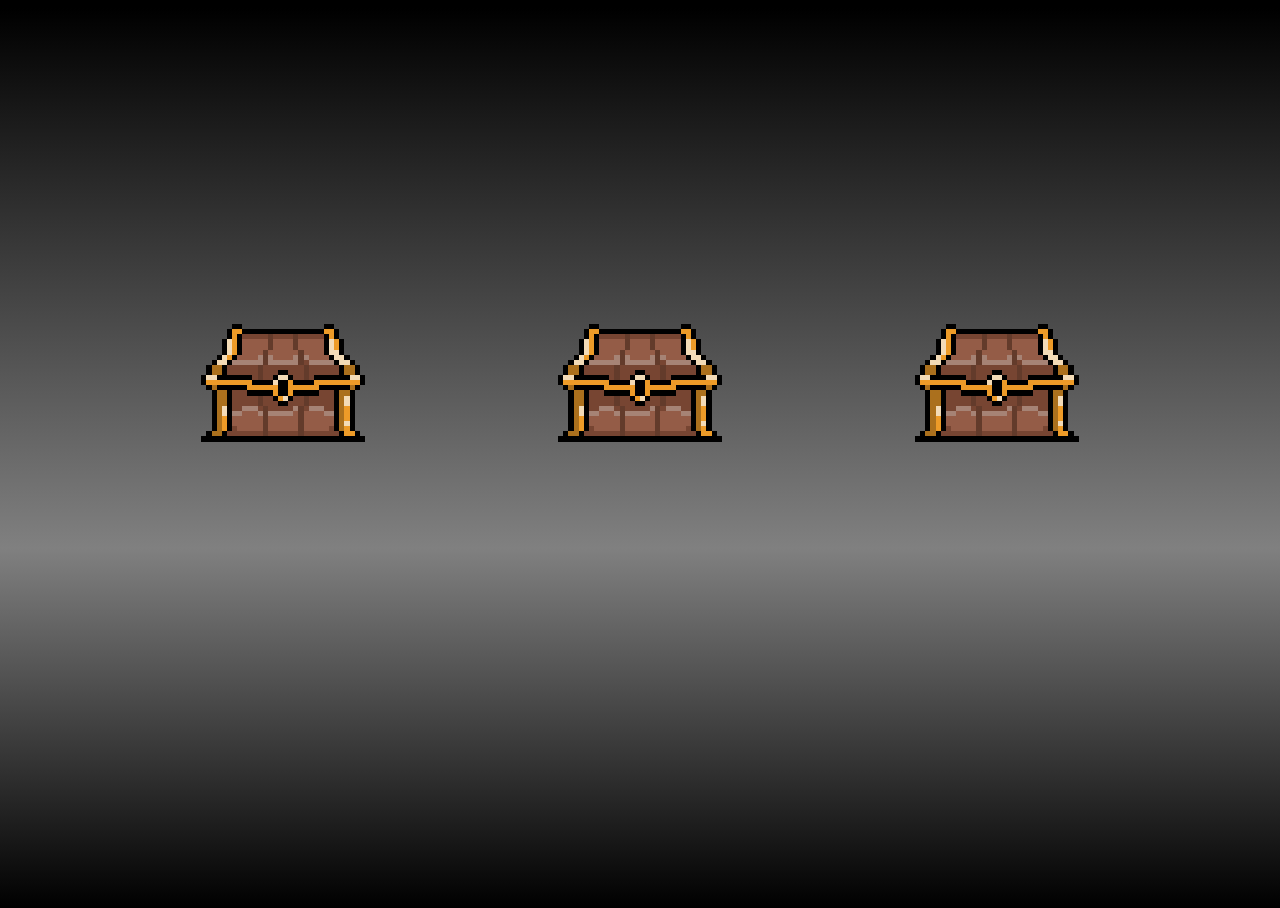
==== index.html @ 89d37260 "class demos" ====
<!doctype html>

<html>
  <head>
    <meta charset="utf-8" />
    <meta http-equiv="X-UA-Compatible" content="IE=edge" />
    <title>Pixel Art</title>
    <meta name="description" content="" />
    <meta name="viewport" content="width=device-width, initial-scale=1" />
    <link rel="stylesheet" href="styles.css" />
    <script src="main.js" defer></script>
    
  </head>
  <body>
    
    <div class="artwork">
      <div class="background"></div>      
      <div class="button_containers">

      <button class="button_1 buttons" onclick="OpenChest('.chest1', 1), this.disabled=true;"></button>
      <div class="allChests chest1">
      </div>      

      </div>
      
      <div class="button_containers">
        <button class="button_2 buttons" onclick="OpenChest('.chest2', 2), this.disabled=true;"></button>
        <div class="allChests chest2">
        </div>
      </div>

      <div class="button_containers">
        <button class="button_3 buttons" onclick="OpenChest('.chest3', 3), this.disabled=true;"></button>
        <div class="allChests chest3">
        </div>
      </div>

    </div>
    <div class="artwork">

      <div class="reference">
        <img src="ref images/mimic gif.gif" width="150px" height="150px" />
      </div>
      <div class="reference">
        <img src="ref images/mimic gif.gif" width="150px" height="150px" />
      </div>
      <div class="reference">
        <img src="ref images/mimic gif.gif" width="150px" height="150px" />
      </div>
    
    </div>
    <br>
    <div class="loseScreen coverup">
      <button class="resetButt" onclick="Reset()">
        You lost to the Mimic!
        <br>
        <br>
        Try Again?
      </button>
    </div>

    <div class="winScreen coverup">
      <button class="resetButt" onclick="Reset()">
        You won!
        <br>
        <br>
        Try Again?
      </button>
    </div>



    <div class="Sprites">
      <div class="ds_chest1">
      <div class="row"> <!--1-->
        <div class="pixel white"></div>
        <div class="pixel white"></div>
        <div class="pixel white"></div>
        <div class="pixel white"></div>
        <div class="pixel white"></div>
        <div class="pixel white"></div>
        <div class="pixel white"></div>
        <div class="pixel white"></div>
        <div class="pixel white"></div>
        <div class="pixel white"></div>
        <div class="pixel white"></div>
        <div class="pixel white"></div>
        <div class="pixel white"></div>
        <div class="pixel white"></div>
        <div class="pixel white"></div>
        <div class="pixel white"></div>
        <div class="pixel white"></div>
        <div class="pixel white"></div>
        <div class="pixel white"></div>
        <div class="pixel white"></div>
        <div class="pixel white"></div>
        <div class="pixel white"></div>
        <div class="pixel white"></div>
        <div class="pixel white"></div>
        <div class="pixel white"></div>
        <div class="pixel white"></div>
        <div class="pixel white"></div>
        <div class="pixel white"></div>
        <div class="pixel white"></div>
        <div class="pixel white"></div>
        <div class="pixel white"></div>
        <div class="pixel white"></div>
      </div>

      <div class="row"> <!--2-->
        <div class="pixel white"></div>
        <div class="pixel white"></div>
        <div class="pixel white"></div>
        <div class="pixel white"></div>
        <div class="pixel white"></div>
        <div class="pixel white"></div>
        <div class="pixel white"></div>
        <div class="pixel white"></div>
        <div class="pixel white"></div>
        <div class="pixel white"></div>
        <div class="pixel white"></div>
        <div class="pixel white"></div>
        <div class="pixel white"></div>
        <div class="pixel white"></div>
        <div class="pixel white"></div>
        <div class="pixel white"></div>
        <div class="pixel white"></div>
        <div class="pixel white"></div>
        <div class="pixel white"></div>
        <div class="pixel white"></div>
        <div class="pixel white"></div>
        <div class="pixel white"></div>
        <div class="pixel white"></div>
        <div class="pixel white"></div>
        <div class="pixel white"></div>
        <div class="pixel white"></div>
        <div class="pixel white"></div>
        <div class="pixel white"></div>
        <div class="pixel white"></div>
        <div class="pixel white"></div>
        <div class="pixel white"></div>
        <div class="pixel white"></div>
      </div>

      <div class="row"> <!--3-->
        <div class="pixel white"></div>
        <div class="pixel white"></div>
        <div class="pixel white"></div>
        <div class="pixel white"></div>
        <div class="pixel white"></div>
        <div class="pixel white"></div>
        <div class="pixel white"></div>
        <div class="pixel white"></div>
        <div class="pixel white"></div>
        <div class="pixel white"></div>
        <div class="pixel white"></div>
        <div class="pixel white"></div>
        <div class="pixel white"></div>
        <div class="pixel white"></div>
        <div class="pixel white"></div>
        <div class="pixel white"></div>
        <div class="pixel white"></div>
        <div class="pixel white"></div>
        <div class="pixel white"></div>
        <div class="pixel white"></div>
        <div class="pixel white"></div>
        <div class="pixel white"></div>
        <div class="pixel white"></div>
        <div class="pixel white"></div>
        <div class="pixel white"></div>
        <div class="pixel white"></div>
        <div class="pixel white"></div>
        <div class="pixel white"></div>
        <div class="pixel white"></div>
        <div class="pixel white"></div>
        <div class="pixel white"></div>
        <div class="pixel white"></div>
      </div>

      <div class="row"> <!--4-->
        <div class="pixel white"></div>
        <div class="pixel white"></div>
        <div class="pixel white"></div>
        <div class="pixel white"></div>
        <div class="pixel white"></div>
        <div class="pixel white"></div>
        <div class="pixel white"></div>
        <div class="pixel white"></div>
        <div class="pixel white"></div>
        <div class="pixel white"></div>
        <div class="pixel white"></div>
        <div class="pixel white"></div>
        <div class="pixel white"></div>
        <div class="pixel white"></div>
        <div class="pixel white"></div>
        <div class="pixel white"></div>
        <div class="pixel white"></div>
        <div class="pixel white"></div>
        <div class="pixel white"></div>
        <div class="pixel white"></div>
        <div class="pixel white"></div>
        <div class="pixel white"></div>
        <div class="pixel white"></div>
        <div class="pixel white"></div>
        <div class="pixel white"></div>
        <div class="pixel white"></div>
        <div class="pixel white"></div>
        <div class="pixel white"></div>
        <div class="pixel white"></div>
        <div class="pixel white"></div>
        <div class="pixel white"></div>
        <div class="pixel white"></div>
      </div>

      <div class="row"> <!--5-->
        <div class="pixel white"></div>
        <div class="pixel white"></div>
        <div class="pixel white"></div>
        <div class="pixel white"></div>
        <div class="pixel white"></div>
        <div class="pixel white"></div>
        <div class="pixel white"></div>
        <div class="pixel white"></div>
        <div class="pixel white"></div>
        <div class="pixel white"></div>
        <div class="pixel white"></div>
        <div class="pixel white"></div>
        <div class="pixel white"></div>
        <div class="pixel white"></div>
        <div class="pixel white"></div>
        <div class="pixel white"></div>
        <div class="pixel white"></div>
        <div class="pixel white"></div>
        <div class="pixel white"></div>
        <div class="pixel white"></div>
        <div class="pixel white"></div>
        <div class="pixel white"></div>
        <div class="pixel white"></div>
        <div class="pixel white"></div>
        <div class="pixel white"></div>
        <div class="pixel white"></div>
        <div class="pixel white"></div>
        <div class="pixel white"></div>
        <div class="pixel white"></div>
        <div class="pixel white"></div>
        <div class="pixel white"></div>
        <div class="pixel white"></div>
      </div>

      <div class="row"> <!--6-->
        <div class="pixel white"></div>
        <div class="pixel white"></div>
        <div class="pixel white"></div>
        <div class="pixel white"></div>
        <div class="pixel white"></div>
        <div class="pixel white"></div>
        <div class="pixel white"></div>
        <div class="pixel white"></div>
        <div class="pixel white"></div>
        <div class="pixel white"></div>
        <div class="pixel white"></div>
        <div class="pixel white"></div>
        <div class="pixel white"></div>
        <div class="pixel white"></div>
        <div class="pixel white"></div>
        <div class="pixel white"></div>
        <div class="pixel white"></div>
        <div class="pixel white"></div>
        <div class="pixel white"></div>
        <div class="pixel white"></div>
        <div class="pixel white"></div>
        <div class="pixel white"></div>
        <div class="pixel white"></div>
        <div class="pixel white"></div>
        <div class="pixel white"></div>
        <div class="pixel white"></div>
        <div class="pixel white"></div>
        <div class="pixel white"></div>
        <div class="pixel white"></div>
        <div class="pixel white"></div>
        <div class="pixel white"></div>
        <div class="pixel white"></div>
      </div>

      <div class="row"> <!--7-->
        <div class="pixel white"></div>
        <div class="pixel white"></div>
        <div class="pixel white"></div>
        <div class="pixel white"></div>
        <div class="pixel white"></div>
        <div class="pixel white"></div>
        <div class="pixel white"></div>
        <div class="pixel white"></div>
        <div class="pixel white"></div>
        <div class="pixel white"></div>
        <div class="pixel white"></div>
        <div class="pixel white"></div>
        <div class="pixel white"></div>
        <div class="pixel white"></div>
        <div class="pixel white"></div>
        <div class="pixel white"></div>
        <div class="pixel white"></div>
        <div class="pixel white"></div>
        <div class="pixel white"></div>
        <div class="pixel white"></div>
        <div class="pixel white"></div>
        <div class="pixel white"></div>
        <div class="pixel white"></div>
        <div class="pixel white"></div>
        <div class="pixel white"></div>
        <div class="pixel white"></div>
        <div class="pixel white"></div>
        <div class="pixel white"></div>
        <div class="pixel white"></div>
        <div class="pixel white"></div>
        <div class="pixel white"></div>
        <div class="pixel white"></div>
      </div>

      <div class="row"> <!--8-->
        <div class="pixel white"></div>
        <div class="pixel white"></div>
        <div class="pixel white"></div>
        <div class="pixel white"></div>
        <div class="pixel white"></div>
        <div class="pixel white"></div>
        <div class="pixel white"></div>
        <div class="pixel white"></div>
        <div class="pixel white"></div>
        <div class="pixel white"></div>
        <div class="pixel white"></div>
        <div class="pixel white"></div>
        <div class="pixel white"></div>
        <div class="pixel white"></div>
        <div class="pixel white"></div>
        <div class="pixel white"></div>
        <div class="pixel white"></div>
        <div class="pixel white"></div>
        <div class="pixel white"></div>
        <div class="pixel white"></div>
        <div class="pixel white"></div>
        <div class="pixel white"></div>
        <div class="pixel white"></div>
        <div class="pixel white"></div>
        <div class="pixel white"></div>
        <div class="pixel white"></div>
        <div class="pixel white"></div>
        <div class="pixel white"></div>
        <div class="pixel white"></div>
        <div class="pixel white"></div>
        <div class="pixel white"></div>
        <div class="pixel white"></div>
      </div>

      <div class="row"> <!--9-->
        <div class="pixel white"></div>
        <div class="pixel white"></div>
        <div class="pixel white"></div>
        <div class="pixel white"></div>
        <div class="pixel white"></div>
        <div class="pixel white"></div>
        <div class="pixel white"></div>
        <div class="pixel white"></div>
        <div class="pixel white"></div>
        <div class="pixel white"></div>
        <div class="pixel white"></div>
        <div class="pixel white"></div>
        <div class="pixel white"></div>
        <div class="pixel white"></div>
        <div class="pixel white"></div>
        <div class="pixel white"></div>
        <div class="pixel white"></div>
        <div class="pixel white"></div>
        <div class="pixel white"></div>
        <div class="pixel white"></div>
        <div class="pixel white"></div>
        <div class="pixel white"></div>
        <div class="pixel white"></div>
        <div class="pixel white"></div>
        <div class="pixel white"></div>
        <div class="pixel white"></div>
        <div class="pixel white"></div>
        <div class="pixel white"></div>
        <div class="pixel white"></div>
        <div class="pixel white"></div>
        <div class="pixel white"></div>
        <div class="pixel white"></div>
      </div>

      <div class="row"> <!--10-->
        <div class="pixel white"></div>
        <div class="pixel white"></div>
        <div class="pixel white"></div>
        <div class="pixel white"></div>
        <div class="pixel white"></div>
        <div class="pixel white"></div>
        <div class="pixel black"></div>
        <div class="pixel black"></div>
        <div class="pixel white"></div>
        <div class="pixel white"></div>
        <div class="pixel white"></div>
        <div class="pixel white"></div>
        <div class="pixel white"></div>
        <div class="pixel white"></div>
        <div class="pixel white"></div>
        <div class="pixel white"></div>
        <div class="pixel white"></div>
        <div class="pixel white"></div>
        <div class="pixel white"></div>
        <div class="pixel white"></div>
        <div class="pixel white"></div>
        <div class="pixel white"></div>
        <div class="pixel white"></div>
        <div class="pixel white"></div>
        <div class="pixel black"></div>
        <div class="pixel black"></div>
        <div class="pixel white"></div>
        <div class="pixel white"></div>
        <div class="pixel white"></div>
        <div class="pixel white"></div>
        <div class="pixel white"></div>
        <div class="pixel white"></div>
      </div>

      <div class="row"> <!--11-->
        <div class="pixel white"></div>
        <div class="pixel white"></div>
        <div class="pixel white"></div>
        <div class="pixel white"></div>
        <div class="pixel white"></div>
        <div class="pixel black"></div>
        <div class="pixel yellow"></div>
        <div class="pixel yellow"></div>
        <div class="pixel black"></div>
        <div class="pixel black"></div>
        <div class="pixel black"></div>
        <div class="pixel black"></div>
        <div class="pixel black"></div>
        <div class="pixel black"></div>
        <div class="pixel black"></div>
        <div class="pixel black"></div>
        <div class="pixel black"></div>
        <div class="pixel black"></div>
        <div class="pixel black"></div>
        <div class="pixel black"></div>
        <div class="pixel black"></div>
        <div class="pixel black"></div>
        <div class="pixel black"></div>
        <div class="pixel black"></div>
        <div class="pixel yellow"></div>
        <div class="pixel yellow"></div>
        <div class="pixel black"></div>
        <div class="pixel white"></div>
        <div class="pixel white"></div>
        <div class="pixel white"></div>
        <div class="pixel white"></div>
        <div class="pixel white"></div>
      </div>

      <div class="row"> <!--12-->
        <div class="pixel white"></div>
        <div class="pixel white"></div>
        <div class="pixel white"></div>
        <div class="pixel white"></div>
        <div class="pixel white"></div>
        <div class="pixel black"></div>
        <div class="pixel yellow"></div>
        <div class="pixel black"></div>
        <div class="pixel brown"></div>
        <div class="pixel brown"></div>
        <div class="pixel brown"></div>
        <div class="pixel brown"></div>
        <div class="pixel brown"></div>
        <div class="pixel dark_brown"></div>
        <div class="pixel brown"></div>
        <div class="pixel brown"></div>
        <div class="pixel brown"></div>
        <div class="pixel brown"></div>
        <div class="pixel dark_brown"></div>
        <div class="pixel brown"></div>
        <div class="pixel brown"></div>
        <div class="pixel brown"></div>
        <div class="pixel brown"></div>
        <div class="pixel brown"></div>
        <div class="pixel black"></div>
        <div class="pixel yellow"></div>
        <div class="pixel black"></div>
        <div class="pixel white"></div>
        <div class="pixel white"></div>
        <div class="pixel white"></div>
        <div class="pixel white"></div>
        <div class="pixel white"></div>
      </div>

      <div class="row"> <!--13-->
        <div class="pixel white"></div>
        <div class="pixel white"></div>
        <div class="pixel white"></div>
        <div class="pixel white"></div>
        <div class="pixel black"></div>
        <div class="pixel light_cream"></div>
        <div class="pixel yellow"></div>
        <div class="pixel black"></div>
        <div class="pixel light_brown"></div>
        <div class="pixel light_brown"></div>
        <div class="pixel light_brown"></div>
        <div class="pixel light_brown"></div>
        <div class="pixel light_brown"></div>
        <div class="pixel dark_brown"></div>
        <div class="pixel light_brown"></div>
        <div class="pixel light_brown"></div>
        <div class="pixel light_brown"></div>
        <div class="pixel light_brown"></div>
        <div class="pixel dark_brown"></div>
        <div class="pixel light_brown"></div>
        <div class="pixel light_brown"></div>
        <div class="pixel light_brown"></div>
        <div class="pixel light_brown"></div>
        <div class="pixel light_brown"></div>
        <div class="pixel black"></div>
        <div class="pixel light_cream"></div>
        <div class="pixel yellow"></div>
        <div class="pixel black"></div>
        <div class="pixel white"></div>
        <div class="pixel white"></div>
        <div class="pixel white"></div>
        <div class="pixel white"></div>        
      </div>

      <div class="row"> <!--14-->
        <div class="pixel white"></div>
        <div class="pixel white"></div>
        <div class="pixel white"></div>
        <div class="pixel white"></div>
        <div class="pixel black"></div>
        <div class="pixel light_cream"></div>
        <div class="pixel yellow"></div>
        <div class="pixel black"></div>
        <div class="pixel light_brown"></div>
        <div class="pixel light_brown"></div>
        <div class="pixel light_brown"></div>
        <div class="pixel light_brown"></div>
        <div class="pixel light_brown"></div>
        <div class="pixel dark_brown"></div>
        <div class="pixel light_brown"></div>
        <div class="pixel light_brown"></div>
        <div class="pixel light_brown"></div>
        <div class="pixel light_brown"></div>
        <div class="pixel dark_brown"></div>
        <div class="pixel light_brown"></div>
        <div class="pixel light_brown"></div>
        <div class="pixel light_brown"></div>
        <div class="pixel light_brown"></div>
        <div class="pixel light_brown"></div>
        <div class="pixel black"></div>
        <div class="pixel light_cream"></div>
        <div class="pixel yellow"></div>
        <div class="pixel black"></div>
        <div class="pixel white"></div>
        <div class="pixel white"></div>
        <div class="pixel white"></div>
        <div class="pixel white"></div>        
      </div>

      <div class="row"> <!--15-->
        <div class="pixel white"></div>
        <div class="pixel white"></div>
        <div class="pixel white"></div>
        <div class="pixel white"></div>
        <div class="pixel black"></div>
        <div class="pixel light_cream"></div>
        <div class="pixel yellow"></div>
        <div class="pixel black"></div>
        <div class="pixel light_brown"></div>
        <div class="pixel light_brown"></div>
        <div class="pixel light_brown"></div>
        <div class="pixel light_brown"></div>
        <div class="pixel dark_brown"></div>
        <div class="pixel light_brown"></div>
        <div class="pixel light_brown"></div>
        <div class="pixel light_brown"></div>
        <div class="pixel light_brown"></div>
        <div class="pixel light_brown"></div>
        <div class="pixel light_brown"></div>
        <div class="pixel dark_brown"></div>
        <div class="pixel light_brown"></div>
        <div class="pixel light_brown"></div>
        <div class="pixel light_brown"></div>
        <div class="pixel light_brown"></div>
        <div class="pixel black"></div>
        <div class="pixel light_cream"></div>
        <div class="pixel light_cream"></div>
        <div class="pixel black"></div>
        <div class="pixel white"></div>
        <div class="pixel white"></div>
        <div class="pixel white"></div>
        <div class="pixel white"></div>        
      </div>

      <div class="row"> <!--16-->
        <div class="pixel white"></div>
        <div class="pixel white"></div>
        <div class="pixel white"></div>
        <div class="pixel black"></div>
        <div class="pixel light_cream"></div>
        <div class="pixel yellow"></div>
        <div class="pixel black"></div>
        <div class="pixel light_brown"></div>
        <div class="pixel light_brown"></div>
        <div class="pixel light_brown"></div>
        <div class="pixel light_brown"></div>
        <div class="pixel pale_brown"></div>
        <div class="pixel dark_brown"></div>
        <div class="pixel pale_brown"></div>
        <div class="pixel light_brown"></div>
        <div class="pixel light_brown"></div>
        <div class="pixel light_brown"></div>
        <div class="pixel light_brown"></div>
        <div class="pixel pale_brown"></div>
        <div class="pixel dark_brown"></div>
        <div class="pixel pale_brown"></div>
        <div class="pixel light_brown"></div>
        <div class="pixel light_brown"></div>
        <div class="pixel light_brown"></div>
        <div class="pixel light_brown"></div>
        <div class="pixel black"></div>
        <div class="pixel light_cream"></div>
        <div class="pixel light_cream"></div>
        <div class="pixel black"></div>
        <div class="pixel white"></div>
        <div class="pixel white"></div>
        <div class="pixel white"></div>
      </div>

      <div class="row"> <!--17-->
        <div class="pixel white"></div>
        <div class="pixel white"></div>
        <div class="pixel black"></div>
        <div class="pixel light_cream"></div>
        <div class="pixel light_cream"></div>
        <div class="pixel black"></div>
        <div class="pixel pale_brown"></div>
        <div class="pixel pale_brown"></div>
        <div class="pixel pale_brown"></div>
        <div class="pixel pale_brown"></div>
        <div class="pixel pale_brown"></div>
        <div class="pixel pale_brown"></div>
        <div class="pixel dark_brown"></div>
        <div class="pixel pale_brown"></div>
        <div class="pixel pale_brown"></div>
        <div class="pixel pale_brown"></div>
        <div class="pixel pale_brown"></div>
        <div class="pixel pale_brown"></div>
        <div class="pixel pale_brown"></div>
        <div class="pixel dark_brown"></div>
        <div class="pixel brown"></div>
        <div class="pixel pale_brown"></div>
        <div class="pixel pale_brown"></div>
        <div class="pixel pale_brown"></div>
        <div class="pixel pale_brown"></div>
        <div class="pixel pale_brown"></div>
        <div class="pixel black"></div>
        <div class="pixel light_cream"></div>
        <div class="pixel light_cream"></div>
        <div class="pixel black"></div>
        <div class="pixel white"></div>
        <div class="pixel white"></div>
      </div>

      <div class="row"> <!--18-->
        <div class="pixel white"></div>
        <div class="pixel black"></div>
        <div class="pixel dark_yellow2"></div>
        <div class="pixel dark_yellow2"></div>
        <div class="pixel black"></div>
        <div class="pixel brown"></div>
        <div class="pixel brown"></div>
        <div class="pixel brown"></div>
        <div class="pixel brown"></div>
        <div class="pixel brown"></div>
        <div class="pixel brown"></div>
        <div class="pixel dark_brown"></div>
        <div class="pixel brown"></div>
        <div class="pixel brown"></div>
        <div class="pixel brown"></div>
        <div class="pixel brown"></div>
        <div class="pixel brown"></div>
        <div class="pixel brown"></div>
        <div class="pixel brown"></div>
        <div class="pixel brown"></div>
        <div class="pixel dark_brown"></div>
        <div class="pixel brown"></div>
        <div class="pixel brown"></div>
        <div class="pixel brown"></div>
        <div class="pixel brown"></div>
        <div class="pixel brown"></div>
        <div class="pixel brown"></div>
        <div class="pixel black"></div>
        <div class="pixel dark_yellow2"></div>
        <div class="pixel dark_yellow2"></div>
        <div class="pixel black"></div>
        <div class="pixel white"></div>
      </div>

      <div class="row"> <!--19-->
        <div class="pixel white"></div>
        <div class="pixel black"></div>
        <div class="pixel dark_yellow2"></div>
        <div class="pixel dark_yellow2"></div>
        <div class="pixel black"></div>
        <div class="pixel brown"></div>
        <div class="pixel brown"></div>
        <div class="pixel brown"></div>
        <div class="pixel brown"></div>
        <div class="pixel brown"></div>
        <div class="pixel brown"></div>
        <div class="pixel dark_brown"></div>
        <div class="pixel brown"></div>
        <div class="pixel brown"></div>
        <div class="pixel brown"></div>
        <div class="pixel black"></div>
        <div class="pixel black"></div>
        <div class="pixel brown"></div>
        <div class="pixel brown"></div>
        <div class="pixel brown"></div>
        <div class="pixel dark_brown"></div>
        <div class="pixel brown"></div>
        <div class="pixel brown"></div>
        <div class="pixel brown"></div>
        <div class="pixel brown"></div>
        <div class="pixel brown"></div>
        <div class="pixel brown"></div>
        <div class="pixel black"></div>
        <div class="pixel dark_yellow2"></div>
        <div class="pixel dark_yellow2"></div>
        <div class="pixel black"></div>
        <div class="pixel white"></div>
      </div>

      <div class="row"> <!--20-->
        <div class="pixel black"></div>
        <div class="pixel light_cream"></div>
        <div class="pixel light_cream"></div>
        <div class="pixel black"></div>
        <div class="pixel black"></div>
        <div class="pixel black"></div>
        <div class="pixel black"></div>
        <div class="pixel black"></div>
        <div class="pixel black"></div>
        <div class="pixel black"></div>
        <div class="pixel brown"></div>
        <div class="pixel dark_brown"></div>
        <div class="pixel brown"></div>
        <div class="pixel brown"></div>
        <div class="pixel black"></div>
        <div class="pixel light_cream"></div>
        <div class="pixel light_cream"></div>
        <div class="pixel black"></div>
        <div class="pixel brown"></div>
        <div class="pixel brown"></div>
        <div class="pixel dark_brown"></div>
        <div class="pixel brown"></div>
        <div class="pixel black"></div>
        <div class="pixel black"></div>
        <div class="pixel black"></div>
        <div class="pixel black"></div>
        <div class="pixel black"></div>
        <div class="pixel black"></div>
        <div class="pixel black"></div>
        <div class="pixel light_cream"></div>
        <div class="pixel light_cream"></div>
        <div class="pixel black"></div>
      </div>

      <div class="row"> <!--21-->
        <div class="pixel black"></div>
        <div class="pixel yellow"></div>
        <div class="pixel yellow"></div>
        <div class="pixel yellow"></div>
        <div class="pixel yellow"></div>
        <div class="pixel yellow"></div>
        <div class="pixel yellow"></div>
        <div class="pixel yellow"></div>
        <div class="pixel yellow"></div>
        <div class="pixel yellow"></div>
        <div class="pixel black"></div>
        <div class="pixel black"></div>
        <div class="pixel black"></div>
        <div class="pixel black"></div>
        <div class="pixel light_cream"></div>
        <div class="pixel black"></div>
        <div class="pixel black"></div>
        <div class="pixel yellow"></div>
        <div class="pixel black"></div>
        <div class="pixel black"></div>
        <div class="pixel black"></div>
        <div class="pixel black"></div>
        <div class="pixel yellow"></div>
        <div class="pixel yellow"></div>
        <div class="pixel yellow"></div>
        <div class="pixel yellow"></div>
        <div class="pixel yellow"></div>
        <div class="pixel yellow"></div>
        <div class="pixel yellow"></div>
        <div class="pixel yellow"></div>
        <div class="pixel yellow"></div>
        <div class="pixel black"></div>
      </div>

      <div class="row"> <!--22-->
        <div class="pixel white"></div>
        <div class="pixel black"></div>
        <div class="pixel dark_yellow2"></div>
        <div class="pixel black"></div>
        <div class="pixel black"></div>
        <div class="pixel black"></div>
        <div class="pixel black"></div>
        <div class="pixel black"></div>
        <div class="pixel black"></div>
        <div class="pixel yellow"></div>
        <div class="pixel yellow"></div>
        <div class="pixel yellow"></div>
        <div class="pixel yellow"></div>
        <div class="pixel yellow"></div>
        <div class="pixel yellow"></div>
        <div class="pixel black"></div>
        <div class="pixel black"></div>
        <div class="pixel yellow"></div>
        <div class="pixel yellow"></div>
        <div class="pixel yellow"></div>
        <div class="pixel yellow"></div>
        <div class="pixel yellow"></div>
        <div class="pixel yellow"></div>
        <div class="pixel black"></div>
        <div class="pixel black"></div>
        <div class="pixel black"></div>
        <div class="pixel black"></div>
        <div class="pixel black"></div>
        <div class="pixel black"></div>
        <div class="pixel dark_yellow2"></div>
        <div class="pixel black"></div>
        <div class="pixel white"></div>
      </div>

      <div class="row"> <!--23-->
        <div class="pixel white"></div>
        <div class="pixel white"></div>
        <div class="pixel black"></div>
        <div class="pixel dark_yellow2"></div>
        <div class="pixel dark_yellow2"></div>
        <div class="pixel black"></div>
        <div class="pixel brown"></div>
        <div class="pixel brown"></div>
        <div class="pixel brown"></div>
        <div class="pixel black"></div>
        <div class="pixel black"></div>
        <div class="pixel black"></div>
        <div class="pixel black"></div>
        <div class="pixel black"></div>
        <div class="pixel yellow"></div>
        <div class="pixel black"></div>
        <div class="pixel black"></div>
        <div class="pixel yellow"></div>
        <div class="pixel black"></div>
        <div class="pixel black"></div>
        <div class="pixel black"></div>
        <div class="pixel black"></div>
        <div class="pixel black"></div>
        <div class="pixel brown"></div>
        <div class="pixel brown"></div>
        <div class="pixel brown"></div>
        <div class="pixel black"></div>
        <div class="pixel dark_yellow2"></div>
        <div class="pixel dark_yellow2"></div>
        <div class="pixel black"></div>
        <div class="pixel white"></div>
        <div class="pixel white"></div>
      </div>

      <div class="row"> <!--24-->
        <div class="pixel white"></div>
        <div class="pixel white"></div>
        <div class="pixel black"></div>
        <div class="pixel dark_yellow2"></div>
        <div class="pixel dark_yellow2"></div>
        <div class="pixel black"></div>
        <div class="pixel brown"></div>
        <div class="pixel brown"></div>
        <div class="pixel brown"></div>
        <div class="pixel brown"></div>
        <div class="pixel brown"></div>
        <div class="pixel dark_brown"></div>
        <div class="pixel brown"></div>
        <div class="pixel brown"></div>
        <div class="pixel black"></div>
        <div class="pixel yellow"></div>
        <div class="pixel light_cream"></div>
        <div class="pixel black"></div>
        <div class="pixel brown"></div>
        <div class="pixel brown"></div>
        <div class="pixel dark_brown"></div>
        <div class="pixel brown"></div>
        <div class="pixel brown"></div>
        <div class="pixel brown"></div>
        <div class="pixel brown"></div>
        <div class="pixel brown"></div>
        <div class="pixel black"></div>
        <div class="pixel dark_yellow2"></div>
        <div class="pixel light_cream"></div>
        <div class="pixel black"></div>
        <div class="pixel white"></div>
        <div class="pixel white"></div>
      </div>

      <div class="row"> <!--25-->
        <div class="pixel white"></div>
        <div class="pixel white"></div>
        <div class="pixel black"></div>
        <div class="pixel dark_yellow2"></div>
        <div class="pixel dark_yellow2"></div>
        <div class="pixel black"></div>
        <div class="pixel brown"></div>
        <div class="pixel brown"></div>
        <div class="pixel brown"></div>
        <div class="pixel brown"></div>
        <div class="pixel brown"></div>
        <div class="pixel dark_brown"></div>
        <div class="pixel brown"></div>
        <div class="pixel brown"></div>
        <div class="pixel brown"></div>
        <div class="pixel black"></div>
        <div class="pixel black"></div>
        <div class="pixel brown"></div>
        <div class="pixel brown"></div>
        <div class="pixel brown"></div>
        <div class="pixel dark_brown"></div>
        <div class="pixel brown"></div>
        <div class="pixel brown"></div>
        <div class="pixel brown"></div>
        <div class="pixel brown"></div>
        <div class="pixel brown"></div>
        <div class="pixel black"></div>
        <div class="pixel dark_yellow2"></div>
        <div class="pixel light_cream"></div>
        <div class="pixel black"></div>
        <div class="pixel white"></div>
        <div class="pixel white"></div>
      </div>

      <div class="row"> <!--26-->
        <div class="pixel white"></div>
        <div class="pixel white"></div>
        <div class="pixel black"></div>
        <div class="pixel dark_yellow2"></div>
        <div class="pixel light_cream"></div>
        <div class="pixel black"></div>
        <div class="pixel brown"></div>
        <div class="pixel brown"></div>
        <div class="pixel pale_brown"></div>
        <div class="pixel pale_brown"></div>
        <div class="pixel pale_brown"></div>
        <div class="pixel brown"></div>
        <div class="pixel dark_brown"></div>
        <div class="pixel brown"></div>
        <div class="pixel brown"></div>
        <div class="pixel brown"></div>
        <div class="pixel brown"></div>
        <div class="pixel brown"></div>
        <div class="pixel pale_brown"></div>
        <div class="pixel dark_brown"></div>
        <div class="pixel brown"></div>
        <div class="pixel pale_brown"></div>
        <div class="pixel pale_brown"></div>
        <div class="pixel pale_brown"></div>
        <div class="pixel brown"></div>
        <div class="pixel brown"></div>
        <div class="pixel black"></div>
        <div class="pixel dark_yellow2"></div>
        <div class="pixel yellow"></div>
        <div class="pixel black"></div>
        <div class="pixel white"></div>
        <div class="pixel white"></div>
      </div>

      <div class="row"> <!--27-->
        <div class="pixel white"></div>
        <div class="pixel white"></div>
        <div class="pixel black"></div>
        <div class="pixel dark_yellow2"></div>
        <div class="pixel light_cream"></div>
        <div class="pixel black"></div>
        <div class="pixel pale_brown"></div>
        <div class="pixel pale_brown"></div>
        <div class="pixel light_brown"></div>
        <div class="pixel light_brown"></div>
        <div class="pixel light_brown"></div>
        <div class="pixel pale_brown"></div>
        <div class="pixel dark_brown"></div>
        <div class="pixel pale_brown"></div>
        <div class="pixel pale_brown"></div>
        <div class="pixel pale_brown"></div>
        <div class="pixel pale_brown"></div>
        <div class="pixel pale_brown"></div>
        <div class="pixel light_brown"></div>
        <div class="pixel dark_brown"></div>
        <div class="pixel light_brown"></div>
        <div class="pixel light_brown"></div>
        <div class="pixel light_brown"></div>
        <div class="pixel light_brown"></div>
        <div class="pixel pale_brown"></div>
        <div class="pixel pale_brown"></div>
        <div class="pixel black"></div>
        <div class="pixel dark_yellow2"></div>
        <div class="pixel yellow"></div>
        <div class="pixel black"></div>
        <div class="pixel white"></div>
        <div class="pixel white"></div>
      </div>

      <div class="row"> <!--28-->
        <div class="pixel white"></div>
        <div class="pixel white"></div>
        <div class="pixel black"></div>
        <div class="pixel dark_yellow2"></div>
        <div class="pixel yellow"></div>
        <div class="pixel black"></div>
        <div class="pixel light_brown"></div>
        <div class="pixel light_brown"></div>
        <div class="pixel light_brown"></div>
        <div class="pixel light_brown"></div>
        <div class="pixel light_brown"></div>
        <div class="pixel light_brown"></div>
        <div class="pixel dark_brown"></div>
        <div class="pixel light_brown"></div>
        <div class="pixel light_brown"></div>
        <div class="pixel light_brown"></div>
        <div class="pixel light_brown"></div>
        <div class="pixel light_brown"></div>
        <div class="pixel light_brown"></div>
        <div class="pixel dark_brown"></div>
        <div class="pixel light_brown"></div>
        <div class="pixel light_brown"></div>
        <div class="pixel light_brown"></div>
        <div class="pixel light_brown"></div>
        <div class="pixel light_brown"></div>
        <div class="pixel light_brown"></div>
        <div class="pixel black"></div>
        <div class="pixel dark_yellow2"></div>
        <div class="pixel yellow"></div>
        <div class="pixel black"></div>
        <div class="pixel white"></div>
        <div class="pixel white"></div>
      </div>

      <div class="row"> <!--29-->
        <div class="pixel white"></div>
        <div class="pixel white"></div>
        <div class="pixel black"></div>
        <div class="pixel dark_yellow2"></div>
        <div class="pixel yellow"></div>
        <div class="pixel black"></div>
        <div class="pixel light_brown"></div>
        <div class="pixel light_brown"></div>
        <div class="pixel light_brown"></div>
        <div class="pixel light_brown"></div>
        <div class="pixel light_brown"></div>
        <div class="pixel light_brown"></div>
        <div class="pixel dark_brown"></div>
        <div class="pixel light_brown"></div>
        <div class="pixel light_brown"></div>
        <div class="pixel light_brown"></div>
        <div class="pixel light_brown"></div>
        <div class="pixel light_brown"></div>
        <div class="pixel light_brown"></div>
        <div class="pixel dark_brown"></div>
        <div class="pixel light_brown"></div>
        <div class="pixel light_brown"></div>
        <div class="pixel light_brown"></div>
        <div class="pixel light_brown"></div>
        <div class="pixel light_brown"></div>
        <div class="pixel light_brown"></div>
        <div class="pixel black"></div>
        <div class="pixel dark_yellow2"></div>
        <div class="pixel light_cream"></div>
        <div class="pixel black"></div>
        <div class="pixel white"></div>
        <div class="pixel white"></div>
      </div>

      <div class="row"> <!--30-->
        <div class="pixel white"></div>
        <div class="pixel white"></div>
        <div class="pixel black"></div>
        <div class="pixel dark_yellow2"></div>
        <div class="pixel yellow"></div>
        <div class="pixel black"></div>
        <div class="pixel brown"></div>
        <div class="pixel light_brown"></div>
        <div class="pixel light_brown"></div>
        <div class="pixel light_brown"></div>
        <div class="pixel light_brown"></div>
        <div class="pixel light_brown"></div>
        <div class="pixel dark_brown"></div>
        <div class="pixel light_brown"></div>
        <div class="pixel light_brown"></div>
        <div class="pixel light_brown"></div>
        <div class="pixel light_brown"></div>
        <div class="pixel light_brown"></div>
        <div class="pixel light_brown"></div>
        <div class="pixel dark_brown"></div>
        <div class="pixel light_brown"></div>
        <div class="pixel light_brown"></div>
        <div class="pixel light_brown"></div>
        <div class="pixel light_brown"></div>
        <div class="pixel light_brown"></div>
        <div class="pixel brown"></div>
        <div class="pixel black"></div>
        <div class="pixel dark_yellow2"></div>
        <div class="pixel yellow"></div>
        <div class="pixel black"></div>
        <div class="pixel white"></div>
        <div class="pixel white"></div>
      </div>

      <div class="row"> <!--31-->
        <div class="pixel white"></div>
        <div class="pixel black"></div>
        <div class="pixel dark_yellow2"></div>
        <div class="pixel dark_yellow2"></div>
        <div class="pixel black"></div>
        <div class="pixel brown"></div>
        <div class="pixel brown"></div>
        <div class="pixel brown"></div>
        <div class="pixel brown"></div>
        <div class="pixel brown"></div>
        <div class="pixel brown"></div>
        <div class="pixel brown"></div>
        <div class="pixel dark_brown"></div>
        <div class="pixel brown"></div>
        <div class="pixel brown"></div>
        <div class="pixel brown"></div>
        <div class="pixel brown"></div>
        <div class="pixel brown"></div>
        <div class="pixel brown"></div>
        <div class="pixel dark_brown"></div>
        <div class="pixel brown"></div>
        <div class="pixel brown"></div>
        <div class="pixel brown"></div>
        <div class="pixel brown"></div>
        <div class="pixel brown"></div>
        <div class="pixel brown"></div>
        <div class="pixel brown"></div>
        <div class="pixel black"></div>
        <div class="pixel yellow"></div>
        <div class="pixel yellow"></div>
        <div class="pixel black"></div>
        <div class="pixel white"></div>
      </div>

      <div class="row"> <!--32-->
        <div class="pixel black"></div>
        <div class="pixel black"></div>
        <div class="pixel black"></div>
        <div class="pixel black"></div>
        <div class="pixel black"></div>
        <div class="pixel black"></div>
        <div class="pixel black"></div>
        <div class="pixel black"></div>
        <div class="pixel black"></div>
        <div class="pixel black"></div>
        <div class="pixel black"></div>
        <div class="pixel black"></div>
        <div class="pixel black"></div>
        <div class="pixel black"></div>
        <div class="pixel black"></div>
        <div class="pixel black"></div>
        <div class="pixel black"></div>
        <div class="pixel black"></div>
        <div class="pixel black"></div>
        <div class="pixel black"></div>
        <div class="pixel black"></div>
        <div class="pixel black"></div>
        <div class="pixel black"></div>
        <div class="pixel black"></div>
        <div class="pixel black"></div>
        <div class="pixel black"></div>
        <div class="pixel black"></div>
        <div class="pixel black"></div>
        <div class="pixel black"></div>
        <div class="pixel black"></div>
        <div class="pixel black"></div>
        <div class="pixel black"></div>
      </div>
      </div>

      <div class="ds_chest2">
      <div class="row"> <!--1-->
        <div class="pixel white"></div>
        <div class="pixel white"></div>
        <div class="pixel white"></div>
        <div class="pixel white"></div>
        <div class="pixel white"></div>
        <div class="pixel white"></div>
        <div class="pixel white"></div>
        <div class="pixel white"></div>
        <div class="pixel white"></div>
        <div class="pixel white"></div>
        <div class="pixel white"></div>
        <div class="pixel white"></div>
        <div class="pixel white"></div>
        <div class="pixel white"></div>
        <div class="pixel white"></div>
        <div class="pixel white"></div>
        <div class="pixel white"></div>
        <div class="pixel white"></div>
        <div class="pixel white"></div>
        <div class="pixel white"></div>
        <div class="pixel white"></div>
        <div class="pixel white"></div>
        <div class="pixel white"></div>
        <div class="pixel white"></div>
        <div class="pixel white"></div>
        <div class="pixel white"></div>
        <div class="pixel white"></div>
        <div class="pixel white"></div>
        <div class="pixel white"></div>
        <div class="pixel white"></div>
        <div class="pixel white"></div>
        <div class="pixel white"></div>
      </div>

      <div class="row"> <!--2-->
        <div class="pixel white"></div>
        <div class="pixel white"></div>
        <div class="pixel white"></div>
        <div class="pixel white"></div>
        <div class="pixel white"></div>
        <div class="pixel white"></div>
        <div class="pixel white"></div>
        <div class="pixel white"></div>
        <div class="pixel white"></div>
        <div class="pixel white"></div>
        <div class="pixel white"></div>
        <div class="pixel white"></div>
        <div class="pixel white"></div>
        <div class="pixel white"></div>
        <div class="pixel white"></div>
        <div class="pixel white"></div>
        <div class="pixel white"></div>
        <div class="pixel white"></div>
        <div class="pixel white"></div>
        <div class="pixel white"></div>
        <div class="pixel white"></div>
        <div class="pixel white"></div>
        <div class="pixel white"></div>
        <div class="pixel white"></div>
        <div class="pixel white"></div>
        <div class="pixel white"></div>
        <div class="pixel white"></div>
        <div class="pixel white"></div>
        <div class="pixel white"></div>
        <div class="pixel white"></div>
        <div class="pixel white"></div>
        <div class="pixel white"></div>
      </div>

      <div class="row"> <!--3-->
        <div class="pixel white"></div>
        <div class="pixel white"></div>
        <div class="pixel white"></div>
        <div class="pixel white"></div>
        <div class="pixel white"></div>
        <div class="pixel white"></div>
        <div class="pixel white"></div>
        <div class="pixel white"></div>
        <div class="pixel white"></div>
        <div class="pixel white"></div>
        <div class="pixel white"></div>
        <div class="pixel white"></div>
        <div class="pixel white"></div>
        <div class="pixel white"></div>
        <div class="pixel white"></div>
        <div class="pixel white"></div>
        <div class="pixel white"></div>
        <div class="pixel white"></div>
        <div class="pixel white"></div>
        <div class="pixel white"></div>
        <div class="pixel white"></div>
        <div class="pixel white"></div>
        <div class="pixel white"></div>
        <div class="pixel white"></div>
        <div class="pixel white"></div>
        <div class="pixel white"></div>
        <div class="pixel white"></div>
        <div class="pixel white"></div>
        <div class="pixel white"></div>
        <div class="pixel white"></div>
        <div class="pixel white"></div>
        <div class="pixel white"></div>
      </div>

      <div class="row"> <!--4-->
        <div class="pixel white"></div>
        <div class="pixel white"></div>
        <div class="pixel white"></div>
        <div class="pixel white"></div>
        <div class="pixel white"></div>
        <div class="pixel white"></div>
        <div class="pixel white"></div>
        <div class="pixel white"></div>
        <div class="pixel white"></div>
        <div class="pixel white"></div>
        <div class="pixel white"></div>
        <div class="pixel white"></div>
        <div class="pixel white"></div>
        <div class="pixel white"></div>
        <div class="pixel white"></div>
        <div class="pixel white"></div>
        <div class="pixel white"></div>
        <div class="pixel white"></div>
        <div class="pixel white"></div>
        <div class="pixel white"></div>
        <div class="pixel white"></div>
        <div class="pixel white"></div>
        <div class="pixel white"></div>
        <div class="pixel white"></div>
        <div class="pixel white"></div>
        <div class="pixel white"></div>
        <div class="pixel white"></div>
        <div class="pixel white"></div>
        <div class="pixel white"></div>
        <div class="pixel white"></div>
        <div class="pixel white"></div>
        <div class="pixel white"></div>
      </div>

      <div class="row"> <!--5-->
        <div class="pixel white"></div>
        <div class="pixel white"></div>
        <div class="pixel white"></div>
        <div class="pixel white"></div>
        <div class="pixel white"></div>
        <div class="pixel white"></div>
        <div class="pixel white"></div>
        <div class="pixel white"></div>
        <div class="pixel white"></div>
        <div class="pixel white"></div>
        <div class="pixel white"></div>
        <div class="pixel white"></div>
        <div class="pixel white"></div>
        <div class="pixel white"></div>
        <div class="pixel white"></div>
        <div class="pixel white"></div>
        <div class="pixel white"></div>
        <div class="pixel white"></div>
        <div class="pixel white"></div>
        <div class="pixel white"></div>
        <div class="pixel white"></div>
        <div class="pixel white"></div>
        <div class="pixel white"></div>
        <div class="pixel white"></div>
        <div class="pixel white"></div>
        <div class="pixel white"></div>
        <div class="pixel white"></div>
        <div class="pixel white"></div>
        <div class="pixel white"></div>
        <div class="pixel white"></div>
        <div class="pixel white"></div>
        <div class="pixel white"></div>
      </div>

      <div class="row"> <!--6-->
        <div class="pixel white"></div>
        <div class="pixel white"></div>
        <div class="pixel white"></div>
        <div class="pixel white"></div>
        <div class="pixel white"></div>
        <div class="pixel white"></div>
        <div class="pixel white"></div>
        <div class="pixel white"></div>
        <div class="pixel white"></div>
        <div class="pixel white"></div>
        <div class="pixel white"></div>
        <div class="pixel white"></div>
        <div class="pixel white"></div>
        <div class="pixel white"></div>
        <div class="pixel white"></div>
        <div class="pixel white"></div>
        <div class="pixel white"></div>
        <div class="pixel white"></div>
        <div class="pixel white"></div>
        <div class="pixel white"></div>
        <div class="pixel white"></div>
        <div class="pixel white"></div>
        <div class="pixel white"></div>
        <div class="pixel white"></div>
        <div class="pixel white"></div>
        <div class="pixel white"></div>
        <div class="pixel white"></div>
        <div class="pixel white"></div>
        <div class="pixel white"></div>
        <div class="pixel white"></div>
        <div class="pixel white"></div>
        <div class="pixel white"></div>
      </div>

      <div class="row"> <!--7-->
        <div class="pixel white"></div>
        <div class="pixel white"></div>
        <div class="pixel white"></div>
        <div class="pixel white"></div>
        <div class="pixel white"></div>
        <div class="pixel white"></div>
        <div class="pixel white"></div>
        <div class="pixel white"></div>
        <div class="pixel white"></div>
        <div class="pixel white"></div>
        <div class="pixel white"></div>
        <div class="pixel white"></div>
        <div class="pixel white"></div>
        <div class="pixel white"></div>
        <div class="pixel white"></div>
        <div class="pixel white"></div>
        <div class="pixel white"></div>
        <div class="pixel white"></div>
        <div class="pixel white"></div>
        <div class="pixel white"></div>
        <div class="pixel white"></div>
        <div class="pixel white"></div>
        <div class="pixel white"></div>
        <div class="pixel white"></div>
        <div class="pixel white"></div>
        <div class="pixel white"></div>
        <div class="pixel white"></div>
        <div class="pixel white"></div>
        <div class="pixel white"></div>
        <div class="pixel white"></div>
        <div class="pixel white"></div>
        <div class="pixel white"></div>
      </div>

      <div class="row"> <!--8-->
        <div class="pixel white"></div>
        <div class="pixel white"></div>
        <div class="pixel white"></div>
        <div class="pixel white"></div>
        <div class="pixel white"></div>
        <div class="pixel white"></div>
        <div class="pixel white"></div>
        <div class="pixel white"></div>
        <div class="pixel white"></div>
        <div class="pixel white"></div>
        <div class="pixel white"></div>
        <div class="pixel white"></div>
        <div class="pixel white"></div>
        <div class="pixel white"></div>
        <div class="pixel white"></div>
        <div class="pixel white"></div>
        <div class="pixel white"></div>
        <div class="pixel white"></div>
        <div class="pixel white"></div>
        <div class="pixel white"></div>
        <div class="pixel white"></div>
        <div class="pixel white"></div>
        <div class="pixel white"></div>
        <div class="pixel white"></div>
        <div class="pixel white"></div>
        <div class="pixel white"></div>
        <div class="pixel white"></div>
        <div class="pixel white"></div>
        <div class="pixel white"></div>
        <div class="pixel white"></div>
        <div class="pixel white"></div>
        <div class="pixel white"></div>
      </div>

      <div class="row"> <!--9-->
        <div class="pixel white"></div>
        <div class="pixel white"></div>
        <div class="pixel white"></div>
        <div class="pixel white"></div>
        <div class="pixel white"></div>
        <div class="pixel white"></div>
        <div class="pixel white"></div>
        <div class="pixel white"></div>
        <div class="pixel white"></div>
        <div class="pixel white"></div>
        <div class="pixel white"></div>
        <div class="pixel white"></div>
        <div class="pixel white"></div>
        <div class="pixel white"></div>
        <div class="pixel white"></div>
        <div class="pixel white"></div>
        <div class="pixel white"></div>
        <div class="pixel white"></div>
        <div class="pixel white"></div>
        <div class="pixel white"></div>
        <div class="pixel white"></div>
        <div class="pixel white"></div>
        <div class="pixel white"></div>
        <div class="pixel white"></div>
        <div class="pixel white"></div>
        <div class="pixel white"></div>
        <div class="pixel white"></div>
        <div class="pixel white"></div>
        <div class="pixel white"></div>
        <div class="pixel white"></div>
        <div class="pixel white"></div>
        <div class="pixel white"></div>
      </div>

      <div class="row"> <!--10-->
        <div class="pixel white"></div>
        <div class="pixel white"></div>
        <div class="pixel white"></div>
        <div class="pixel white"></div>
        <div class="pixel white"></div>
        <div class="pixel white"></div>
        <div class="pixel black"></div>
        <div class="pixel black"></div>
        <div class="pixel white"></div>
        <div class="pixel white"></div>
        <div class="pixel white"></div>
        <div class="pixel white"></div>
        <div class="pixel white"></div>
        <div class="pixel white"></div>
        <div class="pixel white"></div>
        <div class="pixel white"></div>
        <div class="pixel white"></div>
        <div class="pixel white"></div>
        <div class="pixel white"></div>
        <div class="pixel white"></div>
        <div class="pixel white"></div>
        <div class="pixel white"></div>
        <div class="pixel white"></div>
        <div class="pixel white"></div>
        <div class="pixel black"></div>
        <div class="pixel black"></div>
        <div class="pixel white"></div>
        <div class="pixel white"></div>
        <div class="pixel white"></div>
        <div class="pixel white"></div>
        <div class="pixel white"></div>
        <div class="pixel white"></div>
      </div>

      <div class="row"> <!--11-->
        <div class="pixel white"></div>
        <div class="pixel white"></div>
        <div class="pixel white"></div>
        <div class="pixel white"></div>
        <div class="pixel white"></div>
        <div class="pixel black"></div>
        <div class="pixel yellow"></div>
        <div class="pixel yellow"></div>
        <div class="pixel black"></div>
        <div class="pixel black"></div>
        <div class="pixel black"></div>
        <div class="pixel black"></div>
        <div class="pixel black"></div>
        <div class="pixel black"></div>
        <div class="pixel black"></div>
        <div class="pixel black"></div>
        <div class="pixel black"></div>
        <div class="pixel black"></div>
        <div class="pixel black"></div>
        <div class="pixel black"></div>
        <div class="pixel black"></div>
        <div class="pixel black"></div>
        <div class="pixel black"></div>
        <div class="pixel black"></div>
        <div class="pixel yellow"></div>
        <div class="pixel yellow"></div>
        <div class="pixel black"></div>
        <div class="pixel white"></div>
        <div class="pixel white"></div>
        <div class="pixel white"></div>
        <div class="pixel white"></div>
        <div class="pixel white"></div>
      </div>

      <div class="row"> <!--12-->
        <div class="pixel white"></div>
        <div class="pixel white"></div>
        <div class="pixel white"></div>
        <div class="pixel white"></div>
        <div class="pixel white"></div>
        <div class="pixel black"></div>
        <div class="pixel light_cream"></div>
        <div class="pixel yellow"></div>
        <div class="pixel black"></div>
        <div class="pixel brown"></div>
        <div class="pixel brown"></div>
        <div class="pixel brown"></div>
        <div class="pixel brown"></div>
        <div class="pixel dark_brown"></div>
        <div class="pixel brown"></div>
        <div class="pixel brown"></div>
        <div class="pixel brown"></div>
        <div class="pixel brown"></div>
        <div class="pixel dark_brown"></div>
        <div class="pixel brown"></div>
        <div class="pixel brown"></div>
        <div class="pixel brown"></div>
        <div class="pixel brown"></div>
        <div class="pixel black"></div>
        <div class="pixel yellow"></div>
        <div class="pixel yellow"></div>
        <div class="pixel black"></div>
        <div class="pixel white"></div>
        <div class="pixel white"></div>
        <div class="pixel white"></div>
        <div class="pixel white"></div>
        <div class="pixel white"></div>
      </div>

      <div class="row"> <!--13-->
        <div class="pixel white"></div>
        <div class="pixel white"></div>
        <div class="pixel white"></div>
        <div class="pixel white"></div>
        <div class="pixel white"></div>
        <div class="pixel black"></div>
        <div class="pixel light_cream"></div>
        <div class="pixel black"></div>
        <div class="pixel light_brown"></div>
        <div class="pixel light_brown"></div>
        <div class="pixel light_brown"></div>
        <div class="pixel light_brown"></div>
        <div class="pixel light_brown"></div>
        <div class="pixel dark_brown"></div>
        <div class="pixel light_brown"></div>
        <div class="pixel light_brown"></div>
        <div class="pixel light_brown"></div>
        <div class="pixel light_brown"></div>
        <div class="pixel dark_brown"></div>
        <div class="pixel light_brown"></div>
        <div class="pixel light_brown"></div>
        <div class="pixel light_brown"></div>
        <div class="pixel light_brown"></div>
        <div class="pixel light_brown"></div>
        <div class="pixel black"></div>
        <div class="pixel light_cream"></div>
        <div class="pixel black"></div>
        <div class="pixel white"></div>
        <div class="pixel white"></div>
        <div class="pixel white"></div>
        <div class="pixel white"></div>
        <div class="pixel white"></div>        
      </div>

      <div class="row"> <!--14-->
        <div class="pixel white"></div>
        <div class="pixel white"></div>
        <div class="pixel white"></div>
        <div class="pixel white"></div>
        <div class="pixel black"></div>
        <div class="pixel light_cream"></div>
        <div class="pixel yellow"></div>
        <div class="pixel black"></div>
        <div class="pixel light_brown"></div>
        <div class="pixel light_brown"></div>
        <div class="pixel light_brown"></div>
        <div class="pixel light_brown"></div>
        <div class="pixel dark_brown"></div>
        <div class="pixel light_brown"></div>
        <div class="pixel light_brown"></div>
        <div class="pixel light_brown"></div>
        <div class="pixel light_brown"></div>
        <div class="pixel light_brown"></div>
        <div class="pixel light_brown"></div>
        <div class="pixel dark_brown"></div>
        <div class="pixel light_brown"></div>
        <div class="pixel light_brown"></div>
        <div class="pixel light_brown"></div>
        <div class="pixel light_brown"></div>
        <div class="pixel black"></div>
        <div class="pixel light_cream"></div>
        <div class="pixel yellow"></div>
        <div class="pixel black"></div>
        <div class="pixel white"></div>
        <div class="pixel white"></div>
        <div class="pixel white"></div>
        <div class="pixel white"></div>        
      </div>

      <div class="row"> <!--15-->
        <div class="pixel white"></div>
        <div class="pixel white"></div>
        <div class="pixel white"></div>
        <div class="pixel white"></div>
        <div class="pixel black"></div>
        <div class="pixel light_cream"></div>
        <div class="pixel yellow"></div>
        <div class="pixel black"></div>
        <div class="pixel light_brown"></div>
        <div class="pixel light_brown"></div>
        <div class="pixel light_brown"></div>
        <div class="pixel light_brown"></div>
        <div class="pixel dark_brown"></div>
        <div class="pixel light_brown"></div>
        <div class="pixel light_brown"></div>
        <div class="pixel light_brown"></div>
        <div class="pixel light_brown"></div>
        <div class="pixel light_brown"></div>
        <div class="pixel light_brown"></div>
        <div class="pixel dark_brown"></div>
        <div class="pixel light_brown"></div>
        <div class="pixel light_brown"></div>
        <div class="pixel light_brown"></div>
        <div class="pixel light_brown"></div>
        <div class="pixel black"></div>
        <div class="pixel light_cream"></div>
        <div class="pixel yellow"></div>
        <div class="pixel black"></div>
        <div class="pixel white"></div>
        <div class="pixel white"></div>
        <div class="pixel white"></div>
        <div class="pixel white"></div>        
      </div>

      <div class="row"> <!--16-->
        <div class="pixel white"></div>
        <div class="pixel white"></div>
        <div class="pixel white"></div>
        <div class="pixel black"></div>
        <div class="pixel yellow"></div>
        <div class="pixel yellow"></div>
        <div class="pixel black"></div>
        <div class="pixel light_brown"></div>
        <div class="pixel light_brown"></div>
        <div class="pixel light_brown"></div>
        <div class="pixel light_brown"></div>
        <div class="pixel light_brown"></div>
        <div class="pixel dark_brown"></div>
        <div class="pixel light_brown"></div>
        <div class="pixel light_brown"></div>
        <div class="pixel light_brown"></div>
        <div class="pixel light_brown"></div>
        <div class="pixel light_brown"></div>
        <div class="pixel light_brown"></div>
        <div class="pixel dark_brown"></div>
        <div class="pixel light_brown"></div>
        <div class="pixel light_brown"></div>
        <div class="pixel light_brown"></div>
        <div class="pixel light_brown"></div>
        <div class="pixel light_brown"></div>
        <div class="pixel black"></div>
        <div class="pixel light_cream"></div>
        <div class="pixel light_cream"></div>
        <div class="pixel black"></div>
        <div class="pixel white"></div>
        <div class="pixel white"></div>
        <div class="pixel white"></div>
      </div>

      <div class="row"> <!--17-->
        <div class="pixel white"></div>
        <div class="pixel black"></div>
        <div class="pixel black"></div>
        <div class="pixel light_cream"></div>
        <div class="pixel yellow"></div>
        <div class="pixel black"></div>
        <div class="pixel pale_brown"></div>
        <div class="pixel light_brown"></div>
        <div class="pixel light_brown"></div>
        <div class="pixel light_brown"></div>
        <div class="pixel light_brown"></div>
        <div class="pixel light_brown"></div>
        <div class="pixel dark_brown"></div>
        <div class="pixel light_brown"></div>
        <div class="pixel light_brown"></div>
        <div class="pixel light_brown"></div>
        <div class="pixel light_brown"></div>
        <div class="pixel light_brown"></div>
        <div class="pixel light_brown"></div>
        <div class="pixel dark_brown"></div>
        <div class="pixel light_brown"></div>
        <div class="pixel light_brown"></div>
        <div class="pixel light_brown"></div>
        <div class="pixel light_brown"></div>
        <div class="pixel light_brown"></div>
        <div class="pixel pale_brown"></div>
        <div class="pixel black"></div>
        <div class="pixel light_cream"></div>
        <div class="pixel light_cream"></div>
        <div class="pixel black"></div>
        <div class="pixel black"></div>
        <div class="pixel white"></div>
      </div>

      <div class="row"> <!--18-->
        <div class="pixel black"></div>
        <div class="pixel dark_yellow2"></div>
        <div class="pixel light_cream"></div>
        <div class="pixel light_cream"></div>
        <div class="pixel black"></div>
        <div class="pixel brown"></div>
        <div class="pixel pale_brown "></div>
        <div class="pixel pale_brown"></div>
        <div class="pixel pale_brown"></div>
        <div class="pixel pale_brown"></div>
        <div class="pixel pale_brown"></div>
        <div class="pixel dark_brown"></div>
        <div class="pixel pale_brown"></div>
        <div class="pixel light_brown"></div>
        <div class="pixel light_brown"></div>
        <div class="pixel light_brown"></div>
        <div class="pixel light_brown"></div>
        <div class="pixel light_brown"></div>
        <div class="pixel light_brown"></div>
        <div class="pixel pale_brown"></div>
        <div class="pixel dark_brown"></div>
        <div class="pixel pale_brown"></div>
        <div class="pixel pale_brown"></div>
        <div class="pixel pale_brown"></div>
        <div class="pixel pale_brown"></div>
        <div class="pixel pale_brown"></div>
        <div class="pixel brown"></div>
        <div class="pixel black"></div>
        <div class="pixel dark_yellow2"></div>
        <div class="pixel dark_yellow2"></div>
        <div class="pixel yellow"></div>
        <div class="pixel black"></div>
      </div>

      <div class="row"> <!--19-->
        <div class="pixel black"></div>
        <div class="pixel dark_yellow2"></div>
        <div class="pixel dark_yellow2"></div>
        <div class="pixel black"></div>
        <div class="pixel brown"></div>
        <div class="pixel brown"></div>
        <div class="pixel brown "></div>
        <div class="pixel brown"></div>
        <div class="pixel brown"></div>
        <div class="pixel brown"></div>
        <div class="pixel dark_brown"></div>
        <div class="pixel brown"></div>
        <div class="pixel pale_brown"></div>
        <div class="pixel pale_brown"></div>
        <div class="pixel pale_brown"></div>
        <div class="pixel pale_brown"></div>
        <div class="pixel pale_brown"></div>
        <div class="pixel pale_brown"></div>
        <div class="pixel pale_brown"></div>
        <div class="pixel pale_brown"></div>
        <div class="pixel brown"></div>
        <div class="pixel dark_brown"></div>
        <div class="pixel brown"></div>
        <div class="pixel brown"></div>
        <div class="pixel brown"></div>
        <div class="pixel brown"></div>
        <div class="pixel brown"></div>
        <div class="pixel brown"></div>
        <div class="pixel black"></div>
        <div class="pixel dark_yellow2"></div>
        <div class="pixel dark_yellow2"></div>
        <div class="pixel black"></div>
      </div>

      <div class="row"> <!--20-->
        <div class="pixel black"></div>
        <div class="pixel dark_yellow2"></div>
        <div class="pixel dark_yellow2"></div>
        <div class="pixel black"></div>
        <div class="pixel brown"></div>
        <div class="pixel brown"></div>
        <div class="pixel brown "></div>
        <div class="pixel brown"></div>
        <div class="pixel brown"></div>
        <div class="pixel brown"></div>
        <div class="pixel dark_brown"></div>
        <div class="pixel brown"></div>
        <div class="pixel brown"></div>
        <div class="pixel brown"></div>
        <div class="pixel brown"></div>
        <div class="pixel black"></div>
        <div class="pixel black"></div>
        <div class="pixel brown"></div>
        <div class="pixel brown"></div>
        <div class="pixel brown"></div>
        <div class="pixel brown"></div>
        <div class="pixel dark_brown"></div>
        <div class="pixel brown"></div>
        <div class="pixel brown"></div>
        <div class="pixel brown"></div>
        <div class="pixel brown"></div>
        <div class="pixel brown"></div>
        <div class="pixel brown"></div>
        <div class="pixel black"></div>
        <div class="pixel dark_yellow2"></div>
        <div class="pixel dark_yellow2"></div>
        <div class="pixel black"></div>
      </div>

      <div class="row"> <!--21-->
        <div class="pixel black"></div>
        <div class="pixel light_cream"></div>
        <div class="pixel black"></div>
        <div class="pixel black"></div>
        <div class="pixel black"></div>
        <div class="pixel black"></div>
        <div class="pixel black"></div>
        <div class="pixel black"></div>
        <div class="pixel black"></div>
        <div class="pixel black"></div>
        <div class="pixel brown"></div>
        <div class="pixel brown"></div>
        <div class="pixel brown"></div>
        <div class="pixel brown"></div>
        <div class="pixel black"></div>
        <div class="pixel light_cream"></div>
        <div class="pixel light_cream"></div>
        <div class="pixel black"></div>
        <div class="pixel brown"></div>
        <div class="pixel brown"></div>
        <div class="pixel brown"></div>
        <div class="pixel brown"></div>
        <div class="pixel black"></div>
        <div class="pixel black"></div>
        <div class="pixel black"></div>
        <div class="pixel black"></div>
        <div class="pixel black"></div>
        <div class="pixel black"></div>
        <div class="pixel black"></div>
        <div class="pixel black"></div>
        <div class="pixel light_cream"></div>
        <div class="pixel black"></div>
      </div>

      <div class="row"> <!--22-->
        <div class="pixel black"></div>
        <div class="pixel yellow"></div>
        <div class="pixel yellow"></div>
        <div class="pixel yellow"></div>
        <div class="pixel yellow"></div>
        <div class="pixel yellow"></div>
        <div class="pixel yellow"></div>
        <div class="pixel yellow"></div>
        <div class="pixel yellow"></div>
        <div class="pixel yellow"></div>
        <div class="pixel black"></div>
        <div class="pixel black"></div>
        <div class="pixel black"></div>
        <div class="pixel black"></div>
        <div class="pixel light_cream"></div>
        <div class="pixel black"></div>
        <div class="pixel black"></div>
        <div class="pixel yellow"></div>
        <div class="pixel black"></div>
        <div class="pixel black"></div>
        <div class="pixel black"></div>
        <div class="pixel black"></div>
        <div class="pixel yellow"></div>
        <div class="pixel yellow"></div>
        <div class="pixel yellow"></div>
        <div class="pixel yellow"></div>
        <div class="pixel yellow"></div>
        <div class="pixel yellow"></div>
        <div class="pixel yellow"></div>
        <div class="pixel light_cream"></div>
        <div class="pixel yellow"></div>
        <div class="pixel black"></div>
      </div>

      <div class="row"> <!--23-->
        <div class="pixel black"></div>
        <div class="pixel dark_yellow2"></div>
        <div class="pixel dark_yellow2"></div>
        <div class="pixel black"></div>
        <div class="pixel black"></div>
        <div class="pixel black"></div>
        <div class="pixel black"></div>
        <div class="pixel black"></div>
        <div class="pixel black"></div>
        <div class="pixel yellow"></div>
        <div class="pixel yellow"></div>
        <div class="pixel yellow"></div>
        <div class="pixel yellow"></div>
        <div class="pixel yellow"></div>
        <div class="pixel yellow"></div>
        <div class="pixel black"></div>
        <div class="pixel black"></div>
        <div class="pixel yellow"></div>
        <div class="pixel yellow"></div>
        <div class="pixel yellow"></div>
        <div class="pixel yellow"></div>
        <div class="pixel yellow"></div>
        <div class="pixel yellow"></div>
        <div class="pixel black"></div>
        <div class="pixel black"></div>
        <div class="pixel black"></div>
        <div class="pixel black"></div>
        <div class="pixel black"></div>
        <div class="pixel black"></div>
        <div class="pixel yellow"></div>
        <div class="pixel yellow"></div>
        <div class="pixel black"></div>
      </div>

      <div class="row"> <!--24-->
        <div class="pixel white"></div>
        <div class="pixel black"></div>
        <div class="pixel black"></div>
        <div class="pixel dark_yellow2"></div>
        <div class="pixel dark_yellow2"></div>
        <div class="pixel black"></div>
        <div class="pixel brown"></div>
        <div class="pixel brown"></div>
        <div class="pixel brown"></div>
        <div class="pixel black"></div>
        <div class="pixel black"></div>
        <div class="pixel black"></div>
        <div class="pixel black"></div>
        <div class="pixel black"></div>
        <div class="pixel yellow"></div>
        <div class="pixel black"></div>
        <div class="pixel black"></div>
        <div class="pixel yellow"></div>
        <div class="pixel black"></div>
        <div class="pixel black"></div>
        <div class="pixel black"></div>
        <div class="pixel black"></div>
        <div class="pixel black"></div>
        <div class="pixel brown"></div>
        <div class="pixel brown"></div>
        <div class="pixel brown"></div>
        <div class="pixel black"></div>
        <div class="pixel dark_yellow2"></div>
        <div class="pixel dark_yellow2"></div>
        <div class="pixel black"></div>
        <div class="pixel black"></div>
        <div class="pixel white"></div>
      </div>

      <div class="row"> <!--25-->
        <div class="pixel white"></div>
        <div class="pixel white"></div>
        <div class="pixel black"></div>
        <div class="pixel dark_yellow2"></div>
        <div class="pixel dark_yellow2"></div>
        <div class="pixel black"></div>
        <div class="pixel brown"></div>
        <div class="pixel brown"></div>
        <div class="pixel brown"></div>
        <div class="pixel brown"></div>
        <div class="pixel dark_brown"></div>
        <div class="pixel brown"></div>
        <div class="pixel brown"></div>
        <div class="pixel brown"></div>
        <div class="pixel black"></div>
        <div class="pixel yellow"></div>
        <div class="pixel light_cream"></div>
        <div class="pixel black"></div>
        <div class="pixel brown"></div>
        <div class="pixel brown"></div>
        <div class="pixel brown"></div>
        <div class="pixel dark_brown"></div>
        <div class="pixel brown"></div>
        <div class="pixel brown"></div>
        <div class="pixel brown"></div>
        <div class="pixel brown"></div>
        <div class="pixel black"></div>
        <div class="pixel dark_yellow2"></div>
        <div class="pixel dark_yellow2"></div>
        <div class="pixel black"></div>
        <div class="pixel white"></div>
        <div class="pixel white"></div>
      </div>

      <div class="row"> <!--26-->
        <div class="pixel white"></div>
        <div class="pixel white"></div>
        <div class="pixel black"></div>
        <div class="pixel dark_yellow2"></div>
        <div class="pixel dark_yellow2"></div>
        <div class="pixel black"></div>
        <div class="pixel brown"></div>
        <div class="pixel brown"></div>
        <div class="pixel pale_brown"></div>
        <div class="pixel pale_brown"></div>
        <div class="pixel dark_brown"></div>
        <div class="pixel pale_brown"></div>
        <div class="pixel brown"></div>
        <div class="pixel brown"></div>
        <div class="pixel brown"></div>
        <div class="pixel black"></div>
        <div class="pixel black"></div>
        <div class="pixel brown"></div>
        <div class="pixel brown"></div>
        <div class="pixel brown"></div>
        <div class="pixel pale_brown"></div>
        <div class="pixel dark_brown"></div>
        <div class="pixel pale_brown"></div>
        <div class="pixel pale_brown"></div>
        <div class="pixel brown"></div>
        <div class="pixel brown"></div>
        <div class="pixel black"></div>
        <div class="pixel dark_yellow2"></div>
        <div class="pixel light_cream"></div>
        <div class="pixel black"></div>
        <div class="pixel white"></div>
        <div class="pixel white"></div>
      </div>

      <div class="row"> <!--27-->
        <div class="pixel white"></div>
        <div class="pixel white"></div>
        <div class="pixel black"></div>
        <div class="pixel dark_yellow2"></div>
        <div class="pixel light_cream"></div>
        <div class="pixel black"></div>
        <div class="pixel brown"></div>
        <div class="pixel pale_brown"></div>
        <div class="pixel light_brown"></div>
        <div class="pixel light_brown"></div>
        <div class="pixel light_brown"></div>
        <div class="pixel dark_brown"></div>
        <div class="pixel pale_brown"></div>
        <div class="pixel pale_brown"></div>
        <div class="pixel brown"></div>
        <div class="pixel brown"></div>
        <div class="pixel brown"></div>
        <div class="pixel brown"></div>
        <div class="pixel pale_brown"></div>
        <div class="pixel pale_brown"></div>
        <div class="pixel dark_brown"></div>
        <div class="pixel light_brown"></div>
        <div class="pixel light_brown"></div>
        <div class="pixel light_brown"></div>
        <div class="pixel pale_brown"></div>
        <div class="pixel brown"></div>
        <div class="pixel black"></div>
        <div class="pixel dark_yellow2"></div>
        <div class="pixel light_cream"></div>
        <div class="pixel black"></div>
        <div class="pixel white"></div>
        <div class="pixel white"></div>
      </div>

      <div class="row"> <!--28-->
        <div class="pixel white"></div>
        <div class="pixel white"></div>
        <div class="pixel black"></div>
        <div class="pixel dark_yellow2"></div>
        <div class="pixel light_cream"></div>
        <div class="pixel black"></div>
        <div class="pixel pale_brown"></div>
        <div class="pixel light_brown"></div>
        <div class="pixel light_brown"></div>
        <div class="pixel light_brown"></div>
        <div class="pixel light_brown"></div>
        <div class="pixel dark_brown"></div>
        <div class="pixel light_brown"></div>
        <div class="pixel light_brown"></div>
        <div class="pixel pale_brown"></div>
        <div class="pixel brown"></div>
        <div class="pixel brown"></div>
        <div class="pixel pale_brown"></div>
        <div class="pixel light_brown"></div>
        <div class="pixel light_brown"></div>
        <div class="pixel dark_brown"></div>
        <div class="pixel light_brown"></div>
        <div class="pixel light_brown"></div>
        <div class="pixel light_brown"></div>
        <div class="pixel light_brown"></div>
        <div class="pixel pale_brown"></div>
        <div class="pixel black"></div>
        <div class="pixel dark_yellow2"></div>
        <div class="pixel yellow"></div>
        <div class="pixel black"></div>
        <div class="pixel white"></div>
        <div class="pixel white"></div>
      </div>

      <div class="row"> <!--29-->
        <div class="pixel white"></div>
        <div class="pixel white"></div>
        <div class="pixel black"></div>
        <div class="pixel dark_yellow2"></div>
        <div class="pixel yellow"></div>
        <div class="pixel black"></div>
        <div class="pixel light_brown"></div>
        <div class="pixel light_brown"></div>
        <div class="pixel light_brown"></div>
        <div class="pixel light_brown"></div>
        <div class="pixel light_brown"></div>
        <div class="pixel dark_brown"></div>
        <div class="pixel light_brown"></div>
        <div class="pixel light_brown"></div>
        <div class="pixel light_brown"></div>
        <div class="pixel pale_brown"></div>
        <div class="pixel pale_brown"></div>
        <div class="pixel light_brown"></div>
        <div class="pixel light_brown"></div>
        <div class="pixel light_brown"></div>
        <div class="pixel dark_brown"></div>
        <div class="pixel light_brown"></div>
        <div class="pixel light_brown"></div>
        <div class="pixel light_brown"></div>
        <div class="pixel light_brown"></div>
        <div class="pixel light_brown"></div>
        <div class="pixel black"></div>
        <div class="pixel dark_yellow2"></div>
        <div class="pixel light_cream"></div>
        <div class="pixel black"></div>
        <div class="pixel white"></div>
        <div class="pixel white"></div>
      </div>

      <div class="row"> <!--30-->
        <div class="pixel white"></div>
        <div class="pixel white"></div>
        <div class="pixel black"></div>
        <div class="pixel dark_yellow2"></div>
        <div class="pixel yellow"></div>
        <div class="pixel black"></div>
        <div class="pixel brown"></div>
        <div class="pixel light_brown"></div>
        <div class="pixel light_brown"></div>
        <div class="pixel light_brown"></div>
        <div class="pixel dark_brown"></div>
        <div class="pixel light_brown"></div>
        <div class="pixel light_brown"></div>
        <div class="pixel light_brown"></div>
        <div class="pixel light_brown"></div>
        <div class="pixel light_brown"></div>
        <div class="pixel light_brown"></div>
        <div class="pixel light_brown"></div>
        <div class="pixel light_brown"></div>
        <div class="pixel light_brown"></div>
        <div class="pixel light_brown"></div>
        <div class="pixel dark_brown"></div>
        <div class="pixel light_brown"></div>
        <div class="pixel light_brown"></div>
        <div class="pixel light_brown"></div>
        <div class="pixel brown"></div>
        <div class="pixel black"></div>
        <div class="pixel dark_yellow2"></div>
        <div class="pixel yellow"></div>
        <div class="pixel black"></div>
        <div class="pixel white"></div>
        <div class="pixel white"></div>
      </div>

      <div class="row"> <!--31-->
        <div class="pixel white"></div>
        <div class="pixel black"></div>
        <div class="pixel dark_yellow2"></div>
        <div class="pixel dark_yellow2"></div>
        <div class="pixel black"></div>
        <div class="pixel brown"></div>
        <div class="pixel brown"></div>
        <div class="pixel brown"></div>
        <div class="pixel brown"></div>
        <div class="pixel brown"></div>
        <div class="pixel dark_brown"></div>
        <div class="pixel brown"></div>
        <div class="pixel brown"></div>
        <div class="pixel brown"></div>
        <div class="pixel brown"></div>
        <div class="pixel brown"></div>
        <div class="pixel brown"></div>
        <div class="pixel brown"></div>
        <div class="pixel brown"></div>
        <div class="pixel brown"></div>
        <div class="pixel brown"></div>
        <div class="pixel dark_brown"></div>
        <div class="pixel brown"></div>
        <div class="pixel brown"></div>
        <div class="pixel brown"></div>
        <div class="pixel brown"></div>
        <div class="pixel brown"></div>
        <div class="pixel black"></div>
        <div class="pixel yellow"></div>
        <div class="pixel yellow"></div>
        <div class="pixel black"></div>
        <div class="pixel white"></div>
      </div>

      <div class="row"> <!--32-->
        <div class="pixel black"></div>
        <div class="pixel black"></div>
        <div class="pixel black"></div>
        <div class="pixel black"></div>
        <div class="pixel black"></div>
        <div class="pixel black"></div>
        <div class="pixel black"></div>
        <div class="pixel black"></div>
        <div class="pixel black"></div>
        <div class="pixel black"></div>
        <div class="pixel black"></div>
        <div class="pixel black"></div>
        <div class="pixel black"></div>
        <div class="pixel black"></div>
        <div class="pixel black"></div>
        <div class="pixel black"></div>
        <div class="pixel black"></div>
        <div class="pixel black"></div>
        <div class="pixel black"></div>
        <div class="pixel black"></div>
        <div class="pixel black"></div>
        <div class="pixel black"></div>
        <div class="pixel black"></div>
        <div class="pixel black"></div>
        <div class="pixel black"></div>
        <div class="pixel black"></div>
        <div class="pixel black"></div>
        <div class="pixel black"></div>
        <div class="pixel black"></div>
        <div class="pixel black"></div>
        <div class="pixel black"></div>
        <div class="pixel black"></div>
      </div>
      </div>

      <div class="ds_chest3">
      
      <div class="row"> <!--1-->
        <div class="pixel white"></div>
        <div class="pixel white"></div>
        <div class="pixel white"></div>
        <div class="pixel white"></div>
        <div class="pixel white"></div>
        <div class="pixel black"></div>
        <div class="pixel black"></div>
        <div class="pixel white"></div>
        <div class="pixel black"></div>
        <div class="pixel black"></div>
        <div class="pixel black"></div>
        <div class="pixel black"></div>
        <div class="pixel black"></div>
        <div class="pixel black"></div>
        <div class="pixel black"></div>
        <div class="pixel black"></div>
        <div class="pixel black"></div>
        <div class="pixel black"></div>
        <div class="pixel black"></div>
        <div class="pixel black"></div>
        <div class="pixel black"></div>
        <div class="pixel black"></div>
        <div class="pixel black"></div>
        <div class="pixel black"></div>
        <div class="pixel white"></div>
        <div class="pixel black"></div>
        <div class="pixel black"></div>
        <div class="pixel white"></div>
        <div class="pixel white"></div>
        <div class="pixel white"></div>
        <div class="pixel white"></div>
        <div class="pixel white"></div>
      </div>

      <div class="row"> <!--2-->
        <div class="pixel white"></div>
        <div class="pixel white"></div>
        <div class="pixel white"></div>
        <div class="pixel white"></div>
        <div class="pixel black"></div>
        <div class="pixel light_cream"></div>
        <div class="pixel light_yellow"></div>
        <div class="pixel black"></div>
        <div class="pixel light_brown"></div>
        <div class="pixel light_brown"></div>
        <div class="pixel light_brown"></div>
        <div class="pixel light_brown"></div>
        <div class="pixel light_brown"></div>
        <div class="pixel dark_brown"></div>
        <div class="pixel light_brown"></div>
        <div class="pixel light_brown"></div>
        <div class="pixel light_brown"></div>
        <div class="pixel light_brown"></div>
        <div class="pixel dark_brown"></div>
        <div class="pixel light_brown"></div>
        <div class="pixel light_brown"></div>
        <div class="pixel light_brown"></div>
        <div class="pixel light_brown"></div>
        <div class="pixel light_brown"></div>
        <div class="pixel black"></div>
        <div class="pixel light_cream"></div>
        <div class="pixel light_yellow"></div>
        <div class="pixel black"></div>
        <div class="pixel white"></div>
        <div class="pixel white"></div>
        <div class="pixel white"></div>
        <div class="pixel white"></div>        
      </div>

      <div class="row"> <!--3-->
        <div class="pixel white"></div>
        <div class="pixel white"></div>
        <div class="pixel white"></div>
        <div class="pixel white"></div>
        <div class="pixel black"></div>
        <div class="pixel light_cream"></div>
        <div class="pixel light_yellow"></div>
        <div class="pixel black"></div>
        <div class="pixel light_brown"></div>
        <div class="pixel light_brown"></div>
        <div class="pixel light_brown"></div>
        <div class="pixel light_brown"></div>
        <div class="pixel light_brown"></div>
        <div class="pixel dark_brown"></div>
        <div class="pixel light_brown"></div>
        <div class="pixel light_brown"></div>
        <div class="pixel light_brown"></div>
        <div class="pixel light_brown"></div>
        <div class="pixel dark_brown"></div>
        <div class="pixel light_brown"></div>
        <div class="pixel light_brown"></div>
        <div class="pixel light_brown"></div>
        <div class="pixel light_brown"></div>
        <div class="pixel light_brown"></div>
        <div class="pixel black"></div>
        <div class="pixel light_cream"></div>
        <div class="pixel light_yellow"></div>
        <div class="pixel black"></div>
        <div class="pixel white"></div>
        <div class="pixel white"></div>
        <div class="pixel white"></div>
        <div class="pixel white"></div>        
      </div>

      <div class="row"> <!--4-->
        <div class="pixel white"></div>
        <div class="pixel white"></div>
        <div class="pixel white"></div>
        <div class="pixel white"></div>
        <div class="pixel black"></div>
        <div class="pixel light_cream"></div>
        <div class="pixel light_yellow"></div>
        <div class="pixel black"></div>
        <div class="pixel light_brown"></div>
        <div class="pixel light_brown"></div>
        <div class="pixel light_brown"></div>
        <div class="pixel light_brown"></div>
        <div class="pixel dark_brown"></div>
        <div class="pixel light_brown"></div>
        <div class="pixel light_brown"></div>
        <div class="pixel light_brown"></div>
        <div class="pixel light_brown"></div>
        <div class="pixel light_brown"></div>
        <div class="pixel light_brown"></div>
        <div class="pixel dark_brown"></div>
        <div class="pixel light_brown"></div>
        <div class="pixel light_brown"></div>
        <div class="pixel light_brown"></div>
        <div class="pixel light_brown"></div>
        <div class="pixel black"></div>
        <div class="pixel light_cream"></div>
        <div class="pixel light_cream"></div>
        <div class="pixel black"></div>
        <div class="pixel white"></div>
        <div class="pixel white"></div>
        <div class="pixel white"></div>
        <div class="pixel white"></div>        
      </div>

      <div class="row"> <!--5-->
        <div class="pixel white"></div>
        <div class="pixel white"></div>
        <div class="pixel white"></div>
        <div class="pixel black"></div>
        <div class="pixel light_cream"></div>
        <div class="pixel light_yellow"></div>
        <div class="pixel black"></div>
        <div class="pixel light_brown"></div>
        <div class="pixel light_brown"></div>
        <div class="pixel light_brown"></div>
        <div class="pixel light_brown"></div>
        <div class="pixel pale_brown"></div>
        <div class="pixel dark_brown"></div>
        <div class="pixel pale_brown"></div>
        <div class="pixel light_brown"></div>
        <div class="pixel light_brown"></div>
        <div class="pixel light_brown"></div>
        <div class="pixel light_brown"></div>
        <div class="pixel pale_brown"></div>
        <div class="pixel dark_brown"></div>
        <div class="pixel pale_brown"></div>
        <div class="pixel light_brown"></div>
        <div class="pixel light_brown"></div>
        <div class="pixel light_brown"></div>
        <div class="pixel light_brown"></div>
        <div class="pixel black"></div>
        <div class="pixel light_cream"></div>
        <div class="pixel light_cream"></div>
        <div class="pixel black"></div>
        <div class="pixel white"></div>
        <div class="pixel white"></div>
        <div class="pixel white"></div>
      </div>

      <div class="row"> <!--6-->
        <div class="pixel white"></div>
        <div class="pixel white"></div>
        <div class="pixel black"></div>
        <div class="pixel light_cream"></div>
        <div class="pixel light_cream"></div>
        <div class="pixel black"></div>
        <div class="pixel pale_brown"></div>
        <div class="pixel pale_brown"></div>
        <div class="pixel pale_brown"></div>
        <div class="pixel pale_brown"></div>
        <div class="pixel pale_brown"></div>
        <div class="pixel pale_brown"></div>
        <div class="pixel dark_brown"></div>
        <div class="pixel pale_brown"></div>
        <div class="pixel pale_brown"></div>
        <div class="pixel pale_brown"></div>
        <div class="pixel pale_brown"></div>
        <div class="pixel pale_brown"></div>
        <div class="pixel pale_brown"></div>
        <div class="pixel dark_brown"></div>
        <div class="pixel brown"></div>
        <div class="pixel pale_brown"></div>
        <div class="pixel pale_brown"></div>
        <div class="pixel pale_brown"></div>
        <div class="pixel pale_brown"></div>
        <div class="pixel pale_brown"></div>
        <div class="pixel black"></div>
        <div class="pixel light_cream"></div>
        <div class="pixel light_cream"></div>
        <div class="pixel black"></div>
        <div class="pixel white"></div>
        <div class="pixel white"></div>
      </div>

      <div class="row"> <!--7-->
        <div class="pixel white"></div>
        <div class="pixel black"></div>
        <div class="pixel dark_yellow2"></div>
        <div class="pixel dark_yellow2"></div>
        <div class="pixel black"></div>
        <div class="pixel brown"></div>
        <div class="pixel brown"></div>
        <div class="pixel brown"></div>
        <div class="pixel brown"></div>
        <div class="pixel brown"></div>
        <div class="pixel brown"></div>
        <div class="pixel brown"></div>
        <div class="pixel dark_brown"></div>
        <div class="pixel brown"></div>
        <div class="pixel brown"></div>
        <div class="pixel black"></div>
        <div class="pixel black"></div>
        <div class="pixel brown"></div>
        <div class="pixel brown"></div>
        <div class="pixel dark_brown"></div>
        <div class="pixel brown"></div>
        <div class="pixel brown"></div>
        <div class="pixel brown"></div>
        <div class="pixel brown"></div>
        <div class="pixel brown"></div>
        <div class="pixel brown"></div>
        <div class="pixel brown"></div>
        <div class="pixel black"></div>
        <div class="pixel dark_yellow2"></div>
        <div class="pixel dark_yellow2"></div>
        <div class="pixel black"></div>
        <div class="pixel white"></div>
      </div>

      <div class="row"> <!--8-->
        <div class="pixel white"></div>
        <div class="pixel black"></div>
        <div class="pixel dark_yellow2"></div>
        <div class="pixel dark_yellow2"></div>
        <div class="pixel black"></div>
        <div class="pixel brown"></div>
        <div class="pixel brown"></div>
        <div class="pixel brown"></div>
        <div class="pixel brown"></div>
        <div class="pixel black"></div>
        <div class="pixel brown"></div>
        <div class="pixel dark_brown"></div>
        <div class="pixel brown"></div>
        <div class="pixel brown"></div>
        <div class="pixel black"></div>
        <div class="pixel light_cream"></div>
        <div class="pixel light_cream"></div>
        <div class="pixel black"></div>
        <div class="pixel brown"></div>
        <div class="pixel brown"></div>
        <div class="pixel dark_brown"></div>
        <div class="pixel brown"></div>
        <div class="pixel black"></div>
        <div class="pixel brown"></div>
        <div class="pixel brown"></div>
        <div class="pixel brown"></div>
        <div class="pixel brown"></div>
        <div class="pixel black"></div>
        <div class="pixel dark_yellow2"></div>
        <div class="pixel dark_yellow2"></div>
        <div class="pixel black"></div>
        <div class="pixel white"></div>
      </div>

      <div class="row"> <!--9-->
        <div class="pixel black"></div>
        <div class="pixel light_cream"></div>
        <div class="pixel light_cream"></div>
        <div class="pixel black"></div>
        <div class="pixel black"></div>
        <div class="pixel black"></div>
        <div class="pixel black"></div>
        <div class="pixel black"></div>
        <div class="pixel black"></div>
        <div class="pixel yellow"></div>
        <div class="pixel black"></div>
        <div class="pixel black"></div>
        <div class="pixel black"></div>
        <div class="pixel black"></div>
        <div class="pixel light_cream"></div>
        <div class="pixel black"></div>
        <div class="pixel black"></div>
        <div class="pixel yellow"></div>
        <div class="pixel black"></div>
        <div class="pixel black"></div>
        <div class="pixel black"></div>
        <div class="pixel black"></div>
        <div class="pixel yellow"></div>
        <div class="pixel black"></div>
        <div class="pixel black"></div>
        <div class="pixel black"></div>
        <div class="pixel black"></div>
        <div class="pixel black"></div>
        <div class="pixel black"></div>
        <div class="pixel light_cream"></div>
        <div class="pixel light_cream"></div>
        <div class="pixel black"></div>
      </div>

      <div class="row"> <!--10-->
        <div class="pixel black"></div>
        <div class="pixel yellow"></div>
        <div class="pixel yellow"></div>
        <div class="pixel yellow"></div>
        <div class="pixel yellow"></div>
        <div class="pixel yellow"></div>
        <div class="pixel yellow"></div>
        <div class="pixel yellow"></div>
        <div class="pixel yellow"></div>
        <div class="pixel yellow"></div>
        <div class="pixel yellow"></div>
        <div class="pixel yellow"></div>
        <div class="pixel yellow"></div>
        <div class="pixel yellow"></div>
        <div class="pixel yellow"></div>
        <div class="pixel black"></div>
        <div class="pixel black"></div>
        <div class="pixel yellow"></div>
        <div class="pixel yellow"></div>
        <div class="pixel yellow"></div>
        <div class="pixel yellow"></div>
        <div class="pixel yellow"></div>
        <div class="pixel yellow"></div>
        <div class="pixel light_cream"></div>
        <div class="pixel light_cream"></div>
        <div class="pixel yellow"></div>
        <div class="pixel yellow"></div>
        <div class="pixel yellow"></div>
        <div class="pixel yellow"></div>
        <div class="pixel yellow"></div>
        <div class="pixel yellow"></div>
        <div class="pixel black"></div>
      </div>

      <div class="row"> <!--11-->
        <div class="pixel white"></div>
        <div class="pixel black"></div>
        <div class="pixel dark_yellow2"></div>
        <div class="pixel black"></div>
        <div class="pixel black"></div>
        <div class="pixel black"></div>
        <div class="pixel black"></div>
        <div class="pixel black"></div>
        <div class="pixel black"></div>
        <div class="pixel black"></div>
        <div class="pixel black"></div>
        <div class="pixel black"></div>
        <div class="pixel black"></div>
        <div class="pixel black"></div>
        <div class="pixel yellow"></div>
        <div class="pixel black"></div>
        <div class="pixel light_cream"></div>
        <div class="pixel yellow"></div>
        <div class="pixel black"></div>
        <div class="pixel black"></div>
        <div class="pixel black"></div>
        <div class="pixel black"></div>
        <div class="pixel black"></div>
        <div class="pixel black"></div>
        <div class="pixel black"></div>
        <div class="pixel black"></div>
        <div class="pixel black"></div>
        <div class="pixel black"></div>
        <div class="pixel black"></div>
        <div class="pixel dark_yellow2"></div>
        <div class="pixel black"></div>
        <div class="pixel white"></div>
      </div>

      <div class="row"> <!--12-->
        <div class="pixel white"></div>
        <div class="pixel white"></div>
        <div class="pixel black"></div>
        <div class="pixel black"></div>
        <div class="pixel black"></div>
        <div class="pixel black"></div>
        <div class="pixel black"></div>
        <div class="pixel black"></div>
        <div class="pixel black"></div>
        <div class="pixel black"></div>
        <div class="pixel black"></div>
        <div class="pixel black"></div>
        <div class="pixel black"></div>
        <div class="pixel black"></div>
        <div class="pixel black"></div>
        <div class="pixel yellow"></div>
        <div class="pixel yellow"></div>
        <div class="pixel black"></div>
        <div class="pixel black"></div>
        <div class="pixel black"></div>
        <div class="pixel black"></div>
        <div class="pixel black"></div>
        <div class="pixel black"></div>
        <div class="pixel black"></div>
        <div class="pixel black"></div>
        <div class="pixel black"></div>
        <div class="pixel black"></div>
        <div class="pixel black"></div>
        <div class="pixel black"></div>
        <div class="pixel black"></div>
        <div class="pixel white"></div>
        <div class="pixel white"></div>
      </div>

      <div class="row"> <!--13-->
        <div class="pixel white"></div>
        <div class="pixel white"></div>
        <div class="pixel white"></div>
        <div class="pixel black"></div>
        <div class="pixel black"></div>
        <div class="pixel black"></div>
        <div class="pixel black"></div>
        <div class="pixel black"></div>
        <div class="pixel black"></div>
        <div class="pixel black"></div>
        <div class="pixel black"></div>
        <div class="pixel black"></div>
        <div class="pixel black"></div>
        <div class="pixel black"></div>
        <div class="pixel black"></div>
        <div class="pixel black"></div>
        <div class="pixel black"></div>
        <div class="pixel black"></div>
        <div class="pixel black"></div>
        <div class="pixel black"></div>
        <div class="pixel black"></div>
        <div class="pixel black"></div>
        <div class="pixel black"></div>
        <div class="pixel black"></div>
        <div class="pixel black"></div>
        <div class="pixel black"></div>
        <div class="pixel black"></div>
        <div class="pixel black"></div>
        <div class="pixel black"></div>
        <div class="pixel white"></div>
        <div class="pixel white"></div>
        <div class="pixel white"></div>     
      </div>

      <div class="row"> <!--14-->
        <div class="pixel white"></div>
        <div class="pixel white"></div>
        <div class="pixel white"></div>
        <div class="pixel white"></div>
        <div class="pixel black"></div>
        <div class="pixel black"></div>
        <div class="pixel black"></div>
        <div class="pixel black"></div>
        <div class="pixel black"></div>
        <div class="pixel black"></div>
        <div class="pixel black"></div>
        <div class="pixel black"></div>
        <div class="pixel black"></div>
        <div class="pixel black"></div>
        <div class="pixel black"></div>
        <div class="pixel black"></div>
        <div class="pixel black"></div>
        <div class="pixel black"></div>
        <div class="pixel black"></div>
        <div class="pixel black"></div>
        <div class="pixel black"></div>
        <div class="pixel black"></div>
        <div class="pixel black"></div>
        <div class="pixel black"></div>
        <div class="pixel black"></div>
        <div class="pixel black"></div>
        <div class="pixel black"></div>
        <div class="pixel black"></div>
        <div class="pixel white"></div>
        <div class="pixel white"></div>
        <div class="pixel white"></div>
        <div class="pixel white"></div>    
      </div>

      <div class="row"> <!--15-->
        <div class="pixel white"></div>
        <div class="pixel white"></div>
        <div class="pixel white"></div>
        <div class="pixel white"></div>
        <div class="pixel white"></div>
        <div class="pixel black"></div>
        <div class="pixel black"></div>
        <div class="pixel black"></div>
        <div class="pixel black"></div>
        <div class="pixel black"></div>
        <div class="pixel black"></div>
        <div class="pixel black"></div>
        <div class="pixel black"></div>
        <div class="pixel black"></div>
        <div class="pixel black"></div>
        <div class="pixel black"></div>
        <div class="pixel black"></div>
        <div class="pixel black"></div>
        <div class="pixel black"></div>
        <div class="pixel black"></div>
        <div class="pixel black"></div>
        <div class="pixel black"></div>
        <div class="pixel black"></div>
        <div class="pixel black"></div>
        <div class="pixel black"></div>
        <div class="pixel black"></div>
        <div class="pixel black"></div>
        <div class="pixel white"></div>
        <div class="pixel white"></div>
        <div class="pixel white"></div>
        <div class="pixel white"></div>
        <div class="pixel white"></div>        
      </div>

      <div class="row"> <!--16-->
        <div class="pixel white"></div>
        <div class="pixel white"></div>
        <div class="pixel white"></div>
        <div class="pixel white"></div>
        <div class="pixel black"></div>
        <div class="pixel dark_yellow2"></div>
        <div class="pixel dark_yellow2"></div>
        <div class="pixel dark_yellow2"></div>
        <div class="pixel dark_yellow2"></div>
        <div class="pixel dark_yellow2"></div>
        <div class="pixel dark_yellow2"></div>
        <div class="pixel dark_yellow2"></div>
        <div class="pixel dark_yellow2"></div>
        <div class="pixel dark_yellow2"></div>
        <div class="pixel dark_yellow2"></div>
        <div class="pixel dark_yellow2"></div>
        <div class="pixel dark_yellow2"></div>
        <div class="pixel dark_yellow2"></div>
        <div class="pixel dark_yellow2"></div>
        <div class="pixel dark_yellow2"></div>
        <div class="pixel dark_yellow2"></div>
        <div class="pixel dark_yellow2"></div>
        <div class="pixel dark_yellow2"></div>
        <div class="pixel dark_yellow2"></div>
        <div class="pixel dark_yellow2"></div>
        <div class="pixel dark_yellow2"></div>
        <div class="pixel dark_yellow2"></div>
        <div class="pixel black"></div>
        <div class="pixel white"></div>
        <div class="pixel white"></div>
        <div class="pixel white"></div>
        <div class="pixel white"></div>
      </div>

      <div class="row"> <!--17-->
        <div class="pixel white"></div>
        <div class="pixel white"></div>
        <div class="pixel white"></div>
        <div class="pixel white"></div>
        <div class="pixel black"></div>
        <div class="pixel dark_yellow2"></div>
        <div class="pixel light_cream"></div>
        <div class="pixel black"></div>
        <div class="pixel black"></div>
        <div class="pixel black"></div>
        <div class="pixel black"></div>
        <div class="pixel black"></div>
        <div class="pixel black"></div>
        <div class="pixel black"></div>
        <div class="pixel black"></div>
        <div class="pixel black"></div>
        <div class="pixel black"></div>
        <div class="pixel black"></div>
        <div class="pixel black"></div>
        <div class="pixel black"></div>
        <div class="pixel black"></div>
        <div class="pixel black"></div>
        <div class="pixel black"></div>
        <div class="pixel black"></div>
        <div class="pixel black"></div>
        <div class="pixel dark_yellow2"></div>
        <div class="pixel light_cream"></div>
        <div class="pixel black"></div>
        <div class="pixel white"></div>
        <div class="pixel white"></div>
        <div class="pixel white"></div>
        <div class="pixel white"></div>
      </div>

      <div class="row"> <!--18-->
        <div class="pixel white"></div>
        <div class="pixel white"></div>
        <div class="pixel white"></div>
        <div class="pixel black"></div>
        <div class="pixel dark_yellow2"></div>
        <div class="pixel light_cream"></div>
        <div class="pixel black"></div>
        <div class="pixel black"></div>
        <div class="pixel black"></div>
        <div class="pixel black"></div>
        <div class="pixel black"></div>
        <div class="pixel black"></div>
        <div class="pixel black"></div>
        <div class="pixel black"></div>
        <div class="pixel black"></div>
        <div class="pixel black"></div>
        <div class="pixel black"></div>
        <div class="pixel black"></div>
        <div class="pixel black"></div>
        <div class="pixel black"></div>
        <div class="pixel black"></div>
        <div class="pixel black"></div>
        <div class="pixel black"></div>
        <div class="pixel black"></div>
        <div class="pixel black"></div>
        <div class="pixel black"></div>
        <div class="pixel dark_yellow2"></div>
        <div class="pixel light_cream"></div>
        <div class="pixel black"></div>
        <div class="pixel white"></div>
        <div class="pixel white"></div>
        <div class="pixel white"></div>
      </div>

      <div class="row"> <!--19-->
        <div class="pixel white"></div>
        <div class="pixel white"></div>
        <div class="pixel black"></div>
        <div class="pixel dark_yellow2"></div>
        <div class="pixel light_cream"></div>
        <div class="pixel black"></div>
        <div class="pixel black"></div>
        <div class="pixel black"></div>
        <div class="pixel black"></div>
        <div class="pixel black"></div>
        <div class="pixel black"></div>
        <div class="pixel black"></div>
        <div class="pixel black"></div>
        <div class="pixel black"></div>
        <div class="pixel black"></div>
        <div class="pixel black"></div>
        <div class="pixel black"></div>
        <div class="pixel black"></div>
        <div class="pixel black"></div>
        <div class="pixel black"></div>
        <div class="pixel black"></div>
        <div class="pixel black"></div>
        <div class="pixel black"></div>
        <div class="pixel black"></div>
        <div class="pixel black"></div>
        <div class="pixel black"></div>
        <div class="pixel black"></div>
        <div class="pixel dark_yellow2"></div>
        <div class="pixel light_cream"></div>
        <div class="pixel black"></div>
        <div class="pixel white"></div>
        <div class="pixel white"></div>
      </div>

      <div class="row"> <!--20-->
        <div class="pixel white"></div>
        <div class="pixel black"></div>
        <div class="pixel dark_yellow2"></div>
        <div class="pixel light_cream"></div>
        <div class="pixel black"></div>
        <div class="pixel black"></div>
        <div class="pixel black"></div>
        <div class="pixel black"></div>
        <div class="pixel black"></div>
        <div class="pixel black"></div>
        <div class="pixel black"></div>
        <div class="pixel black"></div>
        <div class="pixel black"></div>
        <div class="pixel black"></div>
        <div class="pixel black"></div>
        <div class="pixel black"></div>
        <div class="pixel black"></div>
        <div class="pixel black"></div>
        <div class="pixel black"></div>
        <div class="pixel black"></div>
        <div class="pixel black"></div>
        <div class="pixel black"></div>
        <div class="pixel black"></div>
        <div class="pixel black"></div>
        <div class="pixel black"></div>
        <div class="pixel black"></div>
        <div class="pixel black"></div>
        <div class="pixel black"></div>
        <div class="pixel dark_yellow2"></div>
        <div class="pixel light_cream"></div>
        <div class="pixel black"></div>
        <div class="pixel white"></div>
      </div>

      <div class="row"> <!--21-->
        <div class="pixel black"></div>
        <div class="pixel dark_yellow2"></div>
        <div class="pixel light_cream"></div>
        <div class="pixel black"></div>
        <div class="pixel black"></div>
        <div class="pixel black"></div>
        <div class="pixel black"></div>
        <div class="pixel black"></div>
        <div class="pixel black"></div>
        <div class="pixel black"></div>
        <div class="pixel black"></div>
        <div class="pixel black"></div>
        <div class="pixel black"></div>
        <div class="pixel black"></div>
        <div class="pixel black"></div>
        <div class="pixel black"></div>
        <div class="pixel black"></div>
        <div class="pixel black"></div>
        <div class="pixel black"></div>
        <div class="pixel black"></div>
        <div class="pixel black"></div>
        <div class="pixel black"></div>
        <div class="pixel black"></div>
        <div class="pixel black"></div>
        <div class="pixel black"></div>
        <div class="pixel black"></div>
        <div class="pixel black"></div>
        <div class="pixel black"></div>
        <div class="pixel black"></div>
        <div class="pixel dark_yellow2"></div>
        <div class="pixel light_cream"></div>
        <div class="pixel black"></div>
      </div>

      <div class="row"> <!--22-->
        <div class="pixel black"></div>
        <div class="pixel dark_yellow2"></div>
        <div class="pixel dark_yellow2"></div>
        <div class="pixel dark_yellow2"></div>
        <div class="pixel light_cream"></div>
        <div class="pixel light_cream"></div>
        <div class="pixel light_cream"></div>
        <div class="pixel dark_yellow2"></div>
        <div class="pixel dark_yellow2"></div>
        <div class="pixel dark_yellow2"></div>
        <div class="pixel dark_yellow2"></div>
        <div class="pixel dark_yellow2"></div>
        <div class="pixel dark_yellow2"></div>
        <div class="pixel dark_yellow2"></div>
        <div class="pixel dark_yellow2"></div>
        <div class="pixel dark_yellow2"></div>
        <div class="pixel dark_yellow2"></div>
        <div class="pixel light_cream"></div>
        <div class="pixel dark_yellow2"></div>
        <div class="pixel dark_yellow2"></div>
        <div class="pixel dark_yellow2"></div>
        <div class="pixel dark_yellow2"></div>
        <div class="pixel dark_yellow2"></div>
        <div class="pixel light_cream"></div>
        <div class="pixel light_cream"></div>
        <div class="pixel light_cream"></div>
        <div class="pixel light_cream"></div>
        <div class="pixel light_cream"></div>
        <div class="pixel light_cream"></div>
        <div class="pixel light_cream"></div>
        <div class="pixel dark_yellow2"></div>
        <div class="pixel black"></div>
      </div>

      <div class="row"> <!--23-->
        <div class="pixel white"></div>
        <div class="pixel black"></div>
        <div class="pixel dark_yellow2"></div>
        <div class="pixel dark_yellow2"></div>
        <div class="pixel dark_yellow2"></div>
        <div class="pixel dark_yellow2"></div>
        <div class="pixel black"></div>
        <div class="pixel black"></div>
        <div class="pixel black"></div>
        <div class="pixel black"></div>
        <div class="pixel black"></div>
        <div class="pixel black"></div>
        <div class="pixel black"></div>
        <div class="pixel black"></div>
        <div class="pixel dark_yellow2"></div>
        <div class="pixel black"></div>
        <div class="pixel black"></div>
        <div class="pixel dark_yellow2"></div>
        <div class="pixel black"></div>
        <div class="pixel black"></div>
        <div class="pixel black"></div>
        <div class="pixel black"></div>
        <div class="pixel black"></div>
        <div class="pixel black"></div>
        <div class="pixel black"></div>
        <div class="pixel black"></div>
        <div class="pixel dark_yellow2"></div>
        <div class="pixel dark_yellow2"></div>
        <div class="pixel dark_yellow2"></div>
        <div class="pixel dark_yellow2"></div>
        <div class="pixel black"></div>
        <div class="pixel white"></div>
      </div>

      <div class="row"> <!--24-->
        <div class="pixel white"></div>
        <div class="pixel white"></div>
        <div class="pixel black"></div>
        <div class="pixel dark_yellow2"></div>
        <div class="pixel dark_yellow2"></div>
        <div class="pixel black"></div>
        <div class="pixel brown"></div>
        <div class="pixel brown"></div>
        <div class="pixel brown"></div>
        <div class="pixel brown"></div>
        <div class="pixel brown"></div>
        <div class="pixel dark_brown"></div>
        <div class="pixel brown"></div>
        <div class="pixel brown"></div>
        <div class="pixel black"></div>
        <div class="pixel dark_yellow2"></div>
        <div class="pixel dark_yellow2"></div>
        <div class="pixel black"></div>
        <div class="pixel brown"></div>
        <div class="pixel brown"></div>
        <div class="pixel dark_brown"></div>
        <div class="pixel brown"></div>
        <div class="pixel brown"></div>
        <div class="pixel brown"></div>
        <div class="pixel brown"></div>
        <div class="pixel brown"></div>
        <div class="pixel black"></div>
        <div class="pixel dark_yellow2"></div>
        <div class="pixel light_cream"></div>
        <div class="pixel black"></div>
        <div class="pixel white"></div>
        <div class="pixel white"></div>
      </div>

      <div class="row"> <!--25-->
        <div class="pixel white"></div>
        <div class="pixel white"></div>
        <div class="pixel black"></div>
        <div class="pixel dark_yellow2"></div>
        <div class="pixel dark_yellow2"></div>
        <div class="pixel black"></div>
        <div class="pixel brown"></div>
        <div class="pixel brown"></div>
        <div class="pixel brown"></div>
        <div class="pixel brown"></div>
        <div class="pixel brown"></div>
        <div class="pixel dark_brown"></div>
        <div class="pixel brown"></div>
        <div class="pixel brown"></div>
        <div class="pixel brown"></div>
        <div class="pixel black"></div>
        <div class="pixel black"></div>
        <div class="pixel brown"></div>
        <div class="pixel brown"></div>
        <div class="pixel brown"></div>
        <div class="pixel dark_brown"></div>
        <div class="pixel brown"></div>
        <div class="pixel brown"></div>
        <div class="pixel brown"></div>
        <div class="pixel brown"></div>
        <div class="pixel brown"></div>
        <div class="pixel black"></div>
        <div class="pixel dark_yellow2"></div>
        <div class="pixel light_cream"></div>
        <div class="pixel black"></div>
        <div class="pixel white"></div>
        <div class="pixel white"></div>
      </div>

      <div class="row"> <!--26-->
        <div class="pixel white"></div>
        <div class="pixel white"></div>
        <div class="pixel black"></div>
        <div class="pixel dark_yellow2"></div>
        <div class="pixel light_cream"></div>
        <div class="pixel black"></div>
        <div class="pixel brown"></div>
        <div class="pixel brown"></div>
        <div class="pixel pale_brown"></div>
        <div class="pixel pale_brown"></div>
        <div class="pixel pale_brown"></div>
        <div class="pixel brown"></div>
        <div class="pixel dark_brown"></div>
        <div class="pixel brown"></div>
        <div class="pixel brown"></div>
        <div class="pixel brown"></div>
        <div class="pixel brown"></div>
        <div class="pixel brown"></div>
        <div class="pixel pale_brown"></div>
        <div class="pixel dark_brown"></div>
        <div class="pixel brown"></div>
        <div class="pixel pale_brown"></div>
        <div class="pixel pale_brown"></div>
        <div class="pixel pale_brown"></div>
        <div class="pixel brown"></div>
        <div class="pixel brown"></div>
        <div class="pixel black"></div>
        <div class="pixel dark_yellow2"></div>
        <div class="pixel yellow"></div>
        <div class="pixel black"></div>
        <div class="pixel white"></div>
        <div class="pixel white"></div>
      </div>

      <div class="row"> <!--27-->
        <div class="pixel white"></div>
        <div class="pixel white"></div>
        <div class="pixel black"></div>
        <div class="pixel dark_yellow2"></div>
        <div class="pixel light_cream"></div>
        <div class="pixel black"></div>
        <div class="pixel pale_brown"></div>
        <div class="pixel pale_brown"></div>
        <div class="pixel light_brown"></div>
        <div class="pixel light_brown"></div>
        <div class="pixel light_brown"></div>
        <div class="pixel pale_brown"></div>
        <div class="pixel dark_brown"></div>
        <div class="pixel pale_brown"></div>
        <div class="pixel pale_brown"></div>
        <div class="pixel pale_brown"></div>
        <div class="pixel pale_brown"></div>
        <div class="pixel pale_brown"></div>
        <div class="pixel light_brown"></div>
        <div class="pixel dark_brown"></div>
        <div class="pixel light_brown"></div>
        <div class="pixel light_brown"></div>
        <div class="pixel light_brown"></div>
        <div class="pixel light_brown"></div>
        <div class="pixel pale_brown"></div>
        <div class="pixel pale_brown"></div>
        <div class="pixel black"></div>
        <div class="pixel dark_yellow2"></div>
        <div class="pixel yellow"></div>
        <div class="pixel black"></div>
        <div class="pixel white"></div>
        <div class="pixel white"></div>
      </div>

      <div class="row"> <!--28-->
        <div class="pixel white"></div>
        <div class="pixel white"></div>
        <div class="pixel black"></div>
        <div class="pixel dark_yellow2"></div>
        <div class="pixel yellow"></div>
        <div class="pixel black"></div>
        <div class="pixel light_brown"></div>
        <div class="pixel light_brown"></div>
        <div class="pixel light_brown"></div>
        <div class="pixel light_brown"></div>
        <div class="pixel light_brown"></div>
        <div class="pixel light_brown"></div>
        <div class="pixel dark_brown"></div>
        <div class="pixel light_brown"></div>
        <div class="pixel light_brown"></div>
        <div class="pixel light_brown"></div>
        <div class="pixel light_brown"></div>
        <div class="pixel light_brown"></div>
        <div class="pixel light_brown"></div>
        <div class="pixel dark_brown"></div>
        <div class="pixel light_brown"></div>
        <div class="pixel light_brown"></div>
        <div class="pixel light_brown"></div>
        <div class="pixel light_brown"></div>
        <div class="pixel light_brown"></div>
        <div class="pixel light_brown"></div>
        <div class="pixel black"></div>
        <div class="pixel dark_yellow2"></div>
        <div class="pixel yellow"></div>
        <div class="pixel black"></div>
        <div class="pixel white"></div>
        <div class="pixel white"></div>
      </div>

      <div class="row"> <!--29-->
        <div class="pixel white"></div>
        <div class="pixel white"></div>
        <div class="pixel black"></div>
        <div class="pixel dark_yellow2"></div>
        <div class="pixel yellow"></div>
        <div class="pixel black"></div>
        <div class="pixel light_brown"></div>
        <div class="pixel light_brown"></div>
        <div class="pixel light_brown"></div>
        <div class="pixel light_brown"></div>
        <div class="pixel light_brown"></div>
        <div class="pixel light_brown"></div>
        <div class="pixel dark_brown"></div>
        <div class="pixel light_brown"></div>
        <div class="pixel light_brown"></div>
        <div class="pixel light_brown"></div>
        <div class="pixel light_brown"></div>
        <div class="pixel light_brown"></div>
        <div class="pixel light_brown"></div>
        <div class="pixel dark_brown"></div>
        <div class="pixel light_brown"></div>
        <div class="pixel light_brown"></div>
        <div class="pixel light_brown"></div>
        <div class="pixel light_brown"></div>
        <div class="pixel light_brown"></div>
        <div class="pixel light_brown"></div>
        <div class="pixel black"></div>
        <div class="pixel dark_yellow2"></div>
        <div class="pixel light_cream"></div>
        <div class="pixel black"></div>
        <div class="pixel white"></div>
        <div class="pixel white"></div>
      </div>

      <div class="row"> <!--30-->
        <div class="pixel white"></div>
        <div class="pixel white"></div>
        <div class="pixel black"></div>
        <div class="pixel dark_yellow2"></div>
        <div class="pixel yellow"></div>
        <div class="pixel black"></div>
        <div class="pixel brown"></div>
        <div class="pixel light_brown"></div>
        <div class="pixel light_brown"></div>
        <div class="pixel light_brown"></div>
        <div class="pixel light_brown"></div>
        <div class="pixel light_brown"></div>
        <div class="pixel dark_brown"></div>
        <div class="pixel light_brown"></div>
        <div class="pixel light_brown"></div>
        <div class="pixel light_brown"></div>
        <div class="pixel light_brown"></div>
        <div class="pixel light_brown"></div>
        <div class="pixel light_brown"></div>
        <div class="pixel dark_brown"></div>
        <div class="pixel light_brown"></div>
        <div class="pixel light_brown"></div>
        <div class="pixel light_brown"></div>
        <div class="pixel light_brown"></div>
        <div class="pixel light_brown"></div>
        <div class="pixel brown"></div>
        <div class="pixel black"></div>
        <div class="pixel dark_yellow2"></div>
        <div class="pixel yellow"></div>
        <div class="pixel black"></div>
        <div class="pixel white"></div>
        <div class="pixel white"></div>
      </div>

      <div class="row"> <!--31-->
        <div class="pixel white"></div>
        <div class="pixel black"></div>
        <div class="pixel dark_yellow2"></div>
        <div class="pixel dark_yellow2"></div>
        <div class="pixel black"></div>
        <div class="pixel brown"></div>
        <div class="pixel brown"></div>
        <div class="pixel brown"></div>
        <div class="pixel brown"></div>
        <div class="pixel brown"></div>
        <div class="pixel brown"></div>
        <div class="pixel brown"></div>
        <div class="pixel dark_brown"></div>
        <div class="pixel brown"></div>
        <div class="pixel brown"></div>
        <div class="pixel brown"></div>
        <div class="pixel brown"></div>
        <div class="pixel brown"></div>
        <div class="pixel brown"></div>
        <div class="pixel dark_brown"></div>
        <div class="pixel brown"></div>
        <div class="pixel brown"></div>
        <div class="pixel brown"></div>
        <div class="pixel brown"></div>
        <div class="pixel brown"></div>
        <div class="pixel brown"></div>
        <div class="pixel brown"></div>
        <div class="pixel black"></div>
        <div class="pixel yellow"></div>
        <div class="pixel yellow"></div>
        <div class="pixel black"></div>
        <div class="pixel white"></div>
      </div>

      <div class="row"> <!--32-->
        <div class="pixel black"></div>
        <div class="pixel black"></div>
        <div class="pixel black"></div>
        <div class="pixel black"></div>
        <div class="pixel black"></div>
        <div class="pixel black"></div>
        <div class="pixel black"></div>
        <div class="pixel black"></div>
        <div class="pixel black"></div>
        <div class="pixel black"></div>
        <div class="pixel black"></div>
        <div class="pixel black"></div>
        <div class="pixel black"></div>
        <div class="pixel black"></div>
        <div class="pixel black"></div>
        <div class="pixel black"></div>
        <div class="pixel black"></div>
        <div class="pixel black"></div>
        <div class="pixel black"></div>
        <div class="pixel black"></div>
        <div class="pixel black"></div>
        <div class="pixel black"></div>
        <div class="pixel black"></div>
        <div class="pixel black"></div>
        <div class="pixel black"></div>
        <div class="pixel black"></div>
        <div class="pixel black"></div>
        <div class="pixel black"></div>
        <div class="pixel black"></div>
        <div class="pixel black"></div>
        <div class="pixel black"></div>
        <div class="pixel black"></div>
      </div>
      </div>

      <div class="ds_chest4">

      <div class="row"> <!--1-->
        <div class="pixel white"></div>
        <div class="pixel white"></div>
        <div class="pixel white"></div>
        <div class="pixel white"></div>
        <div class="pixel white"></div>
        <div class="pixel white"></div>
        <div class="pixel black"></div>
        <div class="pixel black"></div>
        <div class="pixel white"></div>
        <div class="pixel white"></div>
        <div class="pixel white"></div>
        <div class="pixel white"></div>
        <div class="pixel white"></div>
        <div class="pixel white"></div>
        <div class="pixel white"></div>
        <div class="pixel white"></div>
        <div class="pixel white"></div>
        <div class="pixel white"></div>
        <div class="pixel white"></div>
        <div class="pixel white"></div>
        <div class="pixel white"></div>
        <div class="pixel white"></div>
        <div class="pixel white"></div>
        <div class="pixel white"></div>
        <div class="pixel black"></div>
        <div class="pixel black"></div>
        <div class="pixel white"></div>
        <div class="pixel white"></div>
        <div class="pixel white"></div>
        <div class="pixel white"></div>
        <div class="pixel white"></div>
        <div class="pixel white"></div>
      </div>

      <div class="row"> <!--2-->
        <div class="pixel white"></div>
        <div class="pixel white"></div>
        <div class="pixel white"></div>
        <div class="pixel white"></div>
        <div class="pixel white"></div>
        <div class="pixel black"></div>
        <div class="pixel light_yellow"></div>
        <div class="pixel light_yellow"></div>
        <div class="pixel black"></div>
        <div class="pixel black"></div>
        <div class="pixel black"></div>
        <div class="pixel black"></div>
        <div class="pixel black"></div>
        <div class="pixel black"></div>
        <div class="pixel black"></div>
        <div class="pixel black"></div>
        <div class="pixel black"></div>
        <div class="pixel black"></div>
        <div class="pixel black"></div>
        <div class="pixel black"></div>
        <div class="pixel black"></div>
        <div class="pixel black"></div>
        <div class="pixel black"></div>
        <div class="pixel black"></div>
        <div class="pixel light_yellow"></div>
        <div class="pixel light_yellow"></div>
        <div class="pixel black"></div>
        <div class="pixel white"></div>
        <div class="pixel white"></div>
        <div class="pixel white"></div>
        <div class="pixel white"></div>
        <div class="pixel white"></div>
      </div>

      <div class="row"> <!--3-->
        <div class="pixel white"></div>
        <div class="pixel white"></div>
        <div class="pixel white"></div>
        <div class="pixel white"></div>
        <div class="pixel white"></div>
        <div class="pixel black"></div>
        <div class="pixel light_yellow"></div>
        <div class="pixel black"></div>
        <div class="pixel brown"></div>
        <div class="pixel brown"></div>
        <div class="pixel brown"></div>
        <div class="pixel brown"></div>
        <div class="pixel brown"></div>
        <div class="pixel dark_brown"></div>
        <div class="pixel brown"></div>
        <div class="pixel brown"></div>
        <div class="pixel brown"></div>
        <div class="pixel brown"></div>
        <div class="pixel dark_brown"></div>
        <div class="pixel brown"></div>
        <div class="pixel brown"></div>
        <div class="pixel brown"></div>
        <div class="pixel brown"></div>
        <div class="pixel brown"></div>
        <div class="pixel black"></div>
        <div class="pixel light_yellow"></div>
        <div class="pixel black"></div>
        <div class="pixel white"></div>
        <div class="pixel white"></div>
        <div class="pixel white"></div>
        <div class="pixel white"></div>
        <div class="pixel white"></div>
      </div>

      <div class="row"> <!--4-->
        <div class="pixel white"></div>
        <div class="pixel white"></div>
        <div class="pixel white"></div>
        <div class="pixel white"></div>
        <div class="pixel black"></div>
        <div class="pixel light_cream"></div>
        <div class="pixel light_yellow"></div>
        <div class="pixel black"></div>
        <div class="pixel light_brown"></div>
        <div class="pixel light_brown"></div>
        <div class="pixel light_brown"></div>
        <div class="pixel light_brown"></div>
        <div class="pixel light_brown"></div>
        <div class="pixel dark_brown"></div>
        <div class="pixel light_brown"></div>
        <div class="pixel light_brown"></div>
        <div class="pixel light_brown"></div>
        <div class="pixel light_brown"></div>
        <div class="pixel dark_brown"></div>
        <div class="pixel light_brown"></div>
        <div class="pixel light_brown"></div>
        <div class="pixel light_brown"></div>
        <div class="pixel light_brown"></div>
        <div class="pixel light_brown"></div>
        <div class="pixel black"></div>
        <div class="pixel light_cream"></div>
        <div class="pixel light_yellow"></div>
        <div class="pixel black"></div>
        <div class="pixel white"></div>
        <div class="pixel white"></div>
        <div class="pixel white"></div>
        <div class="pixel white"></div>        
      </div>

      <div class="row"> <!--5-->
        <div class="pixel white"></div>
        <div class="pixel white"></div>
        <div class="pixel white"></div>
        <div class="pixel white"></div>
        <div class="pixel black"></div>
        <div class="pixel light_cream"></div>
        <div class="pixel light_yellow"></div>
        <div class="pixel black"></div>
        <div class="pixel light_brown"></div>
        <div class="pixel light_brown"></div>
        <div class="pixel light_brown"></div>
        <div class="pixel light_brown"></div>
        <div class="pixel light_brown"></div>
        <div class="pixel dark_brown"></div>
        <div class="pixel light_brown"></div>
        <div class="pixel light_brown"></div>
        <div class="pixel light_brown"></div>
        <div class="pixel light_brown"></div>
        <div class="pixel dark_brown"></div>
        <div class="pixel light_brown"></div>
        <div class="pixel light_brown"></div>
        <div class="pixel light_brown"></div>
        <div class="pixel light_brown"></div>
        <div class="pixel light_brown"></div>
        <div class="pixel black"></div>
        <div class="pixel light_cream"></div>
        <div class="pixel light_yellow"></div>
        <div class="pixel black"></div>
        <div class="pixel white"></div>
        <div class="pixel white"></div>
        <div class="pixel white"></div>
        <div class="pixel white"></div>        
      </div>

      <div class="row"> <!--6-->
        <div class="pixel white"></div>
        <div class="pixel white"></div>
        <div class="pixel white"></div>
        <div class="pixel white"></div>
        <div class="pixel black"></div>
        <div class="pixel light_cream"></div>
        <div class="pixel light_yellow"></div>
        <div class="pixel black"></div>
        <div class="pixel light_brown"></div>
        <div class="pixel light_brown"></div>
        <div class="pixel light_brown"></div>
        <div class="pixel light_brown"></div>
        <div class="pixel dark_brown"></div>
        <div class="pixel light_brown"></div>
        <div class="pixel light_brown"></div>
        <div class="pixel light_brown"></div>
        <div class="pixel light_brown"></div>
        <div class="pixel light_brown"></div>
        <div class="pixel light_brown"></div>
        <div class="pixel dark_brown"></div>
        <div class="pixel light_brown"></div>
        <div class="pixel light_brown"></div>
        <div class="pixel light_brown"></div>
        <div class="pixel light_brown"></div>
        <div class="pixel black"></div>
        <div class="pixel light_cream"></div>
        <div class="pixel light_cream"></div>
        <div class="pixel black"></div>
        <div class="pixel white"></div>
        <div class="pixel white"></div>
        <div class="pixel white"></div>
        <div class="pixel white"></div>        
      </div>

      <div class="row"> <!--7-->
        <div class="pixel white"></div>
        <div class="pixel white"></div>
        <div class="pixel white"></div>
        <div class="pixel black"></div>
        <div class="pixel light_cream"></div>
        <div class="pixel light_yellow"></div>
        <div class="pixel black"></div>
        <div class="pixel light_brown"></div>
        <div class="pixel light_brown"></div>
        <div class="pixel light_brown"></div>
        <div class="pixel light_brown"></div>
        <div class="pixel pale_brown"></div>
        <div class="pixel dark_brown"></div>
        <div class="pixel pale_brown"></div>
        <div class="pixel light_brown"></div>
        <div class="pixel light_brown"></div>
        <div class="pixel light_brown"></div>
        <div class="pixel light_brown"></div>
        <div class="pixel pale_brown"></div>
        <div class="pixel dark_brown"></div>
        <div class="pixel pale_brown"></div>
        <div class="pixel light_brown"></div>
        <div class="pixel light_brown"></div>
        <div class="pixel light_brown"></div>
        <div class="pixel light_brown"></div>
        <div class="pixel black"></div>
        <div class="pixel light_cream"></div>
        <div class="pixel light_cream"></div>
        <div class="pixel black"></div>
        <div class="pixel white"></div>
        <div class="pixel white"></div>
        <div class="pixel white"></div>
      </div>

      <div class="row"> <!--8-->
        <div class="pixel white"></div>
        <div class="pixel white"></div>
        <div class="pixel black"></div>
        <div class="pixel light_cream"></div>
        <div class="pixel light_cream"></div>
        <div class="pixel black"></div>
        <div class="pixel pale_brown"></div>
        <div class="pixel pale_brown"></div>
        <div class="pixel pale_brown"></div>
        <div class="pixel pale_brown"></div>
        <div class="pixel pale_brown"></div>
        <div class="pixel pale_brown"></div>
        <div class="pixel dark_brown"></div>
        <div class="pixel pale_brown"></div>
        <div class="pixel pale_brown"></div>
        <div class="pixel pale_brown"></div>
        <div class="pixel pale_brown"></div>
        <div class="pixel pale_brown"></div>
        <div class="pixel pale_brown"></div>
        <div class="pixel dark_brown"></div>
        <div class="pixel brown"></div>
        <div class="pixel pale_brown"></div>
        <div class="pixel pale_brown"></div>
        <div class="pixel pale_brown"></div>
        <div class="pixel pale_brown"></div>
        <div class="pixel pale_brown"></div>
        <div class="pixel black"></div>
        <div class="pixel light_cream"></div>
        <div class="pixel light_cream"></div>
        <div class="pixel black"></div>
        <div class="pixel white"></div>
        <div class="pixel white"></div>
      </div>

      <div class="row"> <!--9-->
        <div class="pixel white"></div>
        <div class="pixel black"></div>
        <div class="pixel dark_yellow2"></div>
        <div class="pixel dark_yellow2"></div>
        <div class="pixel black"></div>
        <div class="pixel brown"></div>
        <div class="pixel brown"></div>
        <div class="pixel brown"></div>
        <div class="pixel brown"></div>
        <div class="pixel brown"></div>
        <div class="pixel brown"></div>
        <div class="pixel dark_brown"></div>
        <div class="pixel brown"></div>
        <div class="pixel brown"></div>
        <div class="pixel brown"></div>
        <div class="pixel brown"></div>
        <div class="pixel brown"></div>
        <div class="pixel brown"></div>
        <div class="pixel brown"></div>
        <div class="pixel brown"></div>
        <div class="pixel dark_brown"></div>
        <div class="pixel brown"></div>
        <div class="pixel brown"></div>
        <div class="pixel brown"></div>
        <div class="pixel brown"></div>
        <div class="pixel brown"></div>
        <div class="pixel brown"></div>
        <div class="pixel black"></div>
        <div class="pixel dark_yellow2"></div>
        <div class="pixel dark_yellow2"></div>
        <div class="pixel black"></div>
        <div class="pixel white"></div>
      </div>

      <div class="row"> <!--10-->
        <div class="pixel white"></div>
        <div class="pixel black"></div>
        <div class="pixel dark_yellow2"></div>
        <div class="pixel dark_yellow2"></div>
        <div class="pixel black"></div>
        <div class="pixel brown"></div>
        <div class="pixel brown"></div>
        <div class="pixel brown"></div>
        <div class="pixel brown"></div>
        <div class="pixel brown"></div>
        <div class="pixel brown"></div>
        <div class="pixel dark_brown"></div>
        <div class="pixel brown"></div>
        <div class="pixel brown"></div>
        <div class="pixel brown"></div>
        <div class="pixel black"></div>
        <div class="pixel black"></div>
        <div class="pixel brown"></div>
        <div class="pixel brown"></div>
        <div class="pixel brown"></div>
        <div class="pixel dark_brown"></div>
        <div class="pixel brown"></div>
        <div class="pixel brown"></div>
        <div class="pixel brown"></div>
        <div class="pixel brown"></div>
        <div class="pixel brown"></div>
        <div class="pixel brown"></div>
        <div class="pixel black"></div>
        <div class="pixel dark_yellow2"></div>
        <div class="pixel dark_yellow2"></div>
        <div class="pixel black"></div>
        <div class="pixel white"></div>
      </div>

      <div class="row"> <!--11-->
        <div class="pixel black"></div>
        <div class="pixel light_cream"></div>
        <div class="pixel light_cream"></div>
        <div class="pixel black"></div>
        <div class="pixel black"></div>
        <div class="pixel black"></div>
        <div class="pixel black"></div>
        <div class="pixel black"></div>
        <div class="pixel black"></div>
        <div class="pixel black"></div>
        <div class="pixel brown"></div>
        <div class="pixel dark_brown"></div>
        <div class="pixel brown"></div>
        <div class="pixel brown"></div>
        <div class="pixel black"></div>
        <div class="pixel light_cream"></div>
        <div class="pixel light_cream"></div>
        <div class="pixel black"></div>
        <div class="pixel brown"></div>
        <div class="pixel brown"></div>
        <div class="pixel dark_brown"></div>
        <div class="pixel brown"></div>
        <div class="pixel black"></div>
        <div class="pixel black"></div>
        <div class="pixel black"></div>
        <div class="pixel black"></div>
        <div class="pixel black"></div>
        <div class="pixel black"></div>
        <div class="pixel black"></div>
        <div class="pixel light_cream"></div>
        <div class="pixel light_cream"></div>
        <div class="pixel black"></div>
      </div>

      <div class="row"> <!--12-->
        <div class="pixel black"></div>
        <div class="pixel yellow"></div>
        <div class="pixel yellow"></div>
        <div class="pixel yellow"></div>
        <div class="pixel yellow"></div>
        <div class="pixel yellow"></div>
        <div class="pixel yellow"></div>
        <div class="pixel yellow"></div>
        <div class="pixel yellow"></div>
        <div class="pixel yellow"></div>
        <div class="pixel black"></div>
        <div class="pixel black"></div>
        <div class="pixel black"></div>
        <div class="pixel black"></div>
        <div class="pixel light_cream"></div>
        <div class="pixel black"></div>
        <div class="pixel black"></div>
        <div class="pixel yellow"></div>
        <div class="pixel black"></div>
        <div class="pixel black"></div>
        <div class="pixel black"></div>
        <div class="pixel black"></div>
        <div class="pixel yellow"></div>
        <div class="pixel light_cream"></div>
        <div class="pixel light_cream"></div>
        <div class="pixel yellow"></div>
        <div class="pixel yellow"></div>
        <div class="pixel yellow"></div>
        <div class="pixel yellow"></div>
        <div class="pixel yellow"></div>
        <div class="pixel yellow"></div>
        <div class="pixel black"></div>
      </div>

      <div class="row"> <!--13-->
        <div class="pixel white"></div>
        <div class="pixel black"></div>
        <div class="pixel dark_yellow2"></div>
        <div class="pixel black"></div>
        <div class="pixel black"></div>
        <div class="pixel black"></div>
        <div class="pixel black"></div>
        <div class="pixel black"></div>
        <div class="pixel black"></div>
        <div class="pixel yellow"></div>
        <div class="pixel yellow"></div>
        <div class="pixel yellow"></div>
        <div class="pixel yellow"></div>
        <div class="pixel yellow"></div>
        <div class="pixel yellow"></div>
        <div class="pixel black"></div>
        <div class="pixel black"></div>
        <div class="pixel yellow"></div>
        <div class="pixel yellow"></div>
        <div class="pixel yellow"></div>
        <div class="pixel yellow"></div>
        <div class="pixel yellow"></div>
        <div class="pixel yellow"></div>
        <div class="pixel black"></div>
        <div class="pixel black"></div>
        <div class="pixel black"></div>
        <div class="pixel black"></div>
        <div class="pixel black"></div>
        <div class="pixel black"></div>
        <div class="pixel dark_yellow2"></div>
        <div class="pixel black"></div>
        <div class="pixel white"></div>
      </div>

      <div class="row"> <!--14-->
        <div class="pixel white"></div>
        <div class="pixel white"></div>
        <div class="pixel black"></div>
        <div class="pixel black"></div>
        <div class="pixel black"></div>
        <div class="pixel black"></div>
        <div class="pixel black"></div>
        <div class="pixel black"></div>
        <div class="pixel black"></div>
        <div class="pixel black"></div>
        <div class="pixel black"></div>
        <div class="pixel black"></div>
        <div class="pixel black"></div>
        <div class="pixel black"></div>
        <div class="pixel yellow"></div>
        <div class="pixel black"></div>
        <div class="pixel black"></div>
        <div class="pixel yellow"></div>
        <div class="pixel black"></div>
        <div class="pixel black"></div>
        <div class="pixel black"></div>
        <div class="pixel black"></div>
        <div class="pixel black"></div>
        <div class="pixel black"></div>
        <div class="pixel black"></div>
        <div class="pixel black"></div>
        <div class="pixel black"></div>
        <div class="pixel black"></div>
        <div class="pixel black"></div>
        <div class="pixel black"></div>
        <div class="pixel white"></div>
        <div class="pixel white"></div>
      </div>

      <div class="row"> <!--15-->
        <div class="pixel white"></div>
        <div class="pixel white"></div>
        <div class="pixel white"></div>
        <div class="pixel black"></div>
        <div class="pixel black"></div>
        <div class="pixel black"></div>
        <div class="pixel black"></div>
        <div class="pixel black"></div>
        <div class="pixel black"></div>
        <div class="pixel black"></div>
        <div class="pixel black"></div>
        <div class="pixel black"></div>
        <div class="pixel black"></div>
        <div class="pixel black"></div>
        <div class="pixel black"></div>
        <div class="pixel yellow"></div>
        <div class="pixel light_cream"></div>
        <div class="pixel black"></div>
        <div class="pixel black"></div>
        <div class="pixel black"></div>
        <div class="pixel black"></div>
        <div class="pixel black"></div>
        <div class="pixel black"></div>
        <div class="pixel black"></div>
        <div class="pixel black"></div>
        <div class="pixel black"></div>
        <div class="pixel black"></div>
        <div class="pixel black"></div>
        <div class="pixel black"></div>
        <div class="pixel white"></div>
        <div class="pixel white"></div>
        <div class="pixel white"></div>
      </div>

      <div class="row"> <!--16-->
        <div class="pixel white"></div>
        <div class="pixel white"></div>
        <div class="pixel white"></div>
        <div class="pixel white"></div>
        <div class="pixel black"></div>
        <div class="pixel dark_yellow2"></div>
        <div class="pixel dark_yellow2"></div>
        <div class="pixel dark_yellow2"></div>
        <div class="pixel dark_yellow2"></div>
        <div class="pixel dark_yellow2"></div>
        <div class="pixel dark_yellow2"></div>
        <div class="pixel dark_yellow2"></div>
        <div class="pixel dark_yellow2"></div>
        <div class="pixel dark_yellow2"></div>
        <div class="pixel dark_yellow2"></div>
        <div class="pixel black"></div>
        <div class="pixel black"></div>
        <div class="pixel dark_yellow2"></div>
        <div class="pixel dark_yellow2"></div>
        <div class="pixel dark_yellow2"></div>
        <div class="pixel dark_yellow2"></div>
        <div class="pixel dark_yellow2"></div>
        <div class="pixel dark_yellow2"></div>
        <div class="pixel dark_yellow2"></div>
        <div class="pixel dark_yellow2"></div>
        <div class="pixel dark_yellow2"></div>
        <div class="pixel dark_yellow2"></div>
        <div class="pixel black"></div>
        <div class="pixel white"></div>
        <div class="pixel white"></div>
        <div class="pixel white"></div>
        <div class="pixel white"></div>
      </div>

      <div class="row"> <!--17-->
        <div class="pixel white"></div>
        <div class="pixel white"></div>
        <div class="pixel white"></div>
        <div class="pixel white"></div>
        <div class="pixel black"></div>
        <div class="pixel dark_yellow2"></div>
        <div class="pixel light_cream"></div>
        <div class="pixel black"></div>
        <div class="pixel black"></div>
        <div class="pixel black"></div>
        <div class="pixel black"></div>
        <div class="pixel black"></div>
        <div class="pixel black"></div>
        <div class="pixel black"></div>
        <div class="pixel black"></div>
        <div class="pixel black"></div>
        <div class="pixel black"></div>
        <div class="pixel black"></div>
        <div class="pixel black"></div>
        <div class="pixel black"></div>
        <div class="pixel black"></div>
        <div class="pixel black"></div>
        <div class="pixel black"></div>
        <div class="pixel black"></div>
        <div class="pixel black"></div>
        <div class="pixel dark_yellow2"></div>
        <div class="pixel light_cream"></div>
        <div class="pixel black"></div>
        <div class="pixel white"></div>
        <div class="pixel white"></div>
        <div class="pixel white"></div>
        <div class="pixel white"></div>
      </div>

      <div class="row"> <!--18-->
        <div class="pixel white"></div>
        <div class="pixel white"></div>
        <div class="pixel white"></div>
        <div class="pixel black"></div>
        <div class="pixel dark_yellow2"></div>
        <div class="pixel light_cream"></div>
        <div class="pixel black"></div>
        <div class="pixel black"></div>
        <div class="pixel black"></div>
        <div class="pixel black"></div>
        <div class="pixel black"></div>
        <div class="pixel black"></div>
        <div class="pixel black"></div>
        <div class="pixel black"></div>
        <div class="pixel black"></div>
        <div class="pixel black"></div>
        <div class="pixel black"></div>
        <div class="pixel black"></div>
        <div class="pixel black"></div>
        <div class="pixel black"></div>
        <div class="pixel black"></div>
        <div class="pixel black"></div>
        <div class="pixel black"></div>
        <div class="pixel black"></div>
        <div class="pixel black"></div>
        <div class="pixel black"></div>
        <div class="pixel dark_yellow2"></div>
        <div class="pixel light_cream"></div>
        <div class="pixel black"></div>
        <div class="pixel white"></div>
        <div class="pixel white"></div>
        <div class="pixel white"></div>
      </div>

      <div class="row"> <!--19-->
        <div class="pixel white"></div>
        <div class="pixel white"></div>
        <div class="pixel black"></div>
        <div class="pixel dark_yellow2"></div>
        <div class="pixel light_cream"></div>
        <div class="pixel black"></div>
        <div class="pixel black"></div>
        <div class="pixel black"></div>
        <div class="pixel black"></div>
        <div class="pixel black"></div>
        <div class="pixel black"></div>
        <div class="pixel black"></div>
        <div class="pixel black"></div>
        <div class="pixel black"></div>
        <div class="pixel black"></div>
        <div class="pixel black"></div>
        <div class="pixel black"></div>
        <div class="pixel black"></div>
        <div class="pixel black"></div>
        <div class="pixel black"></div>
        <div class="pixel black"></div>
        <div class="pixel black"></div>
        <div class="pixel black"></div>
        <div class="pixel black"></div>
        <div class="pixel black"></div>
        <div class="pixel black"></div>
        <div class="pixel black"></div>
        <div class="pixel dark_yellow2"></div>
        <div class="pixel light_cream"></div>
        <div class="pixel black"></div>
        <div class="pixel white"></div>
        <div class="pixel white"></div>
      </div>

      <div class="row"> <!--20-->
        <div class="pixel white"></div>
        <div class="pixel black"></div>
        <div class="pixel dark_yellow2"></div>
        <div class="pixel light_cream"></div>
        <div class="pixel black"></div>
        <div class="pixel black"></div>
        <div class="pixel black"></div>
        <div class="pixel black"></div>
        <div class="pixel black"></div>
        <div class="pixel black"></div>
        <div class="pixel black"></div>
        <div class="pixel black"></div>
        <div class="pixel black"></div>
        <div class="pixel black"></div>
        <div class="pixel black"></div>
        <div class="pixel black"></div>
        <div class="pixel black"></div>
        <div class="pixel black"></div>
        <div class="pixel black"></div>
        <div class="pixel black"></div>
        <div class="pixel black"></div>
        <div class="pixel black"></div>
        <div class="pixel black"></div>
        <div class="pixel black"></div>
        <div class="pixel black"></div>
        <div class="pixel black"></div>
        <div class="pixel black"></div>
        <div class="pixel black"></div>
        <div class="pixel dark_yellow2"></div>
        <div class="pixel light_cream"></div>
        <div class="pixel black"></div>
        <div class="pixel white"></div>
      </div>

      <div class="row"> <!--21-->
        <div class="pixel black"></div>
        <div class="pixel dark_yellow2"></div>
        <div class="pixel light_cream"></div>
        <div class="pixel black"></div>
        <div class="pixel black"></div>
        <div class="pixel black"></div>
        <div class="pixel black"></div>
        <div class="pixel black"></div>
        <div class="pixel black"></div>
        <div class="pixel black"></div>
        <div class="pixel black"></div>
        <div class="pixel black"></div>
        <div class="pixel black"></div>
        <div class="pixel black"></div>
        <div class="pixel black"></div>
        <div class="pixel black"></div>
        <div class="pixel black"></div>
        <div class="pixel black"></div>
        <div class="pixel black"></div>
        <div class="pixel black"></div>
        <div class="pixel black"></div>
        <div class="pixel black"></div>
        <div class="pixel black"></div>
        <div class="pixel black"></div>
        <div class="pixel black"></div>
        <div class="pixel black"></div>
        <div class="pixel black"></div>
        <div class="pixel black"></div>
        <div class="pixel black"></div>
        <div class="pixel dark_yellow2"></div>
        <div class="pixel light_cream"></div>
        <div class="pixel black"></div>
      </div>

      <div class="row"> <!--22-->
        <div class="pixel black"></div>
        <div class="pixel dark_yellow2"></div>
        <div class="pixel dark_yellow2"></div>
        <div class="pixel dark_yellow2"></div>
        <div class="pixel light_cream"></div>
        <div class="pixel light_cream"></div>
        <div class="pixel light_cream"></div>
        <div class="pixel dark_yellow2"></div>
        <div class="pixel dark_yellow2"></div>
        <div class="pixel dark_yellow2"></div>
        <div class="pixel dark_yellow2"></div>
        <div class="pixel dark_yellow2"></div>
        <div class="pixel dark_yellow2"></div>
        <div class="pixel dark_yellow2"></div>
        <div class="pixel dark_yellow2"></div>
        <div class="pixel dark_yellow2"></div>
        <div class="pixel dark_yellow2"></div>
        <div class="pixel light_cream"></div>
        <div class="pixel dark_yellow2"></div>
        <div class="pixel dark_yellow2"></div>
        <div class="pixel dark_yellow2"></div>
        <div class="pixel dark_yellow2"></div>
        <div class="pixel dark_yellow2"></div>
        <div class="pixel light_cream"></div>
        <div class="pixel light_cream"></div>
        <div class="pixel light_cream"></div>
        <div class="pixel light_cream"></div>
        <div class="pixel light_cream"></div>
        <div class="pixel light_cream"></div>
        <div class="pixel light_cream"></div>
        <div class="pixel dark_yellow2"></div>
        <div class="pixel black"></div>
      </div>

      <div class="row"> <!--23-->
        <div class="pixel white"></div>
        <div class="pixel black"></div>
        <div class="pixel dark_yellow2"></div>
        <div class="pixel dark_yellow2"></div>
        <div class="pixel dark_yellow2"></div>
        <div class="pixel dark_yellow2"></div>
        <div class="pixel black"></div>
        <div class="pixel black"></div>
        <div class="pixel black"></div>
        <div class="pixel black"></div>
        <div class="pixel black"></div>
        <div class="pixel black"></div>
        <div class="pixel black"></div>
        <div class="pixel black"></div>
        <div class="pixel dark_yellow2"></div>
        <div class="pixel black"></div>
        <div class="pixel black"></div>
        <div class="pixel dark_yellow2"></div>
        <div class="pixel black"></div>
        <div class="pixel black"></div>
        <div class="pixel black"></div>
        <div class="pixel black"></div>
        <div class="pixel black"></div>
        <div class="pixel black"></div>
        <div class="pixel black"></div>
        <div class="pixel black"></div>
        <div class="pixel dark_yellow2"></div>
        <div class="pixel dark_yellow2"></div>
        <div class="pixel dark_yellow2"></div>
        <div class="pixel dark_yellow2"></div>
        <div class="pixel black"></div>
        <div class="pixel white"></div>
      </div>

      <div class="row"> <!--24-->
        <div class="pixel white"></div>
        <div class="pixel white"></div>
        <div class="pixel black"></div>
        <div class="pixel dark_yellow2"></div>
        <div class="pixel dark_yellow2"></div>
        <div class="pixel black"></div>
        <div class="pixel brown"></div>
        <div class="pixel brown"></div>
        <div class="pixel brown"></div>
        <div class="pixel brown"></div>
        <div class="pixel brown"></div>
        <div class="pixel dark_brown"></div>
        <div class="pixel brown"></div>
        <div class="pixel brown"></div>
        <div class="pixel black"></div>
        <div class="pixel dark_yellow2"></div>
        <div class="pixel dark_yellow2"></div>
        <div class="pixel black"></div>
        <div class="pixel brown"></div>
        <div class="pixel brown"></div>
        <div class="pixel dark_brown"></div>
        <div class="pixel brown"></div>
        <div class="pixel brown"></div>
        <div class="pixel brown"></div>
        <div class="pixel brown"></div>
        <div class="pixel brown"></div>
        <div class="pixel black"></div>
        <div class="pixel dark_yellow2"></div>
        <div class="pixel light_cream"></div>
        <div class="pixel black"></div>
        <div class="pixel white"></div>
        <div class="pixel white"></div>
      </div>

      <div class="row"> <!--25-->
        <div class="pixel white"></div>
        <div class="pixel white"></div>
        <div class="pixel black"></div>
        <div class="pixel dark_yellow2"></div>
        <div class="pixel dark_yellow2"></div>
        <div class="pixel black"></div>
        <div class="pixel brown"></div>
        <div class="pixel brown"></div>
        <div class="pixel brown"></div>
        <div class="pixel brown"></div>
        <div class="pixel brown"></div>
        <div class="pixel dark_brown"></div>
        <div class="pixel brown"></div>
        <div class="pixel brown"></div>
        <div class="pixel brown"></div>
        <div class="pixel black"></div>
        <div class="pixel black"></div>
        <div class="pixel brown"></div>
        <div class="pixel brown"></div>
        <div class="pixel brown"></div>
        <div class="pixel dark_brown"></div>
        <div class="pixel brown"></div>
        <div class="pixel brown"></div>
        <div class="pixel brown"></div>
        <div class="pixel brown"></div>
        <div class="pixel brown"></div>
        <div class="pixel black"></div>
        <div class="pixel dark_yellow2"></div>
        <div class="pixel light_cream"></div>
        <div class="pixel black"></div>
        <div class="pixel white"></div>
        <div class="pixel white"></div>
      </div>

      <div class="row"> <!--26-->
        <div class="pixel white"></div>
        <div class="pixel white"></div>
        <div class="pixel black"></div>
        <div class="pixel dark_yellow2"></div>
        <div class="pixel light_cream"></div>
        <div class="pixel black"></div>
        <div class="pixel brown"></div>
        <div class="pixel brown"></div>
        <div class="pixel pale_brown"></div>
        <div class="pixel pale_brown"></div>
        <div class="pixel pale_brown"></div>
        <div class="pixel brown"></div>
        <div class="pixel dark_brown"></div>
        <div class="pixel brown"></div>
        <div class="pixel brown"></div>
        <div class="pixel brown"></div>
        <div class="pixel brown"></div>
        <div class="pixel brown"></div>
        <div class="pixel pale_brown"></div>
        <div class="pixel dark_brown"></div>
        <div class="pixel brown"></div>
        <div class="pixel pale_brown"></div>
        <div class="pixel pale_brown"></div>
        <div class="pixel pale_brown"></div>
        <div class="pixel brown"></div>
        <div class="pixel brown"></div>
        <div class="pixel black"></div>
        <div class="pixel dark_yellow2"></div>
        <div class="pixel yellow"></div>
        <div class="pixel black"></div>
        <div class="pixel white"></div>
        <div class="pixel white"></div>
      </div>

      <div class="row"> <!--27-->
        <div class="pixel white"></div>
        <div class="pixel white"></div>
        <div class="pixel black"></div>
        <div class="pixel dark_yellow2"></div>
        <div class="pixel light_cream"></div>
        <div class="pixel black"></div>
        <div class="pixel pale_brown"></div>
        <div class="pixel pale_brown"></div>
        <div class="pixel light_brown"></div>
        <div class="pixel light_brown"></div>
        <div class="pixel light_brown"></div>
        <div class="pixel pale_brown"></div>
        <div class="pixel dark_brown"></div>
        <div class="pixel pale_brown"></div>
        <div class="pixel pale_brown"></div>
        <div class="pixel pale_brown"></div>
        <div class="pixel pale_brown"></div>
        <div class="pixel pale_brown"></div>
        <div class="pixel light_brown"></div>
        <div class="pixel dark_brown"></div>
        <div class="pixel light_brown"></div>
        <div class="pixel light_brown"></div>
        <div class="pixel light_brown"></div>
        <div class="pixel light_brown"></div>
        <div class="pixel pale_brown"></div>
        <div class="pixel pale_brown"></div>
        <div class="pixel black"></div>
        <div class="pixel dark_yellow2"></div>
        <div class="pixel yellow"></div>
        <div class="pixel black"></div>
        <div class="pixel white"></div>
        <div class="pixel white"></div>
      </div>

      <div class="row"> <!--28-->
        <div class="pixel white"></div>
        <div class="pixel white"></div>
        <div class="pixel black"></div>
        <div class="pixel dark_yellow2"></div>
        <div class="pixel yellow"></div>
        <div class="pixel black"></div>
        <div class="pixel light_brown"></div>
        <div class="pixel light_brown"></div>
        <div class="pixel light_brown"></div>
        <div class="pixel light_brown"></div>
        <div class="pixel light_brown"></div>
        <div class="pixel light_brown"></div>
        <div class="pixel dark_brown"></div>
        <div class="pixel light_brown"></div>
        <div class="pixel light_brown"></div>
        <div class="pixel light_brown"></div>
        <div class="pixel light_brown"></div>
        <div class="pixel light_brown"></div>
        <div class="pixel light_brown"></div>
        <div class="pixel dark_brown"></div>
        <div class="pixel light_brown"></div>
        <div class="pixel light_brown"></div>
        <div class="pixel light_brown"></div>
        <div class="pixel light_brown"></div>
        <div class="pixel light_brown"></div>
        <div class="pixel light_brown"></div>
        <div class="pixel black"></div>
        <div class="pixel dark_yellow2"></div>
        <div class="pixel yellow"></div>
        <div class="pixel black"></div>
        <div class="pixel white"></div>
        <div class="pixel white"></div>
      </div>

      <div class="row"> <!--29-->
        <div class="pixel white"></div>
        <div class="pixel white"></div>
        <div class="pixel black"></div>
        <div class="pixel dark_yellow2"></div>
        <div class="pixel yellow"></div>
        <div class="pixel black"></div>
        <div class="pixel light_brown"></div>
        <div class="pixel light_brown"></div>
        <div class="pixel light_brown"></div>
        <div class="pixel light_brown"></div>
        <div class="pixel light_brown"></div>
        <div class="pixel light_brown"></div>
        <div class="pixel dark_brown"></div>
        <div class="pixel light_brown"></div>
        <div class="pixel light_brown"></div>
        <div class="pixel light_brown"></div>
        <div class="pixel light_brown"></div>
        <div class="pixel light_brown"></div>
        <div class="pixel light_brown"></div>
        <div class="pixel dark_brown"></div>
        <div class="pixel light_brown"></div>
        <div class="pixel light_brown"></div>
        <div class="pixel light_brown"></div>
        <div class="pixel light_brown"></div>
        <div class="pixel light_brown"></div>
        <div class="pixel light_brown"></div>
        <div class="pixel black"></div>
        <div class="pixel dark_yellow2"></div>
        <div class="pixel light_cream"></div>
        <div class="pixel black"></div>
        <div class="pixel white"></div>
        <div class="pixel white"></div>
      </div>

      <div class="row"> <!--30-->
        <div class="pixel white"></div>
        <div class="pixel white"></div>
        <div class="pixel black"></div>
        <div class="pixel dark_yellow2"></div>
        <div class="pixel yellow"></div>
        <div class="pixel black"></div>
        <div class="pixel brown"></div>
        <div class="pixel light_brown"></div>
        <div class="pixel light_brown"></div>
        <div class="pixel light_brown"></div>
        <div class="pixel light_brown"></div>
        <div class="pixel light_brown"></div>
        <div class="pixel dark_brown"></div>
        <div class="pixel light_brown"></div>
        <div class="pixel light_brown"></div>
        <div class="pixel light_brown"></div>
        <div class="pixel light_brown"></div>
        <div class="pixel light_brown"></div>
        <div class="pixel light_brown"></div>
        <div class="pixel dark_brown"></div>
        <div class="pixel light_brown"></div>
        <div class="pixel light_brown"></div>
        <div class="pixel light_brown"></div>
        <div class="pixel light_brown"></div>
        <div class="pixel light_brown"></div>
        <div class="pixel brown"></div>
        <div class="pixel black"></div>
        <div class="pixel dark_yellow2"></div>
        <div class="pixel yellow"></div>
        <div class="pixel black"></div>
        <div class="pixel white"></div>
        <div class="pixel white"></div>
      </div>

      <div class="row"> <!--31-->
        <div class="pixel white"></div>
        <div class="pixel black"></div>
        <div class="pixel dark_yellow2"></div>
        <div class="pixel dark_yellow2"></div>
        <div class="pixel black"></div>
        <div class="pixel brown"></div>
        <div class="pixel brown"></div>
        <div class="pixel brown"></div>
        <div class="pixel brown"></div>
        <div class="pixel brown"></div>
        <div class="pixel brown"></div>
        <div class="pixel brown"></div>
        <div class="pixel dark_brown"></div>
        <div class="pixel brown"></div>
        <div class="pixel brown"></div>
        <div class="pixel brown"></div>
        <div class="pixel brown"></div>
        <div class="pixel brown"></div>
        <div class="pixel brown"></div>
        <div class="pixel dark_brown"></div>
        <div class="pixel brown"></div>
        <div class="pixel brown"></div>
        <div class="pixel brown"></div>
        <div class="pixel brown"></div>
        <div class="pixel brown"></div>
        <div class="pixel brown"></div>
        <div class="pixel brown"></div>
        <div class="pixel black"></div>
        <div class="pixel yellow"></div>
        <div class="pixel yellow"></div>
        <div class="pixel black"></div>
        <div class="pixel white"></div>
      </div>

      <div class="row"> <!--32-->
        <div class="pixel black"></div>
        <div class="pixel black"></div>
        <div class="pixel black"></div>
        <div class="pixel black"></div>
        <div class="pixel black"></div>
        <div class="pixel black"></div>
        <div class="pixel black"></div>
        <div class="pixel black"></div>
        <div class="pixel black"></div>
        <div class="pixel black"></div>
        <div class="pixel black"></div>
        <div class="pixel black"></div>
        <div class="pixel black"></div>
        <div class="pixel black"></div>
        <div class="pixel black"></div>
        <div class="pixel black"></div>
        <div class="pixel black"></div>
        <div class="pixel black"></div>
        <div class="pixel black"></div>
        <div class="pixel black"></div>
        <div class="pixel black"></div>
        <div class="pixel black"></div>
        <div class="pixel black"></div>
        <div class="pixel black"></div>
        <div class="pixel black"></div>
        <div class="pixel black"></div>
        <div class="pixel black"></div>
        <div class="pixel black"></div>
        <div class="pixel black"></div>
        <div class="pixel black"></div>
        <div class="pixel black"></div>
        <div class="pixel black"></div>
      </div>
      </div>

      <div class="ms_chest2">
      <div class="row"> <!--1-->
        <div class="pixel white"></div>
        <div class="pixel white"></div>
        <div class="pixel white"></div>
        <div class="pixel white"></div>
        <div class="pixel white"></div>
        <div class="pixel white"></div>
        <div class="pixel white"></div>
        <div class="pixel white"></div>
        <div class="pixel white"></div>
        <div class="pixel white"></div>
        <div class="pixel white"></div>
        <div class="pixel white"></div>
        <div class="pixel white"></div>
        <div class="pixel white"></div>
        <div class="pixel white"></div>
        <div class="pixel white"></div>
        <div class="pixel white"></div>
        <div class="pixel white"></div>
        <div class="pixel white"></div>
        <div class="pixel white"></div>
        <div class="pixel white"></div>
        <div class="pixel white"></div>
        <div class="pixel white"></div>
        <div class="pixel white"></div>
        <div class="pixel white"></div>
        <div class="pixel white"></div>
        <div class="pixel white"></div>
        <div class="pixel white"></div>
        <div class="pixel white"></div>
        <div class="pixel white"></div>
        <div class="pixel white"></div>
        <div class="pixel white"></div>
      </div>

      <div class="row"> <!--2-->
        <div class="pixel white"></div>
        <div class="pixel white"></div>
        <div class="pixel white"></div>
        <div class="pixel white"></div>
        <div class="pixel white"></div>
        <div class="pixel white"></div>
        <div class="pixel white"></div>
        <div class="pixel white"></div>
        <div class="pixel white"></div>
        <div class="pixel white"></div>
        <div class="pixel white"></div>
        <div class="pixel white"></div>
        <div class="pixel white"></div>
        <div class="pixel white"></div>
        <div class="pixel white"></div>
        <div class="pixel white"></div>
        <div class="pixel white"></div>
        <div class="pixel white"></div>
        <div class="pixel white"></div>
        <div class="pixel white"></div>
        <div class="pixel white"></div>
        <div class="pixel white"></div>
        <div class="pixel white"></div>
        <div class="pixel white"></div>
        <div class="pixel white"></div>
        <div class="pixel white"></div>
        <div class="pixel white"></div>
        <div class="pixel white"></div>
        <div class="pixel white"></div>
        <div class="pixel white"></div>
        <div class="pixel white"></div>
        <div class="pixel white"></div>
      </div>

      <div class="row"> <!--3-->
        <div class="pixel white"></div>
        <div class="pixel white"></div>
        <div class="pixel white"></div>
        <div class="pixel white"></div>
        <div class="pixel white"></div>
        <div class="pixel white"></div>
        <div class="pixel white"></div>
        <div class="pixel white"></div>
        <div class="pixel white"></div>
        <div class="pixel white"></div>
        <div class="pixel white"></div>
        <div class="pixel white"></div>
        <div class="pixel white"></div>
        <div class="pixel white"></div>
        <div class="pixel white"></div>
        <div class="pixel white"></div>
        <div class="pixel white"></div>
        <div class="pixel white"></div>
        <div class="pixel white"></div>
        <div class="pixel white"></div>
        <div class="pixel white"></div>
        <div class="pixel white"></div>
        <div class="pixel white"></div>
        <div class="pixel white"></div>
        <div class="pixel white"></div>
        <div class="pixel white"></div>
        <div class="pixel white"></div>
        <div class="pixel white"></div>
        <div class="pixel white"></div>
        <div class="pixel white"></div>
        <div class="pixel white"></div>
        <div class="pixel white"></div>
      </div>

      <div class="row"> <!--4-->
        <div class="pixel white"></div>
        <div class="pixel white"></div>
        <div class="pixel white"></div>
        <div class="pixel white"></div>
        <div class="pixel white"></div>
        <div class="pixel white"></div>
        <div class="pixel white"></div>
        <div class="pixel white"></div>
        <div class="pixel white"></div>
        <div class="pixel white"></div>
        <div class="pixel white"></div>
        <div class="pixel white"></div>
        <div class="pixel white"></div>
        <div class="pixel white"></div>
        <div class="pixel white"></div>
        <div class="pixel white"></div>
        <div class="pixel white"></div>
        <div class="pixel white"></div>
        <div class="pixel white"></div>
        <div class="pixel white"></div>
        <div class="pixel white"></div>
        <div class="pixel white"></div>
        <div class="pixel white"></div>
        <div class="pixel white"></div>
        <div class="pixel white"></div>
        <div class="pixel white"></div>
        <div class="pixel white"></div>
        <div class="pixel white"></div>
        <div class="pixel white"></div>
        <div class="pixel white"></div>
        <div class="pixel white"></div>
        <div class="pixel white"></div>
      </div>

      <div class="row"> <!--5-->
        <div class="pixel white"></div>
        <div class="pixel white"></div>
        <div class="pixel white"></div>
        <div class="pixel white"></div>
        <div class="pixel white"></div>
        <div class="pixel white"></div>
        <div class="pixel white"></div>
        <div class="pixel white"></div>
        <div class="pixel white"></div>
        <div class="pixel white"></div>
        <div class="pixel white"></div>
        <div class="pixel white"></div>
        <div class="pixel white"></div>
        <div class="pixel white"></div>
        <div class="pixel white"></div>
        <div class="pixel white"></div>
        <div class="pixel white"></div>
        <div class="pixel white"></div>
        <div class="pixel white"></div>
        <div class="pixel white"></div>
        <div class="pixel white"></div>
        <div class="pixel white"></div>
        <div class="pixel white"></div>
        <div class="pixel white"></div>
        <div class="pixel white"></div>
        <div class="pixel white"></div>
        <div class="pixel white"></div>
        <div class="pixel white"></div>
        <div class="pixel white"></div>
        <div class="pixel white"></div>
        <div class="pixel white"></div>
        <div class="pixel white"></div>
      </div>

      <div class="row"> <!--6-->
        <div class="pixel white"></div>
        <div class="pixel white"></div>
        <div class="pixel white"></div>
        <div class="pixel white"></div>
        <div class="pixel white"></div>
        <div class="pixel white"></div>
        <div class="pixel white"></div>
        <div class="pixel white"></div>
        <div class="pixel white"></div>
        <div class="pixel white"></div>
        <div class="pixel white"></div>
        <div class="pixel white"></div>
        <div class="pixel white"></div>
        <div class="pixel white"></div>
        <div class="pixel white"></div>
        <div class="pixel white"></div>
        <div class="pixel white"></div>
        <div class="pixel white"></div>
        <div class="pixel white"></div>
        <div class="pixel white"></div>
        <div class="pixel white"></div>
        <div class="pixel white"></div>
        <div class="pixel white"></div>
        <div class="pixel white"></div>
        <div class="pixel white"></div>
        <div class="pixel white"></div>
        <div class="pixel white"></div>
        <div class="pixel white"></div>
        <div class="pixel white"></div>
        <div class="pixel white"></div>
        <div class="pixel white"></div>
        <div class="pixel white"></div>
      </div>

      <div class="row"> <!--7-->
        <div class="pixel white"></div>
        <div class="pixel white"></div>
        <div class="pixel white"></div>
        <div class="pixel white"></div>
        <div class="pixel white"></div>
        <div class="pixel white"></div>
        <div class="pixel white"></div>
        <div class="pixel white"></div>
        <div class="pixel white"></div>
        <div class="pixel white"></div>
        <div class="pixel white"></div>
        <div class="pixel white"></div>
        <div class="pixel white"></div>
        <div class="pixel white"></div>
        <div class="pixel white"></div>
        <div class="pixel white"></div>
        <div class="pixel white"></div>
        <div class="pixel white"></div>
        <div class="pixel white"></div>
        <div class="pixel white"></div>
        <div class="pixel white"></div>
        <div class="pixel white"></div>
        <div class="pixel white"></div>
        <div class="pixel white"></div>
        <div class="pixel white"></div>
        <div class="pixel white"></div>
        <div class="pixel white"></div>
        <div class="pixel white"></div>
        <div class="pixel white"></div>
        <div class="pixel white"></div>
        <div class="pixel white"></div>
        <div class="pixel white"></div>
      </div>

      <div class="row"> <!--8-->
        <div class="pixel white"></div>
        <div class="pixel white"></div>
        <div class="pixel white"></div>
        <div class="pixel white"></div>
        <div class="pixel white"></div>
        <div class="pixel white"></div>
        <div class="pixel white"></div>
        <div class="pixel white"></div>
        <div class="pixel white"></div>
        <div class="pixel white"></div>
        <div class="pixel white"></div>
        <div class="pixel white"></div>
        <div class="pixel white"></div>
        <div class="pixel white"></div>
        <div class="pixel white"></div>
        <div class="pixel white"></div>
        <div class="pixel white"></div>
        <div class="pixel white"></div>
        <div class="pixel white"></div>
        <div class="pixel white"></div>
        <div class="pixel white"></div>
        <div class="pixel white"></div>
        <div class="pixel white"></div>
        <div class="pixel white"></div>
        <div class="pixel white"></div>
        <div class="pixel white"></div>
        <div class="pixel white"></div>
        <div class="pixel white"></div>
        <div class="pixel white"></div>
        <div class="pixel white"></div>
        <div class="pixel white"></div>
        <div class="pixel white"></div>
      </div>

      <div class="row"> <!--9-->
        <div class="pixel white"></div>
        <div class="pixel white"></div>
        <div class="pixel white"></div>
        <div class="pixel white"></div>
        <div class="pixel white"></div>
        <div class="pixel white"></div>
        <div class="pixel white"></div>
        <div class="pixel white"></div>
        <div class="pixel white"></div>
        <div class="pixel white"></div>
        <div class="pixel white"></div>
        <div class="pixel white"></div>
        <div class="pixel white"></div>
        <div class="pixel white"></div>
        <div class="pixel white"></div>
        <div class="pixel white"></div>
        <div class="pixel white"></div>
        <div class="pixel white"></div>
        <div class="pixel white"></div>
        <div class="pixel white"></div>
        <div class="pixel white"></div>
        <div class="pixel white"></div>
        <div class="pixel white"></div>
        <div class="pixel white"></div>
        <div class="pixel white"></div>
        <div class="pixel white"></div>
        <div class="pixel white"></div>
        <div class="pixel white"></div>
        <div class="pixel white"></div>
        <div class="pixel white"></div>
        <div class="pixel white"></div>
        <div class="pixel white"></div>
      </div>

      <div class="row"> <!--10-->
        <div class="pixel white"></div>
        <div class="pixel white"></div>
        <div class="pixel white"></div>
        <div class="pixel white"></div>
        <div class="pixel white"></div>
        <div class="pixel white"></div>
        <div class="pixel black"></div>
        <div class="pixel black"></div>
        <div class="pixel white"></div>
        <div class="pixel white"></div>
        <div class="pixel white"></div>
        <div class="pixel white"></div>
        <div class="pixel white"></div>
        <div class="pixel white"></div>
        <div class="pixel white"></div>
        <div class="pixel white"></div>
        <div class="pixel white"></div>
        <div class="pixel white"></div>
        <div class="pixel white"></div>
        <div class="pixel white"></div>
        <div class="pixel white"></div>
        <div class="pixel white"></div>
        <div class="pixel white"></div>
        <div class="pixel white"></div>
        <div class="pixel black"></div>
        <div class="pixel black"></div>
        <div class="pixel white"></div>
        <div class="pixel white"></div>
        <div class="pixel white"></div>
        <div class="pixel white"></div>
        <div class="pixel white"></div>
        <div class="pixel white"></div>
      </div>

      <div class="row"> <!--11-->
        <div class="pixel white"></div>
        <div class="pixel white"></div>
        <div class="pixel white"></div>
        <div class="pixel white"></div>
        <div class="pixel white"></div>
        <div class="pixel black"></div>
        <div class="pixel yellow"></div>
        <div class="pixel yellow"></div>
        <div class="pixel black"></div>
        <div class="pixel black"></div>
        <div class="pixel black"></div>
        <div class="pixel black"></div>
        <div class="pixel black"></div>
        <div class="pixel black"></div>
        <div class="pixel black"></div>
        <div class="pixel black"></div>
        <div class="pixel black"></div>
        <div class="pixel black"></div>
        <div class="pixel black"></div>
        <div class="pixel black"></div>
        <div class="pixel black"></div>
        <div class="pixel black"></div>
        <div class="pixel black"></div>
        <div class="pixel black"></div>
        <div class="pixel yellow"></div>
        <div class="pixel yellow"></div>
        <div class="pixel black"></div>
        <div class="pixel white"></div>
        <div class="pixel white"></div>
        <div class="pixel white"></div>
        <div class="pixel white"></div>
        <div class="pixel white"></div>
      </div>

      <div class="row"> <!--12-->
        <div class="pixel white"></div>
        <div class="pixel white"></div>
        <div class="pixel white"></div>
        <div class="pixel white"></div>
        <div class="pixel white"></div>
        <div class="pixel black"></div>
        <div class="pixel light_cream"></div>
        <div class="pixel yellow"></div>
        <div class="pixel black"></div>
        <div class="pixel brown"></div>
        <div class="pixel brown"></div>
        <div class="pixel brown"></div>
        <div class="pixel brown"></div>
        <div class="pixel dark_brown"></div>
        <div class="pixel brown"></div>
        <div class="pixel brown"></div>
        <div class="pixel brown"></div>
        <div class="pixel brown"></div>
        <div class="pixel dark_brown"></div>
        <div class="pixel brown"></div>
        <div class="pixel brown"></div>
        <div class="pixel brown"></div>
        <div class="pixel brown"></div>
        <div class="pixel black"></div>
        <div class="pixel yellow"></div>
        <div class="pixel yellow"></div>
        <div class="pixel black"></div>
        <div class="pixel white"></div>
        <div class="pixel white"></div>
        <div class="pixel white"></div>
        <div class="pixel white"></div>
        <div class="pixel white"></div>
      </div>

      <div class="row"> <!--13-->
        <div class="pixel white"></div>
        <div class="pixel white"></div>
        <div class="pixel white"></div>
        <div class="pixel white"></div>
        <div class="pixel white"></div>
        <div class="pixel black"></div>
        <div class="pixel light_cream"></div>
        <div class="pixel black"></div>
        <div class="pixel light_brown"></div>
        <div class="pixel light_brown"></div>
        <div class="pixel light_brown"></div>
        <div class="pixel light_brown"></div>
        <div class="pixel light_brown"></div>
        <div class="pixel dark_brown"></div>
        <div class="pixel light_brown"></div>
        <div class="pixel light_brown"></div>
        <div class="pixel light_brown"></div>
        <div class="pixel light_brown"></div>
        <div class="pixel dark_brown"></div>
        <div class="pixel light_brown"></div>
        <div class="pixel light_brown"></div>
        <div class="pixel light_brown"></div>
        <div class="pixel light_brown"></div>
        <div class="pixel light_brown"></div>
        <div class="pixel black"></div>
        <div class="pixel light_cream"></div>
        <div class="pixel black"></div>
        <div class="pixel white"></div>
        <div class="pixel white"></div>
        <div class="pixel white"></div>
        <div class="pixel white"></div>
        <div class="pixel white"></div>        
      </div>

      <div class="row"> <!--14-->
        <div class="pixel white"></div>
        <div class="pixel white"></div>
        <div class="pixel white"></div>
        <div class="pixel white"></div>
        <div class="pixel black"></div>
        <div class="pixel light_cream"></div>
        <div class="pixel yellow"></div>
        <div class="pixel black"></div>
        <div class="pixel light_brown"></div>
        <div class="pixel light_brown"></div>
        <div class="pixel light_brown"></div>
        <div class="pixel light_brown"></div>
        <div class="pixel dark_brown"></div>
        <div class="pixel light_brown"></div>
        <div class="pixel light_brown"></div>
        <div class="pixel light_brown"></div>
        <div class="pixel light_brown"></div>
        <div class="pixel light_brown"></div>
        <div class="pixel light_brown"></div>
        <div class="pixel dark_brown"></div>
        <div class="pixel light_brown"></div>
        <div class="pixel light_brown"></div>
        <div class="pixel light_brown"></div>
        <div class="pixel light_brown"></div>
        <div class="pixel black"></div>
        <div class="pixel light_cream"></div>
        <div class="pixel yellow"></div>
        <div class="pixel black"></div>
        <div class="pixel white"></div>
        <div class="pixel white"></div>
        <div class="pixel white"></div>
        <div class="pixel white"></div>        
      </div>

      <div class="row"> <!--15-->
        <div class="pixel white"></div>
        <div class="pixel white"></div>
        <div class="pixel white"></div>
        <div class="pixel white"></div>
        <div class="pixel black"></div>
        <div class="pixel light_cream"></div>
        <div class="pixel yellow"></div>
        <div class="pixel black"></div>
        <div class="pixel light_brown"></div>
        <div class="pixel light_brown"></div>
        <div class="pixel light_brown"></div>
        <div class="pixel light_brown"></div>
        <div class="pixel dark_brown"></div>
        <div class="pixel light_brown"></div>
        <div class="pixel light_brown"></div>
        <div class="pixel light_brown"></div>
        <div class="pixel light_brown"></div>
        <div class="pixel light_brown"></div>
        <div class="pixel light_brown"></div>
        <div class="pixel dark_brown"></div>
        <div class="pixel light_brown"></div>
        <div class="pixel light_brown"></div>
        <div class="pixel light_brown"></div>
        <div class="pixel light_brown"></div>
        <div class="pixel black"></div>
        <div class="pixel light_cream"></div>
        <div class="pixel yellow"></div>
        <div class="pixel black"></div>
        <div class="pixel white"></div>
        <div class="pixel white"></div>
        <div class="pixel white"></div>
        <div class="pixel white"></div>        
      </div>

      <div class="row"> <!--16-->
        <div class="pixel white"></div>
        <div class="pixel white"></div>
        <div class="pixel white"></div>
        <div class="pixel black"></div>
        <div class="pixel yellow"></div>
        <div class="pixel yellow"></div>
        <div class="pixel black"></div>
        <div class="pixel light_brown"></div>
        <div class="pixel light_brown"></div>
        <div class="pixel light_brown"></div>
        <div class="pixel light_brown"></div>
        <div class="pixel light_brown"></div>
        <div class="pixel dark_brown"></div>
        <div class="pixel light_brown"></div>
        <div class="pixel light_brown"></div>
        <div class="pixel light_brown"></div>
        <div class="pixel light_brown"></div>
        <div class="pixel light_brown"></div>
        <div class="pixel light_brown"></div>
        <div class="pixel dark_brown"></div>
        <div class="pixel light_brown"></div>
        <div class="pixel light_brown"></div>
        <div class="pixel light_brown"></div>
        <div class="pixel light_brown"></div>
        <div class="pixel light_brown"></div>
        <div class="pixel black"></div>
        <div class="pixel light_cream"></div>
        <div class="pixel light_cream"></div>
        <div class="pixel black"></div>
        <div class="pixel white"></div>
        <div class="pixel white"></div>
        <div class="pixel white"></div>
      </div>

      <div class="row"> <!--17-->
        <div class="pixel white"></div>
        <div class="pixel black"></div>
        <div class="pixel black"></div>
        <div class="pixel light_cream"></div>
        <div class="pixel yellow"></div>
        <div class="pixel black"></div>
        <div class="pixel pale_brown"></div>
        <div class="pixel light_brown"></div>
        <div class="pixel light_brown"></div>
        <div class="pixel light_brown"></div>
        <div class="pixel light_brown"></div>
        <div class="pixel light_brown"></div>
        <div class="pixel dark_brown"></div>
        <div class="pixel light_brown"></div>
        <div class="pixel dark_red"></div>
        <div class="pixel dark_red"></div>
        <div class="pixel dark_red"></div>
        <div class="pixel dark_red"></div>
        <div class="pixel light_brown"></div>
        <div class="pixel dark_brown"></div>
        <div class="pixel light_brown"></div>
        <div class="pixel light_brown"></div>
        <div class="pixel light_brown"></div>
        <div class="pixel light_brown"></div>
        <div class="pixel light_brown"></div>
        <div class="pixel pale_brown"></div>
        <div class="pixel black"></div>
        <div class="pixel light_cream"></div>
        <div class="pixel light_cream"></div>
        <div class="pixel black"></div>
        <div class="pixel black"></div>
        <div class="pixel white"></div>
      </div>

      <div class="row"> <!--18-->
        <div class="pixel black"></div>
        <div class="pixel dark_yellow2"></div>
        <div class="pixel light_cream"></div>
        <div class="pixel light_cream"></div>
        <div class="pixel black"></div>
        <div class="pixel brown"></div>
        <div class="pixel pale_brown "></div>
        <div class="pixel pale_brown"></div>
        <div class="pixel pale_brown"></div>
        <div class="pixel dark_red"></div>
        <div class="pixel dark_red"></div>
        <div class="pixel dark_red"></div>
        <div class="pixel pale_brown"></div>
        <div class="pixel light_brown"></div>
        <div class="pixel light_brown"></div>
        <div class="pixel light_brown"></div>
        <div class="pixel light_brown"></div>
        <div class="pixel light_brown"></div>
        <div class="pixel light_brown"></div>
        <div class="pixel pale_brown"></div>
        <div class="pixel dark_red"></div>
        <div class="pixel dark_red"></div>
        <div class="pixel dark_red"></div>
        <div class="pixel pale_brown"></div>
        <div class="pixel pale_brown"></div>
        <div class="pixel pale_brown"></div>
        <div class="pixel brown"></div>
        <div class="pixel black"></div>
        <div class="pixel dark_yellow2"></div>
        <div class="pixel dark_yellow2"></div>
        <div class="pixel yellow"></div>
        <div class="pixel black"></div>
      </div>

      <div class="row"> <!--19-->
        <div class="pixel black"></div>
        <div class="pixel dark_yellow2"></div>
        <div class="pixel dark_yellow2"></div>
        <div class="pixel black"></div>
        <div class="pixel brown"></div>
        <div class="pixel brown"></div>
        <div class="pixel dark_red "></div>
        <div class="pixel dark_red"></div>
        <div class="pixel brown"></div>
        <div class="pixel brown"></div>
        <div class="pixel dark_brown"></div>
        <div class="pixel brown"></div>
        <div class="pixel pale_brown"></div>
        <div class="pixel pale_brown"></div>
        <div class="pixel pale_brown"></div>
        <div class="pixel pale_brown"></div>
        <div class="pixel pale_brown"></div>
        <div class="pixel pale_brown"></div>
        <div class="pixel pale_brown"></div>
        <div class="pixel pale_brown"></div>
        <div class="pixel brown"></div>
        <div class="pixel dark_brown"></div>
        <div class="pixel brown"></div>
        <div class="pixel brown"></div>
        <div class="pixel dark_red"></div>
        <div class="pixel dark_red"></div>
        <div class="pixel brown"></div>
        <div class="pixel brown"></div>
        <div class="pixel black"></div>
        <div class="pixel dark_yellow2"></div>
        <div class="pixel dark_yellow2"></div>
        <div class="pixel black"></div>
      </div>

      <div class="row"> <!--20-->
        <div class="pixel black"></div>
        <div class="pixel dark_yellow2"></div>
        <div class="pixel dark_yellow2"></div>
        <div class="pixel black"></div>
        <div class="pixel brown"></div>
        <div class="pixel brown"></div>
        <div class="pixel brown "></div>
        <div class="pixel brown"></div>
        <div class="pixel brown"></div>
        <div class="pixel brown"></div>
        <div class="pixel dark_brown"></div>
        <div class="pixel brown"></div>
        <div class="pixel brown"></div>
        <div class="pixel brown"></div>
        <div class="pixel brown"></div>
        <div class="pixel black"></div>
        <div class="pixel black"></div>
        <div class="pixel brown"></div>
        <div class="pixel brown"></div>
        <div class="pixel brown"></div>
        <div class="pixel brown"></div>
        <div class="pixel dark_brown"></div>
        <div class="pixel brown"></div>
        <div class="pixel brown"></div>
        <div class="pixel brown"></div>
        <div class="pixel brown"></div>
        <div class="pixel brown"></div>
        <div class="pixel brown"></div>
        <div class="pixel black"></div>
        <div class="pixel dark_yellow2"></div>
        <div class="pixel dark_yellow2"></div>
        <div class="pixel black"></div>
      </div>

      <div class="row"> <!--21-->
        <div class="pixel black"></div>
        <div class="pixel light_cream"></div>
        <div class="pixel black"></div>
        <div class="pixel black"></div>
        <div class="pixel black"></div>
        <div class="pixel black"></div>
        <div class="pixel black"></div>
        <div class="pixel black"></div>
        <div class="pixel black"></div>
        <div class="pixel black"></div>
        <div class="pixel brown"></div>
        <div class="pixel brown"></div>
        <div class="pixel brown"></div>
        <div class="pixel brown"></div>
        <div class="pixel black"></div>
        <div class="pixel light_cream"></div>
        <div class="pixel light_cream"></div>
        <div class="pixel black"></div>
        <div class="pixel brown"></div>
        <div class="pixel brown"></div>
        <div class="pixel brown"></div>
        <div class="pixel brown"></div>
        <div class="pixel black"></div>
        <div class="pixel black"></div>
        <div class="pixel black"></div>
        <div class="pixel black"></div>
        <div class="pixel black"></div>
        <div class="pixel black"></div>
        <div class="pixel black"></div>
        <div class="pixel black"></div>
        <div class="pixel light_cream"></div>
        <div class="pixel black"></div>
      </div>

      <div class="row"> <!--22-->
        <div class="pixel black"></div>
        <div class="pixel yellow"></div>
        <div class="pixel yellow"></div>
        <div class="pixel yellow"></div>
        <div class="pixel yellow"></div>
        <div class="pixel yellow"></div>
        <div class="pixel yellow"></div>
        <div class="pixel yellow"></div>
        <div class="pixel yellow"></div>
        <div class="pixel yellow"></div>
        <div class="pixel black"></div>
        <div class="pixel black"></div>
        <div class="pixel black"></div>
        <div class="pixel black"></div>
        <div class="pixel light_cream"></div>
        <div class="pixel black"></div>
        <div class="pixel black"></div>
        <div class="pixel yellow"></div>
        <div class="pixel black"></div>
        <div class="pixel black"></div>
        <div class="pixel black"></div>
        <div class="pixel black"></div>
        <div class="pixel yellow"></div>
        <div class="pixel yellow"></div>
        <div class="pixel yellow"></div>
        <div class="pixel yellow"></div>
        <div class="pixel yellow"></div>
        <div class="pixel yellow"></div>
        <div class="pixel yellow"></div>
        <div class="pixel light_cream"></div>
        <div class="pixel yellow"></div>
        <div class="pixel black"></div>
      </div>

      <div class="row"> <!--23-->
        <div class="pixel black"></div>
        <div class="pixel dark_yellow2"></div>
        <div class="pixel dark_yellow2"></div>
        <div class="pixel black"></div>
        <div class="pixel black"></div>
        <div class="pixel black"></div>
        <div class="pixel black"></div>
        <div class="pixel black"></div>
        <div class="pixel black"></div>
        <div class="pixel yellow"></div>
        <div class="pixel yellow"></div>
        <div class="pixel yellow"></div>
        <div class="pixel yellow"></div>
        <div class="pixel yellow"></div>
        <div class="pixel yellow"></div>
        <div class="pixel black"></div>
        <div class="pixel black"></div>
        <div class="pixel yellow"></div>
        <div class="pixel yellow"></div>
        <div class="pixel yellow"></div>
        <div class="pixel yellow"></div>
        <div class="pixel yellow"></div>
        <div class="pixel yellow"></div>
        <div class="pixel black"></div>
        <div class="pixel black"></div>
        <div class="pixel black"></div>
        <div class="pixel black"></div>
        <div class="pixel black"></div>
        <div class="pixel black"></div>
        <div class="pixel yellow"></div>
        <div class="pixel yellow"></div>
        <div class="pixel black"></div>
      </div>

      <div class="row"> <!--24-->
        <div class="pixel white"></div>
        <div class="pixel black"></div>
        <div class="pixel black"></div>
        <div class="pixel dark_yellow2"></div>
        <div class="pixel dark_yellow2"></div>
        <div class="pixel black"></div>
        <div class="pixel brown"></div>
        <div class="pixel brown"></div>
        <div class="pixel brown"></div>
        <div class="pixel black"></div>
        <div class="pixel black"></div>
        <div class="pixel black"></div>
        <div class="pixel black"></div>
        <div class="pixel black"></div>
        <div class="pixel yellow"></div>
        <div class="pixel black"></div>
        <div class="pixel black"></div>
        <div class="pixel yellow"></div>
        <div class="pixel black"></div>
        <div class="pixel black"></div>
        <div class="pixel black"></div>
        <div class="pixel black"></div>
        <div class="pixel black"></div>
        <div class="pixel brown"></div>
        <div class="pixel brown"></div>
        <div class="pixel brown"></div>
        <div class="pixel black"></div>
        <div class="pixel dark_yellow2"></div>
        <div class="pixel dark_yellow2"></div>
        <div class="pixel black"></div>
        <div class="pixel black"></div>
        <div class="pixel white"></div>
      </div>

      <div class="row"> <!--25-->
        <div class="pixel white"></div>
        <div class="pixel white"></div>
        <div class="pixel black"></div>
        <div class="pixel dark_yellow2"></div>
        <div class="pixel dark_yellow2"></div>
        <div class="pixel black"></div>
        <div class="pixel brown"></div>
        <div class="pixel brown"></div>
        <div class="pixel brown"></div>
        <div class="pixel brown"></div>
        <div class="pixel dark_brown"></div>
        <div class="pixel brown"></div>
        <div class="pixel brown"></div>
        <div class="pixel brown"></div>
        <div class="pixel black"></div>
        <div class="pixel yellow"></div>
        <div class="pixel light_cream"></div>
        <div class="pixel black"></div>
        <div class="pixel brown"></div>
        <div class="pixel brown"></div>
        <div class="pixel brown"></div>
        <div class="pixel dark_brown"></div>
        <div class="pixel brown"></div>
        <div class="pixel brown"></div>
        <div class="pixel brown"></div>
        <div class="pixel brown"></div>
        <div class="pixel black"></div>
        <div class="pixel dark_yellow2"></div>
        <div class="pixel dark_yellow2"></div>
        <div class="pixel black"></div>
        <div class="pixel white"></div>
        <div class="pixel white"></div>
      </div>

      <div class="row"> <!--26-->
        <div class="pixel white"></div>
        <div class="pixel white"></div>
        <div class="pixel black"></div>
        <div class="pixel dark_yellow2"></div>
        <div class="pixel dark_yellow2"></div>
        <div class="pixel black"></div>
        <div class="pixel brown"></div>
        <div class="pixel brown"></div>
        <div class="pixel pale_brown"></div>
        <div class="pixel pale_brown"></div>
        <div class="pixel dark_brown"></div>
        <div class="pixel pale_brown"></div>
        <div class="pixel brown"></div>
        <div class="pixel brown"></div>
        <div class="pixel brown"></div>
        <div class="pixel black"></div>
        <div class="pixel black"></div>
        <div class="pixel brown"></div>
        <div class="pixel brown"></div>
        <div class="pixel brown"></div>
        <div class="pixel pale_brown"></div>
        <div class="pixel dark_brown"></div>
        <div class="pixel pale_brown"></div>
        <div class="pixel pale_brown"></div>
        <div class="pixel brown"></div>
        <div class="pixel brown"></div>
        <div class="pixel black"></div>
        <div class="pixel dark_yellow2"></div>
        <div class="pixel light_cream"></div>
        <div class="pixel black"></div>
        <div class="pixel white"></div>
        <div class="pixel white"></div>
      </div>

      <div class="row"> <!--27-->
        <div class="pixel white"></div>
        <div class="pixel white"></div>
        <div class="pixel black"></div>
        <div class="pixel dark_yellow2"></div>
        <div class="pixel light_cream"></div>
        <div class="pixel black"></div>
        <div class="pixel brown"></div>
        <div class="pixel pale_brown"></div>
        <div class="pixel light_brown"></div>
        <div class="pixel light_brown"></div>
        <div class="pixel light_brown"></div>
        <div class="pixel dark_brown"></div>
        <div class="pixel pale_brown"></div>
        <div class="pixel pale_brown"></div>
        <div class="pixel brown"></div>
        <div class="pixel brown"></div>
        <div class="pixel brown"></div>
        <div class="pixel brown"></div>
        <div class="pixel pale_brown"></div>
        <div class="pixel pale_brown"></div>
        <div class="pixel dark_brown"></div>
        <div class="pixel light_brown"></div>
        <div class="pixel light_brown"></div>
        <div class="pixel light_brown"></div>
        <div class="pixel pale_brown"></div>
        <div class="pixel brown"></div>
        <div class="pixel black"></div>
        <div class="pixel dark_yellow2"></div>
        <div class="pixel light_cream"></div>
        <div class="pixel black"></div>
        <div class="pixel white"></div>
        <div class="pixel white"></div>
      </div>

      <div class="row"> <!--28-->
        <div class="pixel white"></div>
        <div class="pixel white"></div>
        <div class="pixel black"></div>
        <div class="pixel dark_yellow2"></div>
        <div class="pixel light_cream"></div>
        <div class="pixel black"></div>
        <div class="pixel pale_brown"></div>
        <div class="pixel light_brown"></div>
        <div class="pixel light_brown"></div>
        <div class="pixel light_brown"></div>
        <div class="pixel light_brown"></div>
        <div class="pixel dark_brown"></div>
        <div class="pixel light_brown"></div>
        <div class="pixel light_brown"></div>
        <div class="pixel pale_brown"></div>
        <div class="pixel brown"></div>
        <div class="pixel brown"></div>
        <div class="pixel pale_brown"></div>
        <div class="pixel light_brown"></div>
        <div class="pixel light_brown"></div>
        <div class="pixel dark_brown"></div>
        <div class="pixel light_brown"></div>
        <div class="pixel light_brown"></div>
        <div class="pixel light_brown"></div>
        <div class="pixel light_brown"></div>
        <div class="pixel pale_brown"></div>
        <div class="pixel black"></div>
        <div class="pixel dark_yellow2"></div>
        <div class="pixel yellow"></div>
        <div class="pixel black"></div>
        <div class="pixel white"></div>
        <div class="pixel white"></div>
      </div>

      <div class="row"> <!--29-->
        <div class="pixel white"></div>
        <div class="pixel white"></div>
        <div class="pixel black"></div>
        <div class="pixel dark_yellow2"></div>
        <div class="pixel yellow"></div>
        <div class="pixel black"></div>
        <div class="pixel light_brown"></div>
        <div class="pixel light_brown"></div>
        <div class="pixel light_brown"></div>
        <div class="pixel light_brown"></div>
        <div class="pixel light_brown"></div>
        <div class="pixel dark_brown"></div>
        <div class="pixel light_brown"></div>
        <div class="pixel light_brown"></div>
        <div class="pixel light_brown"></div>
        <div class="pixel pale_brown"></div>
        <div class="pixel pale_brown"></div>
        <div class="pixel light_brown"></div>
        <div class="pixel light_brown"></div>
        <div class="pixel light_brown"></div>
        <div class="pixel dark_brown"></div>
        <div class="pixel light_brown"></div>
        <div class="pixel light_brown"></div>
        <div class="pixel light_brown"></div>
        <div class="pixel light_brown"></div>
        <div class="pixel light_brown"></div>
        <div class="pixel black"></div>
        <div class="pixel dark_yellow2"></div>
        <div class="pixel light_cream"></div>
        <div class="pixel black"></div>
        <div class="pixel white"></div>
        <div class="pixel white"></div>
      </div>

      <div class="row"> <!--30-->
        <div class="pixel white"></div>
        <div class="pixel white"></div>
        <div class="pixel black"></div>
        <div class="pixel dark_yellow2"></div>
        <div class="pixel yellow"></div>
        <div class="pixel black"></div>
        <div class="pixel brown"></div>
        <div class="pixel light_brown"></div>
        <div class="pixel light_brown"></div>
        <div class="pixel light_brown"></div>
        <div class="pixel dark_brown"></div>
        <div class="pixel light_brown"></div>
        <div class="pixel light_brown"></div>
        <div class="pixel light_brown"></div>
        <div class="pixel light_brown"></div>
        <div class="pixel light_brown"></div>
        <div class="pixel light_brown"></div>
        <div class="pixel light_brown"></div>
        <div class="pixel light_brown"></div>
        <div class="pixel light_brown"></div>
        <div class="pixel light_brown"></div>
        <div class="pixel dark_brown"></div>
        <div class="pixel light_brown"></div>
        <div class="pixel light_brown"></div>
        <div class="pixel light_brown"></div>
        <div class="pixel brown"></div>
        <div class="pixel black"></div>
        <div class="pixel dark_yellow2"></div>
        <div class="pixel yellow"></div>
        <div class="pixel black"></div>
        <div class="pixel white"></div>
        <div class="pixel white"></div>
      </div>

      <div class="row"> <!--31-->
        <div class="pixel white"></div>
        <div class="pixel black"></div>
        <div class="pixel dark_yellow2"></div>
        <div class="pixel dark_yellow2"></div>
        <div class="pixel black"></div>
        <div class="pixel brown"></div>
        <div class="pixel brown"></div>
        <div class="pixel brown"></div>
        <div class="pixel brown"></div>
        <div class="pixel brown"></div>
        <div class="pixel dark_brown"></div>
        <div class="pixel brown"></div>
        <div class="pixel brown"></div>
        <div class="pixel brown"></div>
        <div class="pixel brown"></div>
        <div class="pixel brown"></div>
        <div class="pixel brown"></div>
        <div class="pixel brown"></div>
        <div class="pixel brown"></div>
        <div class="pixel brown"></div>
        <div class="pixel brown"></div>
        <div class="pixel dark_brown"></div>
        <div class="pixel brown"></div>
        <div class="pixel brown"></div>
        <div class="pixel brown"></div>
        <div class="pixel brown"></div>
        <div class="pixel brown"></div>
        <div class="pixel black"></div>
        <div class="pixel yellow"></div>
        <div class="pixel yellow"></div>
        <div class="pixel black"></div>
        <div class="pixel white"></div>
      </div>

      <div class="row"> <!--32-->
        <div class="pixel black"></div>
        <div class="pixel black"></div>
        <div class="pixel black"></div>
        <div class="pixel black"></div>
        <div class="pixel black"></div>
        <div class="pixel black"></div>
        <div class="pixel black"></div>
        <div class="pixel black"></div>
        <div class="pixel black"></div>
        <div class="pixel black"></div>
        <div class="pixel black"></div>
        <div class="pixel black"></div>
        <div class="pixel black"></div>
        <div class="pixel black"></div>
        <div class="pixel black"></div>
        <div class="pixel black"></div>
        <div class="pixel black"></div>
        <div class="pixel black"></div>
        <div class="pixel black"></div>
        <div class="pixel black"></div>
        <div class="pixel black"></div>
        <div class="pixel black"></div>
        <div class="pixel black"></div>
        <div class="pixel black"></div>
        <div class="pixel black"></div>
        <div class="pixel black"></div>
        <div class="pixel black"></div>
        <div class="pixel black"></div>
        <div class="pixel black"></div>
        <div class="pixel black"></div>
        <div class="pixel black"></div>
        <div class="pixel black"></div>
      </div>
      </div>

      <div class="ms_chest3">
      
      <div class="row"> <!--1-->
        <div class="pixel white"></div>
        <div class="pixel white"></div>
        <div class="pixel white"></div>
        <div class="pixel white"></div>
        <div class="pixel white"></div>
        <div class="pixel black"></div>
        <div class="pixel black"></div>
        <div class="pixel white"></div>
        <div class="pixel black"></div>
        <div class="pixel black"></div>
        <div class="pixel black"></div>
        <div class="pixel black"></div>
        <div class="pixel black"></div>
        <div class="pixel black"></div>
        <div class="pixel black"></div>
        <div class="pixel red"></div>
        <div class="pixel pink"></div>
        <div class="pixel black"></div>
        <div class="pixel black"></div>
        <div class="pixel black"></div>
        <div class="pixel black"></div>
        <div class="pixel black"></div>
        <div class="pixel black"></div>
        <div class="pixel black"></div>
        <div class="pixel white"></div>
        <div class="pixel black"></div>
        <div class="pixel black"></div>
        <div class="pixel white"></div>
        <div class="pixel white"></div>
        <div class="pixel white"></div>
        <div class="pixel white"></div>
        <div class="pixel white"></div>
      </div>

      <div class="row"> <!--2-->
        <div class="pixel white"></div>
        <div class="pixel white"></div>
        <div class="pixel white"></div>
        <div class="pixel white"></div>
        <div class="pixel black"></div>
        <div class="pixel light_cream"></div>
        <div class="pixel light_yellow"></div>
        <div class="pixel black"></div>
        <div class="pixel light_brown"></div>
        <div class="pixel light_brown"></div>
        <div class="pixel red"></div>
        <div class="pixel pink"></div>
        <div class="pixel light_brown"></div>
        <div class="pixel dark_brown"></div>
        <div class="pixel light_brown"></div>
        <div class="pixel red"></div>
        <div class="pixel pink"></div>
        <div class="pixel light_brown"></div>
        <div class="pixel dark_brown"></div>
        <div class="pixel light_brown"></div>
        <div class="pixel red"></div>
        <div class="pixel pink"></div>
        <div class="pixel light_brown"></div>
        <div class="pixel light_brown"></div>
        <div class="pixel black"></div>
        <div class="pixel light_cream"></div>
        <div class="pixel light_yellow"></div>
        <div class="pixel black"></div>
        <div class="pixel white"></div>
        <div class="pixel white"></div>
        <div class="pixel white"></div>
        <div class="pixel white"></div>        
      </div>

      <div class="row"> <!--3-->
        <div class="pixel white"></div>
        <div class="pixel white"></div>
        <div class="pixel white"></div>
        <div class="pixel white"></div>
        <div class="pixel black"></div>
        <div class="pixel light_cream"></div>
        <div class="pixel light_yellow"></div>
        <div class="pixel black"></div>
        <div class="pixel light_brown"></div>
        <div class="pixel light_brown"></div>
        <div class="pixel red"></div>
        <div class="pixel pink"></div>
        <div class="pixel light_brown"></div>
        <div class="pixel dark_brown"></div>
        <div class="pixel light_brown"></div>
        <div class="pixel red"></div>
        <div class="pixel red"></div>
        <div class="pixel light_brown"></div>
        <div class="pixel dark_brown"></div>
        <div class="pixel light_brown"></div>
        <div class="pixel red"></div>
        <div class="pixel pink"></div>
        <div class="pixel light_brown"></div>
        <div class="pixel light_brown"></div>
        <div class="pixel black"></div>
        <div class="pixel light_cream"></div>
        <div class="pixel light_yellow"></div>
        <div class="pixel black"></div>
        <div class="pixel white"></div>
        <div class="pixel white"></div>
        <div class="pixel white"></div>
        <div class="pixel white"></div>        
      </div>

      <div class="row"> <!--4-->
        <div class="pixel white"></div>
        <div class="pixel white"></div>
        <div class="pixel white"></div>
        <div class="pixel white"></div>
        <div class="pixel black"></div>
        <div class="pixel light_cream"></div>
        <div class="pixel light_yellow"></div>
        <div class="pixel black"></div>
        <div class="pixel light_brown"></div>
        <div class="pixel light_brown"></div>
        <div class="pixel red"></div>
        <div class="pixel red"></div>
        <div class="pixel dark_brown"></div>
        <div class="pixel light_brown"></div>
        <div class="pixel light_brown"></div>
        <div class="pixel light_brown"></div>
        <div class="pixel light_brown"></div>
        <div class="pixel light_brown"></div>
        <div class="pixel light_brown"></div>
        <div class="pixel dark_brown"></div>
        <div class="pixel red"></div>
        <div class="pixel red"></div>
        <div class="pixel light_brown"></div>
        <div class="pixel light_brown"></div>
        <div class="pixel black"></div>
        <div class="pixel light_cream"></div>
        <div class="pixel light_cream"></div>
        <div class="pixel black"></div>
        <div class="pixel white"></div>
        <div class="pixel white"></div>
        <div class="pixel white"></div>
        <div class="pixel white"></div>        
      </div>

      <div class="row"> <!--5-->
        <div class="pixel white"></div>
        <div class="pixel white"></div>
        <div class="pixel white"></div>
        <div class="pixel black"></div>
        <div class="pixel light_cream"></div>
        <div class="pixel light_yellow"></div>
        <div class="pixel black"></div>
        <div class="pixel red"></div>
        <div class="pixel pink"></div>
        <div class="pixel light_brown"></div>
        <div class="pixel light_brown"></div>
        <div class="pixel pale_brown"></div>
        <div class="pixel dark_brown"></div>
        <div class="pixel pale_brown"></div>
        <div class="pixel light_brown"></div>
        <div class="pixel light_brown"></div>
        <div class="pixel light_brown"></div>
        <div class="pixel light_brown"></div>
        <div class="pixel pale_brown"></div>
        <div class="pixel dark_brown"></div>
        <div class="pixel pale_brown"></div>
        <div class="pixel light_brown"></div>
        <div class="pixel light_brown"></div>
        <div class="pixel red"></div>
        <div class="pixel pink"></div>
        <div class="pixel black"></div>
        <div class="pixel light_cream"></div>
        <div class="pixel light_cream"></div>
        <div class="pixel black"></div>
        <div class="pixel white"></div>
        <div class="pixel white"></div>
        <div class="pixel white"></div>
      </div>

      <div class="row"> <!--6-->
        <div class="pixel white"></div>
        <div class="pixel white"></div>
        <div class="pixel black"></div>
        <div class="pixel light_cream"></div>
        <div class="pixel light_cream"></div>
        <div class="pixel black"></div>
        <div class="pixel pale_brown"></div>
        <div class="pixel red"></div>
        <div class="pixel pink"></div>
        <div class="pixel pale_brown"></div>
        <div class="pixel pale_brown"></div>
        <div class="pixel pale_brown"></div>
        <div class="pixel dark_brown"></div>
        <div class="pixel pale_brown"></div>
        <div class="pixel pale_brown"></div>
        <div class="pixel pale_brown"></div>
        <div class="pixel pale_brown"></div>
        <div class="pixel pale_brown"></div>
        <div class="pixel pale_brown"></div>
        <div class="pixel dark_brown"></div>
        <div class="pixel brown"></div>
        <div class="pixel pale_brown"></div>
        <div class="pixel pale_brown"></div>
        <div class="pixel red"></div>
        <div class="pixel pink"></div>
        <div class="pixel pale_brown"></div>
        <div class="pixel black"></div>
        <div class="pixel light_cream"></div>
        <div class="pixel light_cream"></div>
        <div class="pixel black"></div>
        <div class="pixel white"></div>
        <div class="pixel white"></div>
      </div>

      <div class="row"> <!--7-->
        <div class="pixel white"></div>
        <div class="pixel black"></div>
        <div class="pixel dark_yellow2"></div>
        <div class="pixel dark_yellow2"></div>
        <div class="pixel black"></div>
        <div class="pixel brown"></div>
        <div class="pixel brown"></div>
        <div class="pixel red"></div>
        <div class="pixel red"></div>
        <div class="pixel brown"></div>
        <div class="pixel brown"></div>
        <div class="pixel brown"></div>
        <div class="pixel dark_brown"></div>
        <div class="pixel brown"></div>
        <div class="pixel brown"></div>
        <div class="pixel black"></div>
        <div class="pixel black"></div>
        <div class="pixel brown"></div>
        <div class="pixel brown"></div>
        <div class="pixel dark_brown"></div>
        <div class="pixel brown"></div>
        <div class="pixel brown"></div>
        <div class="pixel brown"></div>
        <div class="pixel red"></div>
        <div class="pixel red"></div>
        <div class="pixel brown"></div>
        <div class="pixel brown"></div>
        <div class="pixel black"></div>
        <div class="pixel dark_yellow2"></div>
        <div class="pixel dark_yellow2"></div>
        <div class="pixel black"></div>
        <div class="pixel white"></div>
      </div>

      <div class="row"> <!--8-->
        <div class="pixel white"></div>
        <div class="pixel black"></div>
        <div class="pixel dark_yellow2"></div>
        <div class="pixel dark_yellow2"></div>
        <div class="pixel black"></div>
        <div class="pixel brown"></div>
        <div class="pixel brown"></div>
        <div class="pixel brown"></div>
        <div class="pixel brown"></div>
        <div class="pixel black"></div>
        <div class="pixel brown"></div>
        <div class="pixel dark_brown"></div>
        <div class="pixel brown"></div>
        <div class="pixel brown"></div>
        <div class="pixel black"></div>
        <div class="pixel light_cream"></div>
        <div class="pixel light_cream"></div>
        <div class="pixel black"></div>
        <div class="pixel brown"></div>
        <div class="pixel brown"></div>
        <div class="pixel dark_brown"></div>
        <div class="pixel brown"></div>
        <div class="pixel black"></div>
        <div class="pixel brown"></div>
        <div class="pixel brown"></div>
        <div class="pixel brown"></div>
        <div class="pixel brown"></div>
        <div class="pixel black"></div>
        <div class="pixel dark_yellow2"></div>
        <div class="pixel dark_yellow2"></div>
        <div class="pixel black"></div>
        <div class="pixel white"></div>
      </div>

      <div class="row"> <!--9-->
        <div class="pixel black"></div>
        <div class="pixel light_cream"></div>
        <div class="pixel light_cream"></div>
        <div class="pixel black"></div>
        <div class="pixel black"></div>
        <div class="pixel black"></div>
        <div class="pixel black"></div>
        <div class="pixel black"></div>
        <div class="pixel black"></div>
        <div class="pixel yellow"></div>
        <div class="pixel black"></div>
        <div class="pixel black"></div>
        <div class="pixel black"></div>
        <div class="pixel black"></div>
        <div class="pixel light_cream"></div>
        <div class="pixel black"></div>
        <div class="pixel black"></div>
        <div class="pixel yellow"></div>
        <div class="pixel black"></div>
        <div class="pixel black"></div>
        <div class="pixel black"></div>
        <div class="pixel black"></div>
        <div class="pixel yellow"></div>
        <div class="pixel black"></div>
        <div class="pixel black"></div>
        <div class="pixel black"></div>
        <div class="pixel black"></div>
        <div class="pixel black"></div>
        <div class="pixel black"></div>
        <div class="pixel light_cream"></div>
        <div class="pixel light_cream"></div>
        <div class="pixel black"></div>
      </div>

      <div class="row"> <!--10-->
        <div class="pixel black"></div>
        <div class="pixel yellow"></div>
        <div class="pixel yellow"></div>
        <div class="pixel yellow"></div>
        <div class="pixel yellow"></div>
        <div class="pixel yellow"></div>
        <div class="pixel yellow"></div>
        <div class="pixel yellow"></div>
        <div class="pixel yellow"></div>
        <div class="pixel yellow"></div>
        <div class="pixel yellow"></div>
        <div class="pixel yellow"></div>
        <div class="pixel yellow"></div>
        <div class="pixel yellow"></div>
        <div class="pixel yellow"></div>
        <div class="pixel black"></div>
        <div class="pixel black"></div>
        <div class="pixel yellow"></div>
        <div class="pixel yellow"></div>
        <div class="pixel yellow"></div>
        <div class="pixel yellow"></div>
        <div class="pixel yellow"></div>
        <div class="pixel yellow"></div>
        <div class="pixel light_cream"></div>
        <div class="pixel light_cream"></div>
        <div class="pixel yellow"></div>
        <div class="pixel yellow"></div>
        <div class="pixel yellow"></div>
        <div class="pixel yellow"></div>
        <div class="pixel yellow"></div>
        <div class="pixel yellow"></div>
        <div class="pixel black"></div>
      </div>

      <div class="row"> <!--11-->
        <div class="pixel white"></div>
        <div class="pixel black"></div>
        <div class="pixel dark_yellow2"></div>
        <div class="pixel black"></div>
        <div class="pixel black"></div>
        <div class="pixel black"></div>
        <div class="pixel black"></div>
        <div class="pixel black"></div>
        <div class="pixel black"></div>
        <div class="pixel black"></div>
        <div class="pixel black"></div>
        <div class="pixel black"></div>
        <div class="pixel black"></div>
        <div class="pixel black"></div>
        <div class="pixel yellow"></div>
        <div class="pixel black"></div>
        <div class="pixel light_cream"></div>
        <div class="pixel yellow"></div>
        <div class="pixel black"></div>
        <div class="pixel black"></div>
        <div class="pixel black"></div>
        <div class="pixel black"></div>
        <div class="pixel black"></div>
        <div class="pixel black"></div>
        <div class="pixel black"></div>
        <div class="pixel black"></div>
        <div class="pixel black"></div>
        <div class="pixel black"></div>
        <div class="pixel black"></div>
        <div class="pixel dark_yellow2"></div>
        <div class="pixel black"></div>
        <div class="pixel white"></div>
      </div>

      <div class="row"> <!--12-->
        <div class="pixel white"></div>
        <div class="pixel white"></div>
        <div class="pixel black"></div>
        <div class="pixel black"></div>
        <div class="pixel light_cream"></div>
        <div class="pixel black"></div>
        <div class="pixel black"></div>
        <div class="pixel light_cream"></div>
        <div class="pixel light_cream"></div>
        <div class="pixel black"></div>
        <div class="pixel light_cream"></div>
        <div class="pixel black"></div>
        <div class="pixel black"></div>
        <div class="pixel light_cream"></div>
        <div class="pixel black"></div>
        <div class="pixel yellow"></div>
        <div class="pixel yellow"></div>
        <div class="pixel black"></div>
        <div class="pixel light_cream"></div>
        <div class="pixel black"></div>
        <div class="pixel light_cream"></div>
        <div class="pixel black"></div>
        <div class="pixel black"></div>
        <div class="pixel light_cream"></div>
        <div class="pixel light_cream"></div>
        <div class="pixel black"></div>
        <div class="pixel black"></div>
        <div class="pixel light_cream"></div>
        <div class="pixel black"></div>
        <div class="pixel black"></div>
        <div class="pixel white"></div>
        <div class="pixel white"></div>
      </div>

      <div class="row"> <!--13-->
        <div class="pixel white"></div>
        <div class="pixel white"></div>
        <div class="pixel white"></div>
        <div class="pixel black"></div>
        <div class="pixel light_cream"></div>
        <div class="pixel black"></div>
        <div class="pixel black"></div>
        <div class="pixel black"></div>
        <div class="pixel light_cream"></div>
        <div class="pixel black"></div>
        <div class="pixel light_cream"></div>
        <div class="pixel black"></div>
        <div class="pixel black"></div>
        <div class="pixel light_cream"></div>
        <div class="pixel black"></div>
        <div class="pixel black"></div>
        <div class="pixel black"></div>
        <div class="pixel black"></div>
        <div class="pixel light_cream"></div>
        <div class="pixel black"></div>
        <div class="pixel black"></div>
        <div class="pixel light_cream"></div>
        <div class="pixel black"></div>
        <div class="pixel light_cream"></div>
        <div class="pixel black"></div>
        <div class="pixel black"></div>
        <div class="pixel black"></div>
        <div class="pixel light_cream"></div>
        <div class="pixel black"></div>
        <div class="pixel white"></div>
        <div class="pixel white"></div>
        <div class="pixel white"></div>     
      </div>

      <div class="row"> <!--14-->
        <div class="pixel white"></div>
        <div class="pixel white"></div>
        <div class="pixel white"></div>
        <div class="pixel white"></div>
        <div class="pixel black"></div>
        <div class="pixel black"></div>
        <div class="pixel black"></div>
        <div class="pixel black"></div>
        <div class="pixel black"></div>
        <div class="pixel black"></div>
        <div class="pixel black"></div>
        <div class="pixel black"></div>
        <div class="pixel black"></div>
        <div class="pixel black"></div>
        <div class="pixel black"></div>
        <div class="pixel black"></div>
        <div class="pixel black"></div>
        <div class="pixel black"></div>
        <div class="pixel black"></div>
        <div class="pixel black"></div>
        <div class="pixel black"></div>
        <div class="pixel black"></div>
        <div class="pixel black"></div>
        <div class="pixel black"></div>
        <div class="pixel black"></div>
        <div class="pixel black"></div>
        <div class="pixel black"></div>
        <div class="pixel black"></div>
        <div class="pixel white"></div>
        <div class="pixel white"></div>
        <div class="pixel white"></div>
        <div class="pixel white"></div>    
      </div>

      <div class="row"> <!--15-->
        <div class="pixel white"></div>
        <div class="pixel white"></div>
        <div class="pixel white"></div>
        <div class="pixel white"></div>
        <div class="pixel white"></div>
        <div class="pixel black"></div>
        <div class="pixel black"></div>
        <div class="pixel black"></div>
        <div class="pixel black"></div>
        <div class="pixel black"></div>
        <div class="pixel black"></div>
        <div class="pixel purple"></div>
        <div class="pixel purple"></div>
        <div class="pixel purple"></div>
        <div class="pixel purple"></div>
        <div class="pixel purple"></div>
        <div class="pixel purple"></div>
        <div class="pixel purple"></div>
        <div class="pixel purple"></div>
        <div class="pixel purple"></div>
        <div class="pixel purple"></div>
        <div class="pixel black"></div>
        <div class="pixel black"></div>
        <div class="pixel black"></div>
        <div class="pixel black"></div>
        <div class="pixel black"></div>
        <div class="pixel black"></div>
        <div class="pixel white"></div>
        <div class="pixel white"></div>
        <div class="pixel white"></div>
        <div class="pixel white"></div>
        <div class="pixel white"></div>        
      </div>

      <div class="row"> <!--16-->
        <div class="pixel white"></div>
        <div class="pixel white"></div>
        <div class="pixel white"></div>
        <div class="pixel white"></div>
        <div class="pixel black"></div>
        <div class="pixel dark_yellow2"></div>
        <div class="pixel dark_yellow2"></div>
        <div class="pixel dark_yellow2"></div>
        <div class="pixel dark_yellow2"></div>
        <div class="pixel dark_yellow2"></div>
        <div class="pixel purple"></div>
        <div class="pixel light_purple"></div>
        <div class="pixel light_purple"></div>
        <div class="pixel light_purple"></div>
        <div class="pixel purple"></div>
        <div class="pixel purple"></div>
        <div class="pixel purple"></div>
        <div class="pixel purple"></div>
        <div class="pixel light_purple"></div>
        <div class="pixel light_purple"></div>
        <div class="pixel light_purple"></div>
        <div class="pixel purple"></div>
        <div class="pixel dark_yellow2"></div>
        <div class="pixel dark_yellow2"></div>
        <div class="pixel dark_yellow2"></div>
        <div class="pixel dark_yellow2"></div>
        <div class="pixel dark_yellow2"></div>
        <div class="pixel black"></div>
        <div class="pixel white"></div>
        <div class="pixel white"></div>
        <div class="pixel white"></div>
        <div class="pixel white"></div>
      </div>

      <div class="row"> <!--17-->
        <div class="pixel white"></div>
        <div class="pixel white"></div>
        <div class="pixel white"></div>
        <div class="pixel white"></div>
        <div class="pixel black"></div>
        <div class="pixel dark_yellow2"></div>
        <div class="pixel light_cream"></div>
        <div class="pixel black"></div>
        <div class="pixel black"></div>
        <div class="pixel black"></div>
        <div class="pixel purple"></div>
        <div class="pixel light_purple"></div>
        <div class="pixel light_purple"></div>
        <div class="pixel light_purple"></div>
        <div class="pixel light_purple"></div>
        <div class="pixel purple"></div>
        <div class="pixel purple"></div>
        <div class="pixel light_purple"></div>
        <div class="pixel light_purple"></div>
        <div class="pixel light_purple"></div>
        <div class="pixel light_purple"></div>
        <div class="pixel purple"></div>
        <div class="pixel black"></div>
        <div class="pixel black"></div>
        <div class="pixel black"></div>
        <div class="pixel dark_yellow2"></div>
        <div class="pixel light_cream"></div>
        <div class="pixel black"></div>
        <div class="pixel white"></div>
        <div class="pixel white"></div>
        <div class="pixel white"></div>
        <div class="pixel white"></div>
      </div>

      <div class="row"> <!--18-->
        <div class="pixel white"></div>
        <div class="pixel white"></div>
        <div class="pixel white"></div>
        <div class="pixel black"></div>
        <div class="pixel dark_yellow2"></div>
        <div class="pixel light_cream"></div>
        <div class="pixel black"></div>
        <div class="pixel black"></div>
        <div class="pixel black"></div>
        <div class="pixel black"></div>
        <div class="pixel purple"></div>
        <div class="pixel light_purple"></div>
        <div class="pixel light_purple"></div>
        <div class="pixel light_purple"></div>
        <div class="pixel light_purple"></div>
        <div class="pixel light_purple"></div>
        <div class="pixel light_purple"></div>
        <div class="pixel light_purple"></div>
        <div class="pixel light_purple"></div>
        <div class="pixel light_purple"></div>
        <div class="pixel light_purple"></div>
        <div class="pixel purple"></div>
        <div class="pixel black"></div>
        <div class="pixel black"></div>
        <div class="pixel black"></div>
        <div class="pixel black"></div>
        <div class="pixel dark_yellow2"></div>
        <div class="pixel light_cream"></div>
        <div class="pixel black"></div>
        <div class="pixel white"></div>
        <div class="pixel white"></div>
        <div class="pixel white"></div>
      </div>

      <div class="row"> <!--19-->
        <div class="pixel white"></div>
        <div class="pixel white"></div>
        <div class="pixel black"></div>
        <div class="pixel dark_yellow2"></div>
        <div class="pixel light_cream"></div>
        <div class="pixel black"></div>
        <div class="pixel black"></div>
        <div class="pixel black"></div>
        <div class="pixel black"></div>
        <div class="pixel purple"></div>
        <div class="pixel black"></div>
        <div class="pixel purple"></div>
        <div class="pixel purple"></div>
        <div class="pixel light_purple"></div>
        <div class="pixel light_purple"></div>
        <div class="pixel light_purple"></div>
        <div class="pixel light_purple"></div>
        <div class="pixel light_purple"></div>
        <div class="pixel light_purple"></div>
        <div class="pixel light_purple"></div>
        <div class="pixel purple"></div>
        <div class="pixel black"></div>
        <div class="pixel purple"></div>
        <div class="pixel black"></div>
        <div class="pixel black"></div>
        <div class="pixel black"></div>
        <div class="pixel black"></div>
        <div class="pixel dark_yellow2"></div>
        <div class="pixel light_cream"></div>
        <div class="pixel black"></div>
        <div class="pixel white"></div>
        <div class="pixel white"></div>
      </div>

      <div class="row"> <!--20-->
        <div class="pixel white"></div>
        <div class="pixel black"></div>
        <div class="pixel dark_yellow2"></div>
        <div class="pixel light_cream"></div>
        <div class="pixel black"></div>
        <div class="pixel light_cream"></div>
        <div class="pixel black"></div>
        <div class="pixel black"></div>
        <div class="pixel light_cream"></div>
        <div class="pixel black"></div>
        <div class="pixel light_cream"></div>
        <div class="pixel black"></div>
        <div class="pixel purple"></div>
        <div class="pixel purple"></div>
        <div class="pixel purple"></div>
        <div class="pixel purple"></div>
        <div class="pixel purple"></div>
        <div class="pixel purple"></div>
        <div class="pixel purple"></div>
        <div class="pixel purple"></div>
        <div class="pixel black"></div>
        <div class="pixel light_cream"></div>
        <div class="pixel black"></div>
        <div class="pixel light_cream"></div>
        <div class="pixel black"></div>
        <div class="pixel black"></div>
        <div class="pixel light_cream"></div>
        <div class="pixel black"></div>
        <div class="pixel dark_yellow2"></div>
        <div class="pixel light_cream"></div>
        <div class="pixel black"></div>
        <div class="pixel white"></div>
      </div>

      <div class="row"> <!--21-->
        <div class="pixel black"></div>
        <div class="pixel dark_yellow2"></div>
        <div class="pixel light_cream"></div>
        <div class="pixel black"></div>
        <div class="pixel black"></div>
        <div class="pixel black"></div>
        <div class="pixel black"></div>
        <div class="pixel black"></div>
        <div class="pixel black"></div>
        <div class="pixel black"></div>
        <div class="pixel black"></div>
        <div class="pixel black"></div>
        <div class="pixel black"></div>
        <div class="pixel black"></div>
        <div class="pixel black"></div>
        <div class="pixel black"></div>
        <div class="pixel black"></div>
        <div class="pixel black"></div>
        <div class="pixel black"></div>
        <div class="pixel black"></div>
        <div class="pixel black"></div>
        <div class="pixel black"></div>
        <div class="pixel black"></div>
        <div class="pixel black"></div>
        <div class="pixel black"></div>
        <div class="pixel black"></div>
        <div class="pixel black"></div>
        <div class="pixel black"></div>
        <div class="pixel black"></div>
        <div class="pixel dark_yellow2"></div>
        <div class="pixel light_cream"></div>
        <div class="pixel black"></div>
      </div>

      <div class="row"> <!--22-->
        <div class="pixel black"></div>
        <div class="pixel dark_yellow2"></div>
        <div class="pixel dark_yellow2"></div>
        <div class="pixel dark_yellow2"></div>
        <div class="pixel light_cream"></div>
        <div class="pixel light_cream"></div>
        <div class="pixel light_cream"></div>
        <div class="pixel dark_yellow2"></div>
        <div class="pixel dark_yellow2"></div>
        <div class="pixel dark_yellow2"></div>
        <div class="pixel dark_yellow2"></div>
        <div class="pixel dark_yellow2"></div>
        <div class="pixel dark_yellow2"></div>
        <div class="pixel dark_yellow2"></div>
        <div class="pixel dark_yellow2"></div>
        <div class="pixel dark_yellow2"></div>
        <div class="pixel dark_yellow2"></div>
        <div class="pixel light_cream"></div>
        <div class="pixel dark_yellow2"></div>
        <div class="pixel dark_yellow2"></div>
        <div class="pixel dark_yellow2"></div>
        <div class="pixel dark_yellow2"></div>
        <div class="pixel dark_yellow2"></div>
        <div class="pixel light_cream"></div>
        <div class="pixel light_cream"></div>
        <div class="pixel light_cream"></div>
        <div class="pixel light_cream"></div>
        <div class="pixel light_cream"></div>
        <div class="pixel light_cream"></div>
        <div class="pixel light_cream"></div>
        <div class="pixel dark_yellow2"></div>
        <div class="pixel black"></div>
      </div>

      <div class="row"> <!--23-->
        <div class="pixel white"></div>
        <div class="pixel black"></div>
        <div class="pixel dark_yellow2"></div>
        <div class="pixel dark_yellow2"></div>
        <div class="pixel dark_yellow2"></div>
        <div class="pixel dark_yellow2"></div>
        <div class="pixel black"></div>
        <div class="pixel black"></div>
        <div class="pixel black"></div>
        <div class="pixel black"></div>
        <div class="pixel black"></div>
        <div class="pixel black"></div>
        <div class="pixel black"></div>
        <div class="pixel black"></div>
        <div class="pixel dark_yellow2"></div>
        <div class="pixel black"></div>
        <div class="pixel black"></div>
        <div class="pixel dark_yellow2"></div>
        <div class="pixel black"></div>
        <div class="pixel black"></div>
        <div class="pixel black"></div>
        <div class="pixel black"></div>
        <div class="pixel black"></div>
        <div class="pixel black"></div>
        <div class="pixel black"></div>
        <div class="pixel black"></div>
        <div class="pixel dark_yellow2"></div>
        <div class="pixel dark_yellow2"></div>
        <div class="pixel dark_yellow2"></div>
        <div class="pixel dark_yellow2"></div>
        <div class="pixel black"></div>
        <div class="pixel white"></div>
      </div>

      <div class="row"> <!--24-->
        <div class="pixel white"></div>
        <div class="pixel white"></div>
        <div class="pixel black"></div>
        <div class="pixel dark_yellow2"></div>
        <div class="pixel dark_yellow2"></div>
        <div class="pixel black"></div>
        <div class="pixel brown"></div>
        <div class="pixel brown"></div>
        <div class="pixel brown"></div>
        <div class="pixel brown"></div>
        <div class="pixel brown"></div>
        <div class="pixel dark_brown"></div>
        <div class="pixel brown"></div>
        <div class="pixel brown"></div>
        <div class="pixel black"></div>
        <div class="pixel dark_yellow2"></div>
        <div class="pixel dark_yellow2"></div>
        <div class="pixel black"></div>
        <div class="pixel brown"></div>
        <div class="pixel brown"></div>
        <div class="pixel dark_brown"></div>
        <div class="pixel brown"></div>
        <div class="pixel brown"></div>
        <div class="pixel brown"></div>
        <div class="pixel brown"></div>
        <div class="pixel brown"></div>
        <div class="pixel black"></div>
        <div class="pixel dark_yellow2"></div>
        <div class="pixel light_cream"></div>
        <div class="pixel black"></div>
        <div class="pixel white"></div>
        <div class="pixel white"></div>
      </div>

      <div class="row"> <!--25-->
        <div class="pixel white"></div>
        <div class="pixel white"></div>
        <div class="pixel black"></div>
        <div class="pixel dark_yellow2"></div>
        <div class="pixel dark_yellow2"></div>
        <div class="pixel black"></div>
        <div class="pixel brown"></div>
        <div class="pixel brown"></div>
        <div class="pixel brown"></div>
        <div class="pixel brown"></div>
        <div class="pixel brown"></div>
        <div class="pixel dark_brown"></div>
        <div class="pixel brown"></div>
        <div class="pixel brown"></div>
        <div class="pixel brown"></div>
        <div class="pixel black"></div>
        <div class="pixel black"></div>
        <div class="pixel brown"></div>
        <div class="pixel brown"></div>
        <div class="pixel brown"></div>
        <div class="pixel dark_brown"></div>
        <div class="pixel brown"></div>
        <div class="pixel brown"></div>
        <div class="pixel brown"></div>
        <div class="pixel brown"></div>
        <div class="pixel brown"></div>
        <div class="pixel black"></div>
        <div class="pixel dark_yellow2"></div>
        <div class="pixel light_cream"></div>
        <div class="pixel black"></div>
        <div class="pixel white"></div>
        <div class="pixel white"></div>
      </div>

      <div class="row"> <!--26-->
        <div class="pixel white"></div>
        <div class="pixel white"></div>
        <div class="pixel black"></div>
        <div class="pixel dark_yellow2"></div>
        <div class="pixel light_cream"></div>
        <div class="pixel black"></div>
        <div class="pixel brown"></div>
        <div class="pixel brown"></div>
        <div class="pixel pale_brown"></div>
        <div class="pixel pale_brown"></div>
        <div class="pixel pale_brown"></div>
        <div class="pixel brown"></div>
        <div class="pixel dark_brown"></div>
        <div class="pixel brown"></div>
        <div class="pixel brown"></div>
        <div class="pixel brown"></div>
        <div class="pixel brown"></div>
        <div class="pixel brown"></div>
        <div class="pixel pale_brown"></div>
        <div class="pixel dark_brown"></div>
        <div class="pixel brown"></div>
        <div class="pixel pale_brown"></div>
        <div class="pixel pale_brown"></div>
        <div class="pixel pale_brown"></div>
        <div class="pixel brown"></div>
        <div class="pixel brown"></div>
        <div class="pixel black"></div>
        <div class="pixel dark_yellow2"></div>
        <div class="pixel yellow"></div>
        <div class="pixel black"></div>
        <div class="pixel white"></div>
        <div class="pixel white"></div>
      </div>

      <div class="row"> <!--27-->
        <div class="pixel white"></div>
        <div class="pixel white"></div>
        <div class="pixel black"></div>
        <div class="pixel dark_yellow2"></div>
        <div class="pixel light_cream"></div>
        <div class="pixel black"></div>
        <div class="pixel pale_brown"></div>
        <div class="pixel pale_brown"></div>
        <div class="pixel light_brown"></div>
        <div class="pixel light_brown"></div>
        <div class="pixel light_brown"></div>
        <div class="pixel pale_brown"></div>
        <div class="pixel dark_brown"></div>
        <div class="pixel pale_brown"></div>
        <div class="pixel pale_brown"></div>
        <div class="pixel pale_brown"></div>
        <div class="pixel pale_brown"></div>
        <div class="pixel pale_brown"></div>
        <div class="pixel light_brown"></div>
        <div class="pixel dark_brown"></div>
        <div class="pixel light_brown"></div>
        <div class="pixel light_brown"></div>
        <div class="pixel light_brown"></div>
        <div class="pixel light_brown"></div>
        <div class="pixel pale_brown"></div>
        <div class="pixel pale_brown"></div>
        <div class="pixel black"></div>
        <div class="pixel dark_yellow2"></div>
        <div class="pixel yellow"></div>
        <div class="pixel black"></div>
        <div class="pixel white"></div>
        <div class="pixel white"></div>
      </div>

      <div class="row"> <!--28-->
        <div class="pixel white"></div>
        <div class="pixel white"></div>
        <div class="pixel black"></div>
        <div class="pixel dark_yellow2"></div>
        <div class="pixel yellow"></div>
        <div class="pixel black"></div>
        <div class="pixel light_brown"></div>
        <div class="pixel light_brown"></div>
        <div class="pixel light_brown"></div>
        <div class="pixel light_brown"></div>
        <div class="pixel light_brown"></div>
        <div class="pixel light_brown"></div>
        <div class="pixel dark_brown"></div>
        <div class="pixel light_brown"></div>
        <div class="pixel light_brown"></div>
        <div class="pixel light_brown"></div>
        <div class="pixel light_brown"></div>
        <div class="pixel light_brown"></div>
        <div class="pixel light_brown"></div>
        <div class="pixel dark_brown"></div>
        <div class="pixel light_brown"></div>
        <div class="pixel light_brown"></div>
        <div class="pixel light_brown"></div>
        <div class="pixel light_brown"></div>
        <div class="pixel light_brown"></div>
        <div class="pixel light_brown"></div>
        <div class="pixel black"></div>
        <div class="pixel dark_yellow2"></div>
        <div class="pixel yellow"></div>
        <div class="pixel black"></div>
        <div class="pixel white"></div>
        <div class="pixel white"></div>
      </div>

      <div class="row"> <!--29-->
        <div class="pixel white"></div>
        <div class="pixel white"></div>
        <div class="pixel black"></div>
        <div class="pixel dark_yellow2"></div>
        <div class="pixel yellow"></div>
        <div class="pixel black"></div>
        <div class="pixel light_brown"></div>
        <div class="pixel light_brown"></div>
        <div class="pixel light_brown"></div>
        <div class="pixel light_brown"></div>
        <div class="pixel light_brown"></div>
        <div class="pixel light_brown"></div>
        <div class="pixel dark_brown"></div>
        <div class="pixel light_brown"></div>
        <div class="pixel light_brown"></div>
        <div class="pixel light_brown"></div>
        <div class="pixel light_brown"></div>
        <div class="pixel light_brown"></div>
        <div class="pixel light_brown"></div>
        <div class="pixel dark_brown"></div>
        <div class="pixel light_brown"></div>
        <div class="pixel light_brown"></div>
        <div class="pixel light_brown"></div>
        <div class="pixel light_brown"></div>
        <div class="pixel light_brown"></div>
        <div class="pixel light_brown"></div>
        <div class="pixel black"></div>
        <div class="pixel dark_yellow2"></div>
        <div class="pixel light_cream"></div>
        <div class="pixel black"></div>
        <div class="pixel white"></div>
        <div class="pixel white"></div>
      </div>

      <div class="row"> <!--30-->
        <div class="pixel white"></div>
        <div class="pixel white"></div>
        <div class="pixel black"></div>
        <div class="pixel dark_yellow2"></div>
        <div class="pixel yellow"></div>
        <div class="pixel black"></div>
        <div class="pixel brown"></div>
        <div class="pixel light_brown"></div>
        <div class="pixel light_brown"></div>
        <div class="pixel light_brown"></div>
        <div class="pixel light_brown"></div>
        <div class="pixel light_brown"></div>
        <div class="pixel dark_brown"></div>
        <div class="pixel light_brown"></div>
        <div class="pixel light_brown"></div>
        <div class="pixel light_brown"></div>
        <div class="pixel light_brown"></div>
        <div class="pixel light_brown"></div>
        <div class="pixel light_brown"></div>
        <div class="pixel dark_brown"></div>
        <div class="pixel light_brown"></div>
        <div class="pixel light_brown"></div>
        <div class="pixel light_brown"></div>
        <div class="pixel light_brown"></div>
        <div class="pixel light_brown"></div>
        <div class="pixel brown"></div>
        <div class="pixel black"></div>
        <div class="pixel dark_yellow2"></div>
        <div class="pixel yellow"></div>
        <div class="pixel black"></div>
        <div class="pixel white"></div>
        <div class="pixel white"></div>
      </div>

      <div class="row"> <!--31-->
        <div class="pixel white"></div>
        <div class="pixel black"></div>
        <div class="pixel dark_yellow2"></div>
        <div class="pixel dark_yellow2"></div>
        <div class="pixel black"></div>
        <div class="pixel brown"></div>
        <div class="pixel brown"></div>
        <div class="pixel brown"></div>
        <div class="pixel brown"></div>
        <div class="pixel brown"></div>
        <div class="pixel brown"></div>
        <div class="pixel brown"></div>
        <div class="pixel dark_brown"></div>
        <div class="pixel brown"></div>
        <div class="pixel brown"></div>
        <div class="pixel brown"></div>
        <div class="pixel brown"></div>
        <div class="pixel brown"></div>
        <div class="pixel brown"></div>
        <div class="pixel dark_brown"></div>
        <div class="pixel brown"></div>
        <div class="pixel brown"></div>
        <div class="pixel brown"></div>
        <div class="pixel brown"></div>
        <div class="pixel brown"></div>
        <div class="pixel brown"></div>
        <div class="pixel brown"></div>
        <div class="pixel black"></div>
        <div class="pixel yellow"></div>
        <div class="pixel yellow"></div>
        <div class="pixel black"></div>
        <div class="pixel white"></div>
      </div>

      <div class="row"> <!--32-->
        <div class="pixel black"></div>
        <div class="pixel black"></div>
        <div class="pixel black"></div>
        <div class="pixel black"></div>
        <div class="pixel black"></div>
        <div class="pixel black"></div>
        <div class="pixel black"></div>
        <div class="pixel black"></div>
        <div class="pixel black"></div>
        <div class="pixel black"></div>
        <div class="pixel black"></div>
        <div class="pixel black"></div>
        <div class="pixel black"></div>
        <div class="pixel black"></div>
        <div class="pixel black"></div>
        <div class="pixel black"></div>
        <div class="pixel black"></div>
        <div class="pixel black"></div>
        <div class="pixel black"></div>
        <div class="pixel black"></div>
        <div class="pixel black"></div>
        <div class="pixel black"></div>
        <div class="pixel black"></div>
        <div class="pixel black"></div>
        <div class="pixel black"></div>
        <div class="pixel black"></div>
        <div class="pixel black"></div>
        <div class="pixel black"></div>
        <div class="pixel black"></div>
        <div class="pixel black"></div>
        <div class="pixel black"></div>
        <div class="pixel black"></div>
      </div>

      </div>

      <div class="ms_chest4">
      
      <div class="row"> <!--1-->
        <div class="pixel white"></div>
        <div class="pixel white"></div>
        <div class="pixel white"></div>
        <div class="pixel white"></div>
        <div class="pixel white"></div>
        <div class="pixel black"></div>
        <div class="pixel black"></div>
        <div class="pixel white"></div>
        <div class="pixel black"></div>
        <div class="pixel black"></div>
        <div class="pixel black"></div>
        <div class="pixel black"></div>
        <div class="pixel black"></div>
        <div class="pixel black"></div>
        <div class="pixel black"></div>
        <div class="pixel black"></div>
        <div class="pixel black"></div>
        <div class="pixel black"></div>
        <div class="pixel black"></div>
        <div class="pixel black"></div>
        <div class="pixel black"></div>
        <div class="pixel black"></div>
        <div class="pixel black"></div>
        <div class="pixel black"></div>
        <div class="pixel white"></div>
        <div class="pixel black"></div>
        <div class="pixel black"></div>
        <div class="pixel white"></div>
        <div class="pixel white"></div>
        <div class="pixel white"></div>
        <div class="pixel white"></div>
        <div class="pixel white"></div>
      </div>

      <div class="row"> <!--2-->
        <div class="pixel white"></div>
        <div class="pixel white"></div>
        <div class="pixel white"></div>
        <div class="pixel white"></div>
        <div class="pixel black"></div>
        <div class="pixel light_cream"></div>
        <div class="pixel light_yellow"></div>
        <div class="pixel black"></div>
        <div class="pixel light_brown"></div>
        <div class="pixel light_brown"></div>
        <div class="pixel light_brown"></div>
        <div class="pixel light_brown"></div>
        <div class="pixel light_brown"></div>
        <div class="pixel dark_brown"></div>
        <div class="pixel light_brown"></div>
        <div class="pixel red"></div>
        <div class="pixel pink"></div>
        <div class="pixel light_brown"></div>
        <div class="pixel dark_brown"></div>
        <div class="pixel light_brown"></div>
        <div class="pixel light_brown"></div>
        <div class="pixel light_brown"></div>
        <div class="pixel light_brown"></div>
        <div class="pixel light_brown"></div>
        <div class="pixel black"></div>
        <div class="pixel light_cream"></div>
        <div class="pixel light_yellow"></div>
        <div class="pixel black"></div>
        <div class="pixel white"></div>
        <div class="pixel white"></div>
        <div class="pixel white"></div>
        <div class="pixel white"></div>        
      </div>

      <div class="row"> <!--3-->
        <div class="pixel white"></div>
        <div class="pixel white"></div>
        <div class="pixel white"></div>
        <div class="pixel white"></div>
        <div class="pixel black"></div>
        <div class="pixel light_cream"></div>
        <div class="pixel light_yellow"></div>
        <div class="pixel black"></div>
        <div class="pixel light_brown"></div>
        <div class="pixel light_brown"></div>
        <div class="pixel red"></div>
        <div class="pixel pink"></div>
        <div class="pixel light_brown"></div>
        <div class="pixel dark_brown"></div>
        <div class="pixel light_brown"></div>
        <div class="pixel red"></div>
        <div class="pixel red"></div>
        <div class="pixel light_brown"></div>
        <div class="pixel dark_brown"></div>
        <div class="pixel light_brown"></div>
        <div class="pixel red"></div>
        <div class="pixel pink"></div>
        <div class="pixel light_brown"></div>
        <div class="pixel light_brown"></div>
        <div class="pixel black"></div>
        <div class="pixel light_cream"></div>
        <div class="pixel light_yellow"></div>
        <div class="pixel black"></div>
        <div class="pixel white"></div>
        <div class="pixel white"></div>
        <div class="pixel white"></div>
        <div class="pixel white"></div>        
      </div>

      <div class="row"> <!--4-->
        <div class="pixel white"></div>
        <div class="pixel white"></div>
        <div class="pixel white"></div>
        <div class="pixel white"></div>
        <div class="pixel black"></div>
        <div class="pixel light_cream"></div>
        <div class="pixel light_yellow"></div>
        <div class="pixel black"></div>
        <div class="pixel light_brown"></div>
        <div class="pixel light_brown"></div>
        <div class="pixel red"></div>
        <div class="pixel red"></div>
        <div class="pixel dark_brown"></div>
        <div class="pixel light_brown"></div>
        <div class="pixel light_brown"></div>
        <div class="pixel light_brown"></div>
        <div class="pixel light_brown"></div>
        <div class="pixel light_brown"></div>
        <div class="pixel light_brown"></div>
        <div class="pixel dark_brown"></div>
        <div class="pixel red"></div>
        <div class="pixel red"></div>
        <div class="pixel light_brown"></div>
        <div class="pixel light_brown"></div>
        <div class="pixel black"></div>
        <div class="pixel light_cream"></div>
        <div class="pixel light_cream"></div>
        <div class="pixel black"></div>
        <div class="pixel white"></div>
        <div class="pixel white"></div>
        <div class="pixel white"></div>
        <div class="pixel white"></div>        
      </div>

      <div class="row"> <!--5-->
        <div class="pixel white"></div>
        <div class="pixel white"></div>
        <div class="pixel white"></div>
        <div class="pixel black"></div>
        <div class="pixel light_cream"></div>
        <div class="pixel light_yellow"></div>
        <div class="pixel black"></div>
        <div class="pixel light_brown"></div>
        <div class="pixel light_brown"></div>
        <div class="pixel light_brown"></div>
        <div class="pixel light_brown"></div>
        <div class="pixel pale_brown"></div>
        <div class="pixel dark_brown"></div>
        <div class="pixel pale_brown"></div>
        <div class="pixel light_brown"></div>
        <div class="pixel light_brown"></div>
        <div class="pixel light_brown"></div>
        <div class="pixel light_brown"></div>
        <div class="pixel pale_brown"></div>
        <div class="pixel dark_brown"></div>
        <div class="pixel pale_brown"></div>
        <div class="pixel light_brown"></div>
        <div class="pixel light_brown"></div>
        <div class="pixel light_brown"></div>
        <div class="pixel light_brown"></div>
        <div class="pixel black"></div>
        <div class="pixel light_cream"></div>
        <div class="pixel light_cream"></div>
        <div class="pixel black"></div>
        <div class="pixel white"></div>
        <div class="pixel white"></div>
        <div class="pixel white"></div>
      </div>

      <div class="row"> <!--6-->
        <div class="pixel white"></div>
        <div class="pixel white"></div>
        <div class="pixel black"></div>
        <div class="pixel light_cream"></div>
        <div class="pixel light_cream"></div>
        <div class="pixel black"></div>
        <div class="pixel pale_brown"></div>
        <div class="pixel red"></div>
        <div class="pixel pink"></div>
        <div class="pixel pale_brown"></div>
        <div class="pixel pale_brown"></div>
        <div class="pixel pale_brown"></div>
        <div class="pixel dark_brown"></div>
        <div class="pixel pale_brown"></div>
        <div class="pixel pale_brown"></div>
        <div class="pixel pale_brown"></div>
        <div class="pixel pale_brown"></div>
        <div class="pixel pale_brown"></div>
        <div class="pixel pale_brown"></div>
        <div class="pixel dark_brown"></div>
        <div class="pixel brown"></div>
        <div class="pixel pale_brown"></div>
        <div class="pixel pale_brown"></div>
        <div class="pixel red"></div>
        <div class="pixel pink"></div>
        <div class="pixel pale_brown"></div>
        <div class="pixel black"></div>
        <div class="pixel light_cream"></div>
        <div class="pixel light_cream"></div>
        <div class="pixel black"></div>
        <div class="pixel white"></div>
        <div class="pixel white"></div>
      </div>

      <div class="row"> <!--7-->
        <div class="pixel white"></div>
        <div class="pixel black"></div>
        <div class="pixel dark_yellow2"></div>
        <div class="pixel dark_yellow2"></div>
        <div class="pixel black"></div>
        <div class="pixel brown"></div>
        <div class="pixel brown"></div>
        <div class="pixel red"></div>
        <div class="pixel red"></div>
        <div class="pixel brown"></div>
        <div class="pixel brown"></div>
        <div class="pixel brown"></div>
        <div class="pixel dark_brown"></div>
        <div class="pixel brown"></div>
        <div class="pixel brown"></div>
        <div class="pixel black"></div>
        <div class="pixel black"></div>
        <div class="pixel brown"></div>
        <div class="pixel brown"></div>
        <div class="pixel dark_brown"></div>
        <div class="pixel brown"></div>
        <div class="pixel brown"></div>
        <div class="pixel brown"></div>
        <div class="pixel red"></div>
        <div class="pixel red"></div>
        <div class="pixel brown"></div>
        <div class="pixel brown"></div>
        <div class="pixel black"></div>
        <div class="pixel dark_yellow2"></div>
        <div class="pixel dark_yellow2"></div>
        <div class="pixel black"></div>
        <div class="pixel white"></div>
      </div>

      <div class="row"> <!--8-->
        <div class="pixel white"></div>
        <div class="pixel black"></div>
        <div class="pixel dark_yellow2"></div>
        <div class="pixel dark_yellow2"></div>
        <div class="pixel black"></div>
        <div class="pixel brown"></div>
        <div class="pixel brown"></div>
        <div class="pixel brown"></div>
        <div class="pixel brown"></div>
        <div class="pixel black"></div>
        <div class="pixel brown"></div>
        <div class="pixel dark_brown"></div>
        <div class="pixel brown"></div>
        <div class="pixel brown"></div>
        <div class="pixel black"></div>
        <div class="pixel light_cream"></div>
        <div class="pixel light_cream"></div>
        <div class="pixel black"></div>
        <div class="pixel brown"></div>
        <div class="pixel brown"></div>
        <div class="pixel dark_brown"></div>
        <div class="pixel brown"></div>
        <div class="pixel black"></div>
        <div class="pixel brown"></div>
        <div class="pixel brown"></div>
        <div class="pixel brown"></div>
        <div class="pixel brown"></div>
        <div class="pixel black"></div>
        <div class="pixel dark_yellow2"></div>
        <div class="pixel dark_yellow2"></div>
        <div class="pixel black"></div>
        <div class="pixel white"></div>
      </div>

      <div class="row"> <!--9-->
        <div class="pixel black"></div>
        <div class="pixel light_cream"></div>
        <div class="pixel light_cream"></div>
        <div class="pixel black"></div>
        <div class="pixel black"></div>
        <div class="pixel black"></div>
        <div class="pixel black"></div>
        <div class="pixel black"></div>
        <div class="pixel black"></div>
        <div class="pixel yellow"></div>
        <div class="pixel black"></div>
        <div class="pixel black"></div>
        <div class="pixel black"></div>
        <div class="pixel black"></div>
        <div class="pixel light_cream"></div>
        <div class="pixel black"></div>
        <div class="pixel black"></div>
        <div class="pixel yellow"></div>
        <div class="pixel black"></div>
        <div class="pixel black"></div>
        <div class="pixel black"></div>
        <div class="pixel black"></div>
        <div class="pixel yellow"></div>
        <div class="pixel black"></div>
        <div class="pixel black"></div>
        <div class="pixel black"></div>
        <div class="pixel black"></div>
        <div class="pixel black"></div>
        <div class="pixel black"></div>
        <div class="pixel light_cream"></div>
        <div class="pixel light_cream"></div>
        <div class="pixel black"></div>
      </div>

      <div class="row"> <!--10-->
        <div class="pixel black"></div>
        <div class="pixel yellow"></div>
        <div class="pixel yellow"></div>
        <div class="pixel yellow"></div>
        <div class="pixel yellow"></div>
        <div class="pixel yellow"></div>
        <div class="pixel yellow"></div>
        <div class="pixel yellow"></div>
        <div class="pixel yellow"></div>
        <div class="pixel yellow"></div>
        <div class="pixel yellow"></div>
        <div class="pixel yellow"></div>
        <div class="pixel yellow"></div>
        <div class="pixel yellow"></div>
        <div class="pixel yellow"></div>
        <div class="pixel black"></div>
        <div class="pixel black"></div>
        <div class="pixel yellow"></div>
        <div class="pixel yellow"></div>
        <div class="pixel yellow"></div>
        <div class="pixel yellow"></div>
        <div class="pixel yellow"></div>
        <div class="pixel yellow"></div>
        <div class="pixel light_cream"></div>
        <div class="pixel light_cream"></div>
        <div class="pixel yellow"></div>
        <div class="pixel yellow"></div>
        <div class="pixel yellow"></div>
        <div class="pixel yellow"></div>
        <div class="pixel yellow"></div>
        <div class="pixel yellow"></div>
        <div class="pixel black"></div>
      </div>

      <div class="row"> <!--11-->
        <div class="pixel white"></div>
        <div class="pixel black"></div>
        <div class="pixel dark_yellow2"></div>
        <div class="pixel black"></div>
        <div class="pixel black"></div>
        <div class="pixel black"></div>
        <div class="pixel black"></div>
        <div class="pixel black"></div>
        <div class="pixel black"></div>
        <div class="pixel black"></div>
        <div class="pixel black"></div>
        <div class="pixel black"></div>
        <div class="pixel black"></div>
        <div class="pixel black"></div>
        <div class="pixel yellow"></div>
        <div class="pixel black"></div>
        <div class="pixel light_cream"></div>
        <div class="pixel yellow"></div>
        <div class="pixel black"></div>
        <div class="pixel black"></div>
        <div class="pixel black"></div>
        <div class="pixel black"></div>
        <div class="pixel black"></div>
        <div class="pixel black"></div>
        <div class="pixel black"></div>
        <div class="pixel black"></div>
        <div class="pixel black"></div>
        <div class="pixel black"></div>
        <div class="pixel black"></div>
        <div class="pixel dark_yellow2"></div>
        <div class="pixel black"></div>
        <div class="pixel white"></div>
      </div>

      <div class="row"> <!--12-->
        <div class="pixel white"></div>
        <div class="pixel white"></div>
        <div class="pixel black"></div>
        <div class="pixel black"></div>
        <div class="pixel light_cream"></div>
        <div class="pixel light_cream"></div>
        <div class="pixel black"></div>
        <div class="pixel light_cream"></div>
        <div class="pixel light_cream"></div>
        <div class="pixel black"></div>
        <div class="pixel light_cream"></div>
        <div class="pixel light_cream"></div>
        <div class="pixel black"></div>
        <div class="pixel light_cream"></div>
        <div class="pixel black"></div>
        <div class="pixel yellow"></div>
        <div class="pixel yellow"></div>
        <div class="pixel black"></div>
        <div class="pixel light_cream"></div>
        <div class="pixel light_cream"></div>
        <div class="pixel light_cream"></div>
        <div class="pixel black"></div>
        <div class="pixel light_cream"></div>
        <div class="pixel black"></div>
        <div class="pixel light_cream"></div>
        <div class="pixel light_cream"></div>
        <div class="pixel light_cream"></div>
        <div class="pixel black"></div>
        <div class="pixel light_cream"></div>
        <div class="pixel black"></div>
        <div class="pixel white"></div>
        <div class="pixel white"></div>
      </div>

      <div class="row"> <!--13-->
        <div class="pixel white"></div>
        <div class="pixel white"></div>
        <div class="pixel black"></div>
        <div class="pixel light_cream"></div>
        <div class="pixel light_cream"></div>
        <div class="pixel light_cream"></div>
        <div class="pixel black"></div>
        <div class="pixel light_cream"></div>
        <div class="pixel light_cream"></div>
        <div class="pixel black"></div>
        <div class="pixel light_cream"></div>
        <div class="pixel light_cream"></div>
        <div class="pixel black"></div>
        <div class="pixel light_cream"></div>
        <div class="pixel light_cream"></div>
        <div class="pixel black"></div>
        <div class="pixel black"></div>
        <div class="pixel black"></div>
        <div class="pixel light_cream"></div>
        <div class="pixel light_cream"></div>
        <div class="pixel black"></div>
        <div class="pixel light_cream"></div>
        <div class="pixel black"></div>
        <div class="pixel black"></div>
        <div class="pixel black"></div>
        <div class="pixel light_cream"></div>
        <div class="pixel light_cream"></div>
        <div class="pixel black"></div>
        <div class="pixel light_cream"></div>
        <div class="pixel light_cream"></div>
        <div class="pixel black"></div>
        <div class="pixel white"></div>     
      </div>

      <div class="row"> <!--14-->
        <div class="pixel white"></div>
        <div class="pixel white"></div>
        <div class="pixel black"></div>
        <div class="pixel light_cream"></div>
        <div class="pixel light_cream"></div>
        <div class="pixel light_cream"></div>
        <div class="pixel black"></div>
        <div class="pixel black"></div>
        <div class="pixel black"></div>
        <div class="pixel black"></div>
        <div class="pixel black"></div>
        <div class="pixel light_cream"></div>
        <div class="pixel black"></div>
        <div class="pixel black"></div>
        <div class="pixel light_cream"></div>
        <div class="pixel black"></div>
        <div class="pixel black"></div>
        <div class="pixel black"></div>
        <div class="pixel black"></div>
        <div class="pixel light_cream"></div>
        <div class="pixel black"></div>
        <div class="pixel black"></div>
        <div class="pixel black"></div>
        <div class="pixel black"></div>
        <div class="pixel black"></div>
        <div class="pixel light_cream"></div>
        <div class="pixel light_cream"></div>
        <div class="pixel black"></div>
        <div class="pixel light_cream"></div>
        <div class="pixel black"></div>
        <div class="pixel white"></div>
        <div class="pixel white"></div>    
      </div>

      <div class="row"> <!--15-->
        <div class="pixel white"></div>
        <div class="pixel white"></div>
        <div class="pixel black"></div>
        <div class="pixel light_cream"></div>
        <div class="pixel light_cream"></div>
        <div class="pixel black"></div>
        <div class="pixel cream"></div>
        <div class="pixel black"></div>
        <div class="pixel black"></div>
        <div class="pixel black"></div>
        <div class="pixel black"></div>
        <div class="pixel light_cream"></div>
        <div class="pixel black"></div>
        <div class="pixel dark_purple"></div>
        <div class="pixel black"></div>
        <div class="pixel dark_purple"></div>
        <div class="pixel dark_purple"></div>
        <div class="pixel dark_purple"></div>
        <div class="pixel dark_purple"></div>
        <div class="pixel black"></div>
        <div class="pixel black"></div>
        <div class="pixel black"></div>
        <div class="pixel black"></div>
        <div class="pixel cream"></div>
        <div class="pixel cream"></div>
        <div class="pixel black"></div>
        <div class="pixel black"></div>
        <div class="pixel black"></div>
        <div class="pixel black"></div>
        <div class="pixel black"></div>
        <div class="pixel white"></div>
        <div class="pixel white"></div>        
      </div>

      <div class="row"> <!--16-->
        <div class="pixel white"></div>
        <div class="pixel white"></div>
        <div class="pixel black"></div>
        <div class="pixel light_cream"></div>
        <div class="pixel black"></div>
        <div class="pixel black"></div>
        <div class="pixel cream"></div>
        <div class="pixel cream"></div>
        <div class="pixel black"></div>
        <div class="pixel black"></div>
        <div class="pixel black"></div>
        <div class="pixel black"></div>
        <div class="pixel dark_purple"></div>
        <div class="pixel light_purple"></div>
        <div class="pixel light_purple"></div>
        <div class="pixel purple"></div>
        <div class="pixel dark_purple"></div>
        <div class="pixel purple"></div>
        <div class="pixel light_purple"></div>
        <div class="pixel purple"></div>
        <div class="pixel purple"></div>
        <div class="pixel dark_purple"></div>
        <div class="pixel black"></div>
        <div class="pixel black"></div>
        <div class="pixel cream"></div>
        <div class="pixel cream"></div>
        <div class="pixel black"></div>
        <div class="pixel black"></div>
        <div class="pixel light_cream"></div>
        <div class="pixel light_cream"></div>
        <div class="pixel black"></div>
        <div class="pixel white"></div>
      </div>

      <div class="row"> <!--17-->
        <div class="pixel white"></div>
        <div class="pixel white"></div>
        <div class="pixel white"></div>
        <div class="pixel black"></div>
        <div class="pixel light_cream"></div>
        <div class="pixel light_cream"></div>
        <div class="pixel black"></div>
        <div class="pixel black"></div>
        <div class="pixel black"></div>
        <div class="pixel dark_purple"></div>
        <div class="pixel dark_purple"></div>
        <div class="pixel purple"></div>
        <div class="pixel light_purple"></div>
        <div class="pixel light_purple"></div>
        <div class="pixel light_purple"></div>
        <div class="pixel light_purple"></div>
        <div class="pixel dark_purple"></div>
        <div class="pixel light_purple"></div>
        <div class="pixel light_purple"></div>
        <div class="pixel light_purple"></div>
        <div class="pixel light_purple"></div>
        <div class="pixel purple"></div>
        <div class="pixel dark_purple"></div>
        <div class="pixel black"></div>
        <div class="pixel black"></div>
        <div class="pixel black"></div>
        <div class="pixel black"></div>
        <div class="pixel light_cream"></div>
        <div class="pixel light_cream"></div>
        <div class="pixel light_cream"></div>
        <div class="pixel black"></div>
        <div class="pixel white"></div>
      </div>

      <div class="row"> <!--18-->
        <div class="pixel white"></div>
        <div class="pixel white"></div>
        <div class="pixel white"></div>
        <div class="pixel black"></div>
        <div class="pixel light_cream"></div>
        <div class="pixel light_cream"></div>
        <div class="pixel light_cream"></div>
        <div class="pixel black"></div>
        <div class="pixel dark_purple"></div>
        <div class="pixel purple"></div>
        <div class="pixel purple"></div>
        <div class="pixel light_purple"></div>
        <div class="pixel light_purple"></div>
        <div class="pixel light_purple"></div>
        <div class="pixel light_purple"></div>
        <div class="pixel light_purple"></div>
        <div class="pixel dark_purple"></div>
        <div class="pixel light_purple"></div>
        <div class="pixel light_purple"></div>
        <div class="pixel light_purple"></div>
        <div class="pixel light_purple"></div>
        <div class="pixel purple"></div>
        <div class="pixel black"></div>
        <div class="pixel light_cream"></div>
        <div class="pixel black"></div>
        <div class="pixel black"></div>
        <div class="pixel light_cream"></div>
        <div class="pixel light_cream"></div>
        <div class="pixel light_cream"></div>
        <div class="pixel black"></div>
        <div class="pixel white"></div>
        <div class="pixel white"></div>
      </div>

      <div class="row"> <!--19-->
        <div class="pixel white"></div>
        <div class="pixel white"></div>
        <div class="pixel black"></div>
        <div class="pixel black"></div>
        <div class="pixel light_cream"></div>
        <div class="pixel light_cream"></div>
        <div class="pixel light_cream"></div>
        <div class="pixel black"></div>
        <div class="pixel dark_purple"></div>
        <div class="pixel purple"></div>
        <div class="pixel purple"></div>
        <div class="pixel light_purple"></div>
        <div class="pixel light_purple"></div>
        <div class="pixel light_purple"></div>
        <div class="pixel light_purple"></div>
        <div class="pixel dark_purple"></div>
        <div class="pixel light_purple"></div>
        <div class="pixel light_purple"></div>
        <div class="pixel light_purple"></div>
        <div class="pixel light_purple"></div>
        <div class="pixel purple"></div>
        <div class="pixel black"></div>
        <div class="pixel light_cream"></div>
        <div class="pixel light_cream"></div>
        <div class="pixel black"></div>
        <div class="pixel light_cream"></div>
        <div class="pixel light_cream"></div>
        <div class="pixel light_cream"></div>
        <div class="pixel light_cream"></div>
        <div class="pixel black"></div>
        <div class="pixel white"></div>
        <div class="pixel white"></div>
      </div>

      <div class="row"> <!--20-->
        <div class="pixel white"></div>
        <div class="pixel black"></div>
        <div class="pixel dark_yellow2"></div>
        <div class="pixel light_cream"></div>
        <div class="pixel black"></div>
        <div class="pixel light_cream"></div>
        <div class="pixel light_cream"></div>
        <div class="pixel black"></div>
        <div class="pixel purple"></div>
        <div class="pixel purple"></div>
        <div class="pixel purple"></div>
        <div class="pixel light_purple"></div>
        <div class="pixel light_purple"></div>
        <div class="pixel light_purple"></div>
        <div class="pixel light_purple"></div>
        <div class="pixel dark_purple"></div>
        <div class="pixel light_purple"></div>
        <div class="pixel light_purple"></div>
        <div class="pixel light_purple"></div>
        <div class="pixel light_purple"></div>
        <div class="pixel purple"></div>
        <div class="pixel black"></div>
        <div class="pixel light_cream"></div>
        <div class="pixel light_cream"></div>
        <div class="pixel light_cream"></div>
        <div class="pixel black"></div>
        <div class="pixel light_cream"></div>
        <div class="pixel light_cream"></div>
        <div class="pixel black"></div>
        <div class="pixel light_cream"></div>
        <div class="pixel black"></div>
        <div class="pixel white"></div>
      </div>

      <div class="row"> <!--21-->
        <div class="pixel black"></div>
        <div class="pixel dark_yellow2"></div>
        <div class="pixel light_cream"></div>
        <div class="pixel black"></div>
        <div class="pixel black"></div>
        <div class="pixel black"></div>
        <div class="pixel black"></div>
        <div class="pixel black"></div>
        <div class="pixel black"></div>
        <div class="pixel black"></div>
        <div class="pixel black"></div>
        <div class="pixel dark_purple"></div>
        <div class="pixel light_purple"></div>
        <div class="pixel light_purple"></div>
        <div class="pixel light_purple"></div>
        <div class="pixel dark_purple"></div>
        <div class="pixel light_purple"></div>
        <div class="pixel light_purple"></div>
        <div class="pixel light_purple"></div>
        <div class="pixel light_purple"></div>
        <div class="pixel dark_purple"></div>
        <div class="pixel black"></div>
        <div class="pixel black"></div>
        <div class="pixel black"></div>
        <div class="pixel black"></div>
        <div class="pixel black"></div>
        <div class="pixel black"></div>
        <div class="pixel black"></div>
        <div class="pixel black"></div>
        <div class="pixel dark_yellow2"></div>
        <div class="pixel light_cream"></div>
        <div class="pixel black"></div>
      </div>

      <div class="row"> <!--22-->
        <div class="pixel black"></div>
        <div class="pixel dark_yellow2"></div>
        <div class="pixel dark_yellow2"></div>
        <div class="pixel dark_yellow2"></div>
        <div class="pixel light_cream"></div>
        <div class="pixel light_cream"></div>
        <div class="pixel light_cream"></div>
        <div class="pixel dark_yellow2"></div>
        <div class="pixel dark_yellow2"></div>
        <div class="pixel dark_yellow2"></div>
        <div class="pixel dark_yellow2"></div>
        <div class="pixel dark_purple"></div>
        <div class="pixel light_purple"></div>
        <div class="pixel light_purple"></div>
        <div class="pixel light_purple"></div>
        <div class="pixel dark_purple"></div>
        <div class="pixel light_purple"></div>
        <div class="pixel light_purple"></div>
        <div class="pixel light_purple"></div>
        <div class="pixel light_purple"></div>
        <div class="pixel dark_purple"></div>
        <div class="pixel dark_yellow2"></div>
        <div class="pixel dark_yellow2"></div>
        <div class="pixel light_cream"></div>
        <div class="pixel light_cream"></div>
        <div class="pixel light_cream"></div>
        <div class="pixel light_cream"></div>
        <div class="pixel light_cream"></div>
        <div class="pixel light_cream"></div>
        <div class="pixel light_cream"></div>
        <div class="pixel dark_yellow2"></div>
        <div class="pixel black"></div>
      </div>

      <div class="row"> <!--23-->
        <div class="pixel white"></div>
        <div class="pixel black"></div>
        <div class="pixel dark_yellow2"></div>
        <div class="pixel dark_yellow2"></div>
        <div class="pixel dark_yellow2"></div>
        <div class="pixel dark_yellow2"></div>
        <div class="pixel black"></div>
        <div class="pixel black"></div>
        <div class="pixel black"></div>
        <div class="pixel black"></div>
        <div class="pixel dark_purple"></div>
        <div class="pixel light_purple"></div>
        <div class="pixel light_purple"></div>
        <div class="pixel light_purple"></div>
        <div class="pixel light_purple"></div>
        <div class="pixel dark_purple"></div>
        <div class="pixel light_purple"></div>
        <div class="pixel light_purple"></div>
        <div class="pixel light_purple"></div>
        <div class="pixel light_purple"></div>
        <div class="pixel light_purple"></div>
        <div class="pixel dark_purple"></div>
        <div class="pixel black"></div>
        <div class="pixel black"></div>
        <div class="pixel black"></div>
        <div class="pixel black"></div>
        <div class="pixel dark_yellow2"></div>
        <div class="pixel dark_yellow2"></div>
        <div class="pixel dark_yellow2"></div>
        <div class="pixel dark_yellow2"></div>
        <div class="pixel black"></div>
        <div class="pixel white"></div>
      </div>

      <div class="row"> <!--24-->
        <div class="pixel white"></div>
        <div class="pixel white"></div>
        <div class="pixel black"></div>
        <div class="pixel dark_yellow2"></div>
        <div class="pixel dark_yellow2"></div>
        <div class="pixel black"></div>
        <div class="pixel brown"></div>
        <div class="pixel brown"></div>
        <div class="pixel brown"></div>
        <div class="pixel dark_purple"></div>
        <div class="pixel light_purple"></div>
        <div class="pixel light_purple"></div>
        <div class="pixel light_purple"></div>
        <div class="pixel light_purple"></div>
        <div class="pixel light_purple"></div>
        <div class="pixel dark_purple"></div>
        <div class="pixel light_purple"></div>
        <div class="pixel light_purple"></div>
        <div class="pixel light_purple"></div>
        <div class="pixel light_purple"></div>
        <div class="pixel light_purple"></div>
        <div class="pixel light_purple"></div>
        <div class="pixel dark_purple"></div>
        <div class="pixel brown"></div>
        <div class="pixel brown"></div>
        <div class="pixel brown"></div>
        <div class="pixel black"></div>
        <div class="pixel dark_yellow2"></div>
        <div class="pixel light_cream"></div>
        <div class="pixel black"></div>
        <div class="pixel white"></div>
        <div class="pixel white"></div>
      </div>

      <div class="row"> <!--25-->
        <div class="pixel white"></div>
        <div class="pixel white"></div>
        <div class="pixel black"></div>
        <div class="pixel dark_yellow2"></div>
        <div class="pixel dark_yellow2"></div>
        <div class="pixel black"></div>
        <div class="pixel brown"></div>
        <div class="pixel brown"></div>
        <div class="pixel brown"></div>
        <div class="pixel dark_purple"></div>
        <div class="pixel light_purple"></div>
        <div class="pixel light_purple"></div>
        <div class="pixel light_purple"></div>
        <div class="pixel light_purple"></div>
        <div class="pixel light_purple"></div>
        <div class="pixel dark_purple"></div>
        <div class="pixel light_purple"></div>
        <div class="pixel light_purple"></div>
        <div class="pixel light_purple"></div>
        <div class="pixel light_purple"></div>
        <div class="pixel light_purple"></div>
        <div class="pixel light_purple"></div>
        <div class="pixel dark_purple"></div>
        <div class="pixel brown"></div>
        <div class="pixel brown"></div>
        <div class="pixel brown"></div>
        <div class="pixel black"></div>
        <div class="pixel dark_yellow2"></div>
        <div class="pixel light_cream"></div>
        <div class="pixel black"></div>
        <div class="pixel white"></div>
        <div class="pixel white"></div>
      </div>

      <div class="row"> <!--26-->
        <div class="pixel white"></div>
        <div class="pixel white"></div>
        <div class="pixel black"></div>
        <div class="pixel dark_yellow2"></div>
        <div class="pixel light_cream"></div>
        <div class="pixel black"></div>
        <div class="pixel brown"></div>
        <div class="pixel brown"></div>
        <div class="pixel pale_brown"></div>
        <div class="pixel dark_purple"></div>
        <div class="pixel light_purple"></div>
        <div class="pixel light_purple"></div>
        <div class="pixel light_purple"></div>
        <div class="pixel light_purple"></div>
        <div class="pixel light_purple"></div>
        <div class="pixel dark_purple"></div>
        <div class="pixel light_purple"></div>
        <div class="pixel light_purple"></div>
        <div class="pixel light_purple"></div>
        <div class="pixel light_purple"></div>
        <div class="pixel light_purple"></div>
        <div class="pixel light_purple"></div>
        <div class="pixel dark_purple"></div>
        <div class="pixel pale_brown"></div>
        <div class="pixel brown"></div>
        <div class="pixel brown"></div>
        <div class="pixel black"></div>
        <div class="pixel dark_yellow2"></div>
        <div class="pixel yellow"></div>
        <div class="pixel black"></div>
        <div class="pixel white"></div>
        <div class="pixel white"></div>
      </div>

      <div class="row"> <!--27-->
        <div class="pixel white"></div>
        <div class="pixel white"></div>
        <div class="pixel black"></div>
        <div class="pixel dark_yellow2"></div>
        <div class="pixel light_cream"></div>
        <div class="pixel black"></div>
        <div class="pixel pale_brown"></div>
        <div class="pixel pale_brown"></div>
        <div class="pixel light_brown"></div>
        <div class="pixel light_brown"></div>
        <div class="pixel dark_purple"></div>
        <div class="pixel light_purple"></div>
        <div class="pixel light_purple"></div>
        <div class="pixel light_purple"></div>
        <div class="pixel light_purple"></div>
        <div class="pixel dark_purple"></div>
        <div class="pixel light_purple"></div>
        <div class="pixel light_purple"></div>
        <div class="pixel light_purple"></div>
        <div class="pixel light_purple"></div>
        <div class="pixel light_purple"></div>
        <div class="pixel dark_purple"></div>
        <div class="pixel light_brown"></div>
        <div class="pixel light_brown"></div>
        <div class="pixel pale_brown"></div>
        <div class="pixel pale_brown"></div>
        <div class="pixel black"></div>
        <div class="pixel dark_yellow2"></div>
        <div class="pixel yellow"></div>
        <div class="pixel black"></div>
        <div class="pixel white"></div>
        <div class="pixel white"></div>
      </div>

      <div class="row"> <!--28-->
        <div class="pixel white"></div>
        <div class="pixel white"></div>
        <div class="pixel black"></div>
        <div class="pixel dark_yellow2"></div>
        <div class="pixel yellow"></div>
        <div class="pixel black"></div>
        <div class="pixel light_brown"></div>
        <div class="pixel light_brown"></div>
        <div class="pixel light_brown"></div>
        <div class="pixel light_brown"></div>
        <div class="pixel dark_purple"></div>
        <div class="pixel light_purple"></div>
        <div class="pixel light_purple"></div>
        <div class="pixel light_purple"></div>
        <div class="pixel light_purple"></div>
        <div class="pixel dark_purple"></div>
        <div class="pixel light_purple"></div>
        <div class="pixel light_purple"></div>
        <div class="pixel light_purple"></div>
        <div class="pixel light_purple"></div>
        <div class="pixel light_purple"></div>
        <div class="pixel dark_purple"></div>
        <div class="pixel light_brown"></div>
        <div class="pixel light_brown"></div>
        <div class="pixel light_brown"></div>
        <div class="pixel light_brown"></div>
        <div class="pixel black"></div>
        <div class="pixel dark_yellow2"></div>
        <div class="pixel yellow"></div>
        <div class="pixel black"></div>
        <div class="pixel white"></div>
        <div class="pixel white"></div>
      </div>

      <div class="row"> <!--29-->
        <div class="pixel white"></div>
        <div class="pixel white"></div>
        <div class="pixel black"></div>
        <div class="pixel dark_yellow2"></div>
        <div class="pixel yellow"></div>
        <div class="pixel black"></div>
        <div class="pixel light_brown"></div>
        <div class="pixel light_brown"></div>
        <div class="pixel light_brown"></div>
        <div class="pixel light_brown"></div>
        <div class="pixel light_brown"></div>
        <div class="pixel dark_purple"></div>
        <div class="pixel light_purple"></div>
        <div class="pixel light_purple"></div>
        <div class="pixel light_purple"></div>
        <div class="pixel dark_purple"></div>
        <div class="pixel light_purple"></div>
        <div class="pixel light_purple"></div>
        <div class="pixel light_purple"></div>
        <div class="pixel light_purple"></div>
        <div class="pixel dark_purple"></div>
        <div class="pixel light_brown"></div>
        <div class="pixel light_brown"></div>
        <div class="pixel light_brown"></div>
        <div class="pixel light_brown"></div>
        <div class="pixel light_brown"></div>
        <div class="pixel black"></div>
        <div class="pixel dark_yellow2"></div>
        <div class="pixel light_cream"></div>
        <div class="pixel black"></div>
        <div class="pixel white"></div>
        <div class="pixel white"></div>
      </div>

      <div class="row"> <!--30-->
        <div class="pixel white"></div>
        <div class="pixel white"></div>
        <div class="pixel black"></div>
        <div class="pixel dark_yellow2"></div>
        <div class="pixel yellow"></div>
        <div class="pixel black"></div>
        <div class="pixel brown"></div>
        <div class="pixel light_brown"></div>
        <div class="pixel light_brown"></div>
        <div class="pixel light_brown"></div>
        <div class="pixel light_brown"></div>
        <div class="pixel light_brown"></div>
        <div class="pixel dark_purple"></div>
        <div class="pixel dark_purple"></div>
        <div class="pixel dark_purple"></div>
        <div class="pixel dark_purple"></div>
        <div class="pixel dark_purple"></div>
        <div class="pixel dark_purple"></div>
        <div class="pixel dark_purple"></div>
        <div class="pixel dark_purple"></div>
        <div class="pixel light_brown"></div>
        <div class="pixel light_brown"></div>
        <div class="pixel light_brown"></div>
        <div class="pixel light_brown"></div>
        <div class="pixel light_brown"></div>
        <div class="pixel brown"></div>
        <div class="pixel black"></div>
        <div class="pixel dark_yellow2"></div>
        <div class="pixel yellow"></div>
        <div class="pixel black"></div>
        <div class="pixel white"></div>
        <div class="pixel white"></div>
      </div>

      <div class="row"> <!--31-->
        <div class="pixel white"></div>
        <div class="pixel black"></div>
        <div class="pixel dark_yellow2"></div>
        <div class="pixel dark_yellow2"></div>
        <div class="pixel black"></div>
        <div class="pixel brown"></div>
        <div class="pixel brown"></div>
        <div class="pixel brown"></div>
        <div class="pixel brown"></div>
        <div class="pixel brown"></div>
        <div class="pixel brown"></div>
        <div class="pixel brown"></div>
        <div class="pixel dark_brown"></div>
        <div class="pixel brown"></div>
        <div class="pixel brown"></div>
        <div class="pixel brown"></div>
        <div class="pixel brown"></div>
        <div class="pixel brown"></div>
        <div class="pixel brown"></div>
        <div class="pixel dark_brown"></div>
        <div class="pixel brown"></div>
        <div class="pixel brown"></div>
        <div class="pixel brown"></div>
        <div class="pixel brown"></div>
        <div class="pixel brown"></div>
        <div class="pixel brown"></div>
        <div class="pixel brown"></div>
        <div class="pixel black"></div>
        <div class="pixel yellow"></div>
        <div class="pixel yellow"></div>
        <div class="pixel black"></div>
        <div class="pixel white"></div>
      </div>

      <div class="row"> <!--32-->
        <div class="pixel black"></div>
        <div class="pixel black"></div>
        <div class="pixel black"></div>
        <div class="pixel black"></div>
        <div class="pixel black"></div>
        <div class="pixel black"></div>
        <div class="pixel black"></div>
        <div class="pixel black"></div>
        <div class="pixel black"></div>
        <div class="pixel black"></div>
        <div class="pixel black"></div>
        <div class="pixel black"></div>
        <div class="pixel black"></div>
        <div class="pixel black"></div>
        <div class="pixel black"></div>
        <div class="pixel black"></div>
        <div class="pixel black"></div>
        <div class="pixel black"></div>
        <div class="pixel black"></div>
        <div class="pixel black"></div>
        <div class="pixel black"></div>
        <div class="pixel black"></div>
        <div class="pixel black"></div>
        <div class="pixel black"></div>
        <div class="pixel black"></div>
        <div class="pixel black"></div>
        <div class="pixel black"></div>
        <div class="pixel black"></div>
        <div class="pixel black"></div>
        <div class="pixel black"></div>
        <div class="pixel black"></div>
        <div class="pixel black"></div>
      </div>

      </div>

      <div class="ms_chest5">

      <div class="row"> <!--1-->
        <div class="pixel white"></div>
        <div class="pixel white"></div>
        <div class="pixel white"></div>
        <div class="pixel white"></div>
        <div class="pixel white"></div>
        <div class="pixel white"></div>
        <div class="pixel black"></div>
        <div class="pixel black"></div>
        <div class="pixel white"></div>
        <div class="pixel white"></div>
        <div class="pixel white"></div>
        <div class="pixel white"></div>
        <div class="pixel white"></div>
        <div class="pixel white"></div>
        <div class="pixel white"></div>
        <div class="pixel white"></div>
        <div class="pixel white"></div>
        <div class="pixel white"></div>
        <div class="pixel white"></div>
        <div class="pixel white"></div>
        <div class="pixel white"></div>
        <div class="pixel white"></div>
        <div class="pixel white"></div>
        <div class="pixel white"></div>
        <div class="pixel black"></div>
        <div class="pixel black"></div>
        <div class="pixel white"></div>
        <div class="pixel white"></div>
        <div class="pixel white"></div>
        <div class="pixel white"></div>
        <div class="pixel white"></div>
        <div class="pixel white"></div>
      </div>

      <div class="row"> <!--2-->
        <div class="pixel white"></div>
        <div class="pixel white"></div>
        <div class="pixel white"></div>
        <div class="pixel white"></div>
        <div class="pixel white"></div>
        <div class="pixel black"></div>
        <div class="pixel light_yellow"></div>
        <div class="pixel light_yellow"></div>
        <div class="pixel black"></div>
        <div class="pixel black"></div>
        <div class="pixel black"></div>
        <div class="pixel black"></div>
        <div class="pixel black"></div>
        <div class="pixel black"></div>
        <div class="pixel black"></div>
        <div class="pixel black"></div>
        <div class="pixel black"></div>
        <div class="pixel black"></div>
        <div class="pixel black"></div>
        <div class="pixel black"></div>
        <div class="pixel black"></div>
        <div class="pixel black"></div>
        <div class="pixel black"></div>
        <div class="pixel black"></div>
        <div class="pixel light_yellow"></div>
        <div class="pixel light_yellow"></div>
        <div class="pixel black"></div>
        <div class="pixel white"></div>
        <div class="pixel white"></div>
        <div class="pixel white"></div>
        <div class="pixel white"></div>
        <div class="pixel white"></div>
      </div>

      <div class="row"> <!--3-->
        <div class="pixel white"></div>
        <div class="pixel white"></div>
        <div class="pixel white"></div>
        <div class="pixel white"></div>
        <div class="pixel white"></div>
        <div class="pixel black"></div>
        <div class="pixel light_yellow"></div>
        <div class="pixel black"></div>
        <div class="pixel brown"></div>
        <div class="pixel brown"></div>
        <div class="pixel brown"></div>
        <div class="pixel brown"></div>
        <div class="pixel brown"></div>
        <div class="pixel dark_brown"></div>
        <div class="pixel brown"></div>
        <div class="pixel brown"></div>
        <div class="pixel brown"></div>
        <div class="pixel brown"></div>
        <div class="pixel dark_brown"></div>
        <div class="pixel brown"></div>
        <div class="pixel brown"></div>
        <div class="pixel brown"></div>
        <div class="pixel brown"></div>
        <div class="pixel brown"></div>
        <div class="pixel black"></div>
        <div class="pixel light_yellow"></div>
        <div class="pixel black"></div>
        <div class="pixel white"></div>
        <div class="pixel white"></div>
        <div class="pixel white"></div>
        <div class="pixel white"></div>
        <div class="pixel white"></div>
      </div>

      <div class="row"> <!--4-->
        <div class="pixel white"></div>
        <div class="pixel white"></div>
        <div class="pixel white"></div>
        <div class="pixel white"></div>
        <div class="pixel black"></div>
        <div class="pixel light_cream"></div>
        <div class="pixel light_yellow"></div>
        <div class="pixel black"></div>
        <div class="pixel light_brown"></div>
        <div class="pixel light_brown"></div>
        <div class="pixel light_brown"></div>
        <div class="pixel light_brown"></div>
        <div class="pixel light_brown"></div>
        <div class="pixel dark_brown"></div>
        <div class="pixel light_brown"></div>
        <div class="pixel red"></div>
        <div class="pixel pink"></div>
        <div class="pixel light_brown"></div>
        <div class="pixel dark_brown"></div>
        <div class="pixel light_brown"></div>
        <div class="pixel light_brown"></div>
        <div class="pixel light_brown"></div>
        <div class="pixel light_brown"></div>
        <div class="pixel light_brown"></div>
        <div class="pixel black"></div>
        <div class="pixel light_cream"></div>
        <div class="pixel light_yellow"></div>
        <div class="pixel black"></div>
        <div class="pixel white"></div>
        <div class="pixel white"></div>
        <div class="pixel white"></div>
        <div class="pixel white"></div>        
      </div>

      <div class="row"> <!--5-->
        <div class="pixel white"></div>
        <div class="pixel white"></div>
        <div class="pixel white"></div>
        <div class="pixel white"></div>
        <div class="pixel black"></div>
        <div class="pixel light_cream"></div>
        <div class="pixel light_yellow"></div>
        <div class="pixel black"></div>
        <div class="pixel light_brown"></div>
        <div class="pixel red"></div>
        <div class="pixel pink"></div>
        <div class="pixel light_brown"></div>
        <div class="pixel light_brown"></div>
        <div class="pixel dark_brown"></div>
        <div class="pixel light_brown"></div>
        <div class="pixel red"></div>
        <div class="pixel red"></div>
        <div class="pixel light_brown"></div>
        <div class="pixel dark_brown"></div>
        <div class="pixel light_brown"></div>
        <div class="pixel light_brown"></div>
        <div class="pixel red"></div>
        <div class="pixel pink"></div>
        <div class="pixel light_brown"></div>
        <div class="pixel black"></div>
        <div class="pixel light_cream"></div>
        <div class="pixel light_yellow"></div>
        <div class="pixel black"></div>
        <div class="pixel white"></div>
        <div class="pixel white"></div>
        <div class="pixel white"></div>
        <div class="pixel white"></div>        
      </div>

      <div class="row"> <!--6-->
        <div class="pixel white"></div>
        <div class="pixel white"></div>
        <div class="pixel white"></div>
        <div class="pixel white"></div>
        <div class="pixel black"></div>
        <div class="pixel light_cream"></div>
        <div class="pixel light_yellow"></div>
        <div class="pixel black"></div>
        <div class="pixel light_brown"></div>
        <div class="pixel red"></div>
        <div class="pixel red"></div>
        <div class="pixel light_brown"></div>
        <div class="pixel dark_brown"></div>
        <div class="pixel light_brown"></div>
        <div class="pixel light_brown"></div>
        <div class="pixel light_brown"></div>
        <div class="pixel light_brown"></div>
        <div class="pixel light_brown"></div>
        <div class="pixel light_brown"></div>
        <div class="pixel dark_brown"></div>
        <div class="pixel light_brown"></div>
        <div class="pixel red"></div>
        <div class="pixel red"></div>
        <div class="pixel light_brown"></div>
        <div class="pixel black"></div>
        <div class="pixel light_cream"></div>
        <div class="pixel light_cream"></div>
        <div class="pixel black"></div>
        <div class="pixel white"></div>
        <div class="pixel white"></div>
        <div class="pixel white"></div>
        <div class="pixel white"></div>        
      </div>

      <div class="row"> <!--7-->
        <div class="pixel white"></div>
        <div class="pixel white"></div>
        <div class="pixel white"></div>
        <div class="pixel black"></div>
        <div class="pixel light_cream"></div>
        <div class="pixel light_yellow"></div>
        <div class="pixel black"></div>
        <div class="pixel light_brown"></div>
        <div class="pixel light_brown"></div>
        <div class="pixel light_brown"></div>
        <div class="pixel light_brown"></div>
        <div class="pixel pale_brown"></div>
        <div class="pixel dark_brown"></div>
        <div class="pixel pale_brown"></div>
        <div class="pixel light_brown"></div>
        <div class="pixel light_brown"></div>
        <div class="pixel light_brown"></div>
        <div class="pixel light_brown"></div>
        <div class="pixel pale_brown"></div>
        <div class="pixel dark_brown"></div>
        <div class="pixel pale_brown"></div>
        <div class="pixel light_brown"></div>
        <div class="pixel light_brown"></div>
        <div class="pixel light_brown"></div>
        <div class="pixel light_brown"></div>
        <div class="pixel black"></div>
        <div class="pixel light_cream"></div>
        <div class="pixel light_cream"></div>
        <div class="pixel black"></div>
        <div class="pixel white"></div>
        <div class="pixel white"></div>
        <div class="pixel white"></div>
      </div>

      <div class="row"> <!--8-->
        <div class="pixel white"></div>
        <div class="pixel white"></div>
        <div class="pixel black"></div>
        <div class="pixel light_cream"></div>
        <div class="pixel light_cream"></div>
        <div class="pixel black"></div>
        <div class="pixel pale_brown"></div>
        <div class="pixel red"></div>
        <div class="pixel pink"></div>
        <div class="pixel pale_brown"></div>
        <div class="pixel pale_brown"></div>
        <div class="pixel pale_brown"></div>
        <div class="pixel dark_brown"></div>
        <div class="pixel pale_brown"></div>
        <div class="pixel pale_brown"></div>
        <div class="pixel pale_brown"></div>
        <div class="pixel pale_brown"></div>
        <div class="pixel pale_brown"></div>
        <div class="pixel pale_brown"></div>
        <div class="pixel dark_brown"></div>
        <div class="pixel brown"></div>
        <div class="pixel pale_brown"></div>
        <div class="pixel pale_brown"></div>
        <div class="pixel red"></div>
        <div class="pixel pink"></div>
        <div class="pixel pale_brown"></div>
        <div class="pixel black"></div>
        <div class="pixel light_cream"></div>
        <div class="pixel light_cream"></div>
        <div class="pixel black"></div>
        <div class="pixel white"></div>
        <div class="pixel white"></div>
      </div>

      <div class="row"> <!--9-->
        <div class="pixel white"></div>
        <div class="pixel black"></div>
        <div class="pixel dark_yellow2"></div>
        <div class="pixel dark_yellow2"></div>
        <div class="pixel black"></div>
        <div class="pixel brown"></div>
        <div class="pixel brown"></div>
        <div class="pixel red"></div>
        <div class="pixel red"></div>
        <div class="pixel brown"></div>
        <div class="pixel brown"></div>
        <div class="pixel dark_brown"></div>
        <div class="pixel brown"></div>
        <div class="pixel brown"></div>
        <div class="pixel brown"></div>
        <div class="pixel brown"></div>
        <div class="pixel brown"></div>
        <div class="pixel brown"></div>
        <div class="pixel brown"></div>
        <div class="pixel brown"></div>
        <div class="pixel dark_brown"></div>
        <div class="pixel brown"></div>
        <div class="pixel brown"></div>
        <div class="pixel red"></div>
        <div class="pixel red"></div>
        <div class="pixel brown"></div>
        <div class="pixel brown"></div>
        <div class="pixel black"></div>
        <div class="pixel dark_yellow2"></div>
        <div class="pixel dark_yellow2"></div>
        <div class="pixel black"></div>
        <div class="pixel white"></div>
      </div>

      <div class="row"> <!--10-->
        <div class="pixel white"></div>
        <div class="pixel black"></div>
        <div class="pixel dark_yellow2"></div>
        <div class="pixel dark_yellow2"></div>
        <div class="pixel black"></div>
        <div class="pixel brown"></div>
        <div class="pixel brown"></div>
        <div class="pixel brown"></div>
        <div class="pixel brown"></div>
        <div class="pixel brown"></div>
        <div class="pixel brown"></div>
        <div class="pixel dark_brown"></div>
        <div class="pixel brown"></div>
        <div class="pixel brown"></div>
        <div class="pixel brown"></div>
        <div class="pixel black"></div>
        <div class="pixel black"></div>
        <div class="pixel brown"></div>
        <div class="pixel brown"></div>
        <div class="pixel brown"></div>
        <div class="pixel dark_brown"></div>
        <div class="pixel brown"></div>
        <div class="pixel brown"></div>
        <div class="pixel brown"></div>
        <div class="pixel brown"></div>
        <div class="pixel brown"></div>
        <div class="pixel brown"></div>
        <div class="pixel black"></div>
        <div class="pixel dark_yellow2"></div>
        <div class="pixel dark_yellow2"></div>
        <div class="pixel black"></div>
        <div class="pixel white"></div>
      </div>

      <div class="row"> <!--11-->
        <div class="pixel black"></div>
        <div class="pixel light_cream"></div>
        <div class="pixel light_cream"></div>
        <div class="pixel black"></div>
        <div class="pixel black"></div>
        <div class="pixel black"></div>
        <div class="pixel black"></div>
        <div class="pixel black"></div>
        <div class="pixel black"></div>
        <div class="pixel black"></div>
        <div class="pixel brown"></div>
        <div class="pixel dark_brown"></div>
        <div class="pixel brown"></div>
        <div class="pixel brown"></div>
        <div class="pixel black"></div>
        <div class="pixel light_cream"></div>
        <div class="pixel light_cream"></div>
        <div class="pixel black"></div>
        <div class="pixel brown"></div>
        <div class="pixel brown"></div>
        <div class="pixel dark_brown"></div>
        <div class="pixel brown"></div>
        <div class="pixel black"></div>
        <div class="pixel black"></div>
        <div class="pixel black"></div>
        <div class="pixel black"></div>
        <div class="pixel black"></div>
        <div class="pixel black"></div>
        <div class="pixel black"></div>
        <div class="pixel light_cream"></div>
        <div class="pixel light_cream"></div>
        <div class="pixel black"></div>
      </div>

      <div class="row"> <!--12-->
        <div class="pixel black"></div>
        <div class="pixel yellow"></div>
        <div class="pixel yellow"></div>
        <div class="pixel yellow"></div>
        <div class="pixel yellow"></div>
        <div class="pixel yellow"></div>
        <div class="pixel yellow"></div>
        <div class="pixel yellow"></div>
        <div class="pixel yellow"></div>
        <div class="pixel yellow"></div>
        <div class="pixel black"></div>
        <div class="pixel black"></div>
        <div class="pixel black"></div>
        <div class="pixel black"></div>
        <div class="pixel light_cream"></div>
        <div class="pixel black"></div>
        <div class="pixel black"></div>
        <div class="pixel yellow"></div>
        <div class="pixel black"></div>
        <div class="pixel black"></div>
        <div class="pixel black"></div>
        <div class="pixel black"></div>
        <div class="pixel yellow"></div>
        <div class="pixel light_cream"></div>
        <div class="pixel light_cream"></div>
        <div class="pixel yellow"></div>
        <div class="pixel yellow"></div>
        <div class="pixel yellow"></div>
        <div class="pixel yellow"></div>
        <div class="pixel yellow"></div>
        <div class="pixel yellow"></div>
        <div class="pixel black"></div>
      </div>

      <div class="row"> <!--13-->
        <div class="pixel white"></div>
        <div class="pixel black"></div>
        <div class="pixel dark_yellow2"></div>
        <div class="pixel black"></div>
        <div class="pixel black"></div>
        <div class="pixel black"></div>
        <div class="pixel black"></div>
        <div class="pixel black"></div>
        <div class="pixel black"></div>
        <div class="pixel yellow"></div>
        <div class="pixel yellow"></div>
        <div class="pixel yellow"></div>
        <div class="pixel yellow"></div>
        <div class="pixel yellow"></div>
        <div class="pixel yellow"></div>
        <div class="pixel black"></div>
        <div class="pixel black"></div>
        <div class="pixel yellow"></div>
        <div class="pixel yellow"></div>
        <div class="pixel yellow"></div>
        <div class="pixel yellow"></div>
        <div class="pixel yellow"></div>
        <div class="pixel yellow"></div>
        <div class="pixel black"></div>
        <div class="pixel black"></div>
        <div class="pixel black"></div>
        <div class="pixel black"></div>
        <div class="pixel black"></div>
        <div class="pixel black"></div>
        <div class="pixel dark_yellow2"></div>
        <div class="pixel black"></div>
        <div class="pixel white"></div>
      </div>

      <div class="row"> <!--14-->
        <div class="pixel white"></div>
        <div class="pixel white"></div>
        <div class="pixel black"></div>
        <div class="pixel light_cream"></div>
        <div class="pixel light_cream"></div>
        <div class="pixel black"></div>
        <div class="pixel light_cream"></div>
        <div class="pixel black"></div>
        <div class="pixel light_cream"></div>
        <div class="pixel black"></div>
        <div class="pixel black"></div>
        <div class="pixel black"></div>
        <div class="pixel black"></div>
        <div class="pixel black"></div>
        <div class="pixel yellow"></div>
        <div class="pixel black"></div>
        <div class="pixel black"></div>
        <div class="pixel yellow"></div>
        <div class="pixel black"></div>
        <div class="pixel black"></div>
        <div class="pixel black"></div>
        <div class="pixel black"></div>
        <div class="pixel black"></div>
        <div class="pixel light_cream"></div>
        <div class="pixel black"></div>
        <div class="pixel light_cream"></div>
        <div class="pixel black"></div>
        <div class="pixel light_cream"></div>
        <div class="pixel light_cream"></div>
        <div class="pixel black"></div>
        <div class="pixel white"></div>
        <div class="pixel white"></div>
      </div>

      <div class="row"> <!--15-->
        <div class="pixel white"></div>
        <div class="pixel white"></div>
        <div class="pixel black"></div>
        <div class="pixel light_cream"></div>
        <div class="pixel black"></div>
        <div class="pixel light_cream"></div>
        <div class="pixel light_cream"></div>
        <div class="pixel black"></div>
        <div class="pixel light_cream"></div>
        <div class="pixel light_cream"></div>
        <div class="pixel light_cream"></div>
        <div class="pixel black"></div>
        <div class="pixel black"></div>
        <div class="pixel black"></div>
        <div class="pixel black"></div>
        <div class="pixel yellow"></div>
        <div class="pixel light_cream"></div>
        <div class="pixel black"></div>
        <div class="pixel black"></div>
        <div class="pixel black"></div>
        <div class="pixel black"></div>
        <div class="pixel light_cream"></div>
        <div class="pixel light_cream"></div>
        <div class="pixel light_cream"></div>
        <div class="pixel black"></div>
        <div class="pixel light_cream"></div>
        <div class="pixel light_cream"></div>
        <div class="pixel black"></div>
        <div class="pixel light_cream"></div>
        <div class="pixel black"></div>
        <div class="pixel white"></div>
        <div class="pixel white"></div>
      </div>

      <div class="row"> <!--16-->
        <div class="pixel white"></div>
        <div class="pixel white"></div>
        <div class="pixel black"></div>
        <div class="pixel light_cream"></div>
        <div class="pixel black"></div>
        <div class="pixel light_cream"></div>
        <div class="pixel black"></div>
        <div class="pixel light_cream"></div>
        <div class="pixel black"></div>
        <div class="pixel light_cream"></div>
        <div class="pixel black"></div>
        <div class="pixel dark_purple"></div>
        <div class="pixel dark_purple"></div>
        <div class="pixel dark_purple"></div>
        <div class="pixel black"></div>
        <div class="pixel black"></div>
        <div class="pixel black"></div>
        <div class="pixel black"></div>
        <div class="pixel dark_purple"></div>
        <div class="pixel dark_purple"></div>
        <div class="pixel dark_purple"></div>
        <div class="pixel black"></div>
        <div class="pixel light_cream"></div>
        <div class="pixel black"></div>
        <div class="pixel light_cream"></div>
        <div class="pixel black"></div>
        <div class="pixel light_cream"></div>
        <div class="pixel black"></div>
        <div class="pixel light_cream"></div>
        <div class="pixel white"></div>
        <div class="pixel white"></div>
        <div class="pixel white"></div>
      </div>

      <div class="row"> <!--17-->
        <div class="pixel white"></div>
        <div class="pixel white"></div>
        <div class="pixel white"></div>
        <div class="pixel black"></div>
        <div class="pixel light_cream"></div>
        <div class="pixel black"></div>
        <div class="pixel black"></div>
        <div class="pixel black"></div>
        <div class="pixel black"></div>
        <div class="pixel black"></div>
        <div class="pixel dark_purple"></div>
        <div class="pixel light_purple"></div>
        <div class="pixel light_purple"></div>
        <div class="pixel light_purple"></div>
        <div class="pixel dark_purple"></div>
        <div class="pixel dark_purple"></div>
        <div class="pixel dark_purple"></div>
        <div class="pixel dark_purple"></div>
        <div class="pixel light_purple"></div>
        <div class="pixel light_purple"></div>
        <div class="pixel light_purple"></div>
        <div class="pixel dark_purple"></div>
        <div class="pixel black"></div>
        <div class="pixel black"></div>
        <div class="pixel black"></div>
        <div class="pixel black"></div>
        <div class="pixel black"></div>
        <div class="pixel light_cream"></div>
        <div class="pixel black"></div>
        <div class="pixel white"></div>
        <div class="pixel white"></div>
        <div class="pixel white"></div>
      </div>

      <div class="row"> <!--18-->
        <div class="pixel white"></div>
        <div class="pixel white"></div>
        <div class="pixel white"></div>
        <div class="pixel black"></div>
        <div class="pixel black"></div>
        <div class="pixel light_cream"></div>
        <div class="pixel black"></div>
        <div class="pixel light_cream"></div>
        <div class="pixel black"></div>
        <div class="pixel dark_purple"></div>
        <div class="pixel dark_purple"></div>
        <div class="pixel light_purple"></div>
        <div class="pixel light_purple"></div>
        <div class="pixel light_purple"></div>
        <div class="pixel light_purple"></div>
        <div class="pixel dark_purple"></div>
        <div class="pixel dark_purple"></div>
        <div class="pixel light_purple"></div>
        <div class="pixel light_purple"></div>
        <div class="pixel light_purple"></div>
        <div class="pixel light_purple"></div>
        <div class="pixel dark_purple"></div>
        <div class="pixel dark_purple"></div>
        <div class="pixel black"></div>
        <div class="pixel light_cream"></div>
        <div class="pixel black"></div>
        <div class="pixel light_cream"></div>
        <div class="pixel black"></div>
        <div class="pixel black"></div>
        <div class="pixel white"></div>
        <div class="pixel white"></div>
        <div class="pixel white"></div>
      </div>

      <div class="row"> <!--19-->
        <div class="pixel white"></div>
        <div class="pixel white"></div>
        <div class="pixel black"></div>
        <div class="pixel black"></div>
        <div class="pixel black"></div>
        <div class="pixel light_cream"></div>
        <div class="pixel black"></div>
        <div class="pixel light_cream"></div>
        <div class="pixel black"></div>
        <div class="pixel purple"></div>
        <div class="pixel purple"></div>
        <div class="pixel light_purple"></div>
        <div class="pixel light_purple"></div>
        <div class="pixel light_purple"></div>
        <div class="pixel light_purple"></div>
        <div class="pixel light_purple"></div>
        <div class="pixel dark_purple"></div>
        <div class="pixel light_purple"></div>
        <div class="pixel light_purple"></div>
        <div class="pixel light_purple"></div>
        <div class="pixel light_purple"></div>
        <div class="pixel purple"></div>
        <div class="pixel purple"></div>
        <div class="pixel black"></div>
        <div class="pixel light_cream"></div>
        <div class="pixel black"></div>
        <div class="pixel light_cream"></div>
        <div class="pixel black"></div>
        <div class="pixel black"></div>
        <div class="pixel black"></div>
        <div class="pixel white"></div>
        <div class="pixel white"></div>
      </div>

      <div class="row"> <!--20-->
        <div class="pixel white"></div>
        <div class="pixel black"></div>
        <div class="pixel dark_yellow2"></div>
        <div class="pixel black"></div>
        <div class="pixel light_cream"></div>
        <div class="pixel light_cream"></div>
        <div class="pixel light_cream"></div>
        <div class="pixel black"></div>
        <div class="pixel light_cream"></div>
        <div class="pixel light_cream"></div>
        <div class="pixel purple"></div>
        <div class="pixel light_purple"></div>
        <div class="pixel light_purple"></div>
        <div class="pixel light_purple"></div>
        <div class="pixel light_purple"></div>
        <div class="pixel light_purple"></div>
        <div class="pixel dark_purple"></div>
        <div class="pixel light_purple"></div>
        <div class="pixel light_purple"></div>
        <div class="pixel light_purple"></div>
        <div class="pixel light_purple"></div>
        <div class="pixel dark_purple"></div>
        <div class="pixel light_cream"></div>
        <div class="pixel light_cream"></div>
        <div class="pixel black"></div>
        <div class="pixel light_cream"></div>
        <div class="pixel light_cream"></div>
        <div class="pixel light_cream"></div>
        <div class="pixel black"></div>
        <div class="pixel light_cream"></div>
        <div class="pixel black"></div>
        <div class="pixel white"></div>
      </div>

      <div class="row"> <!--21-->
        <div class="pixel black"></div>
        <div class="pixel dark_yellow2"></div>
        <div class="pixel light_cream"></div>
        <div class="pixel black"></div>
        <div class="pixel black"></div>
        <div class="pixel black"></div>
        <div class="pixel black"></div>
        <div class="pixel black"></div>
        <div class="pixel black"></div>
        <div class="pixel black"></div>
        <div class="pixel black"></div>
        <div class="pixel light_purple"></div>
        <div class="pixel light_purple"></div>
        <div class="pixel light_purple"></div>
        <div class="pixel light_purple"></div>
        <div class="pixel light_purple"></div>
        <div class="pixel dark_purple"></div>
        <div class="pixel light_purple"></div>
        <div class="pixel light_purple"></div>
        <div class="pixel light_purple"></div>
        <div class="pixel light_purple"></div>
        <div class="pixel dark_purple"></div>
        <div class="pixel black"></div>
        <div class="pixel black"></div>
        <div class="pixel black"></div>
        <div class="pixel black"></div>
        <div class="pixel black"></div>
        <div class="pixel black"></div>
        <div class="pixel black"></div>
        <div class="pixel dark_yellow2"></div>
        <div class="pixel light_cream"></div>
        <div class="pixel black"></div>
      </div>

      <div class="row"> <!--22-->
        <div class="pixel black"></div>
        <div class="pixel dark_yellow2"></div>
        <div class="pixel dark_yellow2"></div>
        <div class="pixel dark_yellow2"></div>
        <div class="pixel light_cream"></div>
        <div class="pixel light_cream"></div>
        <div class="pixel light_cream"></div>
        <div class="pixel dark_yellow2"></div>
        <div class="pixel dark_yellow2"></div>
        <div class="pixel dark_yellow2"></div>
        <div class="pixel dark_yellow2"></div>
        <div class="pixel dark_purple"></div>
        <div class="pixel light_purple"></div>
        <div class="pixel light_purple"></div>
        <div class="pixel light_purple"></div>
        <div class="pixel light_purple"></div>
        <div class="pixel dark_purple"></div>
        <div class="pixel light_purple"></div>
        <div class="pixel light_purple"></div>
        <div class="pixel light_purple"></div>
        <div class="pixel light_purple"></div>
        <div class="pixel dark_purple"></div>
        <div class="pixel dark_yellow2"></div>
        <div class="pixel light_cream"></div>
        <div class="pixel light_cream"></div>
        <div class="pixel light_cream"></div>
        <div class="pixel light_cream"></div>
        <div class="pixel light_cream"></div>
        <div class="pixel light_cream"></div>
        <div class="pixel light_cream"></div>
        <div class="pixel dark_yellow2"></div>
        <div class="pixel black"></div>
      </div>

      <div class="row"> <!--23-->
        <div class="pixel white"></div>
        <div class="pixel black"></div>
        <div class="pixel dark_yellow2"></div>
        <div class="pixel dark_yellow2"></div>
        <div class="pixel dark_yellow2"></div>
        <div class="pixel dark_yellow2"></div>
        <div class="pixel black"></div>
        <div class="pixel black"></div>
        <div class="pixel black"></div>
        <div class="pixel black"></div>
        <div class="pixel black"></div>
        <div class="pixel dark_purple"></div>
        <div class="pixel light_purple"></div>
        <div class="pixel light_purple"></div>
        <div class="pixel light_purple"></div>
        <div class="pixel light_purple"></div>
        <div class="pixel dark_purple"></div>
        <div class="pixel light_purple"></div>
        <div class="pixel light_purple"></div>
        <div class="pixel light_purple"></div>
        <div class="pixel light_purple"></div>
        <div class="pixel dark_purple"></div>
        <div class="pixel black"></div>
        <div class="pixel black"></div>
        <div class="pixel black"></div>
        <div class="pixel black"></div>
        <div class="pixel dark_yellow2"></div>
        <div class="pixel dark_yellow2"></div>
        <div class="pixel dark_yellow2"></div>
        <div class="pixel dark_yellow2"></div>
        <div class="pixel black"></div>
        <div class="pixel white"></div>
      </div>

      <div class="row"> <!--24-->
        <div class="pixel white"></div>
        <div class="pixel white"></div>
        <div class="pixel black"></div>
        <div class="pixel dark_yellow2"></div>
        <div class="pixel dark_yellow2"></div>
        <div class="pixel black"></div>
        <div class="pixel brown"></div>
        <div class="pixel brown"></div>
        <div class="pixel brown"></div>
        <div class="pixel brown"></div>
        <div class="pixel brown"></div>
        <div class="pixel dark_purple"></div>
        <div class="pixel light_purple"></div>
        <div class="pixel light_purple"></div>
        <div class="pixel light_purple"></div>
        <div class="pixel dark_purple"></div>
        <div class="pixel light_purple"></div>
        <div class="pixel light_purple"></div>
        <div class="pixel light_purple"></div>
        <div class="pixel light_purple"></div>
        <div class="pixel light_purple"></div>
        <div class="pixel dark_purple"></div>
        <div class="pixel brown"></div>
        <div class="pixel brown"></div>
        <div class="pixel brown"></div>
        <div class="pixel brown"></div>
        <div class="pixel black"></div>
        <div class="pixel dark_yellow2"></div>
        <div class="pixel light_cream"></div>
        <div class="pixel black"></div>
        <div class="pixel white"></div>
        <div class="pixel white"></div>
      </div>

      <div class="row"> <!--25-->
        <div class="pixel white"></div>
        <div class="pixel white"></div>
        <div class="pixel black"></div>
        <div class="pixel dark_yellow2"></div>
        <div class="pixel dark_yellow2"></div>
        <div class="pixel black"></div>
        <div class="pixel brown"></div>
        <div class="pixel brown"></div>
        <div class="pixel brown"></div>
        <div class="pixel brown"></div>
        <div class="pixel brown"></div>
        <div class="pixel dark_purple"></div>
        <div class="pixel light_purple"></div>
        <div class="pixel light_purple"></div>
        <div class="pixel light_purple"></div>
        <div class="pixel dark_purple"></div>
        <div class="pixel light_purple"></div>
        <div class="pixel light_purple"></div>
        <div class="pixel light_purple"></div>
        <div class="pixel light_purple"></div>
        <div class="pixel light_purple"></div>
        <div class="pixel dark_purple"></div>
        <div class="pixel brown"></div>
        <div class="pixel brown"></div>
        <div class="pixel brown"></div>
        <div class="pixel brown"></div>
        <div class="pixel black"></div>
        <div class="pixel dark_yellow2"></div>
        <div class="pixel light_cream"></div>
        <div class="pixel black"></div>
        <div class="pixel white"></div>
        <div class="pixel white"></div>
      </div>

      <div class="row"> <!--26-->
        <div class="pixel white"></div>
        <div class="pixel white"></div>
        <div class="pixel black"></div>
        <div class="pixel dark_yellow2"></div>
        <div class="pixel light_cream"></div>
        <div class="pixel black"></div>
        <div class="pixel brown"></div>
        <div class="pixel brown"></div>
        <div class="pixel pale_brown"></div>
        <div class="pixel pale_brown"></div>
        <div class="pixel pale_brown"></div>
        <div class="pixel dark_purple"></div>
        <div class="pixel light_purple"></div>
        <div class="pixel light_purple"></div>
        <div class="pixel light_purple"></div>
        <div class="pixel dark_purple"></div>
        <div class="pixel light_purple"></div>
        <div class="pixel light_purple"></div>
        <div class="pixel light_purple"></div>
        <div class="pixel light_purple"></div>
        <div class="pixel light_purple"></div>
        <div class="pixel dark_purple"></div>
        <div class="pixel pale_brown"></div>
        <div class="pixel pale_brown"></div>
        <div class="pixel brown"></div>
        <div class="pixel brown"></div>
        <div class="pixel black"></div>
        <div class="pixel dark_yellow2"></div>
        <div class="pixel yellow"></div>
        <div class="pixel black"></div>
        <div class="pixel white"></div>
        <div class="pixel white"></div>
      </div>

      <div class="row"> <!--27-->
        <div class="pixel white"></div>
        <div class="pixel white"></div>
        <div class="pixel black"></div>
        <div class="pixel dark_yellow2"></div>
        <div class="pixel light_cream"></div>
        <div class="pixel black"></div>
        <div class="pixel pale_brown"></div>
        <div class="pixel pale_brown"></div>
        <div class="pixel light_brown"></div>
        <div class="pixel light_brown"></div>
        <div class="pixel light_brown"></div>
        <div class="pixel dark_purple"></div>
        <div class="pixel light_purple"></div>
        <div class="pixel light_purple"></div>
        <div class="pixel light_purple"></div>
        <div class="pixel dark_purple"></div>
        <div class="pixel light_purple"></div>
        <div class="pixel light_purple"></div>
        <div class="pixel light_purple"></div>
        <div class="pixel light_purple"></div>
        <div class="pixel light_purple"></div>
        <div class="pixel dark_purple"></div>
        <div class="pixel light_brown"></div>
        <div class="pixel light_brown"></div>
        <div class="pixel pale_brown"></div>
        <div class="pixel pale_brown"></div>
        <div class="pixel black"></div>
        <div class="pixel dark_yellow2"></div>
        <div class="pixel yellow"></div>
        <div class="pixel black"></div>
        <div class="pixel white"></div>
        <div class="pixel white"></div>
      </div>

      <div class="row"> <!--28-->
        <div class="pixel white"></div>
        <div class="pixel white"></div>
        <div class="pixel black"></div>
        <div class="pixel dark_yellow2"></div>
        <div class="pixel yellow"></div>
        <div class="pixel black"></div>
        <div class="pixel light_brown"></div>
        <div class="pixel light_brown"></div>
        <div class="pixel light_brown"></div>
        <div class="pixel light_brown"></div>
        <div class="pixel light_brown"></div>
        <div class="pixel light_brown"></div>
        <div class="pixel dark_purple"></div>
        <div class="pixel light_purple"></div>
        <div class="pixel light_purple"></div>
        <div class="pixel dark_purple"></div>
        <div class="pixel light_purple"></div>
        <div class="pixel light_purple"></div>
        <div class="pixel light_purple"></div>
        <div class="pixel light_purple"></div>
        <div class="pixel dark_purple"></div>
        <div class="pixel light_brown"></div>
        <div class="pixel light_brown"></div>
        <div class="pixel light_brown"></div>
        <div class="pixel light_brown"></div>
        <div class="pixel light_brown"></div>
        <div class="pixel black"></div>
        <div class="pixel dark_yellow2"></div>
        <div class="pixel yellow"></div>
        <div class="pixel black"></div>
        <div class="pixel white"></div>
        <div class="pixel white"></div>
      </div>

      <div class="row"> <!--29-->
        <div class="pixel white"></div>
        <div class="pixel white"></div>
        <div class="pixel black"></div>
        <div class="pixel dark_yellow2"></div>
        <div class="pixel yellow"></div>
        <div class="pixel black"></div>
        <div class="pixel light_brown"></div>
        <div class="pixel light_brown"></div>
        <div class="pixel light_brown"></div>
        <div class="pixel light_brown"></div>
        <div class="pixel light_brown"></div>
        <div class="pixel light_brown"></div>
        <div class="pixel dark_purple"></div>
        <div class="pixel light_purple"></div>
        <div class="pixel light_purple"></div>
        <div class="pixel dark_purple"></div>
        <div class="pixel light_purple"></div>
        <div class="pixel light_purple"></div>
        <div class="pixel light_purple"></div>
        <div class="pixel dark_purple"></div>
        <div class="pixel light_brown"></div>
        <div class="pixel light_brown"></div>
        <div class="pixel light_brown"></div>
        <div class="pixel light_brown"></div>
        <div class="pixel light_brown"></div>
        <div class="pixel light_brown"></div>
        <div class="pixel black"></div>
        <div class="pixel dark_yellow2"></div>
        <div class="pixel light_cream"></div>
        <div class="pixel black"></div>
        <div class="pixel white"></div>
        <div class="pixel white"></div>
      </div>

      <div class="row"> <!--30-->
        <div class="pixel white"></div>
        <div class="pixel white"></div>
        <div class="pixel black"></div>
        <div class="pixel dark_yellow2"></div>
        <div class="pixel yellow"></div>
        <div class="pixel black"></div>
        <div class="pixel brown"></div>
        <div class="pixel light_brown"></div>
        <div class="pixel light_brown"></div>
        <div class="pixel light_brown"></div>
        <div class="pixel light_brown"></div>
        <div class="pixel light_brown"></div>
        <div class="pixel dark_brown"></div>
        <div class="pixel dark_purple"></div>
        <div class="pixel dark_purple"></div>
        <div class="pixel dark_purple"></div>
        <div class="pixel dark_purple"></div>
        <div class="pixel dark_purple"></div>
        <div class="pixel dark_purple"></div>
        <div class="pixel dark_brown"></div>
        <div class="pixel light_brown"></div>
        <div class="pixel light_brown"></div>
        <div class="pixel light_brown"></div>
        <div class="pixel light_brown"></div>
        <div class="pixel light_brown"></div>
        <div class="pixel brown"></div>
        <div class="pixel black"></div>
        <div class="pixel dark_yellow2"></div>
        <div class="pixel yellow"></div>
        <div class="pixel black"></div>
        <div class="pixel white"></div>
        <div class="pixel white"></div>
      </div>

      <div class="row"> <!--31-->
        <div class="pixel white"></div>
        <div class="pixel black"></div>
        <div class="pixel dark_yellow2"></div>
        <div class="pixel dark_yellow2"></div>
        <div class="pixel black"></div>
        <div class="pixel brown"></div>
        <div class="pixel brown"></div>
        <div class="pixel brown"></div>
        <div class="pixel brown"></div>
        <div class="pixel brown"></div>
        <div class="pixel brown"></div>
        <div class="pixel brown"></div>
        <div class="pixel dark_brown"></div>
        <div class="pixel brown"></div>
        <div class="pixel brown"></div>
        <div class="pixel brown"></div>
        <div class="pixel brown"></div>
        <div class="pixel brown"></div>
        <div class="pixel brown"></div>
        <div class="pixel dark_brown"></div>
        <div class="pixel brown"></div>
        <div class="pixel brown"></div>
        <div class="pixel brown"></div>
        <div class="pixel brown"></div>
        <div class="pixel brown"></div>
        <div class="pixel brown"></div>
        <div class="pixel brown"></div>
        <div class="pixel black"></div>
        <div class="pixel yellow"></div>
        <div class="pixel yellow"></div>
        <div class="pixel black"></div>
        <div class="pixel white"></div>
      </div>

      <div class="row"> <!--32-->
        <div class="pixel black"></div>
        <div class="pixel black"></div>
        <div class="pixel black"></div>
        <div class="pixel black"></div>
        <div class="pixel black"></div>
        <div class="pixel black"></div>
        <div class="pixel black"></div>
        <div class="pixel black"></div>
        <div class="pixel black"></div>
        <div class="pixel black"></div>
        <div class="pixel black"></div>
        <div class="pixel black"></div>
        <div class="pixel black"></div>
        <div class="pixel black"></div>
        <div class="pixel black"></div>
        <div class="pixel black"></div>
        <div class="pixel black"></div>
        <div class="pixel black"></div>
        <div class="pixel black"></div>
        <div class="pixel black"></div>
        <div class="pixel black"></div>
        <div class="pixel black"></div>
        <div class="pixel black"></div>
        <div class="pixel black"></div>
        <div class="pixel black"></div>
        <div class="pixel black"></div>
        <div class="pixel black"></div>
        <div class="pixel black"></div>
        <div class="pixel black"></div>
        <div class="pixel black"></div>
        <div class="pixel black"></div>
        <div class="pixel black"></div>
      </div>
      </div>

      <div class="gs_chest3">
      
      <div class="row"> <!--1-->
        <div class="pixel white"></div>
        <div class="pixel white"></div>
        <div class="pixel white"></div>
        <div class="pixel white"></div>
        <div class="pixel white"></div>
        <div class="pixel black"></div>
        <div class="pixel black"></div>
        <div class="pixel white"></div>
        <div class="pixel black"></div>
        <div class="pixel black"></div>
        <div class="pixel black"></div>
        <div class="pixel black"></div>
        <div class="pixel black"></div>
        <div class="pixel black"></div>
        <div class="pixel black"></div>
        <div class="pixel black"></div>
        <div class="pixel black"></div>
        <div class="pixel black"></div>
        <div class="pixel black"></div>
        <div class="pixel black"></div>
        <div class="pixel black"></div>
        <div class="pixel black"></div>
        <div class="pixel black"></div>
        <div class="pixel black"></div>
        <div class="pixel white"></div>
        <div class="pixel black"></div>
        <div class="pixel black"></div>
        <div class="pixel white"></div>
        <div class="pixel white"></div>
        <div class="pixel white"></div>
        <div class="pixel white"></div>
        <div class="pixel white"></div>
      </div>

      <div class="row"> <!--2-->
        <div class="pixel white"></div>
        <div class="pixel white"></div>
        <div class="pixel white"></div>
        <div class="pixel white"></div>
        <div class="pixel black"></div>
        <div class="pixel light_cream"></div>
        <div class="pixel light_yellow"></div>
        <div class="pixel black"></div>
        <div class="pixel light_brown"></div>
        <div class="pixel light_brown"></div>
        <div class="pixel light_brown"></div>
        <div class="pixel light_brown"></div>
        <div class="pixel light_brown"></div>
        <div class="pixel dark_brown"></div>
        <div class="pixel light_brown"></div>
        <div class="pixel light_brown"></div>
        <div class="pixel light_brown"></div>
        <div class="pixel light_brown"></div>
        <div class="pixel dark_brown"></div>
        <div class="pixel light_brown"></div>
        <div class="pixel light_brown"></div>
        <div class="pixel light_brown"></div>
        <div class="pixel light_brown"></div>
        <div class="pixel light_brown"></div>
        <div class="pixel black"></div>
        <div class="pixel light_cream"></div>
        <div class="pixel light_yellow"></div>
        <div class="pixel black"></div>
        <div class="pixel white"></div>
        <div class="pixel white"></div>
        <div class="pixel white"></div>
        <div class="pixel white"></div>        
      </div>

      <div class="row"> <!--3-->
        <div class="pixel white"></div>
        <div class="pixel white"></div>
        <div class="pixel white"></div>
        <div class="pixel white"></div>
        <div class="pixel black"></div>
        <div class="pixel light_cream"></div>
        <div class="pixel light_yellow"></div>
        <div class="pixel black"></div>
        <div class="pixel light_brown"></div>
        <div class="pixel light_brown"></div>
        <div class="pixel light_brown"></div>
        <div class="pixel light_brown"></div>
        <div class="pixel light_brown"></div>
        <div class="pixel dark_brown"></div>
        <div class="pixel light_brown"></div>
        <div class="pixel light_brown"></div>
        <div class="pixel light_brown"></div>
        <div class="pixel light_brown"></div>
        <div class="pixel dark_brown"></div>
        <div class="pixel light_brown"></div>
        <div class="pixel light_brown"></div>
        <div class="pixel light_brown"></div>
        <div class="pixel light_brown"></div>
        <div class="pixel light_brown"></div>
        <div class="pixel black"></div>
        <div class="pixel light_cream"></div>
        <div class="pixel light_yellow"></div>
        <div class="pixel black"></div>
        <div class="pixel white"></div>
        <div class="pixel white"></div>
        <div class="pixel white"></div>
        <div class="pixel white"></div>        
      </div>

      <div class="row"> <!--4-->
        <div class="pixel white"></div>
        <div class="pixel white"></div>
        <div class="pixel white"></div>
        <div class="pixel white"></div>
        <div class="pixel black"></div>
        <div class="pixel light_cream"></div>
        <div class="pixel light_yellow"></div>
        <div class="pixel black"></div>
        <div class="pixel light_brown"></div>
        <div class="pixel light_brown"></div>
        <div class="pixel light_brown"></div>
        <div class="pixel light_brown"></div>
        <div class="pixel dark_brown"></div>
        <div class="pixel light_brown"></div>
        <div class="pixel light_brown"></div>
        <div class="pixel light_brown"></div>
        <div class="pixel light_brown"></div>
        <div class="pixel light_brown"></div>
        <div class="pixel light_brown"></div>
        <div class="pixel dark_brown"></div>
        <div class="pixel light_brown"></div>
        <div class="pixel light_brown"></div>
        <div class="pixel light_brown"></div>
        <div class="pixel light_brown"></div>
        <div class="pixel black"></div>
        <div class="pixel light_cream"></div>
        <div class="pixel light_cream"></div>
        <div class="pixel black"></div>
        <div class="pixel white"></div>
        <div class="pixel white"></div>
        <div class="pixel white"></div>
        <div class="pixel white"></div>        
      </div>

      <div class="row"> <!--5-->
        <div class="pixel white"></div>
        <div class="pixel white"></div>
        <div class="pixel white"></div>
        <div class="pixel black"></div>
        <div class="pixel light_cream"></div>
        <div class="pixel light_yellow"></div>
        <div class="pixel black"></div>
        <div class="pixel light_brown"></div>
        <div class="pixel light_brown"></div>
        <div class="pixel light_brown"></div>
        <div class="pixel light_brown"></div>
        <div class="pixel pale_brown"></div>
        <div class="pixel dark_brown"></div>
        <div class="pixel pale_brown"></div>
        <div class="pixel light_brown"></div>
        <div class="pixel light_brown"></div>
        <div class="pixel light_brown"></div>
        <div class="pixel light_brown"></div>
        <div class="pixel pale_brown"></div>
        <div class="pixel dark_brown"></div>
        <div class="pixel pale_brown"></div>
        <div class="pixel light_brown"></div>
        <div class="pixel light_brown"></div>
        <div class="pixel light_brown"></div>
        <div class="pixel light_brown"></div>
        <div class="pixel black"></div>
        <div class="pixel light_cream"></div>
        <div class="pixel light_cream"></div>
        <div class="pixel black"></div>
        <div class="pixel white"></div>
        <div class="pixel white"></div>
        <div class="pixel white"></div>
      </div>

      <div class="row"> <!--6-->
        <div class="pixel white"></div>
        <div class="pixel white"></div>
        <div class="pixel black"></div>
        <div class="pixel light_cream"></div>
        <div class="pixel light_cream"></div>
        <div class="pixel black"></div>
        <div class="pixel pale_brown"></div>
        <div class="pixel pale_brown"></div>
        <div class="pixel pale_brown"></div>
        <div class="pixel pale_brown"></div>
        <div class="pixel pale_brown"></div>
        <div class="pixel pale_brown"></div>
        <div class="pixel dark_brown"></div>
        <div class="pixel pale_brown"></div>
        <div class="pixel pale_brown"></div>
        <div class="pixel pale_brown"></div>
        <div class="pixel pale_brown"></div>
        <div class="pixel pale_brown"></div>
        <div class="pixel pale_brown"></div>
        <div class="pixel dark_brown"></div>
        <div class="pixel brown"></div>
        <div class="pixel pale_brown"></div>
        <div class="pixel pale_brown"></div>
        <div class="pixel pale_brown"></div>
        <div class="pixel pale_brown"></div>
        <div class="pixel pale_brown"></div>
        <div class="pixel black"></div>
        <div class="pixel light_cream"></div>
        <div class="pixel light_cream"></div>
        <div class="pixel black"></div>
        <div class="pixel white"></div>
        <div class="pixel white"></div>
      </div>

      <div class="row"> <!--7-->
        <div class="pixel white"></div>
        <div class="pixel black"></div>
        <div class="pixel dark_yellow2"></div>
        <div class="pixel dark_yellow2"></div>
        <div class="pixel black"></div>
        <div class="pixel brown"></div>
        <div class="pixel brown"></div>
        <div class="pixel brown"></div>
        <div class="pixel brown"></div>
        <div class="pixel brown"></div>
        <div class="pixel brown"></div>
        <div class="pixel brown"></div>
        <div class="pixel dark_brown"></div>
        <div class="pixel brown"></div>
        <div class="pixel brown"></div>
        <div class="pixel black"></div>
        <div class="pixel black"></div>
        <div class="pixel brown"></div>
        <div class="pixel brown"></div>
        <div class="pixel dark_brown"></div>
        <div class="pixel brown"></div>
        <div class="pixel brown"></div>
        <div class="pixel brown"></div>
        <div class="pixel brown"></div>
        <div class="pixel brown"></div>
        <div class="pixel brown"></div>
        <div class="pixel brown"></div>
        <div class="pixel black"></div>
        <div class="pixel dark_yellow2"></div>
        <div class="pixel dark_yellow2"></div>
        <div class="pixel black"></div>
        <div class="pixel white"></div>
      </div>

      <div class="row"> <!--8-->
        <div class="pixel white"></div>
        <div class="pixel black"></div>
        <div class="pixel dark_yellow2"></div>
        <div class="pixel dark_yellow2"></div>
        <div class="pixel black"></div>
        <div class="pixel brown"></div>
        <div class="pixel brown"></div>
        <div class="pixel brown"></div>
        <div class="pixel brown"></div>
        <div class="pixel black"></div>
        <div class="pixel brown"></div>
        <div class="pixel dark_brown"></div>
        <div class="pixel brown"></div>
        <div class="pixel brown"></div>
        <div class="pixel black"></div>
        <div class="pixel light_cream"></div>
        <div class="pixel light_cream"></div>
        <div class="pixel black"></div>
        <div class="pixel brown"></div>
        <div class="pixel brown"></div>
        <div class="pixel dark_brown"></div>
        <div class="pixel brown"></div>
        <div class="pixel black"></div>
        <div class="pixel brown"></div>
        <div class="pixel brown"></div>
        <div class="pixel brown"></div>
        <div class="pixel brown"></div>
        <div class="pixel black"></div>
        <div class="pixel dark_yellow2"></div>
        <div class="pixel dark_yellow2"></div>
        <div class="pixel black"></div>
        <div class="pixel white"></div>
      </div>

      <div class="row"> <!--9-->
        <div class="pixel black"></div>
        <div class="pixel light_cream"></div>
        <div class="pixel light_cream"></div>
        <div class="pixel black"></div>
        <div class="pixel black"></div>
        <div class="pixel black"></div>
        <div class="pixel black"></div>
        <div class="pixel black"></div>
        <div class="pixel black"></div>
        <div class="pixel yellow"></div>
        <div class="pixel black"></div>
        <div class="pixel black"></div>
        <div class="pixel black"></div>
        <div class="pixel black"></div>
        <div class="pixel light_cream"></div>
        <div class="pixel black"></div>
        <div class="pixel black"></div>
        <div class="pixel yellow"></div>
        <div class="pixel black"></div>
        <div class="pixel black"></div>
        <div class="pixel black"></div>
        <div class="pixel black"></div>
        <div class="pixel yellow"></div>
        <div class="pixel black"></div>
        <div class="pixel black"></div>
        <div class="pixel black"></div>
        <div class="pixel black"></div>
        <div class="pixel black"></div>
        <div class="pixel black"></div>
        <div class="pixel light_cream"></div>
        <div class="pixel light_cream"></div>
        <div class="pixel black"></div>
      </div>

      <div class="row"> <!--10-->
        <div class="pixel black"></div>
        <div class="pixel yellow"></div>
        <div class="pixel yellow"></div>
        <div class="pixel yellow"></div>
        <div class="pixel yellow"></div>
        <div class="pixel yellow"></div>
        <div class="pixel yellow"></div>
        <div class="pixel yellow"></div>
        <div class="pixel yellow"></div>
        <div class="pixel yellow"></div>
        <div class="pixel yellow"></div>
        <div class="pixel yellow"></div>
        <div class="pixel yellow"></div>
        <div class="pixel yellow"></div>
        <div class="pixel yellow"></div>
        <div class="pixel black"></div>
        <div class="pixel black"></div>
        <div class="pixel yellow"></div>
        <div class="pixel yellow"></div>
        <div class="pixel yellow"></div>
        <div class="pixel yellow"></div>
        <div class="pixel yellow"></div>
        <div class="pixel yellow"></div>
        <div class="pixel light_cream"></div>
        <div class="pixel light_cream"></div>
        <div class="pixel yellow"></div>
        <div class="pixel yellow"></div>
        <div class="pixel yellow"></div>
        <div class="pixel yellow"></div>
        <div class="pixel yellow"></div>
        <div class="pixel yellow"></div>
        <div class="pixel black"></div>
      </div>

      <div class="row"> <!--11-->
        <div class="pixel white"></div>
        <div class="pixel black"></div>
        <div class="pixel dark_yellow2"></div>
        <div class="pixel black"></div>
        <div class="pixel black"></div>
        <div class="pixel black"></div>
        <div class="pixel black"></div>
        <div class="pixel black"></div>
        <div class="pixel black"></div>
        <div class="pixel black"></div>
        <div class="pixel black"></div>
        <div class="pixel black"></div>
        <div class="pixel black"></div>
        <div class="pixel black"></div>
        <div class="pixel yellow"></div>
        <div class="pixel black"></div>
        <div class="pixel light_cream"></div>
        <div class="pixel yellow"></div>
        <div class="pixel black"></div>
        <div class="pixel black"></div>
        <div class="pixel black"></div>
        <div class="pixel black"></div>
        <div class="pixel black"></div>
        <div class="pixel black"></div>
        <div class="pixel black"></div>
        <div class="pixel black"></div>
        <div class="pixel black"></div>
        <div class="pixel black"></div>
        <div class="pixel black"></div>
        <div class="pixel dark_yellow2"></div>
        <div class="pixel black"></div>
        <div class="pixel white"></div>
      </div>

      <div class="row"> <!--12-->
        <div class="pixel white"></div>
        <div class="pixel white"></div>
        <div class="pixel black"></div>
        <div class="pixel black"></div>
        <div class="pixel black"></div>
        <div class="pixel black"></div>
        <div class="pixel black"></div>
        <div class="pixel black"></div>
        <div class="pixel bright_yellow"></div>
        <div class="pixel black"></div>
        <div class="pixel black"></div>
        <div class="pixel black"></div>
        <div class="pixel light_cream"></div>
        <div class="pixel black"></div>
        <div class="pixel black"></div>
        <div class="pixel yellow"></div>
        <div class="pixel yellow"></div>
        <div class="pixel black"></div>
        <div class="pixel black"></div>
        <div class="pixel black"></div>
        <div class="pixel black"></div>
        <div class="pixel bright_yellow"></div>
        <div class="pixel black"></div>
        <div class="pixel black"></div>
        <div class="pixel black"></div>
        <div class="pixel black"></div>
        <div class="pixel black"></div>
        <div class="pixel black"></div>
        <div class="pixel black"></div>
        <div class="pixel black"></div>
        <div class="pixel white"></div>
        <div class="pixel white"></div>
      </div>

      <div class="row"> <!--13-->
        <div class="pixel white"></div>
        <div class="pixel white"></div>
        <div class="pixel white"></div>
        <div class="pixel black"></div>
        <div class="pixel black"></div>
        <div class="pixel black"></div>
        <div class="pixel black"></div>
        <div class="pixel black"></div>
        <div class="pixel black"></div>
        <div class="pixel black"></div>
        <div class="pixel bright_yellow"></div>
        <div class="pixel light_cream"></div>
        <div class="pixel black"></div>
        <div class="pixel black"></div>
        <div class="pixel black"></div>
        <div class="pixel black"></div>
        <div class="pixel black"></div>
        <div class="pixel black"></div>
        <div class="pixel bright_yellow"></div>
        <div class="pixel black"></div>
        <div class="pixel black"></div>
        <div class="pixel black"></div>
        <div class="pixel black"></div>
        <div class="pixel black"></div>
        <div class="pixel black"></div>
        <div class="pixel black"></div>
        <div class="pixel black"></div>
        <div class="pixel black"></div>
        <div class="pixel black"></div>
        <div class="pixel white"></div>
        <div class="pixel white"></div>
        <div class="pixel white"></div>     
      </div>

      <div class="row"> <!--14-->
        <div class="pixel white"></div>
        <div class="pixel white"></div>
        <div class="pixel white"></div>
        <div class="pixel white"></div>
        <div class="pixel black"></div>
        <div class="pixel black"></div>
        <div class="pixel black"></div>
        <div class="pixel bright_yellow"></div>
        <div class="pixel black"></div>
        <div class="pixel bright_yellow"></div>
        <div class="pixel dark_yellow2"></div>
        <div class="pixel dark_yellow2"></div>
        <div class="pixel light_cream"></div>
        <div class="pixel light_cream"></div>
        <div class="pixel black"></div>
        <div class="pixel black"></div>
        <div class="pixel black"></div>
        <div class="pixel bright_yellow"></div>
        <div class="pixel light_cream"></div>
        <div class="pixel light_cream"></div>
        <div class="pixel black"></div>
        <div class="pixel black"></div>
        <div class="pixel bright_yellow"></div>
        <div class="pixel black"></div>
        <div class="pixel black"></div>
        <div class="pixel bright_yellow"></div>
        <div class="pixel black"></div>
        <div class="pixel black"></div>
        <div class="pixel white"></div>
        <div class="pixel white"></div>
        <div class="pixel white"></div>
        <div class="pixel white"></div>    
      </div>

      <div class="row"> <!--15-->
        <div class="pixel white"></div>
        <div class="pixel white"></div>
        <div class="pixel white"></div>
        <div class="pixel white"></div>
        <div class="pixel white"></div>
        <div class="pixel black"></div>
        <div class="pixel black"></div>
        <div class="pixel black"></div>
        <div class="pixel black"></div>
        <div class="pixel bright_yellow"></div>
        <div class="pixel dark_yellow2"></div>
        <div class="pixel light_cream"></div>
        <div class="pixel bright_yellow"></div>
        <div class="pixel bright_yellow"></div>
        <div class="pixel bright_yellow"></div>
        <div class="pixel black"></div>
        <div class="pixel bright_yellow"></div>
        <div class="pixel bright_yellow"></div>
        <div class="pixel green"></div>
        <div class="pixel bright_yellow"></div>
        <div class="pixel light_cream"></div>
        <div class="pixel bright_yellow"></div>
        <div class="pixel light_cream"></div>
        <div class="pixel black"></div>
        <div class="pixel black"></div>
        <div class="pixel black"></div>
        <div class="pixel black"></div>
        <div class="pixel white"></div>
        <div class="pixel white"></div>
        <div class="pixel white"></div>
        <div class="pixel white"></div>
        <div class="pixel white"></div>        
      </div>

      <div class="row"> <!--16-->
        <div class="pixel white"></div>
        <div class="pixel white"></div>
        <div class="pixel white"></div>
        <div class="pixel white"></div>
        <div class="pixel black"></div>
        <div class="pixel dark_yellow2"></div>
        <div class="pixel dark_yellow2"></div>
        <div class="pixel black"></div>
        <div class="pixel bright_yellow"></div>
        <div class="pixel bright_yellow"></div>
        <div class="pixel dark_yellow2"></div>
        <div class="pixel light_cream"></div>
        <div class="pixel bright_yellow"></div>
        <div class="pixel dark_yellow2"></div>
        <div class="pixel light_cream"></div>
        <div class="pixel bright_yellow"></div>
        <div class="pixel bright_yellow"></div>
        <div class="pixel dark_yellow2"></div>
        <div class="pixel bright_yellow"></div>
        <div class="pixel light_cream"></div>
        <div class="pixel bright_yellow"></div>
        <div class="pixel dark_yellow2"></div>
        <div class="pixel bright_yellow"></div>
        <div class="pixel bright_yellow"></div>
        <div class="pixel dark_yellow2"></div>
        <div class="pixel dark_yellow2"></div>
        <div class="pixel dark_yellow2"></div>
        <div class="pixel black"></div>
        <div class="pixel white"></div>
        <div class="pixel white"></div>
        <div class="pixel white"></div>
        <div class="pixel white"></div>
      </div>

      <div class="row"> <!--17-->
        <div class="pixel white"></div>
        <div class="pixel white"></div>
        <div class="pixel white"></div>
        <div class="pixel white"></div>
        <div class="pixel black"></div>
        <div class="pixel dark_yellow2"></div>
        <div class="pixel light_cream"></div>
        <div class="pixel black"></div>
        <div class="pixel bright_yellow"></div>
        <div class="pixel dark_yellow2"></div>
        <div class="pixel light_cream"></div>
        <div class="pixel bright_yellow"></div>
        <div class="pixel bright_yellow"></div>
        <div class="pixel dark_yellow2"></div>
        <div class="pixel dark_yellow2"></div>
        <div class="pixel light_cream"></div>
        <div class="pixel bright_yellow"></div>
        <div class="pixel dark_yellow2"></div>
        <div class="pixel dark_yellow2"></div>
        <div class="pixel bright_yellow"></div>
        <div class="pixel bright_yellow"></div>
        <div class="pixel bright_yellow"></div>
        <div class="pixel hot_pink"></div>
        <div class="pixel light_cream"></div>
        <div class="pixel black"></div>
        <div class="pixel dark_yellow2"></div>
        <div class="pixel light_cream"></div>
        <div class="pixel black"></div>
        <div class="pixel white"></div>
        <div class="pixel white"></div>
        <div class="pixel white"></div>
        <div class="pixel white"></div>
      </div>

      <div class="row"> <!--18-->
        <div class="pixel white"></div>
        <div class="pixel white"></div>
        <div class="pixel white"></div>
        <div class="pixel black"></div>
        <div class="pixel dark_yellow2"></div>
        <div class="pixel light_cream"></div>
        <div class="pixel black"></div>
        <div class="pixel bright_yellow"></div>
        <div class="pixel dark_yellow2"></div>
        <div class="pixel hot_pink"></div>
        <div class="pixel dark_yellow2"></div>
        <div class="pixel light_cream"></div>
        <div class="pixel dark_yellow2"></div>
        <div class="pixel dark_yellow2"></div>
        <div class="pixel dark_yellow2"></div>
        <div class="pixel bright_yellow"></div>
        <div class="pixel dark_yellow2"></div>
        <div class="pixel hot_pink"></div>
        <div class="pixel dark_yellow2"></div>
        <div class="pixel dark_yellow2"></div>
        <div class="pixel light_cream"></div>
        <div class="pixel dark_yellow2"></div>
        <div class="pixel dark_yellow2"></div>
        <div class="pixel bright_yellow"></div>
        <div class="pixel bright_yellow"></div>
        <div class="pixel black"></div>
        <div class="pixel dark_yellow2"></div>
        <div class="pixel light_cream"></div>
        <div class="pixel black"></div>
        <div class="pixel white"></div>
        <div class="pixel white"></div>
        <div class="pixel white"></div>
      </div>

      <div class="row"> <!--19-->
        <div class="pixel white"></div>
        <div class="pixel white"></div>
        <div class="pixel black"></div>
        <div class="pixel dark_yellow2"></div>
        <div class="pixel light_cream"></div>
        <div class="pixel black"></div>
        <div class="pixel bright_yellow"></div>
        <div class="pixel dark_yellow2"></div>
        <div class="pixel dark_yellow2"></div>
        <div class="pixel dark_yellow2"></div>
        <div class="pixel dark_yellow2"></div>
        <div class="pixel dark_yellow2"></div>
        <div class="pixel dark_yellow2"></div>
        <div class="pixel bright_yellow"></div>
        <div class="pixel dark_yellow2"></div>
        <div class="pixel dark_yellow2"></div>
        <div class="pixel dark_yellow2"></div>
        <div class="pixel dark_yellow2"></div>
        <div class="pixel dark_yellow2"></div>
        <div class="pixel bright_yellow"></div>
        <div class="pixel dark_yellow2"></div>
        <div class="pixel bright_yellow"></div>
        <div class="pixel dark_yellow2"></div>
        <div class="pixel dark_yellow2"></div>
        <div class="pixel light_cream"></div>
        <div class="pixel light_cream"></div>
        <div class="pixel black"></div>
        <div class="pixel dark_yellow2"></div>
        <div class="pixel light_cream"></div>
        <div class="pixel black"></div>
        <div class="pixel white"></div>
        <div class="pixel white"></div>
      </div>

      <div class="row"> <!--20-->
        <div class="pixel white"></div>
        <div class="pixel black"></div>
        <div class="pixel dark_yellow2"></div>
        <div class="pixel light_cream"></div>
        <div class="pixel black"></div>
        <div class="pixel bright_yellow"></div>
        <div class="pixel bright_yellow"></div>
        <div class="pixel green"></div>
        <div class="pixel bright_yellow"></div>
        <div class="pixel bright_yellow"></div>
        <div class="pixel bright_yellow"></div>
        <div class="pixel light_cream"></div>
        <div class="pixel light_cream"></div>
        <div class="pixel bright_yellow"></div>
        <div class="pixel bright_yellow"></div>
        <div class="pixel bright_yellow"></div>
        <div class="pixel bright_yellow"></div>
        <div class="pixel light_cream"></div>
        <div class="pixel light_cream"></div>
        <div class="pixel bright_yellow"></div>
        <div class="pixel bright_yellow"></div>
        <div class="pixel bright_yellow"></div>
        <div class="pixel bright_yellow"></div>
        <div class="pixel green"></div>
        <div class="pixel bright_yellow"></div>
        <div class="pixel bright_yellow"></div>
        <div class="pixel bright_yellow"></div>
        <div class="pixel black"></div>
        <div class="pixel dark_yellow2"></div>
        <div class="pixel light_cream"></div>
        <div class="pixel black"></div>
        <div class="pixel white"></div>
      </div>

      <div class="row"> <!--21-->
        <div class="pixel black"></div>
        <div class="pixel dark_yellow2"></div>
        <div class="pixel light_cream"></div>
        <div class="pixel black"></div>
        <div class="pixel black"></div>
        <div class="pixel black"></div>
        <div class="pixel black"></div>
        <div class="pixel black"></div>
        <div class="pixel bright_yellow"></div>
        <div class="pixel black"></div>
        <div class="pixel black"></div>
        <div class="pixel bright_yellow"></div>
        <div class="pixel black"></div>
        <div class="pixel black"></div>
        <div class="pixel black"></div>
        <div class="pixel black"></div>
        <div class="pixel black"></div>
        <div class="pixel black"></div>
        <div class="pixel black"></div>
        <div class="pixel black"></div>
        <div class="pixel black"></div>
        <div class="pixel bright_yellow"></div>
        <div class="pixel black"></div>
        <div class="pixel black"></div>
        <div class="pixel bright_yellow"></div>
        <div class="pixel black"></div>
        <div class="pixel black"></div>
        <div class="pixel black"></div>
        <div class="pixel black"></div>
        <div class="pixel dark_yellow2"></div>
        <div class="pixel light_cream"></div>
        <div class="pixel black"></div>
      </div>

      <div class="row"> <!--22-->
        <div class="pixel black"></div>
        <div class="pixel dark_yellow2"></div>
        <div class="pixel dark_yellow2"></div>
        <div class="pixel dark_yellow2"></div>
        <div class="pixel light_cream"></div>
        <div class="pixel light_cream"></div>
        <div class="pixel light_cream"></div>
        <div class="pixel bright_yellow"></div>
        <div class="pixel dark_yellow2"></div>
        <div class="pixel dark_yellow2"></div>
        <div class="pixel bright_yellow"></div>
        <div class="pixel dark_yellow2"></div>
        <div class="pixel dark_yellow2"></div>
        <div class="pixel dark_yellow2"></div>
        <div class="pixel dark_yellow2"></div>
        <div class="pixel dark_yellow2"></div>
        <div class="pixel dark_yellow2"></div>
        <div class="pixel light_cream"></div>
        <div class="pixel dark_yellow2"></div>
        <div class="pixel dark_yellow2"></div>
        <div class="pixel dark_yellow2"></div>
        <div class="pixel dark_yellow2"></div>
        <div class="pixel bright_yellow"></div>
        <div class="pixel bright_yellow"></div>
        <div class="pixel light_cream"></div>
        <div class="pixel light_cream"></div>
        <div class="pixel light_cream"></div>
        <div class="pixel light_cream"></div>
        <div class="pixel light_cream"></div>
        <div class="pixel light_cream"></div>
        <div class="pixel dark_yellow2"></div>
        <div class="pixel black"></div>
      </div>

      <div class="row"> <!--23-->
        <div class="pixel white"></div>
        <div class="pixel black"></div>
        <div class="pixel dark_yellow2"></div>
        <div class="pixel dark_yellow2"></div>
        <div class="pixel dark_yellow2"></div>
        <div class="pixel dark_yellow2"></div>
        <div class="pixel black"></div>
        <div class="pixel black"></div>
        <div class="pixel bright_yellow"></div>
        <div class="pixel bright_yellow"></div>
        <div class="pixel black"></div>
        <div class="pixel black"></div>
        <div class="pixel black"></div>
        <div class="pixel black"></div>
        <div class="pixel dark_yellow2"></div>
        <div class="pixel black"></div>
        <div class="pixel black"></div>
        <div class="pixel dark_yellow2"></div>
        <div class="pixel black"></div>
        <div class="pixel black"></div>
        <div class="pixel black"></div>
        <div class="pixel black"></div>
        <div class="pixel black"></div>
        <div class="pixel black"></div>
        <div class="pixel black"></div>
        <div class="pixel black"></div>
        <div class="pixel dark_yellow2"></div>
        <div class="pixel dark_yellow2"></div>
        <div class="pixel dark_yellow2"></div>
        <div class="pixel dark_yellow2"></div>
        <div class="pixel black"></div>
        <div class="pixel white"></div>
      </div>

      <div class="row"> <!--24-->
        <div class="pixel white"></div>
        <div class="pixel white"></div>
        <div class="pixel black"></div>
        <div class="pixel dark_yellow2"></div>
        <div class="pixel dark_yellow2"></div>
        <div class="pixel black"></div>
        <div class="pixel brown"></div>
        <div class="pixel brown"></div>
        <div class="pixel brown"></div>
        <div class="pixel brown"></div>
        <div class="pixel brown"></div>
        <div class="pixel dark_brown"></div>
        <div class="pixel brown"></div>
        <div class="pixel brown"></div>
        <div class="pixel black"></div>
        <div class="pixel dark_yellow2"></div>
        <div class="pixel dark_yellow2"></div>
        <div class="pixel black"></div>
        <div class="pixel brown"></div>
        <div class="pixel brown"></div>
        <div class="pixel dark_brown"></div>
        <div class="pixel brown"></div>
        <div class="pixel brown"></div>
        <div class="pixel brown"></div>
        <div class="pixel brown"></div>
        <div class="pixel brown"></div>
        <div class="pixel black"></div>
        <div class="pixel dark_yellow2"></div>
        <div class="pixel light_cream"></div>
        <div class="pixel black"></div>
        <div class="pixel white"></div>
        <div class="pixel white"></div>
      </div>

      <div class="row"> <!--25-->
        <div class="pixel white"></div>
        <div class="pixel white"></div>
        <div class="pixel black"></div>
        <div class="pixel dark_yellow2"></div>
        <div class="pixel dark_yellow2"></div>
        <div class="pixel black"></div>
        <div class="pixel brown"></div>
        <div class="pixel brown"></div>
        <div class="pixel brown"></div>
        <div class="pixel brown"></div>
        <div class="pixel brown"></div>
        <div class="pixel dark_brown"></div>
        <div class="pixel brown"></div>
        <div class="pixel brown"></div>
        <div class="pixel brown"></div>
        <div class="pixel black"></div>
        <div class="pixel black"></div>
        <div class="pixel brown"></div>
        <div class="pixel brown"></div>
        <div class="pixel brown"></div>
        <div class="pixel dark_brown"></div>
        <div class="pixel brown"></div>
        <div class="pixel brown"></div>
        <div class="pixel brown"></div>
        <div class="pixel brown"></div>
        <div class="pixel brown"></div>
        <div class="pixel black"></div>
        <div class="pixel dark_yellow2"></div>
        <div class="pixel light_cream"></div>
        <div class="pixel black"></div>
        <div class="pixel white"></div>
        <div class="pixel white"></div>
      </div>

      <div class="row"> <!--26-->
        <div class="pixel white"></div>
        <div class="pixel white"></div>
        <div class="pixel black"></div>
        <div class="pixel dark_yellow2"></div>
        <div class="pixel light_cream"></div>
        <div class="pixel black"></div>
        <div class="pixel brown"></div>
        <div class="pixel brown"></div>
        <div class="pixel pale_brown"></div>
        <div class="pixel pale_brown"></div>
        <div class="pixel pale_brown"></div>
        <div class="pixel brown"></div>
        <div class="pixel dark_brown"></div>
        <div class="pixel brown"></div>
        <div class="pixel brown"></div>
        <div class="pixel brown"></div>
        <div class="pixel brown"></div>
        <div class="pixel brown"></div>
        <div class="pixel pale_brown"></div>
        <div class="pixel dark_brown"></div>
        <div class="pixel brown"></div>
        <div class="pixel pale_brown"></div>
        <div class="pixel pale_brown"></div>
        <div class="pixel pale_brown"></div>
        <div class="pixel brown"></div>
        <div class="pixel brown"></div>
        <div class="pixel black"></div>
        <div class="pixel dark_yellow2"></div>
        <div class="pixel yellow"></div>
        <div class="pixel black"></div>
        <div class="pixel white"></div>
        <div class="pixel white"></div>
      </div>

      <div class="row"> <!--27-->
        <div class="pixel white"></div>
        <div class="pixel white"></div>
        <div class="pixel black"></div>
        <div class="pixel dark_yellow2"></div>
        <div class="pixel light_cream"></div>
        <div class="pixel black"></div>
        <div class="pixel pale_brown"></div>
        <div class="pixel pale_brown"></div>
        <div class="pixel light_brown"></div>
        <div class="pixel light_brown"></div>
        <div class="pixel light_brown"></div>
        <div class="pixel pale_brown"></div>
        <div class="pixel dark_brown"></div>
        <div class="pixel pale_brown"></div>
        <div class="pixel pale_brown"></div>
        <div class="pixel pale_brown"></div>
        <div class="pixel pale_brown"></div>
        <div class="pixel pale_brown"></div>
        <div class="pixel light_brown"></div>
        <div class="pixel dark_brown"></div>
        <div class="pixel light_brown"></div>
        <div class="pixel light_brown"></div>
        <div class="pixel light_brown"></div>
        <div class="pixel light_brown"></div>
        <div class="pixel pale_brown"></div>
        <div class="pixel pale_brown"></div>
        <div class="pixel black"></div>
        <div class="pixel dark_yellow2"></div>
        <div class="pixel yellow"></div>
        <div class="pixel black"></div>
        <div class="pixel white"></div>
        <div class="pixel white"></div>
      </div>

      <div class="row"> <!--28-->
        <div class="pixel white"></div>
        <div class="pixel white"></div>
        <div class="pixel black"></div>
        <div class="pixel dark_yellow2"></div>
        <div class="pixel yellow"></div>
        <div class="pixel black"></div>
        <div class="pixel light_brown"></div>
        <div class="pixel light_brown"></div>
        <div class="pixel light_brown"></div>
        <div class="pixel light_brown"></div>
        <div class="pixel light_brown"></div>
        <div class="pixel light_brown"></div>
        <div class="pixel dark_brown"></div>
        <div class="pixel light_brown"></div>
        <div class="pixel light_brown"></div>
        <div class="pixel light_brown"></div>
        <div class="pixel light_brown"></div>
        <div class="pixel light_brown"></div>
        <div class="pixel light_brown"></div>
        <div class="pixel dark_brown"></div>
        <div class="pixel light_brown"></div>
        <div class="pixel light_brown"></div>
        <div class="pixel light_brown"></div>
        <div class="pixel light_brown"></div>
        <div class="pixel light_brown"></div>
        <div class="pixel light_brown"></div>
        <div class="pixel black"></div>
        <div class="pixel dark_yellow2"></div>
        <div class="pixel yellow"></div>
        <div class="pixel black"></div>
        <div class="pixel white"></div>
        <div class="pixel white"></div>
      </div>

      <div class="row"> <!--29-->
        <div class="pixel white"></div>
        <div class="pixel white"></div>
        <div class="pixel black"></div>
        <div class="pixel dark_yellow2"></div>
        <div class="pixel yellow"></div>
        <div class="pixel black"></div>
        <div class="pixel light_brown"></div>
        <div class="pixel light_brown"></div>
        <div class="pixel light_brown"></div>
        <div class="pixel light_brown"></div>
        <div class="pixel light_brown"></div>
        <div class="pixel light_brown"></div>
        <div class="pixel dark_brown"></div>
        <div class="pixel light_brown"></div>
        <div class="pixel light_brown"></div>
        <div class="pixel light_brown"></div>
        <div class="pixel light_brown"></div>
        <div class="pixel light_brown"></div>
        <div class="pixel light_brown"></div>
        <div class="pixel dark_brown"></div>
        <div class="pixel light_brown"></div>
        <div class="pixel light_brown"></div>
        <div class="pixel light_brown"></div>
        <div class="pixel light_brown"></div>
        <div class="pixel light_brown"></div>
        <div class="pixel light_brown"></div>
        <div class="pixel black"></div>
        <div class="pixel dark_yellow2"></div>
        <div class="pixel light_cream"></div>
        <div class="pixel black"></div>
        <div class="pixel white"></div>
        <div class="pixel white"></div>
      </div>

      <div class="row"> <!--30-->
        <div class="pixel white"></div>
        <div class="pixel white"></div>
        <div class="pixel black"></div>
        <div class="pixel dark_yellow2"></div>
        <div class="pixel yellow"></div>
        <div class="pixel black"></div>
        <div class="pixel brown"></div>
        <div class="pixel light_brown"></div>
        <div class="pixel light_brown"></div>
        <div class="pixel light_brown"></div>
        <div class="pixel light_brown"></div>
        <div class="pixel light_brown"></div>
        <div class="pixel dark_brown"></div>
        <div class="pixel light_brown"></div>
        <div class="pixel light_brown"></div>
        <div class="pixel light_brown"></div>
        <div class="pixel light_brown"></div>
        <div class="pixel light_brown"></div>
        <div class="pixel light_brown"></div>
        <div class="pixel dark_brown"></div>
        <div class="pixel light_brown"></div>
        <div class="pixel light_brown"></div>
        <div class="pixel light_brown"></div>
        <div class="pixel light_brown"></div>
        <div class="pixel light_brown"></div>
        <div class="pixel brown"></div>
        <div class="pixel black"></div>
        <div class="pixel dark_yellow2"></div>
        <div class="pixel yellow"></div>
        <div class="pixel black"></div>
        <div class="pixel white"></div>
        <div class="pixel white"></div>
      </div>

      <div class="row"> <!--31-->
        <div class="pixel white"></div>
        <div class="pixel black"></div>
        <div class="pixel dark_yellow2"></div>
        <div class="pixel dark_yellow2"></div>
        <div class="pixel black"></div>
        <div class="pixel brown"></div>
        <div class="pixel brown"></div>
        <div class="pixel brown"></div>
        <div class="pixel brown"></div>
        <div class="pixel brown"></div>
        <div class="pixel brown"></div>
        <div class="pixel brown"></div>
        <div class="pixel dark_brown"></div>
        <div class="pixel brown"></div>
        <div class="pixel brown"></div>
        <div class="pixel brown"></div>
        <div class="pixel brown"></div>
        <div class="pixel brown"></div>
        <div class="pixel brown"></div>
        <div class="pixel dark_brown"></div>
        <div class="pixel brown"></div>
        <div class="pixel brown"></div>
        <div class="pixel brown"></div>
        <div class="pixel brown"></div>
        <div class="pixel brown"></div>
        <div class="pixel brown"></div>
        <div class="pixel brown"></div>
        <div class="pixel black"></div>
        <div class="pixel yellow"></div>
        <div class="pixel yellow"></div>
        <div class="pixel black"></div>
        <div class="pixel white"></div>
      </div>

      <div class="row"> <!--32-->
        <div class="pixel black"></div>
        <div class="pixel black"></div>
        <div class="pixel black"></div>
        <div class="pixel black"></div>
        <div class="pixel black"></div>
        <div class="pixel black"></div>
        <div class="pixel black"></div>
        <div class="pixel black"></div>
        <div class="pixel black"></div>
        <div class="pixel black"></div>
        <div class="pixel black"></div>
        <div class="pixel black"></div>
        <div class="pixel black"></div>
        <div class="pixel black"></div>
        <div class="pixel black"></div>
        <div class="pixel black"></div>
        <div class="pixel black"></div>
        <div class="pixel black"></div>
        <div class="pixel black"></div>
        <div class="pixel black"></div>
        <div class="pixel black"></div>
        <div class="pixel black"></div>
        <div class="pixel black"></div>
        <div class="pixel black"></div>
        <div class="pixel black"></div>
        <div class="pixel black"></div>
        <div class="pixel black"></div>
        <div class="pixel black"></div>
        <div class="pixel black"></div>
        <div class="pixel black"></div>
        <div class="pixel black"></div>
        <div class="pixel black"></div>
      </div>
      </div>

      <div class="gs_chest4">
      
      <div class="row"> <!--1-->
        <div class="pixel white"></div>
        <div class="pixel white"></div>
        <div class="pixel white"></div>
        <div class="pixel white"></div>
        <div class="pixel white"></div>
        <div class="pixel black"></div>
        <div class="pixel black"></div>
        <div class="pixel white"></div>
        <div class="pixel black"></div>
        <div class="pixel black"></div>
        <div class="pixel black"></div>
        <div class="pixel black"></div>
        <div class="pixel black"></div>
        <div class="pixel black"></div>
        <div class="pixel black"></div>
        <div class="pixel black"></div>
        <div class="pixel black"></div>
        <div class="pixel black"></div>
        <div class="pixel black"></div>
        <div class="pixel black"></div>
        <div class="pixel black"></div>
        <div class="pixel black"></div>
        <div class="pixel black"></div>
        <div class="pixel black"></div>
        <div class="pixel white"></div>
        <div class="pixel black"></div>
        <div class="pixel black"></div>
        <div class="pixel white"></div>
        <div class="pixel white"></div>
        <div class="pixel white"></div>
        <div class="pixel white"></div>
        <div class="pixel white"></div>
      </div>

      <div class="row"> <!--2-->
        <div class="pixel white"></div>
        <div class="pixel white"></div>
        <div class="pixel white"></div>
        <div class="pixel white"></div>
        <div class="pixel black"></div>
        <div class="pixel light_cream"></div>
        <div class="pixel light_yellow"></div>
        <div class="pixel black"></div>
        <div class="pixel light_brown"></div>
        <div class="pixel light_brown"></div>
        <div class="pixel light_brown"></div>
        <div class="pixel light_brown"></div>
        <div class="pixel light_brown"></div>
        <div class="pixel dark_brown"></div>
        <div class="pixel light_brown"></div>
        <div class="pixel light_brown"></div>
        <div class="pixel light_brown"></div>
        <div class="pixel light_brown"></div>
        <div class="pixel dark_brown"></div>
        <div class="pixel light_brown"></div>
        <div class="pixel light_brown"></div>
        <div class="pixel light_brown"></div>
        <div class="pixel light_brown"></div>
        <div class="pixel light_brown"></div>
        <div class="pixel black"></div>
        <div class="pixel light_cream"></div>
        <div class="pixel light_yellow"></div>
        <div class="pixel black"></div>
        <div class="pixel white"></div>
        <div class="pixel white"></div>
        <div class="pixel white"></div>
        <div class="pixel white"></div>        
      </div>

      <div class="row"> <!--3-->
        <div class="pixel white"></div>
        <div class="pixel white"></div>
        <div class="pixel white"></div>
        <div class="pixel white"></div>
        <div class="pixel black"></div>
        <div class="pixel light_cream"></div>
        <div class="pixel light_yellow"></div>
        <div class="pixel black"></div>
        <div class="pixel light_brown"></div>
        <div class="pixel light_brown"></div>
        <div class="pixel light_brown"></div>
        <div class="pixel light_brown"></div>
        <div class="pixel light_brown"></div>
        <div class="pixel dark_brown"></div>
        <div class="pixel light_brown"></div>
        <div class="pixel light_brown"></div>
        <div class="pixel light_brown"></div>
        <div class="pixel light_brown"></div>
        <div class="pixel dark_brown"></div>
        <div class="pixel light_brown"></div>
        <div class="pixel light_brown"></div>
        <div class="pixel light_brown"></div>
        <div class="pixel light_brown"></div>
        <div class="pixel light_brown"></div>
        <div class="pixel black"></div>
        <div class="pixel light_cream"></div>
        <div class="pixel light_yellow"></div>
        <div class="pixel black"></div>
        <div class="pixel white"></div>
        <div class="pixel white"></div>
        <div class="pixel white"></div>
        <div class="pixel white"></div>        
      </div>

      <div class="row"> <!--4-->
        <div class="pixel white"></div>
        <div class="pixel white"></div>
        <div class="pixel white"></div>
        <div class="pixel white"></div>
        <div class="pixel black"></div>
        <div class="pixel light_cream"></div>
        <div class="pixel light_yellow"></div>
        <div class="pixel black"></div>
        <div class="pixel light_brown"></div>
        <div class="pixel light_brown"></div>
        <div class="pixel light_brown"></div>
        <div class="pixel light_brown"></div>
        <div class="pixel dark_brown"></div>
        <div class="pixel light_brown"></div>
        <div class="pixel light_brown"></div>
        <div class="pixel light_brown"></div>
        <div class="pixel light_brown"></div>
        <div class="pixel light_brown"></div>
        <div class="pixel light_brown"></div>
        <div class="pixel dark_brown"></div>
        <div class="pixel light_brown"></div>
        <div class="pixel light_brown"></div>
        <div class="pixel light_brown"></div>
        <div class="pixel light_brown"></div>
        <div class="pixel black"></div>
        <div class="pixel light_cream"></div>
        <div class="pixel light_cream"></div>
        <div class="pixel black"></div>
        <div class="pixel white"></div>
        <div class="pixel white"></div>
        <div class="pixel white"></div>
        <div class="pixel white"></div>        
      </div>

      <div class="row"> <!--5-->
        <div class="pixel white"></div>
        <div class="pixel white"></div>
        <div class="pixel white"></div>
        <div class="pixel black"></div>
        <div class="pixel light_cream"></div>
        <div class="pixel light_yellow"></div>
        <div class="pixel black"></div>
        <div class="pixel light_brown"></div>
        <div class="pixel light_brown"></div>
        <div class="pixel light_brown"></div>
        <div class="pixel light_brown"></div>
        <div class="pixel pale_brown"></div>
        <div class="pixel dark_brown"></div>
        <div class="pixel pale_brown"></div>
        <div class="pixel light_brown"></div>
        <div class="pixel light_brown"></div>
        <div class="pixel light_brown"></div>
        <div class="pixel light_brown"></div>
        <div class="pixel pale_brown"></div>
        <div class="pixel dark_brown"></div>
        <div class="pixel pale_brown"></div>
        <div class="pixel light_brown"></div>
        <div class="pixel light_brown"></div>
        <div class="pixel light_brown"></div>
        <div class="pixel light_brown"></div>
        <div class="pixel black"></div>
        <div class="pixel light_cream"></div>
        <div class="pixel light_cream"></div>
        <div class="pixel black"></div>
        <div class="pixel white"></div>
        <div class="pixel white"></div>
        <div class="pixel white"></div>
      </div>

      <div class="row"> <!--6-->
        <div class="pixel white"></div>
        <div class="pixel white"></div>
        <div class="pixel black"></div>
        <div class="pixel light_cream"></div>
        <div class="pixel light_cream"></div>
        <div class="pixel black"></div>
        <div class="pixel pale_brown"></div>
        <div class="pixel pale_brown"></div>
        <div class="pixel pale_brown"></div>
        <div class="pixel pale_brown"></div>
        <div class="pixel pale_brown"></div>
        <div class="pixel pale_brown"></div>
        <div class="pixel dark_brown"></div>
        <div class="pixel pale_brown"></div>
        <div class="pixel pale_brown"></div>
        <div class="pixel pale_brown"></div>
        <div class="pixel pale_brown"></div>
        <div class="pixel pale_brown"></div>
        <div class="pixel pale_brown"></div>
        <div class="pixel dark_brown"></div>
        <div class="pixel brown"></div>
        <div class="pixel pale_brown"></div>
        <div class="pixel pale_brown"></div>
        <div class="pixel pale_brown"></div>
        <div class="pixel pale_brown"></div>
        <div class="pixel pale_brown"></div>
        <div class="pixel black"></div>
        <div class="pixel light_cream"></div>
        <div class="pixel light_cream"></div>
        <div class="pixel black"></div>
        <div class="pixel white"></div>
        <div class="pixel white"></div>
      </div>

      <div class="row"> <!--7-->
        <div class="pixel white"></div>
        <div class="pixel black"></div>
        <div class="pixel dark_yellow2"></div>
        <div class="pixel dark_yellow2"></div>
        <div class="pixel black"></div>
        <div class="pixel brown"></div>
        <div class="pixel brown"></div>
        <div class="pixel brown"></div>
        <div class="pixel brown"></div>
        <div class="pixel brown"></div>
        <div class="pixel brown"></div>
        <div class="pixel brown"></div>
        <div class="pixel dark_brown"></div>
        <div class="pixel brown"></div>
        <div class="pixel brown"></div>
        <div class="pixel black"></div>
        <div class="pixel black"></div>
        <div class="pixel brown"></div>
        <div class="pixel brown"></div>
        <div class="pixel dark_brown"></div>
        <div class="pixel brown"></div>
        <div class="pixel brown"></div>
        <div class="pixel brown"></div>
        <div class="pixel brown"></div>
        <div class="pixel brown"></div>
        <div class="pixel brown"></div>
        <div class="pixel brown"></div>
        <div class="pixel black"></div>
        <div class="pixel dark_yellow2"></div>
        <div class="pixel dark_yellow2"></div>
        <div class="pixel black"></div>
        <div class="pixel white"></div>
      </div>

      <div class="row"> <!--8-->
        <div class="pixel white"></div>
        <div class="pixel black"></div>
        <div class="pixel dark_yellow2"></div>
        <div class="pixel dark_yellow2"></div>
        <div class="pixel black"></div>
        <div class="pixel brown"></div>
        <div class="pixel brown"></div>
        <div class="pixel brown"></div>
        <div class="pixel brown"></div>
        <div class="pixel black"></div>
        <div class="pixel brown"></div>
        <div class="pixel dark_brown"></div>
        <div class="pixel brown"></div>
        <div class="pixel brown"></div>
        <div class="pixel black"></div>
        <div class="pixel light_cream"></div>
        <div class="pixel light_cream"></div>
        <div class="pixel black"></div>
        <div class="pixel brown"></div>
        <div class="pixel brown"></div>
        <div class="pixel dark_brown"></div>
        <div class="pixel brown"></div>
        <div class="pixel black"></div>
        <div class="pixel brown"></div>
        <div class="pixel brown"></div>
        <div class="pixel brown"></div>
        <div class="pixel brown"></div>
        <div class="pixel black"></div>
        <div class="pixel dark_yellow2"></div>
        <div class="pixel dark_yellow2"></div>
        <div class="pixel black"></div>
        <div class="pixel white"></div>
      </div>

      <div class="row"> <!--9-->
        <div class="pixel black"></div>
        <div class="pixel light_cream"></div>
        <div class="pixel light_cream"></div>
        <div class="pixel black"></div>
        <div class="pixel black"></div>
        <div class="pixel black"></div>
        <div class="pixel black"></div>
        <div class="pixel black"></div>
        <div class="pixel black"></div>
        <div class="pixel yellow"></div>
        <div class="pixel black"></div>
        <div class="pixel black"></div>
        <div class="pixel black"></div>
        <div class="pixel black"></div>
        <div class="pixel light_cream"></div>
        <div class="pixel black"></div>
        <div class="pixel black"></div>
        <div class="pixel yellow"></div>
        <div class="pixel black"></div>
        <div class="pixel black"></div>
        <div class="pixel black"></div>
        <div class="pixel black"></div>
        <div class="pixel yellow"></div>
        <div class="pixel black"></div>
        <div class="pixel black"></div>
        <div class="pixel black"></div>
        <div class="pixel black"></div>
        <div class="pixel black"></div>
        <div class="pixel black"></div>
        <div class="pixel light_cream"></div>
        <div class="pixel light_cream"></div>
        <div class="pixel black"></div>
      </div>

      <div class="row"> <!--10-->
        <div class="pixel black"></div>
        <div class="pixel yellow"></div>
        <div class="pixel yellow"></div>
        <div class="pixel yellow"></div>
        <div class="pixel yellow"></div>
        <div class="pixel yellow"></div>
        <div class="pixel yellow"></div>
        <div class="pixel yellow"></div>
        <div class="pixel yellow"></div>
        <div class="pixel yellow"></div>
        <div class="pixel yellow"></div>
        <div class="pixel yellow"></div>
        <div class="pixel yellow"></div>
        <div class="pixel yellow"></div>
        <div class="pixel yellow"></div>
        <div class="pixel black"></div>
        <div class="pixel black"></div>
        <div class="pixel yellow"></div>
        <div class="pixel yellow"></div>
        <div class="pixel yellow"></div>
        <div class="pixel yellow"></div>
        <div class="pixel yellow"></div>
        <div class="pixel yellow"></div>
        <div class="pixel light_cream"></div>
        <div class="pixel light_cream"></div>
        <div class="pixel yellow"></div>
        <div class="pixel yellow"></div>
        <div class="pixel yellow"></div>
        <div class="pixel yellow"></div>
        <div class="pixel yellow"></div>
        <div class="pixel yellow"></div>
        <div class="pixel black"></div>
      </div>

      <div class="row"> <!--11-->
        <div class="pixel white"></div>
        <div class="pixel black"></div>
        <div class="pixel dark_yellow2"></div>
        <div class="pixel black"></div>
        <div class="pixel black"></div>
        <div class="pixel black"></div>
        <div class="pixel black"></div>
        <div class="pixel black"></div>
        <div class="pixel black"></div>
        <div class="pixel black"></div>
        <div class="pixel black"></div>
        <div class="pixel black"></div>
        <div class="pixel black"></div>
        <div class="pixel black"></div>
        <div class="pixel yellow"></div>
        <div class="pixel black"></div>
        <div class="pixel light_cream"></div>
        <div class="pixel yellow"></div>
        <div class="pixel black"></div>
        <div class="pixel black"></div>
        <div class="pixel black"></div>
        <div class="pixel black"></div>
        <div class="pixel black"></div>
        <div class="pixel black"></div>
        <div class="pixel black"></div>
        <div class="pixel black"></div>
        <div class="pixel black"></div>
        <div class="pixel black"></div>
        <div class="pixel black"></div>
        <div class="pixel dark_yellow2"></div>
        <div class="pixel black"></div>
        <div class="pixel white"></div>
      </div>

      <div class="row"> <!--12-->
        <div class="pixel white"></div>
        <div class="pixel white"></div>
        <div class="pixel black"></div>
        <div class="pixel black"></div>
        <div class="pixel black"></div>
        <div class="pixel black"></div>
        <div class="pixel black"></div>
        <div class="pixel black"></div>
        <div class="pixel black"></div>
        <div class="pixel black"></div>
        <div class="pixel black"></div>
        <div class="pixel black"></div>
        <div class="pixel black"></div>
        <div class="pixel black"></div>
        <div class="pixel black"></div>
        <div class="pixel yellow"></div>
        <div class="pixel yellow"></div>
        <div class="pixel black"></div>
        <div class="pixel black"></div>
        <div class="pixel black"></div>
        <div class="pixel black"></div>
        <div class="pixel black"></div>
        <div class="pixel black"></div>
        <div class="pixel black"></div>
        <div class="pixel black"></div>
        <div class="pixel black"></div>
        <div class="pixel black"></div>
        <div class="pixel black"></div>
        <div class="pixel black"></div>
        <div class="pixel black"></div>
        <div class="pixel white"></div>
        <div class="pixel white"></div>
      </div>

      <div class="row"> <!--13-->
        <div class="pixel white"></div>
        <div class="pixel white"></div>
        <div class="pixel white"></div>
        <div class="pixel black"></div>
        <div class="pixel black"></div>
        <div class="pixel black"></div>
        <div class="pixel black"></div>
        <div class="pixel black"></div>
        <div class="pixel black"></div>
        <div class="pixel black"></div>
        <div class="pixel black"></div>
        <div class="pixel black"></div>
        <div class="pixel black"></div>
        <div class="pixel black"></div>
        <div class="pixel black"></div>
        <div class="pixel black"></div>
        <div class="pixel black"></div>
        <div class="pixel black"></div>
        <div class="pixel black"></div>
        <div class="pixel black"></div>
        <div class="pixel black"></div>
        <div class="pixel black"></div>
        <div class="pixel black"></div>
        <div class="pixel black"></div>
        <div class="pixel black"></div>
        <div class="pixel black"></div>
        <div class="pixel black"></div>
        <div class="pixel black"></div>
        <div class="pixel black"></div>
        <div class="pixel white"></div>
        <div class="pixel white"></div>
        <div class="pixel white"></div>     
      </div>

      <div class="row"> <!--14-->
        <div class="pixel white"></div>
        <div class="pixel white"></div>
        <div class="pixel white"></div>
        <div class="pixel white"></div>
        <div class="pixel black"></div>
        <div class="pixel black"></div>
        <div class="pixel black"></div>
        <div class="pixel black"></div>
        <div class="pixel bright_yellow"></div>
        <div class="pixel black"></div>
        <div class="pixel black"></div>
        <div class="pixel black"></div>
        <div class="pixel bright_yellow"></div>
        <div class="pixel black"></div>
        <div class="pixel black"></div>
        <div class="pixel black"></div>
        <div class="pixel bright_yellow"></div>
        <div class="pixel black"></div>
        <div class="pixel bright_yellow"></div>
        <div class="pixel black"></div>
        <div class="pixel bright_yellow"></div>
        <div class="pixel black"></div>
        <div class="pixel black"></div>
        <div class="pixel black"></div>
        <div class="pixel black"></div>
        <div class="pixel black"></div>
        <div class="pixel black"></div>
        <div class="pixel black"></div>
        <div class="pixel white"></div>
        <div class="pixel white"></div>
        <div class="pixel white"></div>
        <div class="pixel white"></div>    
      </div>

      <div class="row"> <!--15-->
        <div class="pixel white"></div>
        <div class="pixel white"></div>
        <div class="pixel white"></div>
        <div class="pixel white"></div>
        <div class="pixel white"></div>
        <div class="pixel black"></div>
        <div class="pixel black"></div>
        <div class="pixel black"></div>
        <div class="pixel black"></div>
        <div class="pixel black"></div>
        <div class="pixel light_cream"></div>
        <div class="pixel bright_yellow"></div>
        <div class="pixel light_cream"></div>
        <div class="pixel light_cream"></div>
        <div class="pixel bright_yellow"></div>
        <div class="pixel black"></div>
        <div class="pixel black"></div>
        <div class="pixel black"></div>
        <div class="pixel bright_yellow"></div>
        <div class="pixel light_cream"></div>
        <div class="pixel light_cream"></div>
        <div class="pixel bright_yellow"></div>
        <div class="pixel black"></div>
        <div class="pixel bright_yellow"></div>
        <div class="pixel black"></div>
        <div class="pixel black"></div>
        <div class="pixel black"></div>
        <div class="pixel white"></div>
        <div class="pixel white"></div>
        <div class="pixel white"></div>
        <div class="pixel white"></div>
        <div class="pixel white"></div>        
      </div>

      <div class="row"> <!--16-->
        <div class="pixel white"></div>
        <div class="pixel white"></div>
        <div class="pixel white"></div>
        <div class="pixel white"></div>
        <div class="pixel black"></div>
        <div class="pixel dark_yellow2"></div>
        <div class="pixel dark_yellow2"></div>
        <div class="pixel black"></div>
        <div class="pixel bright_yellow"></div>
        <div class="pixel light_cream"></div>
        <div class="pixel bright_yellow"></div>
        <div class="pixel dark_yellow2"></div>
        <div class="pixel bright_yellow"></div>
        <div class="pixel light_cream"></div>
        <div class="pixel light_cream"></div>
        <div class="pixel dark_yellow2"></div>
        <div class="pixel dark_yellow2"></div>
        <div class="pixel bright_yellow"></div>
        <div class="pixel green"></div>
        <div class="pixel dark_yellow2"></div>
        <div class="pixel light_cream"></div>
        <div class="pixel light_cream"></div>
        <div class="pixel bright_yellow"></div>
        <div class="pixel light_cream"></div>
        <div class="pixel black"></div>
        <div class="pixel dark_yellow2"></div>
        <div class="pixel dark_yellow2"></div>
        <div class="pixel black"></div>
        <div class="pixel white"></div>
        <div class="pixel white"></div>
        <div class="pixel white"></div>
        <div class="pixel white"></div>
      </div>

      <div class="row"> <!--17-->
        <div class="pixel white"></div>
        <div class="pixel white"></div>
        <div class="pixel white"></div>
        <div class="pixel white"></div>
        <div class="pixel black"></div>
        <div class="pixel dark_yellow2"></div>
        <div class="pixel light_cream"></div>
        <div class="pixel black"></div>
        <div class="pixel bright_yellow"></div>
        <div class="pixel dark_yellow2"></div>
        <div class="pixel pink"></div>
        <div class="pixel light_cream"></div>
        <div class="pixel bright_yellow"></div>
        <div class="pixel dark_yellow2"></div>
        <div class="pixel hot_pink"></div>
        <div class="pixel bright_yellow"></div>
        <div class="pixel bright_yellow"></div>
        <div class="pixel light_cream"></div>
        <div class="pixel light_cream"></div>
        <div class="pixel bright_yellow"></div>
        <div class="pixel bright_yellow"></div>
        <div class="pixel bright_yellow"></div>
        <div class="pixel bright_yellow"></div>
        <div class="pixel bright_yellow"></div>
        <div class="pixel black"></div>
        <div class="pixel dark_yellow2"></div>
        <div class="pixel light_cream"></div>
        <div class="pixel black"></div>
        <div class="pixel white"></div>
        <div class="pixel white"></div>
        <div class="pixel white"></div>
        <div class="pixel white"></div>
      </div>

      <div class="row"> <!--18-->
        <div class="pixel white"></div>
        <div class="pixel white"></div>
        <div class="pixel white"></div>
        <div class="pixel black"></div>
        <div class="pixel dark_yellow2"></div>
        <div class="pixel light_cream"></div>
        <div class="pixel black"></div>
        <div class="pixel bright_yellow"></div>
        <div class="pixel dark_yellow2"></div>
        <div class="pixel dark_yellow2"></div>
        <div class="pixel hot_pink"></div>
        <div class="pixel light_cream"></div>
        <div class="pixel light_cream"></div>
        <div class="pixel dark_yellow2"></div>
        <div class="pixel dark_yellow2"></div>
        <div class="pixel light_cream"></div>
        <div class="pixel light_cream"></div>
        <div class="pixel dark_yellow2"></div>
        <div class="pixel light_cream"></div>
        <div class="pixel light_cream"></div>
        <div class="pixel bright_yellow"></div>
        <div class="pixel dark_yellow2"></div>
        <div class="pixel light_cream"></div>
        <div class="pixel light_cream"></div>
        <div class="pixel bright_yellow"></div>
        <div class="pixel black"></div>
        <div class="pixel dark_yellow2"></div>
        <div class="pixel light_cream"></div>
        <div class="pixel black"></div>
        <div class="pixel white"></div>
        <div class="pixel white"></div>
        <div class="pixel white"></div>
      </div>

      <div class="row"> <!--19-->
        <div class="pixel white"></div>
        <div class="pixel white"></div>
        <div class="pixel black"></div>
        <div class="pixel dark_yellow2"></div>
        <div class="pixel light_cream"></div>
        <div class="pixel black"></div>
        <div class="pixel bright_yellow"></div>
        <div class="pixel dark_yellow2"></div>
        <div class="pixel dark_yellow2"></div>
        <div class="pixel dark_yellow2"></div>
        <div class="pixel dark_yellow2"></div>
        <div class="pixel dark_yellow2"></div>
        <div class="pixel dark_yellow2"></div>
        <div class="pixel bright_yellow"></div>
        <div class="pixel dark_yellow2"></div>
        <div class="pixel dark_yellow2"></div>
        <div class="pixel dark_yellow2"></div>
        <div class="pixel dark_yellow2"></div>
        <div class="pixel dark_yellow2"></div>
        <div class="pixel dark_yellow2"></div>
        <div class="pixel bright_yellow"></div>
        <div class="pixel pink"></div>
        <div class="pixel dark_yellow2"></div>
        <div class="pixel dark_yellow2"></div>
        <div class="pixel bright_yellow"></div>
        <div class="pixel light_cream"></div>
        <div class="pixel black"></div>
        <div class="pixel dark_yellow2"></div>
        <div class="pixel light_cream"></div>
        <div class="pixel black"></div>
        <div class="pixel white"></div>
        <div class="pixel white"></div>
      </div>

      <div class="row"> <!--20-->
        <div class="pixel white"></div>
        <div class="pixel black"></div>
        <div class="pixel dark_yellow2"></div>
        <div class="pixel light_cream"></div>
        <div class="pixel black"></div>
        <div class="pixel bright_yellow"></div>
        <div class="pixel green"></div>
        <div class="pixel bright_yellow"></div>
        <div class="pixel bright_yellow"></div>
        <div class="pixel bright_yellow"></div>
        <div class="pixel bright_yellow"></div>
        <div class="pixel light_cream"></div>
        <div class="pixel light_cream"></div>
        <div class="pixel bright_yellow"></div>
        <div class="pixel bright_yellow"></div>
        <div class="pixel bright_yellow"></div>
        <div class="pixel bright_yellow"></div>
        <div class="pixel light_cream"></div>
        <div class="pixel light_cream"></div>
        <div class="pixel bright_yellow"></div>
        <div class="pixel bright_yellow"></div>
        <div class="pixel hot_pink"></div>
        <div class="pixel bright_yellow"></div>
        <div class="pixel green"></div>
        <div class="pixel bright_yellow"></div>
        <div class="pixel bright_yellow"></div>
        <div class="pixel bright_yellow"></div>
        <div class="pixel black"></div>
        <div class="pixel dark_yellow2"></div>
        <div class="pixel light_cream"></div>
        <div class="pixel black"></div>
        <div class="pixel white"></div>
      </div>

      <div class="row"> <!--21-->
        <div class="pixel black"></div>
        <div class="pixel dark_yellow2"></div>
        <div class="pixel light_cream"></div>
        <div class="pixel black"></div>
        <div class="pixel black"></div>
        <div class="pixel black"></div>
        <div class="pixel black"></div>
        <div class="pixel black"></div>
        <div class="pixel black"></div>
        <div class="pixel bright_yellow"></div>
        <div class="pixel black"></div>
        <div class="pixel black"></div>
        <div class="pixel black"></div>
        <div class="pixel bright_yellow"></div>
        <div class="pixel black"></div>
        <div class="pixel black"></div>
        <div class="pixel black"></div>
        <div class="pixel black"></div>
        <div class="pixel black"></div>
        <div class="pixel black"></div>
        <div class="pixel black"></div>
        <div class="pixel bright_yellow"></div>
        <div class="pixel black"></div>
        <div class="pixel black"></div>
        <div class="pixel black"></div>
        <div class="pixel black"></div>
        <div class="pixel black"></div>
        <div class="pixel black"></div>
        <div class="pixel black"></div>
        <div class="pixel dark_yellow2"></div>
        <div class="pixel light_cream"></div>
        <div class="pixel black"></div>
      </div>

      <div class="row"> <!--22-->
        <div class="pixel black"></div>
        <div class="pixel dark_yellow2"></div>
        <div class="pixel dark_yellow2"></div>
        <div class="pixel dark_yellow2"></div>
        <div class="pixel light_cream"></div>
        <div class="pixel light_cream"></div>
        <div class="pixel light_cream"></div>
        <div class="pixel dark_yellow2"></div>
        <div class="pixel dark_yellow2"></div>
        <div class="pixel bright_yellow"></div>
        <div class="pixel dark_yellow2"></div>
        <div class="pixel dark_yellow2"></div>
        <div class="pixel bright_yellow"></div>
        <div class="pixel dark_yellow2"></div>
        <div class="pixel dark_yellow2"></div>
        <div class="pixel dark_yellow2"></div>
        <div class="pixel dark_yellow2"></div>
        <div class="pixel light_cream"></div>
        <div class="pixel dark_yellow2"></div>
        <div class="pixel dark_yellow2"></div>
        <div class="pixel dark_yellow2"></div>
        <div class="pixel dark_yellow2"></div>
        <div class="pixel bright_yellow"></div>
        <div class="pixel light_cream"></div>
        <div class="pixel light_cream"></div>
        <div class="pixel light_cream"></div>
        <div class="pixel light_cream"></div>
        <div class="pixel light_cream"></div>
        <div class="pixel light_cream"></div>
        <div class="pixel light_cream"></div>
        <div class="pixel dark_yellow2"></div>
        <div class="pixel black"></div>
      </div>

      <div class="row"> <!--23-->
        <div class="pixel white"></div>
        <div class="pixel black"></div>
        <div class="pixel dark_yellow2"></div>
        <div class="pixel dark_yellow2"></div>
        <div class="pixel dark_yellow2"></div>
        <div class="pixel dark_yellow2"></div>
        <div class="pixel black"></div>
        <div class="pixel black"></div>
        <div class="pixel bright_yellow"></div>
        <div class="pixel black"></div>
        <div class="pixel black"></div>
        <div class="pixel bright_yellow"></div>
        <div class="pixel black"></div>
        <div class="pixel black"></div>
        <div class="pixel dark_yellow2"></div>
        <div class="pixel black"></div>
        <div class="pixel black"></div>
        <div class="pixel dark_yellow2"></div>
        <div class="pixel black"></div>
        <div class="pixel black"></div>
        <div class="pixel black"></div>
        <div class="pixel black"></div>
        <div class="pixel bright_yellow"></div>
        <div class="pixel black"></div>
        <div class="pixel black"></div>
        <div class="pixel black"></div>
        <div class="pixel dark_yellow2"></div>
        <div class="pixel dark_yellow2"></div>
        <div class="pixel dark_yellow2"></div>
        <div class="pixel dark_yellow2"></div>
        <div class="pixel black"></div>
        <div class="pixel white"></div>
      </div>

      <div class="row"> <!--24-->
        <div class="pixel white"></div>
        <div class="pixel white"></div>
        <div class="pixel black"></div>
        <div class="pixel dark_yellow2"></div>
        <div class="pixel dark_yellow2"></div>
        <div class="pixel black"></div>
        <div class="pixel brown"></div>
        <div class="pixel brown"></div>
        <div class="pixel bright_yellow"></div>
        <div class="pixel brown"></div>
        <div class="pixel brown"></div>
        <div class="pixel bright_yellow"></div>
        <div class="pixel brown"></div>
        <div class="pixel brown"></div>
        <div class="pixel black"></div>
        <div class="pixel dark_yellow2"></div>
        <div class="pixel dark_yellow2"></div>
        <div class="pixel black"></div>
        <div class="pixel brown"></div>
        <div class="pixel brown"></div>
        <div class="pixel dark_brown"></div>
        <div class="pixel brown"></div>
        <div class="pixel bright_yellow"></div>
        <div class="pixel brown"></div>
        <div class="pixel brown"></div>
        <div class="pixel brown"></div>
        <div class="pixel black"></div>
        <div class="pixel dark_yellow2"></div>
        <div class="pixel light_cream"></div>
        <div class="pixel black"></div>
        <div class="pixel white"></div>
        <div class="pixel white"></div>
      </div>

      <div class="row"> <!--25-->
        <div class="pixel white"></div>
        <div class="pixel white"></div>
        <div class="pixel black"></div>
        <div class="pixel dark_yellow2"></div>
        <div class="pixel dark_yellow2"></div>
        <div class="pixel black"></div>
        <div class="pixel brown"></div>
        <div class="pixel brown"></div>
        <div class="pixel brown"></div>
        <div class="pixel bright_yellow"></div>
        <div class="pixel bright_yellow"></div>
        <div class="pixel dark_brown"></div>
        <div class="pixel brown"></div>
        <div class="pixel brown"></div>
        <div class="pixel brown"></div>
        <div class="pixel black"></div>
        <div class="pixel black"></div>
        <div class="pixel brown"></div>
        <div class="pixel brown"></div>
        <div class="pixel brown"></div>
        <div class="pixel dark_brown"></div>
        <div class="pixel brown"></div>
        <div class="pixel brown"></div>
        <div class="pixel brown"></div>
        <div class="pixel brown"></div>
        <div class="pixel brown"></div>
        <div class="pixel black"></div>
        <div class="pixel dark_yellow2"></div>
        <div class="pixel light_cream"></div>
        <div class="pixel black"></div>
        <div class="pixel white"></div>
        <div class="pixel white"></div>
      </div>

      <div class="row"> <!--26-->
        <div class="pixel white"></div>
        <div class="pixel white"></div>
        <div class="pixel black"></div>
        <div class="pixel dark_yellow2"></div>
        <div class="pixel light_cream"></div>
        <div class="pixel black"></div>
        <div class="pixel brown"></div>
        <div class="pixel brown"></div>
        <div class="pixel pale_brown"></div>
        <div class="pixel pale_brown"></div>
        <div class="pixel pale_brown"></div>
        <div class="pixel brown"></div>
        <div class="pixel dark_brown"></div>
        <div class="pixel brown"></div>
        <div class="pixel brown"></div>
        <div class="pixel brown"></div>
        <div class="pixel brown"></div>
        <div class="pixel brown"></div>
        <div class="pixel pale_brown"></div>
        <div class="pixel dark_brown"></div>
        <div class="pixel brown"></div>
        <div class="pixel pale_brown"></div>
        <div class="pixel pale_brown"></div>
        <div class="pixel pale_brown"></div>
        <div class="pixel brown"></div>
        <div class="pixel brown"></div>
        <div class="pixel black"></div>
        <div class="pixel dark_yellow2"></div>
        <div class="pixel yellow"></div>
        <div class="pixel black"></div>
        <div class="pixel white"></div>
        <div class="pixel white"></div>
      </div>

      <div class="row"> <!--27-->
        <div class="pixel white"></div>
        <div class="pixel white"></div>
        <div class="pixel black"></div>
        <div class="pixel dark_yellow2"></div>
        <div class="pixel light_cream"></div>
        <div class="pixel black"></div>
        <div class="pixel pale_brown"></div>
        <div class="pixel pale_brown"></div>
        <div class="pixel light_brown"></div>
        <div class="pixel light_brown"></div>
        <div class="pixel light_brown"></div>
        <div class="pixel pale_brown"></div>
        <div class="pixel dark_brown"></div>
        <div class="pixel pale_brown"></div>
        <div class="pixel pale_brown"></div>
        <div class="pixel pale_brown"></div>
        <div class="pixel pale_brown"></div>
        <div class="pixel pale_brown"></div>
        <div class="pixel light_brown"></div>
        <div class="pixel dark_brown"></div>
        <div class="pixel light_brown"></div>
        <div class="pixel light_brown"></div>
        <div class="pixel light_brown"></div>
        <div class="pixel light_brown"></div>
        <div class="pixel pale_brown"></div>
        <div class="pixel pale_brown"></div>
        <div class="pixel black"></div>
        <div class="pixel dark_yellow2"></div>
        <div class="pixel yellow"></div>
        <div class="pixel black"></div>
        <div class="pixel white"></div>
        <div class="pixel white"></div>
      </div>

      <div class="row"> <!--28-->
        <div class="pixel white"></div>
        <div class="pixel white"></div>
        <div class="pixel black"></div>
        <div class="pixel dark_yellow2"></div>
        <div class="pixel yellow"></div>
        <div class="pixel black"></div>
        <div class="pixel light_brown"></div>
        <div class="pixel light_brown"></div>
        <div class="pixel light_brown"></div>
        <div class="pixel light_brown"></div>
        <div class="pixel light_brown"></div>
        <div class="pixel light_brown"></div>
        <div class="pixel dark_brown"></div>
        <div class="pixel light_brown"></div>
        <div class="pixel light_brown"></div>
        <div class="pixel light_brown"></div>
        <div class="pixel light_brown"></div>
        <div class="pixel light_brown"></div>
        <div class="pixel light_brown"></div>
        <div class="pixel dark_brown"></div>
        <div class="pixel light_brown"></div>
        <div class="pixel light_brown"></div>
        <div class="pixel light_brown"></div>
        <div class="pixel light_brown"></div>
        <div class="pixel light_brown"></div>
        <div class="pixel light_brown"></div>
        <div class="pixel black"></div>
        <div class="pixel dark_yellow2"></div>
        <div class="pixel yellow"></div>
        <div class="pixel black"></div>
        <div class="pixel white"></div>
        <div class="pixel white"></div>
      </div>

      <div class="row"> <!--29-->
        <div class="pixel white"></div>
        <div class="pixel white"></div>
        <div class="pixel black"></div>
        <div class="pixel dark_yellow2"></div>
        <div class="pixel yellow"></div>
        <div class="pixel black"></div>
        <div class="pixel light_brown"></div>
        <div class="pixel light_brown"></div>
        <div class="pixel light_brown"></div>
        <div class="pixel light_brown"></div>
        <div class="pixel light_brown"></div>
        <div class="pixel light_brown"></div>
        <div class="pixel dark_brown"></div>
        <div class="pixel light_brown"></div>
        <div class="pixel light_brown"></div>
        <div class="pixel light_brown"></div>
        <div class="pixel light_brown"></div>
        <div class="pixel light_brown"></div>
        <div class="pixel light_brown"></div>
        <div class="pixel dark_brown"></div>
        <div class="pixel light_brown"></div>
        <div class="pixel light_brown"></div>
        <div class="pixel light_brown"></div>
        <div class="pixel light_brown"></div>
        <div class="pixel light_brown"></div>
        <div class="pixel light_brown"></div>
        <div class="pixel black"></div>
        <div class="pixel dark_yellow2"></div>
        <div class="pixel light_cream"></div>
        <div class="pixel black"></div>
        <div class="pixel white"></div>
        <div class="pixel white"></div>
      </div>

      <div class="row"> <!--30-->
        <div class="pixel white"></div>
        <div class="pixel white"></div>
        <div class="pixel black"></div>
        <div class="pixel dark_yellow2"></div>
        <div class="pixel yellow"></div>
        <div class="pixel black"></div>
        <div class="pixel brown"></div>
        <div class="pixel light_brown"></div>
        <div class="pixel light_brown"></div>
        <div class="pixel light_brown"></div>
        <div class="pixel light_brown"></div>
        <div class="pixel light_brown"></div>
        <div class="pixel dark_brown"></div>
        <div class="pixel light_brown"></div>
        <div class="pixel light_brown"></div>
        <div class="pixel light_brown"></div>
        <div class="pixel light_brown"></div>
        <div class="pixel light_brown"></div>
        <div class="pixel light_brown"></div>
        <div class="pixel dark_brown"></div>
        <div class="pixel light_brown"></div>
        <div class="pixel light_brown"></div>
        <div class="pixel light_brown"></div>
        <div class="pixel light_brown"></div>
        <div class="pixel light_brown"></div>
        <div class="pixel brown"></div>
        <div class="pixel black"></div>
        <div class="pixel dark_yellow2"></div>
        <div class="pixel yellow"></div>
        <div class="pixel black"></div>
        <div class="pixel white"></div>
        <div class="pixel white"></div>
      </div>

      <div class="row"> <!--31-->
        <div class="pixel white"></div>
        <div class="pixel black"></div>
        <div class="pixel dark_yellow2"></div>
        <div class="pixel dark_yellow2"></div>
        <div class="pixel black"></div>
        <div class="pixel brown"></div>
        <div class="pixel brown"></div>
        <div class="pixel brown"></div>
        <div class="pixel brown"></div>
        <div class="pixel brown"></div>
        <div class="pixel brown"></div>
        <div class="pixel brown"></div>
        <div class="pixel dark_brown"></div>
        <div class="pixel brown"></div>
        <div class="pixel brown"></div>
        <div class="pixel brown"></div>
        <div class="pixel brown"></div>
        <div class="pixel brown"></div>
        <div class="pixel brown"></div>
        <div class="pixel dark_brown"></div>
        <div class="pixel brown"></div>
        <div class="pixel brown"></div>
        <div class="pixel brown"></div>
        <div class="pixel brown"></div>
        <div class="pixel brown"></div>
        <div class="pixel brown"></div>
        <div class="pixel brown"></div>
        <div class="pixel black"></div>
        <div class="pixel yellow"></div>
        <div class="pixel yellow"></div>
        <div class="pixel black"></div>
        <div class="pixel white"></div>
      </div>

      <div class="row"> <!--32-->
        <div class="pixel black"></div>
        <div class="pixel black"></div>
        <div class="pixel black"></div>
        <div class="pixel black"></div>
        <div class="pixel black"></div>
        <div class="pixel black"></div>
        <div class="pixel black"></div>
        <div class="pixel black"></div>
        <div class="pixel black"></div>
        <div class="pixel black"></div>
        <div class="pixel black"></div>
        <div class="pixel black"></div>
        <div class="pixel black"></div>
        <div class="pixel black"></div>
        <div class="pixel black"></div>
        <div class="pixel black"></div>
        <div class="pixel black"></div>
        <div class="pixel black"></div>
        <div class="pixel black"></div>
        <div class="pixel black"></div>
        <div class="pixel black"></div>
        <div class="pixel black"></div>
        <div class="pixel black"></div>
        <div class="pixel black"></div>
        <div class="pixel black"></div>
        <div class="pixel black"></div>
        <div class="pixel black"></div>
        <div class="pixel black"></div>
        <div class="pixel black"></div>
        <div class="pixel black"></div>
        <div class="pixel black"></div>
        <div class="pixel black"></div>
      </div>
      </div>
      
      <div class="gs_chest5">

      <div class="row"> <!--1-->
        <div class="pixel white"></div>
        <div class="pixel white"></div>
        <div class="pixel white"></div>
        <div class="pixel white"></div>
        <div class="pixel white"></div>
        <div class="pixel white"></div>
        <div class="pixel black"></div>
        <div class="pixel black"></div>
        <div class="pixel white"></div>
        <div class="pixel white"></div>
        <div class="pixel white"></div>
        <div class="pixel white"></div>
        <div class="pixel white"></div>
        <div class="pixel white"></div>
        <div class="pixel white"></div>
        <div class="pixel white"></div>
        <div class="pixel white"></div>
        <div class="pixel white"></div>
        <div class="pixel white"></div>
        <div class="pixel white"></div>
        <div class="pixel white"></div>
        <div class="pixel white"></div>
        <div class="pixel white"></div>
        <div class="pixel white"></div>
        <div class="pixel black"></div>
        <div class="pixel black"></div>
        <div class="pixel white"></div>
        <div class="pixel white"></div>
        <div class="pixel white"></div>
        <div class="pixel white"></div>
        <div class="pixel white"></div>
        <div class="pixel white"></div>
      </div>

      <div class="row"> <!--2-->
        <div class="pixel white"></div>
        <div class="pixel white"></div>
        <div class="pixel white"></div>
        <div class="pixel white"></div>
        <div class="pixel white"></div>
        <div class="pixel black"></div>
        <div class="pixel light_yellow"></div>
        <div class="pixel light_yellow"></div>
        <div class="pixel black"></div>
        <div class="pixel black"></div>
        <div class="pixel black"></div>
        <div class="pixel black"></div>
        <div class="pixel black"></div>
        <div class="pixel black"></div>
        <div class="pixel black"></div>
        <div class="pixel black"></div>
        <div class="pixel black"></div>
        <div class="pixel black"></div>
        <div class="pixel black"></div>
        <div class="pixel black"></div>
        <div class="pixel black"></div>
        <div class="pixel black"></div>
        <div class="pixel black"></div>
        <div class="pixel black"></div>
        <div class="pixel light_yellow"></div>
        <div class="pixel light_yellow"></div>
        <div class="pixel black"></div>
        <div class="pixel white"></div>
        <div class="pixel white"></div>
        <div class="pixel white"></div>
        <div class="pixel white"></div>
        <div class="pixel white"></div>
      </div>

      <div class="row"> <!--3-->
        <div class="pixel white"></div>
        <div class="pixel white"></div>
        <div class="pixel white"></div>
        <div class="pixel white"></div>
        <div class="pixel white"></div>
        <div class="pixel black"></div>
        <div class="pixel light_yellow"></div>
        <div class="pixel black"></div>
        <div class="pixel brown"></div>
        <div class="pixel brown"></div>
        <div class="pixel brown"></div>
        <div class="pixel brown"></div>
        <div class="pixel brown"></div>
        <div class="pixel dark_brown"></div>
        <div class="pixel brown"></div>
        <div class="pixel brown"></div>
        <div class="pixel brown"></div>
        <div class="pixel brown"></div>
        <div class="pixel dark_brown"></div>
        <div class="pixel brown"></div>
        <div class="pixel brown"></div>
        <div class="pixel brown"></div>
        <div class="pixel brown"></div>
        <div class="pixel brown"></div>
        <div class="pixel black"></div>
        <div class="pixel light_yellow"></div>
        <div class="pixel black"></div>
        <div class="pixel white"></div>
        <div class="pixel white"></div>
        <div class="pixel white"></div>
        <div class="pixel white"></div>
        <div class="pixel white"></div>
      </div>

      <div class="row"> <!--4-->
        <div class="pixel white"></div>
        <div class="pixel white"></div>
        <div class="pixel white"></div>
        <div class="pixel white"></div>
        <div class="pixel black"></div>
        <div class="pixel light_cream"></div>
        <div class="pixel light_yellow"></div>
        <div class="pixel black"></div>
        <div class="pixel light_brown"></div>
        <div class="pixel light_brown"></div>
        <div class="pixel light_brown"></div>
        <div class="pixel light_brown"></div>
        <div class="pixel light_brown"></div>
        <div class="pixel dark_brown"></div>
        <div class="pixel light_brown"></div>
        <div class="pixel light_brown"></div>
        <div class="pixel light_brown"></div>
        <div class="pixel light_brown"></div>
        <div class="pixel dark_brown"></div>
        <div class="pixel light_brown"></div>
        <div class="pixel light_brown"></div>
        <div class="pixel light_brown"></div>
        <div class="pixel light_brown"></div>
        <div class="pixel light_brown"></div>
        <div class="pixel black"></div>
        <div class="pixel light_cream"></div>
        <div class="pixel light_yellow"></div>
        <div class="pixel black"></div>
        <div class="pixel white"></div>
        <div class="pixel white"></div>
        <div class="pixel white"></div>
        <div class="pixel white"></div>        
      </div>

      <div class="row"> <!--5-->
        <div class="pixel white"></div>
        <div class="pixel white"></div>
        <div class="pixel white"></div>
        <div class="pixel white"></div>
        <div class="pixel black"></div>
        <div class="pixel light_cream"></div>
        <div class="pixel light_yellow"></div>
        <div class="pixel black"></div>
        <div class="pixel light_brown"></div>
        <div class="pixel light_brown"></div>
        <div class="pixel light_brown"></div>
        <div class="pixel light_brown"></div>
        <div class="pixel light_brown"></div>
        <div class="pixel dark_brown"></div>
        <div class="pixel light_brown"></div>
        <div class="pixel light_brown"></div>
        <div class="pixel light_brown"></div>
        <div class="pixel light_brown"></div>
        <div class="pixel dark_brown"></div>
        <div class="pixel light_brown"></div>
        <div class="pixel light_brown"></div>
        <div class="pixel light_brown"></div>
        <div class="pixel light_brown"></div>
        <div class="pixel light_brown"></div>
        <div class="pixel black"></div>
        <div class="pixel light_cream"></div>
        <div class="pixel light_yellow"></div>
        <div class="pixel black"></div>
        <div class="pixel white"></div>
        <div class="pixel white"></div>
        <div class="pixel white"></div>
        <div class="pixel white"></div>        
      </div>

      <div class="row"> <!--6-->
        <div class="pixel white"></div>
        <div class="pixel white"></div>
        <div class="pixel white"></div>
        <div class="pixel white"></div>
        <div class="pixel black"></div>
        <div class="pixel light_cream"></div>
        <div class="pixel light_yellow"></div>
        <div class="pixel black"></div>
        <div class="pixel light_brown"></div>
        <div class="pixel light_brown"></div>
        <div class="pixel light_brown"></div>
        <div class="pixel light_brown"></div>
        <div class="pixel dark_brown"></div>
        <div class="pixel light_brown"></div>
        <div class="pixel light_brown"></div>
        <div class="pixel light_brown"></div>
        <div class="pixel light_brown"></div>
        <div class="pixel light_brown"></div>
        <div class="pixel light_brown"></div>
        <div class="pixel dark_brown"></div>
        <div class="pixel light_brown"></div>
        <div class="pixel light_brown"></div>
        <div class="pixel light_brown"></div>
        <div class="pixel light_brown"></div>
        <div class="pixel black"></div>
        <div class="pixel light_cream"></div>
        <div class="pixel light_cream"></div>
        <div class="pixel black"></div>
        <div class="pixel white"></div>
        <div class="pixel white"></div>
        <div class="pixel white"></div>
        <div class="pixel white"></div>        
      </div>

      <div class="row"> <!--7-->
        <div class="pixel white"></div>
        <div class="pixel white"></div>
        <div class="pixel white"></div>
        <div class="pixel black"></div>
        <div class="pixel light_cream"></div>
        <div class="pixel light_yellow"></div>
        <div class="pixel black"></div>
        <div class="pixel light_brown"></div>
        <div class="pixel light_brown"></div>
        <div class="pixel light_brown"></div>
        <div class="pixel light_brown"></div>
        <div class="pixel pale_brown"></div>
        <div class="pixel dark_brown"></div>
        <div class="pixel pale_brown"></div>
        <div class="pixel light_brown"></div>
        <div class="pixel light_brown"></div>
        <div class="pixel light_brown"></div>
        <div class="pixel light_brown"></div>
        <div class="pixel pale_brown"></div>
        <div class="pixel dark_brown"></div>
        <div class="pixel pale_brown"></div>
        <div class="pixel light_brown"></div>
        <div class="pixel light_brown"></div>
        <div class="pixel light_brown"></div>
        <div class="pixel light_brown"></div>
        <div class="pixel black"></div>
        <div class="pixel light_cream"></div>
        <div class="pixel light_cream"></div>
        <div class="pixel black"></div>
        <div class="pixel white"></div>
        <div class="pixel white"></div>
        <div class="pixel white"></div>
      </div>

      <div class="row"> <!--8-->
        <div class="pixel white"></div>
        <div class="pixel white"></div>
        <div class="pixel black"></div>
        <div class="pixel light_cream"></div>
        <div class="pixel light_cream"></div>
        <div class="pixel black"></div>
        <div class="pixel pale_brown"></div>
        <div class="pixel pale_brown"></div>
        <div class="pixel pale_brown"></div>
        <div class="pixel pale_brown"></div>
        <div class="pixel pale_brown"></div>
        <div class="pixel pale_brown"></div>
        <div class="pixel dark_brown"></div>
        <div class="pixel pale_brown"></div>
        <div class="pixel pale_brown"></div>
        <div class="pixel pale_brown"></div>
        <div class="pixel pale_brown"></div>
        <div class="pixel pale_brown"></div>
        <div class="pixel pale_brown"></div>
        <div class="pixel dark_brown"></div>
        <div class="pixel brown"></div>
        <div class="pixel pale_brown"></div>
        <div class="pixel pale_brown"></div>
        <div class="pixel pale_brown"></div>
        <div class="pixel pale_brown"></div>
        <div class="pixel pale_brown"></div>
        <div class="pixel black"></div>
        <div class="pixel light_cream"></div>
        <div class="pixel light_cream"></div>
        <div class="pixel black"></div>
        <div class="pixel white"></div>
        <div class="pixel white"></div>
      </div>

      <div class="row"> <!--9-->
        <div class="pixel white"></div>
        <div class="pixel black"></div>
        <div class="pixel dark_yellow2"></div>
        <div class="pixel dark_yellow2"></div>
        <div class="pixel black"></div>
        <div class="pixel brown"></div>
        <div class="pixel brown"></div>
        <div class="pixel brown"></div>
        <div class="pixel brown"></div>
        <div class="pixel brown"></div>
        <div class="pixel brown"></div>
        <div class="pixel dark_brown"></div>
        <div class="pixel brown"></div>
        <div class="pixel brown"></div>
        <div class="pixel brown"></div>
        <div class="pixel brown"></div>
        <div class="pixel brown"></div>
        <div class="pixel brown"></div>
        <div class="pixel brown"></div>
        <div class="pixel brown"></div>
        <div class="pixel dark_brown"></div>
        <div class="pixel brown"></div>
        <div class="pixel brown"></div>
        <div class="pixel brown"></div>
        <div class="pixel brown"></div>
        <div class="pixel brown"></div>
        <div class="pixel brown"></div>
        <div class="pixel black"></div>
        <div class="pixel dark_yellow2"></div>
        <div class="pixel dark_yellow2"></div>
        <div class="pixel black"></div>
        <div class="pixel white"></div>
      </div>

      <div class="row"> <!--10-->
        <div class="pixel white"></div>
        <div class="pixel black"></div>
        <div class="pixel dark_yellow2"></div>
        <div class="pixel dark_yellow2"></div>
        <div class="pixel black"></div>
        <div class="pixel brown"></div>
        <div class="pixel brown"></div>
        <div class="pixel brown"></div>
        <div class="pixel brown"></div>
        <div class="pixel brown"></div>
        <div class="pixel brown"></div>
        <div class="pixel dark_brown"></div>
        <div class="pixel brown"></div>
        <div class="pixel brown"></div>
        <div class="pixel brown"></div>
        <div class="pixel black"></div>
        <div class="pixel black"></div>
        <div class="pixel brown"></div>
        <div class="pixel brown"></div>
        <div class="pixel brown"></div>
        <div class="pixel dark_brown"></div>
        <div class="pixel brown"></div>
        <div class="pixel brown"></div>
        <div class="pixel brown"></div>
        <div class="pixel brown"></div>
        <div class="pixel brown"></div>
        <div class="pixel brown"></div>
        <div class="pixel black"></div>
        <div class="pixel dark_yellow2"></div>
        <div class="pixel dark_yellow2"></div>
        <div class="pixel black"></div>
        <div class="pixel white"></div>
      </div>

      <div class="row"> <!--11-->
        <div class="pixel black"></div>
        <div class="pixel light_cream"></div>
        <div class="pixel light_cream"></div>
        <div class="pixel black"></div>
        <div class="pixel black"></div>
        <div class="pixel black"></div>
        <div class="pixel black"></div>
        <div class="pixel black"></div>
        <div class="pixel black"></div>
        <div class="pixel black"></div>
        <div class="pixel brown"></div>
        <div class="pixel dark_brown"></div>
        <div class="pixel brown"></div>
        <div class="pixel brown"></div>
        <div class="pixel black"></div>
        <div class="pixel light_cream"></div>
        <div class="pixel light_cream"></div>
        <div class="pixel black"></div>
        <div class="pixel brown"></div>
        <div class="pixel brown"></div>
        <div class="pixel dark_brown"></div>
        <div class="pixel brown"></div>
        <div class="pixel black"></div>
        <div class="pixel black"></div>
        <div class="pixel black"></div>
        <div class="pixel black"></div>
        <div class="pixel black"></div>
        <div class="pixel black"></div>
        <div class="pixel black"></div>
        <div class="pixel light_cream"></div>
        <div class="pixel light_cream"></div>
        <div class="pixel black"></div>
      </div>

      <div class="row"> <!--12-->
        <div class="pixel black"></div>
        <div class="pixel yellow"></div>
        <div class="pixel yellow"></div>
        <div class="pixel yellow"></div>
        <div class="pixel yellow"></div>
        <div class="pixel yellow"></div>
        <div class="pixel yellow"></div>
        <div class="pixel yellow"></div>
        <div class="pixel yellow"></div>
        <div class="pixel yellow"></div>
        <div class="pixel black"></div>
        <div class="pixel black"></div>
        <div class="pixel black"></div>
        <div class="pixel black"></div>
        <div class="pixel light_cream"></div>
        <div class="pixel black"></div>
        <div class="pixel black"></div>
        <div class="pixel yellow"></div>
        <div class="pixel black"></div>
        <div class="pixel black"></div>
        <div class="pixel black"></div>
        <div class="pixel black"></div>
        <div class="pixel yellow"></div>
        <div class="pixel light_cream"></div>
        <div class="pixel light_cream"></div>
        <div class="pixel yellow"></div>
        <div class="pixel yellow"></div>
        <div class="pixel yellow"></div>
        <div class="pixel yellow"></div>
        <div class="pixel yellow"></div>
        <div class="pixel yellow"></div>
        <div class="pixel black"></div>
      </div>

      <div class="row"> <!--13-->
        <div class="pixel white"></div>
        <div class="pixel black"></div>
        <div class="pixel dark_yellow2"></div>
        <div class="pixel black"></div>
        <div class="pixel black"></div>
        <div class="pixel black"></div>
        <div class="pixel black"></div>
        <div class="pixel black"></div>
        <div class="pixel black"></div>
        <div class="pixel yellow"></div>
        <div class="pixel yellow"></div>
        <div class="pixel yellow"></div>
        <div class="pixel yellow"></div>
        <div class="pixel yellow"></div>
        <div class="pixel yellow"></div>
        <div class="pixel black"></div>
        <div class="pixel black"></div>
        <div class="pixel yellow"></div>
        <div class="pixel yellow"></div>
        <div class="pixel yellow"></div>
        <div class="pixel yellow"></div>
        <div class="pixel yellow"></div>
        <div class="pixel yellow"></div>
        <div class="pixel black"></div>
        <div class="pixel black"></div>
        <div class="pixel black"></div>
        <div class="pixel black"></div>
        <div class="pixel black"></div>
        <div class="pixel black"></div>
        <div class="pixel dark_yellow2"></div>
        <div class="pixel black"></div>
        <div class="pixel white"></div>
      </div>

      <div class="row"> <!--14-->
        <div class="pixel white"></div>
        <div class="pixel white"></div>
        <div class="pixel black"></div>
        <div class="pixel black"></div>
        <div class="pixel black"></div>
        <div class="pixel black"></div>
        <div class="pixel black"></div>
        <div class="pixel black"></div>
        <div class="pixel black"></div>
        <div class="pixel black"></div>
        <div class="pixel black"></div>
        <div class="pixel black"></div>
        <div class="pixel black"></div>
        <div class="pixel black"></div>
        <div class="pixel yellow"></div>
        <div class="pixel black"></div>
        <div class="pixel black"></div>
        <div class="pixel yellow"></div>
        <div class="pixel black"></div>
        <div class="pixel black"></div>
        <div class="pixel black"></div>
        <div class="pixel black"></div>
        <div class="pixel black"></div>
        <div class="pixel black"></div>
        <div class="pixel black"></div>
        <div class="pixel black"></div>
        <div class="pixel black"></div>
        <div class="pixel black"></div>
        <div class="pixel black"></div>
        <div class="pixel black"></div>
        <div class="pixel white"></div>
        <div class="pixel white"></div>
      </div>

      <div class="row"> <!--15-->
        <div class="pixel white"></div>
        <div class="pixel white"></div>
        <div class="pixel white"></div>
        <div class="pixel black"></div>
        <div class="pixel black"></div>
        <div class="pixel black"></div>
        <div class="pixel black"></div>
        <div class="pixel black"></div>
        <div class="pixel black"></div>
        <div class="pixel black"></div>
        <div class="pixel light_cream"></div>
        <div class="pixel bright_yellow"></div>
        <div class="pixel light_cream"></div>
        <div class="pixel light_cream"></div>
        <div class="pixel black"></div>
        <div class="pixel yellow"></div>
        <div class="pixel light_cream"></div>
        <div class="pixel black"></div>
        <div class="pixel bright_yellow"></div>
        <div class="pixel light_cream"></div>
        <div class="pixel light_cream"></div>
        <div class="pixel black"></div>
        <div class="pixel bright_yellow"></div>
        <div class="pixel black"></div>
        <div class="pixel bright_yellow"></div>
        <div class="pixel black"></div>
        <div class="pixel black"></div>
        <div class="pixel black"></div>
        <div class="pixel black"></div>
        <div class="pixel white"></div>
        <div class="pixel white"></div>
        <div class="pixel white"></div>
      </div>

      <div class="row"> <!--16-->
        <div class="pixel white"></div>
        <div class="pixel white"></div>
        <div class="pixel white"></div>
        <div class="pixel white"></div>
        <div class="pixel black"></div>
        <div class="pixel dark_yellow2"></div>
        <div class="pixel dark_yellow2"></div>
        <div class="pixel black"></div>
        <div class="pixel bright_yellow"></div>
        <div class="pixel light_cream"></div>
        <div class="pixel bright_yellow"></div>
        <div class="pixel dark_yellow2"></div>
        <div class="pixel bright_yellow"></div>
        <div class="pixel light_cream"></div>
        <div class="pixel light_cream"></div>
        <div class="pixel black"></div>
        <div class="pixel black"></div>
        <div class="pixel bright_yellow"></div>
        <div class="pixel green"></div>
        <div class="pixel dark_yellow2"></div>
        <div class="pixel light_cream"></div>
        <div class="pixel light_cream"></div>
        <div class="pixel bright_yellow"></div>
        <div class="pixel bright_yellow"></div>
        <div class="pixel black"></div>
        <div class="pixel dark_yellow2"></div>
        <div class="pixel dark_yellow2"></div>
        <div class="pixel black"></div>
        <div class="pixel white"></div>
        <div class="pixel white"></div>
        <div class="pixel white"></div>
        <div class="pixel white"></div>
      </div>

      <div class="row"> <!--17-->
        <div class="pixel white"></div>
        <div class="pixel white"></div>
        <div class="pixel white"></div>
        <div class="pixel white"></div>
        <div class="pixel black"></div>
        <div class="pixel dark_yellow2"></div>
        <div class="pixel light_cream"></div>
        <div class="pixel black"></div>
        <div class="pixel bright_yellow"></div>
        <div class="pixel dark_yellow2"></div>
        <div class="pixel pink"></div>
        <div class="pixel light_cream"></div>
        <div class="pixel bright_yellow"></div>
        <div class="pixel dark_yellow2"></div>
        <div class="pixel hot_pink"></div>
        <div class="pixel bright_yellow"></div>
        <div class="pixel bright_yellow"></div>
        <div class="pixel light_cream"></div>
        <div class="pixel light_cream"></div>
        <div class="pixel bright_yellow"></div>
        <div class="pixel bright_yellow"></div>
        <div class="pixel bright_yellow"></div>
        <div class="pixel bright_yellow"></div>
        <div class="pixel light_cream"></div>
        <div class="pixel black"></div>
        <div class="pixel dark_yellow2"></div>
        <div class="pixel light_cream"></div>
        <div class="pixel black"></div>
        <div class="pixel white"></div>
        <div class="pixel white"></div>
        <div class="pixel white"></div>
        <div class="pixel white"></div>
      </div>

      <div class="row"> <!--18-->
        <div class="pixel white"></div>
        <div class="pixel white"></div>
        <div class="pixel white"></div>
        <div class="pixel black"></div>
        <div class="pixel dark_yellow2"></div>
        <div class="pixel light_cream"></div>
        <div class="pixel black"></div>
        <div class="pixel bright_yellow"></div>
        <div class="pixel dark_yellow2"></div>
        <div class="pixel dark_yellow2"></div>
        <div class="pixel hot_pink"></div>
        <div class="pixel light_cream"></div>
        <div class="pixel light_cream"></div>
        <div class="pixel dark_yellow2"></div>
        <div class="pixel dark_yellow2"></div>
        <div class="pixel light_cream"></div>
        <div class="pixel light_cream"></div>
        <div class="pixel dark_yellow2"></div>
        <div class="pixel light_cream"></div>
        <div class="pixel light_cream"></div>
        <div class="pixel bright_yellow"></div>
        <div class="pixel dark_yellow2"></div>
        <div class="pixel light_cream"></div>
        <div class="pixel light_cream"></div>
        <div class="pixel bright_yellow"></div>
        <div class="pixel black"></div>
        <div class="pixel dark_yellow2"></div>
        <div class="pixel light_cream"></div>
        <div class="pixel black"></div>
        <div class="pixel white"></div>
        <div class="pixel white"></div>
        <div class="pixel white"></div>
      </div>

      <div class="row"> <!--19-->
        <div class="pixel white"></div>
        <div class="pixel white"></div>
        <div class="pixel black"></div>
        <div class="pixel dark_yellow2"></div>
        <div class="pixel light_cream"></div>
        <div class="pixel black"></div>
        <div class="pixel bright_yellow"></div>
        <div class="pixel dark_yellow2"></div>
        <div class="pixel dark_yellow2"></div>
        <div class="pixel dark_yellow2"></div>
        <div class="pixel dark_yellow2"></div>
        <div class="pixel dark_yellow2"></div>
        <div class="pixel dark_yellow2"></div>
        <div class="pixel bright_yellow"></div>
        <div class="pixel dark_yellow2"></div>
        <div class="pixel dark_yellow2"></div>
        <div class="pixel dark_yellow2"></div>
        <div class="pixel dark_yellow2"></div>
        <div class="pixel dark_yellow2"></div>
        <div class="pixel dark_yellow2"></div>
        <div class="pixel bright_yellow"></div>
        <div class="pixel pink"></div>
        <div class="pixel dark_yellow2"></div>
        <div class="pixel dark_yellow2"></div>
        <div class="pixel bright_yellow"></div>
        <div class="pixel light_cream"></div>
        <div class="pixel black"></div>
        <div class="pixel dark_yellow2"></div>
        <div class="pixel light_cream"></div>
        <div class="pixel black"></div>
        <div class="pixel white"></div>
        <div class="pixel white"></div>
      </div>

      <div class="row"> <!--20-->
        <div class="pixel white"></div>
        <div class="pixel black"></div>
        <div class="pixel dark_yellow2"></div>
        <div class="pixel light_cream"></div>
        <div class="pixel black"></div>
        <div class="pixel bright_yellow"></div>
        <div class="pixel green"></div>
        <div class="pixel bright_yellow"></div>
        <div class="pixel bright_yellow"></div>
        <div class="pixel bright_yellow"></div>
        <div class="pixel bright_yellow"></div>
        <div class="pixel light_cream"></div>
        <div class="pixel light_cream"></div>
        <div class="pixel bright_yellow"></div>
        <div class="pixel bright_yellow"></div>
        <div class="pixel bright_yellow"></div>
        <div class="pixel bright_yellow"></div>
        <div class="pixel light_cream"></div>
        <div class="pixel light_cream"></div>
        <div class="pixel bright_yellow"></div>
        <div class="pixel bright_yellow"></div>
        <div class="pixel hot_pink"></div>
        <div class="pixel bright_yellow"></div>
        <div class="pixel green"></div>
        <div class="pixel bright_yellow"></div>
        <div class="pixel bright_yellow"></div>
        <div class="pixel bright_yellow"></div>
        <div class="pixel black"></div>
        <div class="pixel dark_yellow2"></div>
        <div class="pixel light_cream"></div>
        <div class="pixel black"></div>
        <div class="pixel white"></div>
      </div>

      <div class="row"> <!--21-->
        <div class="pixel black"></div>
        <div class="pixel dark_yellow2"></div>
        <div class="pixel light_cream"></div>
        <div class="pixel black"></div>
        <div class="pixel black"></div>
        <div class="pixel black"></div>
        <div class="pixel black"></div>
        <div class="pixel bright_yellow"></div>
        <div class="pixel black"></div>
        <div class="pixel black"></div>
        <div class="pixel black"></div>
        <div class="pixel bright_yellow"></div>
        <div class="pixel black"></div>
        <div class="pixel black"></div>
        <div class="pixel black"></div>
        <div class="pixel black"></div>
        <div class="pixel black"></div>
        <div class="pixel black"></div>
        <div class="pixel black"></div>
        <div class="pixel black"></div>
        <div class="pixel black"></div>
        <div class="pixel bright_yellow"></div>
        <div class="pixel black"></div>
        <div class="pixel black"></div>
        <div class="pixel black"></div>
        <div class="pixel black"></div>
        <div class="pixel black"></div>
        <div class="pixel black"></div>
        <div class="pixel black"></div>
        <div class="pixel dark_yellow2"></div>
        <div class="pixel light_cream"></div>
        <div class="pixel black"></div>
      </div>

      <div class="row"> <!--22-->
        <div class="pixel black"></div>
        <div class="pixel dark_yellow2"></div>
        <div class="pixel dark_yellow2"></div>
        <div class="pixel dark_yellow2"></div>
        <div class="pixel light_cream"></div>
        <div class="pixel light_cream"></div>
        <div class="pixel light_cream"></div>
        <div class="pixel bright_yellow"></div>
        <div class="pixel dark_yellow2"></div>
        <div class="pixel dark_yellow2"></div>
        <div class="pixel bright_yellow"></div>
        <div class="pixel dark_yellow2"></div>
        <div class="pixel dark_yellow2"></div>
        <div class="pixel dark_yellow2"></div>
        <div class="pixel dark_yellow2"></div>
        <div class="pixel dark_yellow2"></div>
        <div class="pixel dark_yellow2"></div>
        <div class="pixel light_cream"></div>
        <div class="pixel dark_yellow2"></div>
        <div class="pixel dark_yellow2"></div>
        <div class="pixel bright_yellow"></div>
        <div class="pixel dark_yellow2"></div>
        <div class="pixel dark_yellow2"></div>
        <div class="pixel light_cream"></div>
        <div class="pixel light_cream"></div>
        <div class="pixel light_cream"></div>
        <div class="pixel light_cream"></div>
        <div class="pixel light_cream"></div>
        <div class="pixel light_cream"></div>
        <div class="pixel light_cream"></div>
        <div class="pixel dark_yellow2"></div>
        <div class="pixel black"></div>
      </div>

      <div class="row"> <!--23-->
        <div class="pixel white"></div>
        <div class="pixel black"></div>
        <div class="pixel dark_yellow2"></div>
        <div class="pixel dark_yellow2"></div>
        <div class="pixel dark_yellow2"></div>
        <div class="pixel dark_yellow2"></div>
        <div class="pixel black"></div>
        <div class="pixel bright_yellow"></div>
        <div class="pixel black"></div>
        <div class="pixel black"></div>
        <div class="pixel bright_yellow"></div>
        <div class="pixel black"></div>
        <div class="pixel black"></div>
        <div class="pixel black"></div>
        <div class="pixel dark_yellow2"></div>
        <div class="pixel black"></div>
        <div class="pixel black"></div>
        <div class="pixel dark_yellow2"></div>
        <div class="pixel black"></div>
        <div class="pixel black"></div>
        <div class="pixel bright_yellow"></div>
        <div class="pixel black"></div>
        <div class="pixel black"></div>
        <div class="pixel black"></div>
        <div class="pixel black"></div>
        <div class="pixel black"></div>
        <div class="pixel dark_yellow2"></div>
        <div class="pixel dark_yellow2"></div>
        <div class="pixel dark_yellow2"></div>
        <div class="pixel dark_yellow2"></div>
        <div class="pixel black"></div>
        <div class="pixel white"></div>
      </div>

      <div class="row"> <!--24-->
        <div class="pixel white"></div>
        <div class="pixel white"></div>
        <div class="pixel black"></div>
        <div class="pixel dark_yellow2"></div>
        <div class="pixel dark_yellow2"></div>
        <div class="pixel black"></div>
        <div class="pixel brown"></div>
        <div class="pixel brown"></div>
        <div class="pixel bright_yellow"></div>
        <div class="pixel bright_yellow"></div>
        <div class="pixel brown"></div>
        <div class="pixel dark_brown"></div>
        <div class="pixel brown"></div>
        <div class="pixel brown"></div>
        <div class="pixel black"></div>
        <div class="pixel dark_yellow2"></div>
        <div class="pixel dark_yellow2"></div>
        <div class="pixel black"></div>
        <div class="pixel brown"></div>
        <div class="pixel brown"></div>
        <div class="pixel bright_yellow"></div>
        <div class="pixel brown"></div>
        <div class="pixel brown"></div>
        <div class="pixel brown"></div>
        <div class="pixel brown"></div>
        <div class="pixel brown"></div>
        <div class="pixel black"></div>
        <div class="pixel dark_yellow2"></div>
        <div class="pixel light_cream"></div>
        <div class="pixel black"></div>
        <div class="pixel white"></div>
        <div class="pixel white"></div>
      </div>

      <div class="row"> <!--25-->
        <div class="pixel white"></div>
        <div class="pixel white"></div>
        <div class="pixel black"></div>
        <div class="pixel dark_yellow2"></div>
        <div class="pixel dark_yellow2"></div>
        <div class="pixel black"></div>
        <div class="pixel brown"></div>
        <div class="pixel brown"></div>
        <div class="pixel brown"></div>
        <div class="pixel brown"></div>
        <div class="pixel brown"></div>
        <div class="pixel dark_brown"></div>
        <div class="pixel brown"></div>
        <div class="pixel brown"></div>
        <div class="pixel brown"></div>
        <div class="pixel black"></div>
        <div class="pixel black"></div>
        <div class="pixel brown"></div>
        <div class="pixel brown"></div>
        <div class="pixel brown"></div>
        <div class="pixel dark_brown"></div>
        <div class="pixel brown"></div>
        <div class="pixel brown"></div>
        <div class="pixel brown"></div>
        <div class="pixel brown"></div>
        <div class="pixel brown"></div>
        <div class="pixel black"></div>
        <div class="pixel dark_yellow2"></div>
        <div class="pixel light_cream"></div>
        <div class="pixel black"></div>
        <div class="pixel white"></div>
        <div class="pixel white"></div>
      </div>

      <div class="row"> <!--26-->
        <div class="pixel white"></div>
        <div class="pixel white"></div>
        <div class="pixel black"></div>
        <div class="pixel dark_yellow2"></div>
        <div class="pixel light_cream"></div>
        <div class="pixel black"></div>
        <div class="pixel brown"></div>
        <div class="pixel brown"></div>
        <div class="pixel pale_brown"></div>
        <div class="pixel pale_brown"></div>
        <div class="pixel pale_brown"></div>
        <div class="pixel brown"></div>
        <div class="pixel dark_brown"></div>
        <div class="pixel brown"></div>
        <div class="pixel brown"></div>
        <div class="pixel brown"></div>
        <div class="pixel brown"></div>
        <div class="pixel brown"></div>
        <div class="pixel pale_brown"></div>
        <div class="pixel dark_brown"></div>
        <div class="pixel brown"></div>
        <div class="pixel pale_brown"></div>
        <div class="pixel pale_brown"></div>
        <div class="pixel pale_brown"></div>
        <div class="pixel brown"></div>
        <div class="pixel brown"></div>
        <div class="pixel black"></div>
        <div class="pixel dark_yellow2"></div>
        <div class="pixel yellow"></div>
        <div class="pixel black"></div>
        <div class="pixel white"></div>
        <div class="pixel white"></div>
      </div>

      <div class="row"> <!--27-->
        <div class="pixel white"></div>
        <div class="pixel white"></div>
        <div class="pixel black"></div>
        <div class="pixel dark_yellow2"></div>
        <div class="pixel light_cream"></div>
        <div class="pixel black"></div>
        <div class="pixel pale_brown"></div>
        <div class="pixel pale_brown"></div>
        <div class="pixel light_brown"></div>
        <div class="pixel light_brown"></div>
        <div class="pixel light_brown"></div>
        <div class="pixel pale_brown"></div>
        <div class="pixel dark_brown"></div>
        <div class="pixel pale_brown"></div>
        <div class="pixel pale_brown"></div>
        <div class="pixel pale_brown"></div>
        <div class="pixel pale_brown"></div>
        <div class="pixel pale_brown"></div>
        <div class="pixel light_brown"></div>
        <div class="pixel dark_brown"></div>
        <div class="pixel light_brown"></div>
        <div class="pixel light_brown"></div>
        <div class="pixel light_brown"></div>
        <div class="pixel light_brown"></div>
        <div class="pixel pale_brown"></div>
        <div class="pixel pale_brown"></div>
        <div class="pixel black"></div>
        <div class="pixel dark_yellow2"></div>
        <div class="pixel yellow"></div>
        <div class="pixel black"></div>
        <div class="pixel white"></div>
        <div class="pixel white"></div>
      </div>

      <div class="row"> <!--28-->
        <div class="pixel white"></div>
        <div class="pixel white"></div>
        <div class="pixel black"></div>
        <div class="pixel dark_yellow2"></div>
        <div class="pixel yellow"></div>
        <div class="pixel black"></div>
        <div class="pixel light_brown"></div>
        <div class="pixel light_brown"></div>
        <div class="pixel light_brown"></div>
        <div class="pixel light_brown"></div>
        <div class="pixel light_brown"></div>
        <div class="pixel light_brown"></div>
        <div class="pixel dark_brown"></div>
        <div class="pixel light_brown"></div>
        <div class="pixel light_brown"></div>
        <div class="pixel light_brown"></div>
        <div class="pixel light_brown"></div>
        <div class="pixel light_brown"></div>
        <div class="pixel light_brown"></div>
        <div class="pixel dark_brown"></div>
        <div class="pixel light_brown"></div>
        <div class="pixel light_brown"></div>
        <div class="pixel light_brown"></div>
        <div class="pixel light_brown"></div>
        <div class="pixel light_brown"></div>
        <div class="pixel light_brown"></div>
        <div class="pixel black"></div>
        <div class="pixel dark_yellow2"></div>
        <div class="pixel yellow"></div>
        <div class="pixel black"></div>
        <div class="pixel white"></div>
        <div class="pixel white"></div>
      </div>

      <div class="row"> <!--29-->
        <div class="pixel white"></div>
        <div class="pixel white"></div>
        <div class="pixel black"></div>
        <div class="pixel dark_yellow2"></div>
        <div class="pixel yellow"></div>
        <div class="pixel black"></div>
        <div class="pixel light_brown"></div>
        <div class="pixel light_brown"></div>
        <div class="pixel light_brown"></div>
        <div class="pixel light_brown"></div>
        <div class="pixel light_brown"></div>
        <div class="pixel light_brown"></div>
        <div class="pixel dark_brown"></div>
        <div class="pixel light_brown"></div>
        <div class="pixel light_brown"></div>
        <div class="pixel light_brown"></div>
        <div class="pixel light_brown"></div>
        <div class="pixel light_brown"></div>
        <div class="pixel light_brown"></div>
        <div class="pixel dark_brown"></div>
        <div class="pixel light_brown"></div>
        <div class="pixel light_brown"></div>
        <div class="pixel light_brown"></div>
        <div class="pixel light_brown"></div>
        <div class="pixel light_brown"></div>
        <div class="pixel light_brown"></div>
        <div class="pixel black"></div>
        <div class="pixel dark_yellow2"></div>
        <div class="pixel light_cream"></div>
        <div class="pixel black"></div>
        <div class="pixel white"></div>
        <div class="pixel white"></div>
      </div>

      <div class="row"> <!--30-->
        <div class="pixel white"></div>
        <div class="pixel white"></div>
        <div class="pixel black"></div>
        <div class="pixel dark_yellow2"></div>
        <div class="pixel yellow"></div>
        <div class="pixel black"></div>
        <div class="pixel brown"></div>
        <div class="pixel light_brown"></div>
        <div class="pixel light_brown"></div>
        <div class="pixel light_brown"></div>
        <div class="pixel light_brown"></div>
        <div class="pixel light_brown"></div>
        <div class="pixel dark_brown"></div>
        <div class="pixel light_brown"></div>
        <div class="pixel light_brown"></div>
        <div class="pixel light_brown"></div>
        <div class="pixel light_brown"></div>
        <div class="pixel light_brown"></div>
        <div class="pixel light_brown"></div>
        <div class="pixel dark_brown"></div>
        <div class="pixel light_brown"></div>
        <div class="pixel light_brown"></div>
        <div class="pixel light_brown"></div>
        <div class="pixel light_brown"></div>
        <div class="pixel light_brown"></div>
        <div class="pixel brown"></div>
        <div class="pixel black"></div>
        <div class="pixel dark_yellow2"></div>
        <div class="pixel yellow"></div>
        <div class="pixel black"></div>
        <div class="pixel white"></div>
        <div class="pixel white"></div>
      </div>

      <div class="row"> <!--31-->
        <div class="pixel white"></div>
        <div class="pixel black"></div>
        <div class="pixel dark_yellow2"></div>
        <div class="pixel dark_yellow2"></div>
        <div class="pixel black"></div>
        <div class="pixel brown"></div>
        <div class="pixel brown"></div>
        <div class="pixel brown"></div>
        <div class="pixel brown"></div>
        <div class="pixel brown"></div>
        <div class="pixel brown"></div>
        <div class="pixel brown"></div>
        <div class="pixel dark_brown"></div>
        <div class="pixel brown"></div>
        <div class="pixel brown"></div>
        <div class="pixel brown"></div>
        <div class="pixel brown"></div>
        <div class="pixel brown"></div>
        <div class="pixel brown"></div>
        <div class="pixel dark_brown"></div>
        <div class="pixel brown"></div>
        <div class="pixel brown"></div>
        <div class="pixel brown"></div>
        <div class="pixel brown"></div>
        <div class="pixel brown"></div>
        <div class="pixel brown"></div>
        <div class="pixel brown"></div>
        <div class="pixel black"></div>
        <div class="pixel yellow"></div>
        <div class="pixel yellow"></div>
        <div class="pixel black"></div>
        <div class="pixel white"></div>
      </div>

      <div class="row"> <!--32-->
        <div class="pixel black"></div>
        <div class="pixel black"></div>
        <div class="pixel black"></div>
        <div class="pixel black"></div>
        <div class="pixel black"></div>
        <div class="pixel black"></div>
        <div class="pixel black"></div>
        <div class="pixel black"></div>
        <div class="pixel black"></div>
        <div class="pixel black"></div>
        <div class="pixel black"></div>
        <div class="pixel black"></div>
        <div class="pixel black"></div>
        <div class="pixel black"></div>
        <div class="pixel black"></div>
        <div class="pixel black"></div>
        <div class="pixel black"></div>
        <div class="pixel black"></div>
        <div class="pixel black"></div>
        <div class="pixel black"></div>
        <div class="pixel black"></div>
        <div class="pixel black"></div>
        <div class="pixel black"></div>
        <div class="pixel black"></div>
        <div class="pixel black"></div>
        <div class="pixel black"></div>
        <div class="pixel black"></div>
        <div class="pixel black"></div>
        <div class="pixel black"></div>
        <div class="pixel black"></div>
        <div class="pixel black"></div>
        <div class="pixel black"></div>
      </div>
      </div>
    </div>
  </body>
</html>
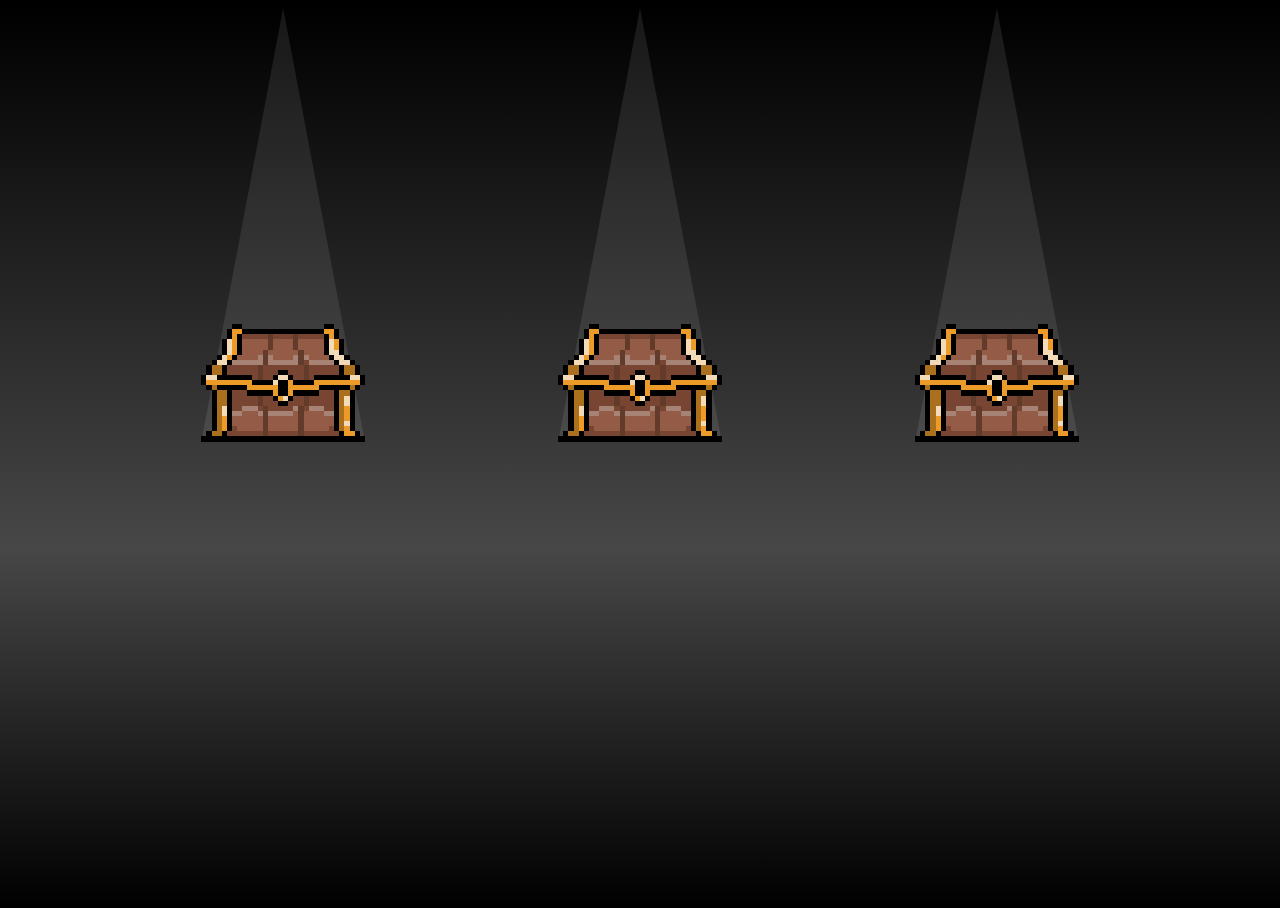
==== commit 6eac0c2b: "Sounds added sounds + little spotlight" ====
--- a/index.html
+++ b/index.html
@@ -12,25 +12,36 @@
     
   </head>
   <body>
+    <audio id="coins" src="Sounds/coins clinking.mp3" preload="auto"></audio>
+    <audio id="growl" src="Sounds/monster_growl.mp3" preload="auto"></audio>
+    <audio id="open" src="Sounds/chest_open.mp3" preload="auto"></audio>
+    <audio id="victory" src="Sounds/eaglaxle-gaming-victory-464016.mp3" preload="auto"></audio>
+    <audio id="lose" src="Sounds/u_ss015dykrt-timpani-boing-fail-146292.mp3" preload="auto"></audio>
+    <audio id="shuffle" src="Sounds/freesound_community-chest-stones-shake-46877.mp3" preload="auto"></audio>
+
     
+
     <div class="artwork">
       <div class="background"></div>      
       <div class="button_containers">
 
-      <button class="button_1 buttons" onclick="OpenChest('.chest1', 1), this.disabled=true;"></button>
+      <button class="button_1 buttons" onclick="OpenChest('.chest1', 1), openSound(), this.disabled=true;"></button>
+      <div class="spotlight"></div>
       <div class="allChests chest1">
       </div>      
 
       </div>
       
       <div class="button_containers">
-        <button class="button_2 buttons" onclick="OpenChest('.chest2', 2), this.disabled=true;"></button>
+        <button class="button_2 buttons" onclick="OpenChest('.chest2', 2), openSound(), this.disabled=true;"></button>
+        <div class="spotlight"></div>
         <div class="allChests chest2">
         </div>
       </div>
 
       <div class="button_containers">
-        <button class="button_3 buttons" onclick="OpenChest('.chest3', 3), this.disabled=true;"></button>
+        <button class="button_3 buttons" onclick="OpenChest('.chest3', 3), openSound(), this.disabled=true;"></button>
+        <div class="spotlight"></div>
         <div class="allChests chest3">
         </div>
       </div>
@@ -51,7 +62,7 @@
     </div>
     <br>
     <div class="loseScreen coverup">
-      <button class="resetButt" onclick="Reset()">
+      <button class="resetButt" onclick="Reset(), playShuffle()">
         You lost to the Mimic!
         <br>
         <br>
@@ -60,7 +71,7 @@
     </div>
 
     <div class="winScreen coverup">
-      <button class="resetButt" onclick="Reset()">
+      <button class="resetButt" onclick="Reset(), playShuffle()">
         You won!
         <br>
         <br>
--- a/styles.css
+++ b/styles.css
@@ -28,13 +28,13 @@
     flex-wrap: nowrap;
     justify-content: space-evenly;
     padding-top: 30vh;
-    padding-bottom: 30vh;
     pointer-events: none
 }
 .button_containers
 {
-    position: relative
-
+    position: relative;
+    display: flex;
+    justify-content: center;
 }
 .buttons
 {
@@ -42,7 +42,7 @@
     left: 0;
     opacity: 0%;
     width: 100%;
-    height: 70%;
+    height: 50%;
     position: absolute;
     cursor: pointer;
 }
@@ -176,7 +176,7 @@
 {
     position: absolute;
     
-    background-image: linear-gradient(to bottom, black, gray 60%, black);
+    background-image: linear-gradient(to bottom, black, rgb(71, 71, 71) 60%, black);
     height: 100%;
     width: 100%;
     z-index: -9999;
@@ -187,3 +187,14 @@
     background-color: black;
 }
 
+.spotlight
+{
+    width: 100%;
+    height: 100%;
+    position: absolute;
+    
+    background-color: #ffffff17;
+    clip-path: polygon(50% 0%, 0% 100%, 100% 100%);
+    z-index: -9999;
+}
+
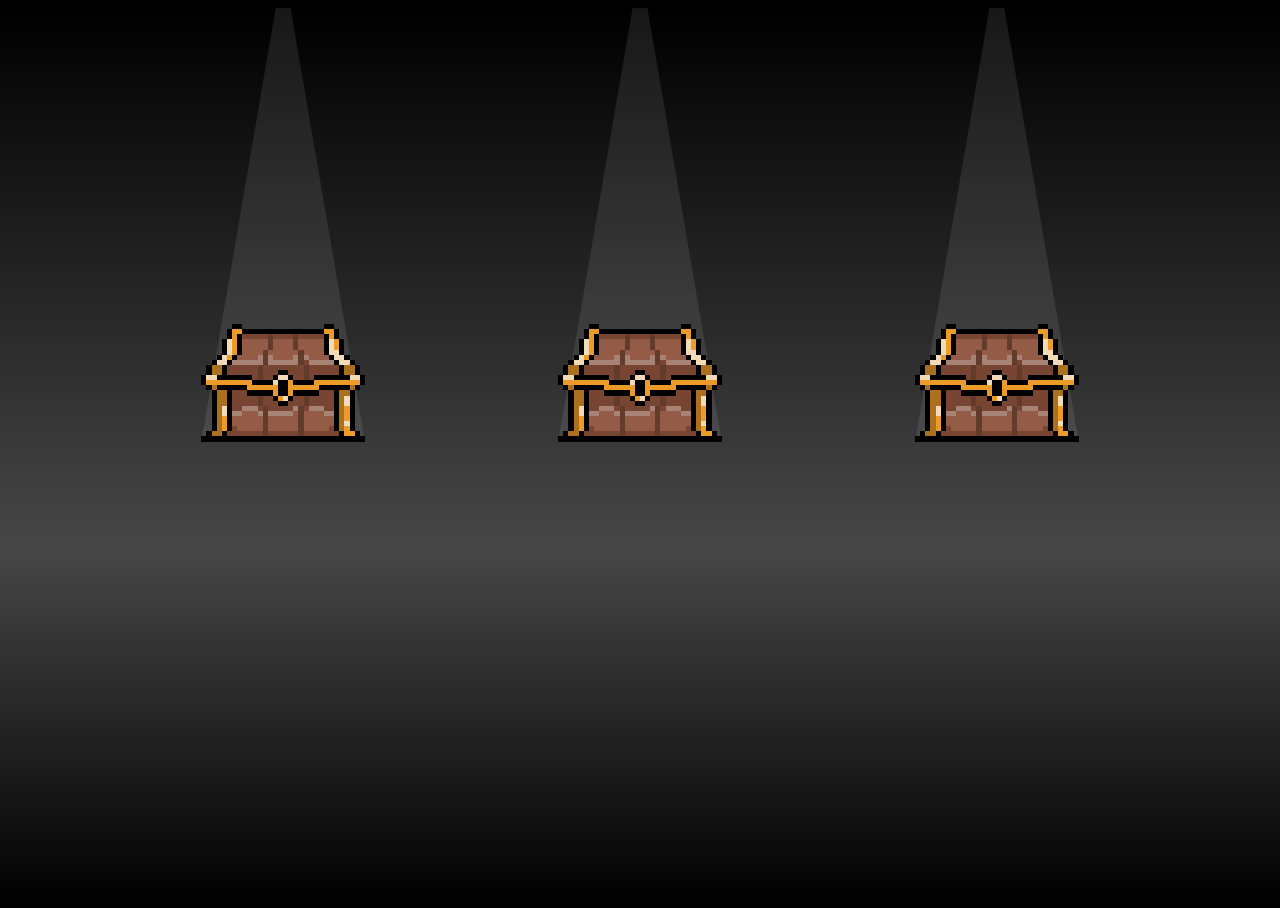
==== commit 17216955: "reorder shuffle sound plays before shuffle method spotlight originates further up" ====
--- a/index.html
+++ b/index.html
@@ -8,7 +8,7 @@
     <meta name="description" content="" />
     <meta name="viewport" content="width=device-width, initial-scale=1" />
     <link rel="stylesheet" href="styles.css" />
-    <script src="main.js" defer></script>
+    
     
   </head>
   <body>
@@ -62,7 +62,7 @@
     </div>
     <br>
     <div class="loseScreen coverup">
-      <button class="resetButt" onclick="Reset(), playShuffle()">
+      <button class="resetButt" onclick="playShuffle(), Reset()">
         You lost to the Mimic!
         <br>
         <br>
@@ -71,7 +71,7 @@
     </div>
 
     <div class="winScreen coverup">
-      <button class="resetButt" onclick="Reset(), playShuffle()">
+      <button class="resetButt" onclick="playShuffle(), Reset()">
         You won!
         <br>
         <br>
@@ -12434,5 +12434,7 @@
       </div>
       </div>
     </div>
+    <script src="main.js" defer></script>
   </body>
+  
 </html>
--- a/styles.css
+++ b/styles.css
@@ -194,7 +194,7 @@
     position: absolute;
     
     background-color: #ffffff17;
-    clip-path: polygon(50% 0%, 0% 100%, 100% 100%);
+    clip-path: polygon(50% -10%, 0% 100%, 100% 100%);
     z-index: -9999;
 }
 
